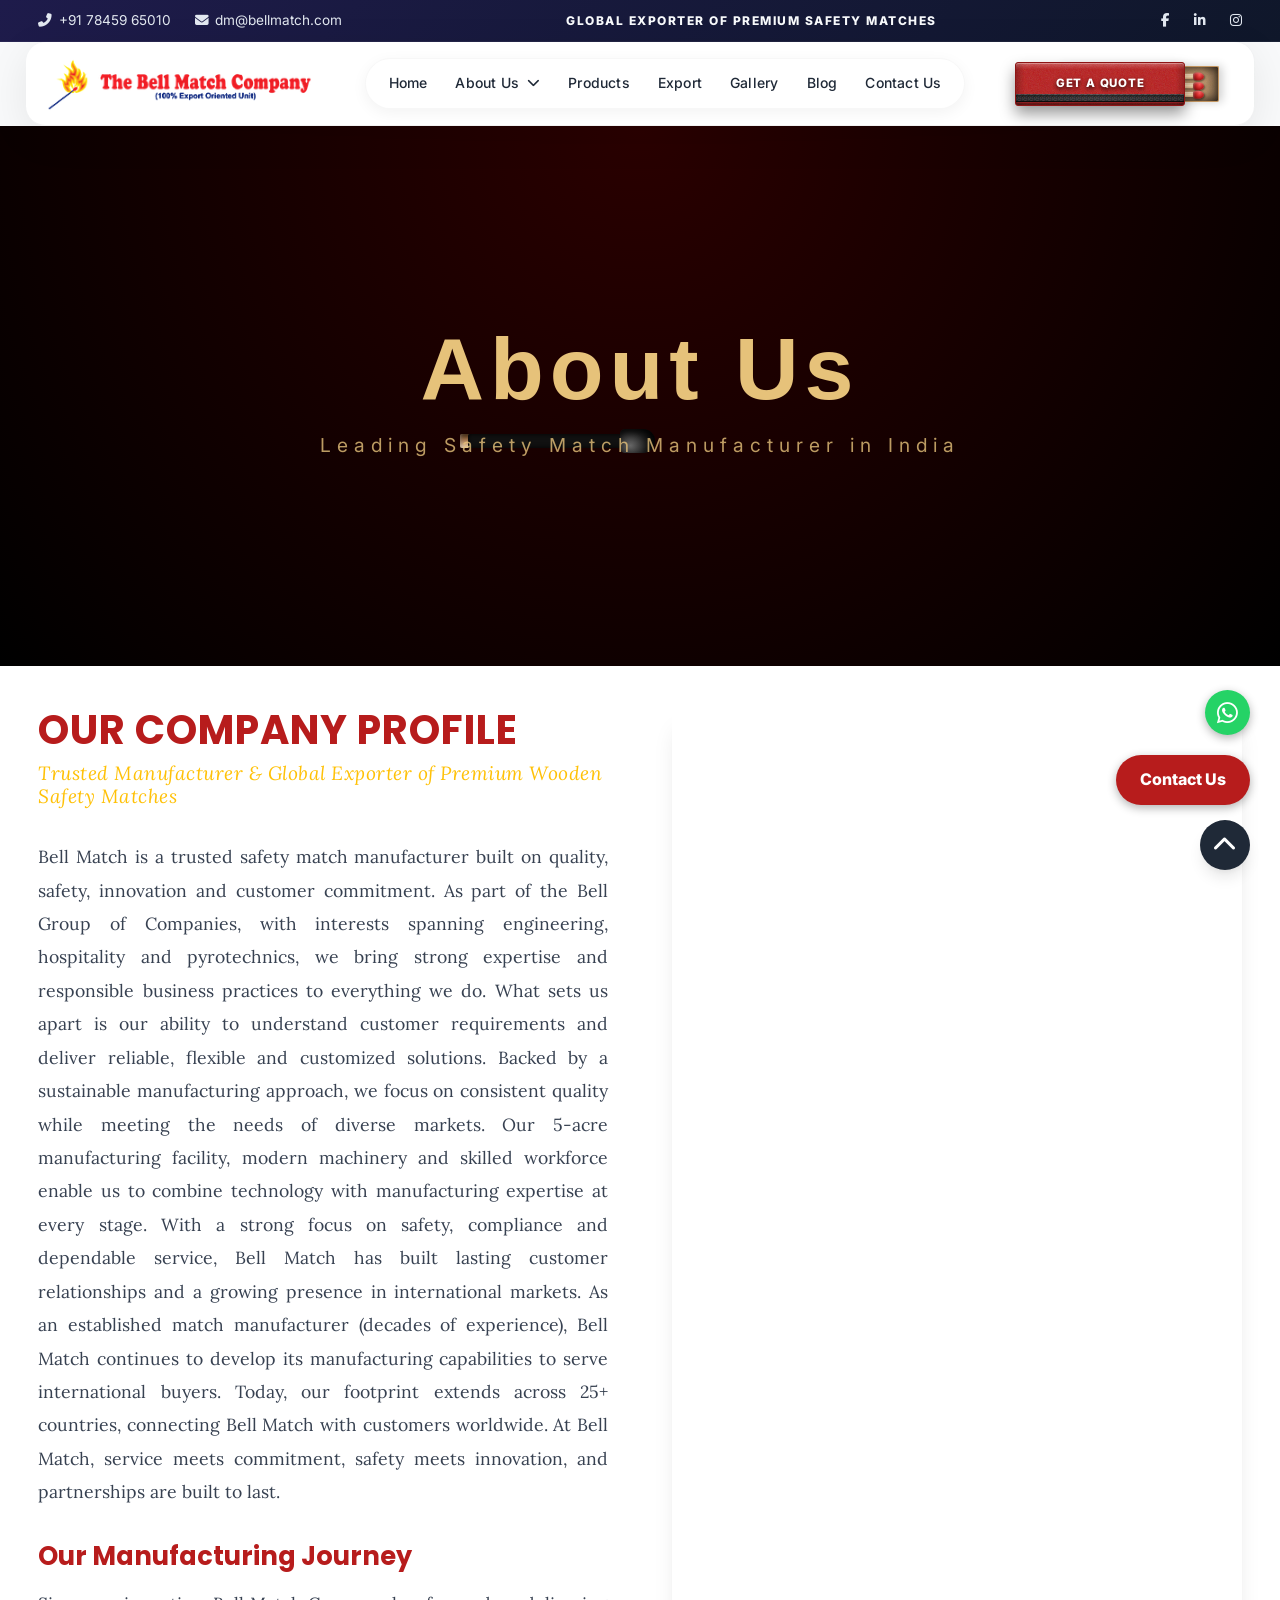
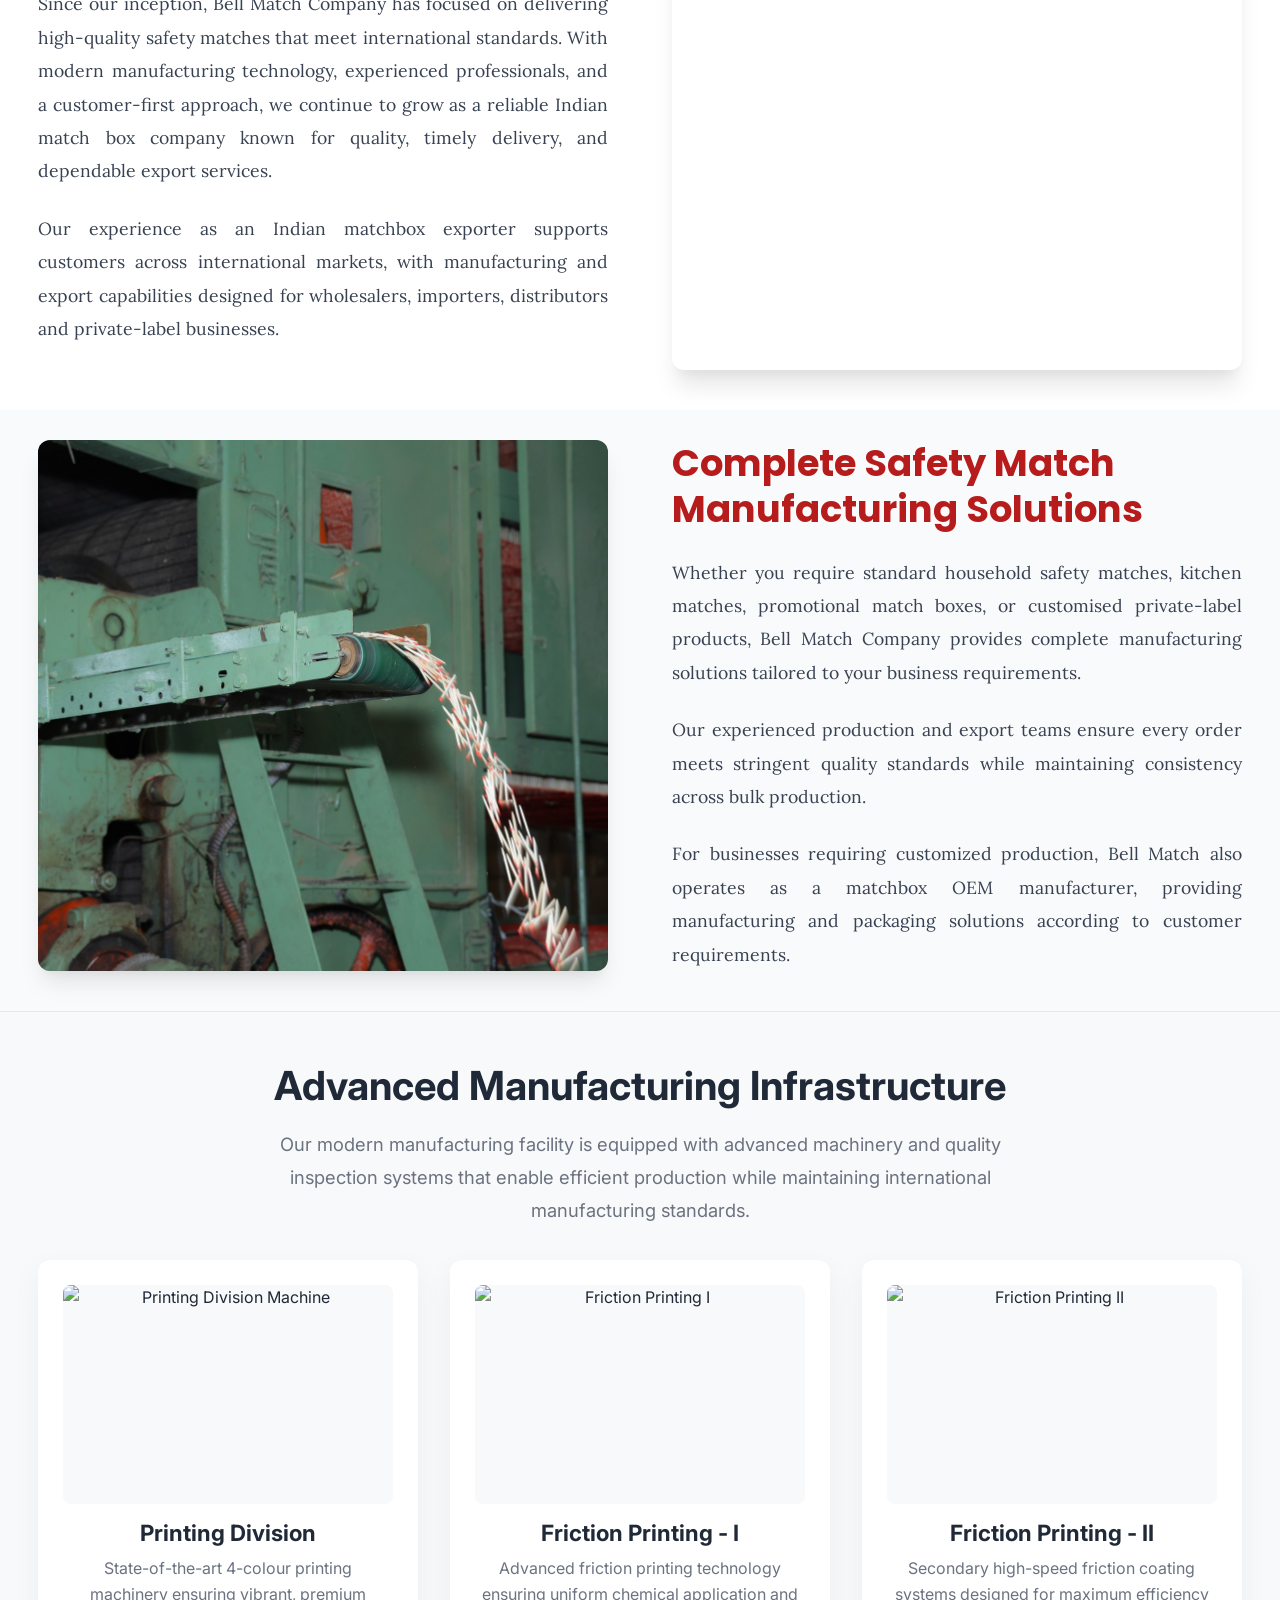
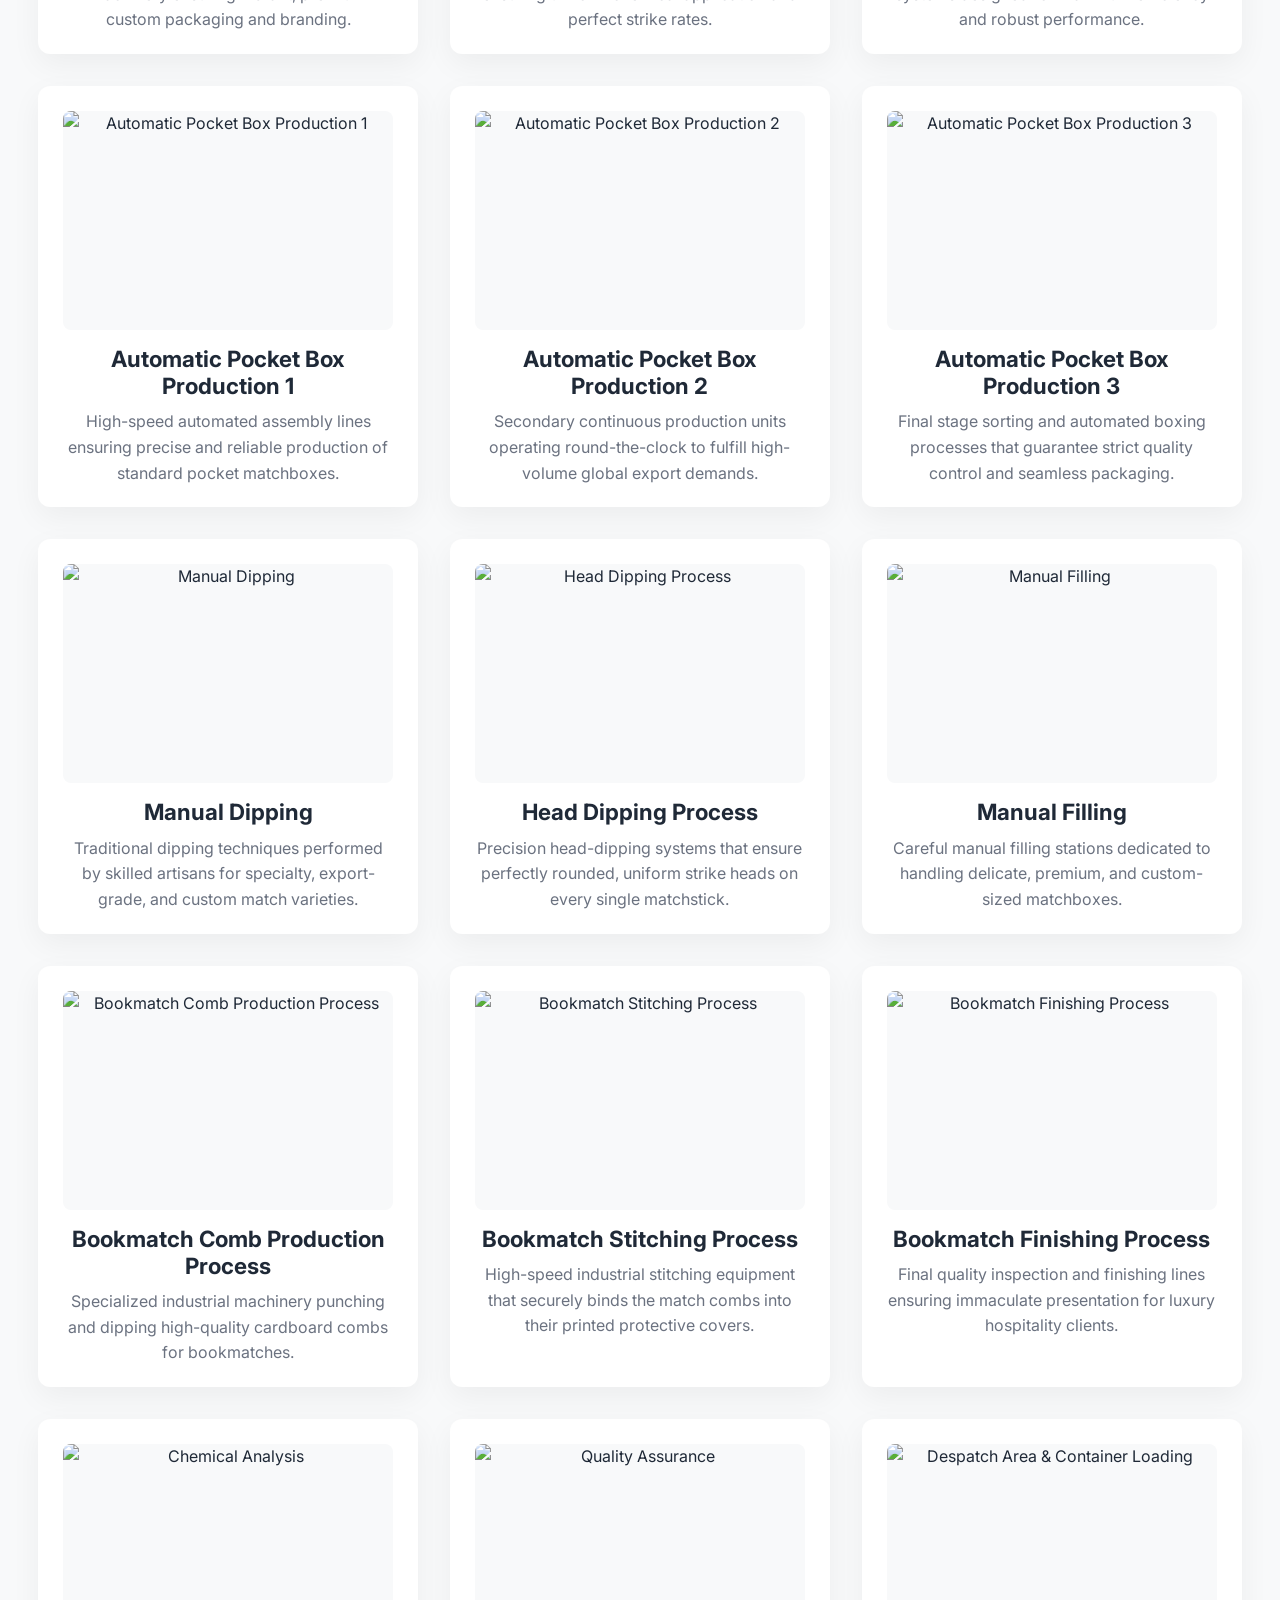
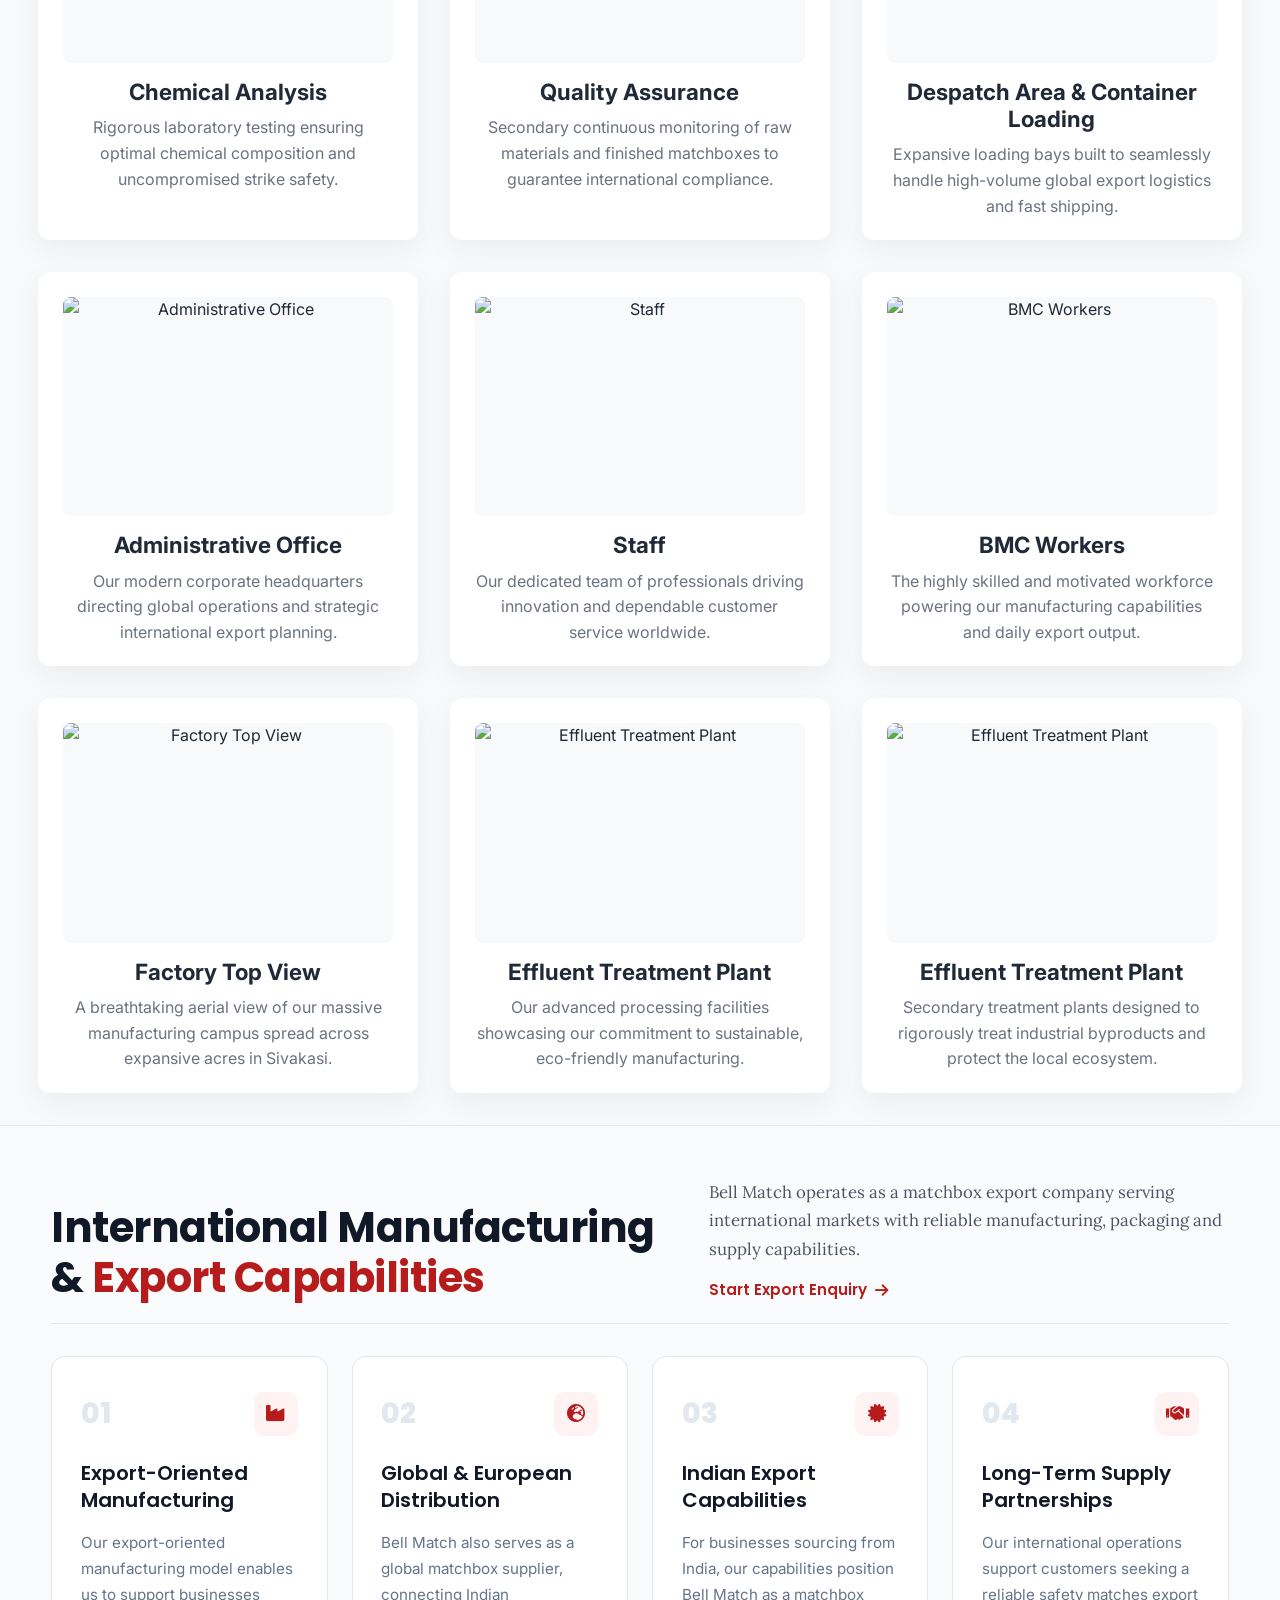
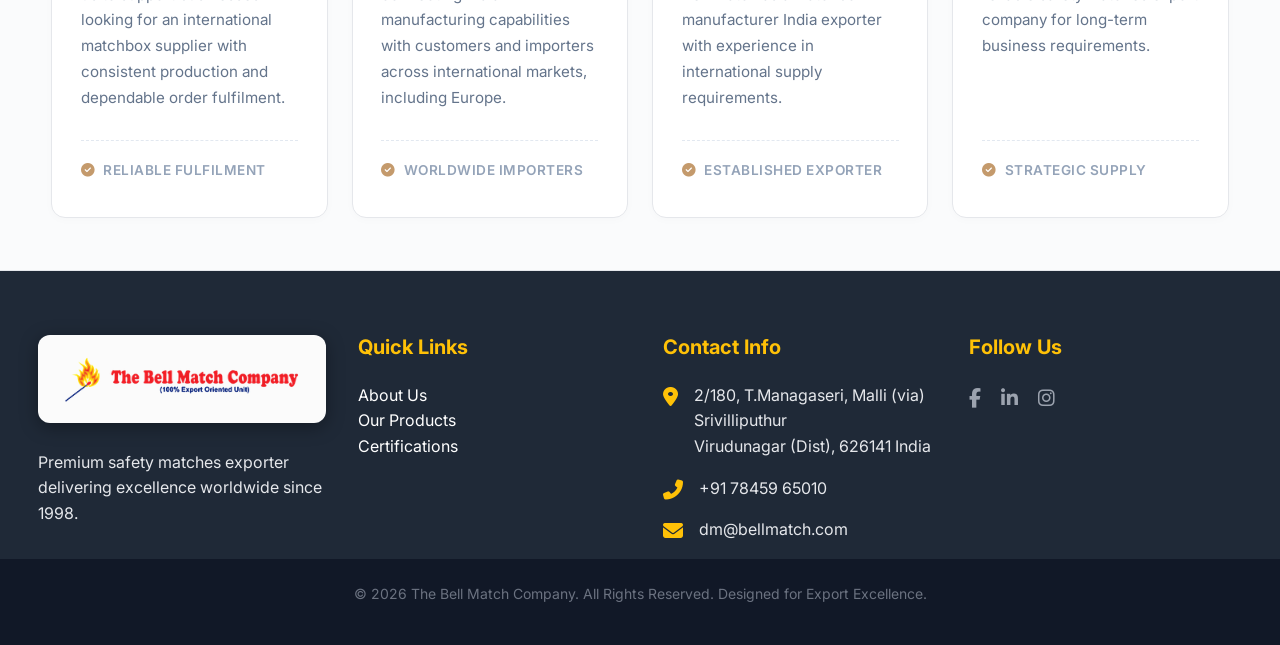
==== about.html @ 299f14fb "fix(about): optimize spacing and eliminate empty space in export capabilities section" ====
<!DOCTYPE html>
<html lang="en">
<head>
    <meta charset="UTF-8">
    <meta name="viewport" content="width=device-width, initial-scale=1.0">
    <title>About Us | Safety Match Manufacturer & Matchbox Exporter | Bell Match</title>

    <!-- SEO Meta Tags -->
    <meta name="keywords" content="safety match manufacturer, matchbox manufacturer, matchbox manufacturer and exporter, established match manufacturer, matchbox OEM manufacturer, safety match manufacturer for importers, matchbox export company, matchbox manufacturer India exporter, Indian matchbox exporter, matchbox manufacturer Europe, international matchbox supplier, global matchbox supplier, safety matches export company">
    <meta name="description" content="Bell Match Company - Leading safety match manufacturer, matchbox manufacturer and exporter with decades of experience. Trusted matchbox OEM manufacturer and global matchbox supplier for international importers worldwide.">

    <!-- Open Graph / Social Cards -->
    <meta property="og:type" content="website">
    <meta property="og:url" content="https://bellmatch.com/about.html">
    <meta property="og:title" content="About Us | Safety Match Manufacturer & Matchbox Exporter | Bell Match">
    <meta property="og:description" content="Decades of match manufacturing excellence. Certified matchbox OEM exporter supplying global wholesalers, retail distributors, and private-label brands.">
    <meta property="og:image" content="https://bellmatch.com/og-preview.png">

    <!-- Twitter Card -->
    <meta name="twitter:card" content="summary_large_image">
    <meta name="twitter:title" content="About Us | Safety Match Manufacturer & Matchbox Exporter | Bell Match">
    <meta name="twitter:description" content="Decades of match manufacturing excellence. Certified matchbox OEM exporter supplying global wholesalers and importers.">
    <meta name="twitter:image" content="https://bellmatch.com/og-preview.png">

    <!-- Structured Data (JSON-LD) -->
    <script type="application/ld+json">
    {
      "@context": "https://schema.org",
      "@type": "AboutPage",
      "mainEntity": {
        "@type": "Manufacturer",
        "name": "The Bell Match Company",
        "foundingDate": "1998",
        "url": "https://bellmatch.com/about.html",
        "logo": "https://res.cloudinary.com/ppxlfuj2/image/upload/v1784195661/logo_bell_aelhiw.png",
        "description": "Leading Indian safety match manufacturer, matchbox OEM exporter, and supplier to international markets."
      }
    }
    </script>
    <link rel="stylesheet" href="https://cdnjs.cloudflare.com/ajax/libs/font-awesome/6.5.1/css/all.min.css">
    <link href="https://unpkg.com/aos@2.3.1/dist/aos.css" rel="stylesheet">
    <link rel="stylesheet" href="index.css?v=102">
    <link href="https://fonts.googleapis.com/css2?family=Lora:ital,wght@0,400;0,500;1,400;1,500&display=swap" rel="stylesheet">
    <link rel="icon" type="image/x-icon" href="favicon.ico">
    <link rel="icon" type="image/png" sizes="192x192" href="favicon-full.png">
    <link rel="apple-touch-icon" sizes="180x180" href="favicon-full.png">
</head>
<body>
<!-- Cinematic Preloader -->
    <div id="preloader">
        <div class="preloader-content">
            <div class="preloader-sparks" id="preloaderSparks"></div>
            <div class="preloader-slider">
                <div class="slider-track"></div>
                <div class="slider-matchstick" id="sliderMatchstick">
                    <div class="slider-head"></div>
                    <div class="slider-flame" id="sliderFlame"></div>
                </div>
            </div>
            <div class="preloader-brand">
                <span class="text-white">BELL</span> <span class="text-red">MATCH CO.</span>
            </div>
            <div class="preloader-text">LOADING IGNIS...</div>
            <div class="preloader-progress-wrapper">
                <div class="preloader-progress-glow" id="progressGlow"></div>
            </div>
            <div class="preloader-percent" id="preloaderPercent">0%</div>
        </div>
    </div>
    <!-- Floating Quick Actions -->
    <div class="floating-actions">
        <a href="https://wa.me/917845965010" aria-label="Chat with us on WhatsApp" class="floating-btn" style="background-color: #25d366; color: white; width: 45px; height: 45px; border-radius: 50%; display: flex; align-items: center; justify-content: center; font-size: 24px; box-shadow: 0 4px 15px rgba(37, 211, 102, 0.4); text-decoration: none; align-self: flex-end; margin-bottom: 5px; transition: transform 0.3s ease;" onmouseover="this.style.transform='scale(1.1)'" onmouseout="this.style.transform='scale(1)'"><i class="fab fa-whatsapp"></i></a>
        <a href="contact.html" class="floating-btn quote-pill">Contact Us</a>
        <button class="floating-btn back-to-top" id="backToTop" aria-label="Back to top"><i class="fas fa-chevron-up"></i></button>
    </div>

    <div id="topbar-component"></div>
    <div id="header-component"></div>

    <main id="main-content">
    <section class="realistic-falling-match-header">
    <div class="falling-css-match">
        <div class="css-match-wood"></div>
        <div class="css-match-head"></div>
        
        <div class="pure-css-flame-container">
            <div class="flame-base"></div>
            <div class="flame-middle"></div>
            <div class="flame-core"></div>
        </div>
    </div>
    
    <!-- Extracted Smoke Container (Standard Screen Coordinates) -->
    <div class="smoke-container">
        <div class="smoke-puff flow-1"></div>
        <div class="smoke-puff flow-2"></div>
        <div class="smoke-puff flow-3"></div>
        <div class="smoke-puff flow-4"></div>
        <div class="smoke-puff flow-5"></div>
        <div class="smoke-puff flow-6"></div>
        <div class="smoke-puff flow-7"></div>
        <div class="smoke-puff flow-8"></div>
        <div class="smoke-puff flow-9"></div>
        <div class="smoke-puff flow-10"></div>
        <div class="smoke-puff flow-11"></div>
        <div class="smoke-puff flow-12"></div>
        <div class="smoke-puff flow-13"></div>
        <div class="smoke-puff flow-14"></div>
        <div class="smoke-puff flow-15"></div>
    </div>
    
    <div class="glow-overlay"></div>
    
    <div class="container text-container">
        <h1 class="ignite-title">About Us</h1>
        <p class="ignite-subtitle">Leading Safety Match Manufacturer in India</p>
    </div>
</section>












    
    
    
    

    <!-- Redesigned Company Profile Section -->
    <section class="section" style="padding: 2.5rem 0; background-color: #ffffff;">
        <div class="container">
            <div class="grid grid-cols-2" style="align-items: stretch; gap: 4rem;">
                <div>
                    <h2 style="color: var(--primary-red); font-size: 2.5rem; margin-bottom: 0.5rem; font-family: 'Poppins', sans-serif; font-weight: 700; text-transform: uppercase; letter-spacing: 1px;">Our Company Profile</h2>
                    <h4 style="color: var(--gold-accent); font-size: 1.2rem; margin-bottom: 2rem; font-style: italic; font-weight: 400; letter-spacing: 0.5px; font-family: 'Lora', serif;">Trusted Manufacturer &amp; Global Exporter of Premium Wooden Safety Matches</h4>
                    
                    <p style="font-size: 1.1rem; line-height: 1.9; margin-bottom: 2rem; text-align: justify; font-family: 'Lora', serif; font-weight: 400; color: #374151;">Bell Match is a trusted safety match manufacturer built on quality, safety, innovation and customer commitment. As part of the Bell Group of Companies, with interests spanning engineering, hospitality and pyrotechnics, we bring strong expertise and responsible business practices to everything we do. What sets us apart is our ability to understand customer requirements and deliver reliable, flexible and customized solutions. Backed by a sustainable manufacturing approach, we focus on consistent quality while meeting the needs of diverse markets. Our 5-acre manufacturing facility, modern machinery and skilled workforce enable us to combine technology with manufacturing expertise at every stage. With a strong focus on safety, compliance and dependable service, Bell Match has built lasting customer relationships and a growing presence in international markets. As an established match manufacturer (decades of experience), Bell Match continues to develop its manufacturing capabilities to serve international buyers. Today, our footprint extends across 25+ countries, connecting Bell Match with customers worldwide. At Bell Match, service meets commitment, safety meets innovation, and partnerships are built to last.</p>
                    
                    <h3 style="color: var(--primary-red); font-size: 1.6rem; margin-bottom: 1rem; font-family: 'Poppins', sans-serif; font-weight: 700;">Our Manufacturing Journey</h3>
                    
                    <p style="font-size: 1.1rem; line-height: 1.9; margin-bottom: 1.5rem; text-align: justify; font-family: 'Lora', serif; font-weight: 400; color: #374151;">Since our inception, Bell Match Company has focused on delivering high-quality safety matches that meet international standards. With modern manufacturing technology, experienced professionals, and a customer-first approach, we continue to grow as a reliable Indian match box company known for quality, timely delivery, and dependable export services.</p>
                    
                    <p style="font-size: 1.1rem; line-height: 1.9; margin-bottom: 1.5rem; text-align: justify; font-family: 'Lora', serif; font-weight: 400; color: #374151;">Our experience as an Indian matchbox exporter supports customers across international markets, with manufacturing and export capabilities designed for wholesalers, importers, distributors and private-label businesses.</p>
                </div>
                <div style="position: relative; height: 100%; display: flex; align-items: stretch; justify-content: center;">
                    <video id="aboutVideoHero" src="videos/matchbox-filling-machine.mp4" autoplay loop muted playsinline style="width: 100%; height: 100%; object-fit: cover; border-radius: var(--radius-lg); box-shadow: 0 20px 25px -5px rgba(0, 0, 0, 0.1), 0 10px 10px -5px rgba(0, 0, 0, 0.04);"></video>
                    <script>
                        document.addEventListener("DOMContentLoaded", function() {
                            var v = document.getElementById('aboutVideoHero');
                            if(v) {
                                v.muted = true;
                                var playPromise = v.play();
                                if (playPromise !== undefined) {
                                    playPromise.catch(function(error) {
                                        console.log("Browser blocked autoplay. Waiting for interaction...");
                                        var playOnInteract = function() {
                                            v.play();
                                            window.removeEventListener('touchstart', playOnInteract);
                                            window.removeEventListener('scroll', playOnInteract);
                                            window.removeEventListener('click', playOnInteract);
                                        };
                                        window.addEventListener('touchstart', playOnInteract, {once:true});
                                        window.addEventListener('scroll', playOnInteract, {once:true});
                                        window.addEventListener('click', playOnInteract, {once:true});
                                    });
                                }
                            }
                        });
                    </script>
                </div>
            </div>
        </div>
    </section>

    <!-- Manufacturing Solutions Section -->
    <section class="section" style="padding-top: 30px; padding-bottom: 2.5rem; background: #f9fafb; border-bottom: 1px solid #E5E7EB;">
        <style>
            .mfg-solutions-grid {
                display: grid;
                grid-template-columns: 1fr 1fr;
                gap: 4rem;
                align-items: stretch;
            }
            .mfg-solutions-img-card {
                position: relative;
                width: 100%;
                height: 100%;
                display: flex;
                border-radius: var(--radius-lg);
                overflow: hidden;
                box-shadow: 0 15px 25px -5px rgba(0, 0, 0, 0.1), 0 8px 10px -5px rgba(0, 0, 0, 0.04);
            }
            .mfg-solutions-img-card img {
                width: 100%;
                height: 100%;
                object-fit: cover;
                display: block;
            }
            @media (max-width: 992px) {
                .mfg-solutions-grid {
                    display: flex !important;
                    flex-direction: column !important;
                    gap: 2rem !important;
                }
                .mfg-solutions-content {
                    order: 1 !important;
                }
                .mfg-solutions-img-card {
                    height: 320px !important;
                    order: 2 !important;
                }
            }
        </style>
        <div class="container">
            <div class="mfg-solutions-grid">
                <!-- Left: Manufacturing Machinery Image -->
                <div class="mfg-solutions-img-card">
                    <img src="uploads/match-manufacturing-machinery.jpg" alt="Match Manufacturing Machinery" loading="lazy" decoding="async">
                </div>

                <!-- Right: Text -->
                <div class="mfg-solutions-content" style="display: flex; flex-direction: column; justify-content: center;">
                    <h2 style="color: var(--primary-red); font-size: 2.3rem; margin-bottom: 1.5rem; font-family: 'Poppins', sans-serif; font-weight: 700; line-height: 1.25;">Complete Safety Match Manufacturing Solutions</h2>
                    <p style="font-size: 1.1rem; line-height: 1.9; margin-bottom: 1.5rem; text-align: justify; font-family: 'Lora', serif; font-weight: 400; color: #374151;">Whether you require standard household safety matches, kitchen matches, promotional match boxes, or customised private-label products, Bell Match Company provides complete manufacturing solutions tailored to your business requirements.</p>
                    <p style="font-size: 1.1rem; line-height: 1.9; margin-bottom: 1.5rem; text-align: justify; font-family: 'Lora', serif; font-weight: 400; color: #374151;">Our experienced production and export teams ensure every order meets stringent quality standards while maintaining consistency across bulk production.</p>
                    <p style="font-size: 1.1rem; line-height: 1.9; margin-bottom: 0; text-align: justify; font-family: 'Lora', serif; font-weight: 400; color: #374151;">For businesses requiring customized production, Bell Match also operates as a matchbox OEM manufacturer, providing manufacturing and packaging solutions according to customer requirements.</p>
                </div>
            </div>
        </div>
    </section>
    <!-- Infrastructure Section -->
    <section class="section section-light" id="infrastructure" style="background-color: var(--light-bg); padding: 3rem 0 2rem 0;">
        <div class="container">
            <div class="section-header text-center" style="margin-bottom: 2rem;">
                <h2 class="section-title" style="font-size: 2.5rem; color: var(--dark-text);">Advanced Manufacturing Infrastructure</h2>
                <p class="section-subtitle" style="max-width: 800px; margin: 1rem auto; color: var(--text-muted); font-size: 1.15rem; line-height: 1.8;">
                    Our modern manufacturing facility is equipped with advanced machinery and quality inspection systems that enable efficient production while maintaining international manufacturing standards.
                </p>
            </div>
            
            <style>
                #infrastructure .feature-card {
                    padding: 1.5rem 1.5rem 1.25rem !important;
                }
                #infrastructure .feature-card > div:first-child {
                    width: 100% !important;
                    height: auto !important;
                    aspect-ratio: 480 / 319 !important;
                    border-radius: 8px;
                    overflow: hidden;
                    margin-bottom: 1rem !important;
                    background: #f8f9fa;
                    display: block !important;
                }
                #infrastructure .feature-card > div:first-child img {
                    width: 100% !important;
                    height: 100% !important;
                    object-fit: contain !important;
                    display: block !important;
                }
                #infrastructure .feature-card h3 {
                    margin-bottom: 0.6rem !important;
                }
                #infrastructure .feature-card p {
                    margin-bottom: 0 !important;
                }
                @media (max-width: 768px) {
                    .infra-mobile-scroll {
                        display: flex !important;
                        overflow-x: auto !important;
                        flex-wrap: nowrap !important;
                        scroll-snap-type: x mandatory;
                        -webkit-overflow-scrolling: touch;
                        padding-bottom: 1.5rem;
                        gap: 1.5rem !important;
                        scrollbar-width: thin;
                        scrollbar-color: var(--primary-red) #f1f1f1;
                    }
                    .infra-mobile-scroll::-webkit-scrollbar {
                        height: 8px;
                    }
                    .infra-mobile-scroll::-webkit-scrollbar-track {
                        background: #f1f1f1;
                        border-radius: 10px;
                    }
                    .infra-mobile-scroll::-webkit-scrollbar-thumb {
                        background-color: var(--primary-red);
                        border-radius: 10px;
                    }
                    .infra-mobile-scroll > div {
                        flex: 0 0 85% !important;
                        scroll-snap-align: center;
                    }

                    .infra-mobile-swipe-indicator {
                        display: block !important;
                        color: var(--primary-red);
                        font-family: 'Inter', sans-serif;
                        font-size: 1rem;
                        font-weight: 600;
                        margin-bottom: 1.5rem;
                        text-align: center;
                        animation: swipePulse 2s infinite ease-in-out;
                    }
                    @keyframes swipePulse {
                        0% { opacity: 0.5; transform: translateX(-5px); }
                        50% { opacity: 1; transform: translateX(5px); }
                        100% { opacity: 0.5; transform: translateX(-5px); }
                    }
                }
            </style>
            
            <div class="infra-mobile-swipe-indicator" style="display: none;">
                <i class="fas fa-arrows-alt-h" style="margin-right: 8px;"></i> Swipe to explore machines
            </div>
            <div class="grid grid-cols-3 infra-mobile-scroll" style="gap: 2rem;">
                
                
                
                
                
                <div class="feature-card" style="background: white; padding: 2.5rem; border-radius: 12px; box-shadow: 0 10px 30px rgba(0,0,0,0.05); transition: transform 0.3s ease; display: flex; flex-direction: column;">
                    <div style="width: 100%; aspect-ratio: 480 / 319; border-radius: 8px; overflow: hidden; margin-bottom: 1.5rem; background: #f8f9fa;">
                        <img src="https://res.cloudinary.com/ppxlfuj2/image/upload/v1784375180/4-colour-machine_idug93.jpg" alt="Printing Division Machine" style="width: 100%; height: 100%; object-fit: contain; transition: transform 0.3s ease;" onmouseover="this.style.transform='scale(1.05)'" onmouseout="this.style.transform='scale(1)'" loading="lazy" decoding="async">
                    </div>
                    <h3 style="font-size: 1.4rem; margin-bottom: 1rem; color: var(--dark-text);">Printing Division</h3>
                    <p style="color: var(--text-muted); line-height: 1.6;">State-of-the-art 4-colour printing machinery ensuring vibrant, premium custom packaging and branding.</p>
                </div>
                <div class="feature-card" style="background: white; padding: 2.5rem; border-radius: 12px; box-shadow: 0 10px 30px rgba(0,0,0,0.05); transition: transform 0.3s ease; display: flex; flex-direction: column;">
                    <div style="width: 100%; aspect-ratio: 480 / 319; border-radius: 8px; overflow: hidden; margin-bottom: 1.5rem; background: #f8f9fa;">
                        <img src="https://res.cloudinary.com/ppxlfuj2/image/upload/v1784375179/screening-1_pcb6vv.jpg" alt="Friction Printing I" style="width: 100%; height: 100%; object-fit: contain; transition: transform 0.3s ease;" onmouseover="this.style.transform='scale(1.05)'" onmouseout="this.style.transform='scale(1)'" loading="lazy" decoding="async">
                    </div>
                    <h3 style="font-size: 1.4rem; margin-bottom: 1rem; color: var(--dark-text);">Friction Printing - I</h3>
                    <p style="color: var(--text-muted); line-height: 1.6;">Advanced friction printing technology ensuring uniform chemical application and perfect strike rates.</p>
                </div>

                <div class="feature-card" style="background: white; padding: 2.5rem; border-radius: 12px; box-shadow: 0 10px 30px rgba(0,0,0,0.05); transition: transform 0.3s ease; display: flex; flex-direction: column;">
                    <div style="width: 100%; aspect-ratio: 480 / 319; border-radius: 8px; overflow: hidden; margin-bottom: 1.5rem; background: #f8f9fa;">
                        <img src="https://res.cloudinary.com/ppxlfuj2/image/upload/v1784375179/screening_x2wibq.jpg" alt="Friction Printing II" style="width: 100%; height: 100%; object-fit: contain; transition: transform 0.3s ease;" onmouseover="this.style.transform='scale(1.05)'" onmouseout="this.style.transform='scale(1)'" loading="lazy" decoding="async">
                    </div>
                    <h3 style="font-size: 1.4rem; margin-bottom: 1rem; color: var(--dark-text);">Friction Printing - II</h3>
                    <p style="color: var(--text-muted); line-height: 1.6;">Secondary high-speed friction coating systems designed for maximum efficiency and robust performance.</p>
                </div>
                <div class="feature-card" style="background: white; padding: 2.5rem; border-radius: 12px; box-shadow: 0 10px 30px rgba(0,0,0,0.05); transition: transform 0.3s ease; display: flex; flex-direction: column;">
                    <div style="width: 100%; aspect-ratio: 480 / 319; border-radius: 8px; overflow: hidden; margin-bottom: 1.5rem; background: #f8f9fa;">
                        <img src="https://res.cloudinary.com/ppxlfuj2/image/upload/v1784375179/online-1_idwous.jpg" alt="Automatic Pocket Box Production 1" style="width: 100%; height: 100%; object-fit: contain; transition: transform 0.3s ease;" onmouseover="this.style.transform='scale(1.05)'" onmouseout="this.style.transform='scale(1)'" loading="lazy" decoding="async">
                    </div>
                    <h3 style="font-size: 1.4rem; margin-bottom: 1rem; color: var(--dark-text);">Automatic Pocket Box Production 1</h3>
                    <p style="color: var(--text-muted); line-height: 1.6;">High-speed automated assembly lines ensuring precise and reliable production of standard pocket matchboxes.</p>
                </div>

                <div class="feature-card" style="background: white; padding: 2.5rem; border-radius: 12px; box-shadow: 0 10px 30px rgba(0,0,0,0.05); transition: transform 0.3s ease; display: flex; flex-direction: column;">
                    <div style="width: 100%; aspect-ratio: 480 / 319; border-radius: 8px; overflow: hidden; margin-bottom: 1.5rem; background: #f8f9fa;">
                        <img src="https://res.cloudinary.com/ppxlfuj2/image/upload/v1784375178/online-2_xutetj.jpg" alt="Automatic Pocket Box Production 2" style="width: 100%; height: 100%; object-fit: contain; transition: transform 0.3s ease;" onmouseover="this.style.transform='scale(1.05)'" onmouseout="this.style.transform='scale(1)'" loading="lazy" decoding="async">
                    </div>
                    <h3 style="font-size: 1.4rem; margin-bottom: 1rem; color: var(--dark-text);">Automatic Pocket Box Production 2</h3>
                    <p style="color: var(--text-muted); line-height: 1.6;">Secondary continuous production units operating round-the-clock to fulfill high-volume global export demands.</p>
                </div>

                <div class="feature-card" style="background: white; padding: 2.5rem; border-radius: 12px; box-shadow: 0 10px 30px rgba(0,0,0,0.05); transition: transform 0.3s ease; display: flex; flex-direction: column;">
                    <div style="width: 100%; aspect-ratio: 480 / 319; border-radius: 8px; overflow: hidden; margin-bottom: 1.5rem; background: #f8f9fa;">
                        <img src="https://res.cloudinary.com/ppxlfuj2/image/upload/v1784375178/online-3_nykmyn.jpg" alt="Automatic Pocket Box Production 3" style="width: 100%; height: 100%; object-fit: contain; transition: transform 0.3s ease;" onmouseover="this.style.transform='scale(1.05)'" onmouseout="this.style.transform='scale(1)'" loading="lazy" decoding="async">
                    </div>
                    <h3 style="font-size: 1.4rem; margin-bottom: 1rem; color: var(--dark-text);">Automatic Pocket Box Production 3</h3>
                    <p style="color: var(--text-muted); line-height: 1.6;">Final stage sorting and automated boxing processes that guarantee strict quality control and seamless packaging.</p>
                </div>
                <div class="feature-card" style="background: white; padding: 2.5rem; border-radius: 12px; box-shadow: 0 10px 30px rgba(0,0,0,0.05); transition: transform 0.3s ease; display: flex; flex-direction: column;">
                    <div style="width: 100%; aspect-ratio: 480 / 319; border-radius: 8px; overflow: hidden; margin-bottom: 1.5rem; background: #f8f9fa;">
                        <img src="https://res.cloudinary.com/ppxlfuj2/image/upload/v1784375178/manual-dipping_hgrlmy.jpg" alt="Manual Dipping" style="width: 100%; height: 100%; object-fit: contain; transition: transform 0.3s ease;" onmouseover="this.style.transform='scale(1.05)'" onmouseout="this.style.transform='scale(1)'" loading="lazy" decoding="async">
                    </div>
                    <h3 style="font-size: 1.4rem; margin-bottom: 1rem; color: var(--dark-text);">Manual Dipping</h3>
                    <p style="color: var(--text-muted); line-height: 1.6;">Traditional dipping techniques performed by skilled artisans for specialty, export-grade, and custom match varieties.</p>
                </div>

                <div class="feature-card" style="background: white; padding: 2.5rem; border-radius: 12px; box-shadow: 0 10px 30px rgba(0,0,0,0.05); transition: transform 0.3s ease; display: flex; flex-direction: column;">
                    <div style="width: 100%; aspect-ratio: 480 / 319; border-radius: 8px; overflow: hidden; margin-bottom: 1.5rem; background: #f8f9fa;">
                        <img src="https://res.cloudinary.com/ppxlfuj2/image/upload/v1784375181/kd4-dipping_wqibzg.jpg" alt="Head Dipping Process" style="width: 100%; height: 100%; object-fit: contain; transition: transform 0.3s ease;" onmouseover="this.style.transform='scale(1.05)'" onmouseout="this.style.transform='scale(1)'" loading="lazy" decoding="async">
                    </div>
                    <h3 style="font-size: 1.4rem; margin-bottom: 1rem; color: var(--dark-text);">Head Dipping Process</h3>
                    <p style="color: var(--text-muted); line-height: 1.6;">Precision head-dipping systems that ensure perfectly rounded, uniform strike heads on every single matchstick.</p>
                </div>

                <div class="feature-card" style="background: white; padding: 2.5rem; border-radius: 12px; box-shadow: 0 10px 30px rgba(0,0,0,0.05); transition: transform 0.3s ease; display: flex; flex-direction: column;">
                    <div style="width: 100%; aspect-ratio: 480 / 319; border-radius: 8px; overflow: hidden; margin-bottom: 1.5rem; background: #f8f9fa;">
                        <img src="https://res.cloudinary.com/ppxlfuj2/image/upload/v1784375181/box-filling_iyborm.jpg" alt="Manual Filling" style="width: 100%; height: 100%; object-fit: contain; transition: transform 0.3s ease;" onmouseover="this.style.transform='scale(1.05)'" onmouseout="this.style.transform='scale(1)'" loading="lazy" decoding="async">
                    </div>
                    <h3 style="font-size: 1.4rem; margin-bottom: 1rem; color: var(--dark-text);">Manual Filling</h3>
                    <p style="color: var(--text-muted); line-height: 1.6;">Careful manual filling stations dedicated to handling delicate, premium, and custom-sized matchboxes.</p>
                </div>

                <div class="feature-card" style="background: white; padding: 2.5rem; border-radius: 12px; box-shadow: 0 10px 30px rgba(0,0,0,0.05); transition: transform 0.3s ease; display: flex; flex-direction: column;">
                    <div style="width: 100%; aspect-ratio: 480 / 319; border-radius: 8px; overflow: hidden; margin-bottom: 1.5rem; background: #f8f9fa;">
                        <img src="https://res.cloudinary.com/ppxlfuj2/image/upload/v1784375180/bookmatch-1_wagnlg.jpg" alt="Bookmatch Comb Production Process" style="width: 100%; height: 100%; object-fit: contain; transition: transform 0.3s ease;" onmouseover="this.style.transform='scale(1.05)'" onmouseout="this.style.transform='scale(1)'" loading="lazy" decoding="async">
                    </div>
                    <h3 style="font-size: 1.4rem; margin-bottom: 1rem; color: var(--dark-text);">Bookmatch Comb Production Process</h3>
                    <p style="color: var(--text-muted); line-height: 1.6;">Specialized industrial machinery punching and dipping high-quality cardboard combs for bookmatches.</p>
                </div>

                <div class="feature-card" style="background: white; padding: 2.5rem; border-radius: 12px; box-shadow: 0 10px 30px rgba(0,0,0,0.05); transition: transform 0.3s ease; display: flex; flex-direction: column;">
                    <div style="width: 100%; aspect-ratio: 480 / 319; border-radius: 8px; overflow: hidden; margin-bottom: 1.5rem; background: #f8f9fa;">
                        <img src="https://res.cloudinary.com/ppxlfuj2/image/upload/v1784375180/bookmatch-2_ygkxfj.jpg" alt="Bookmatch Stitching Process" style="width: 100%; height: 100%; object-fit: contain; transition: transform 0.3s ease;" onmouseover="this.style.transform='scale(1.05)'" onmouseout="this.style.transform='scale(1)'" loading="lazy" decoding="async">
                    </div>
                    <h3 style="font-size: 1.4rem; margin-bottom: 1rem; color: var(--dark-text);">Bookmatch Stitching Process</h3>
                    <p style="color: var(--text-muted); line-height: 1.6;">High-speed industrial stitching equipment that securely binds the match combs into their printed protective covers.</p>
                </div>

                <div class="feature-card" style="background: white; padding: 2.5rem; border-radius: 12px; box-shadow: 0 10px 30px rgba(0,0,0,0.05); transition: transform 0.3s ease; display: flex; flex-direction: column;">
                    <div style="width: 100%; aspect-ratio: 480 / 319; border-radius: 8px; overflow: hidden; margin-bottom: 1.5rem; background: #f8f9fa;">
                        <img src="https://res.cloudinary.com/ppxlfuj2/image/upload/v1784375180/bookmatch-3_lyhhfk.jpg" alt="Bookmatch Finishing Process" style="width: 100%; height: 100%; object-fit: contain; transition: transform 0.3s ease;" onmouseover="this.style.transform='scale(1.05)'" onmouseout="this.style.transform='scale(1)'" loading="lazy" decoding="async">
                    </div>
                    <h3 style="font-size: 1.4rem; margin-bottom: 1rem; color: var(--dark-text);">Bookmatch Finishing Process</h3>
                    <p style="color: var(--text-muted); line-height: 1.6;">Final quality inspection and finishing lines ensuring immaculate presentation for luxury hospitality clients.</p>
                </div>
                <div class="feature-card" style="background: white; padding: 2.5rem; border-radius: 12px; box-shadow: 0 10px 30px rgba(0,0,0,0.05); transition: transform 0.3s ease; display: flex; flex-direction: column;">
                    <div style="width: 100%; aspect-ratio: 480 / 319; border-radius: 8px; overflow: hidden; margin-bottom: 1.5rem; background: #f8f9fa;">
                        <img src="https://res.cloudinary.com/ppxlfuj2/image/upload/v1784375179/lab-2_yxqd7w.jpg" alt="Chemical Analysis" style="width: 100%; height: 100%; object-fit: contain; transition: transform 0.3s ease;" onmouseover="this.style.transform='scale(1.05)'" onmouseout="this.style.transform='scale(1)'" loading="lazy" decoding="async">
                    </div>
                    <h3 style="font-size: 1.4rem; margin-bottom: 1rem; color: var(--dark-text);">Chemical Analysis</h3>
                    <p style="color: var(--text-muted); line-height: 1.6;">Rigorous laboratory testing ensuring optimal chemical composition and uncompromised strike safety.</p>
                </div>

                <div class="feature-card" style="background: white; padding: 2.5rem; border-radius: 12px; box-shadow: 0 10px 30px rgba(0,0,0,0.05); transition: transform 0.3s ease; display: flex; flex-direction: column;">
                    <div style="width: 100%; aspect-ratio: 480 / 319; border-radius: 8px; overflow: hidden; margin-bottom: 1.5rem; background: #f8f9fa;">
                        <img src="https://res.cloudinary.com/ppxlfuj2/image/upload/v1784375179/lab-3_pae5lz.jpg" alt="Quality Assurance" style="width: 100%; height: 100%; object-fit: contain; transition: transform 0.3s ease;" onmouseover="this.style.transform='scale(1.05)'" onmouseout="this.style.transform='scale(1)'" loading="lazy" decoding="async">
                    </div>
                    <h3 style="font-size: 1.4rem; margin-bottom: 1rem; color: var(--dark-text);">Quality Assurance</h3>
                    <p style="color: var(--text-muted); line-height: 1.6;">Secondary continuous monitoring of raw materials and finished matchboxes to guarantee international compliance.</p>
                </div>

                <div class="feature-card" style="background: white; padding: 2.5rem; border-radius: 12px; box-shadow: 0 10px 30px rgba(0,0,0,0.05); transition: transform 0.3s ease; display: flex; flex-direction: column;">
                    <div style="width: 100%; aspect-ratio: 480 / 319; border-radius: 8px; overflow: hidden; margin-bottom: 1.5rem; background: #f8f9fa;">
                        <img src="https://res.cloudinary.com/ppxlfuj2/image/upload/v1784375179/container-loading_m8dlda.jpg" alt="Despatch Area & Container Loading" style="width: 100%; height: 100%; object-fit: contain; transition: transform 0.3s ease;" onmouseover="this.style.transform='scale(1.05)'" onmouseout="this.style.transform='scale(1)'" loading="lazy" decoding="async">
                    </div>
                    <h3 style="font-size: 1.4rem; margin-bottom: 1rem; color: var(--dark-text);">Despatch Area & Container Loading</h3>
                    <p style="color: var(--text-muted); line-height: 1.6;">Expansive loading bays built to seamlessly handle high-volume global export logistics and fast shipping.</p>
                </div>

                <div class="feature-card" style="background: white; padding: 2.5rem; border-radius: 12px; box-shadow: 0 10px 30px rgba(0,0,0,0.05); transition: transform 0.3s ease; display: flex; flex-direction: column;">
                    <div style="width: 100%; aspect-ratio: 480 / 319; border-radius: 8px; overflow: hidden; margin-bottom: 1.5rem; background: #f8f9fa;">
                        <img src="https://res.cloudinary.com/ppxlfuj2/image/upload/v1784375179/office-1_bvbjjo.jpg" alt="Administrative Office" style="width: 100%; height: 100%; object-fit: contain; transition: transform 0.3s ease;" onmouseover="this.style.transform='scale(1.05)'" onmouseout="this.style.transform='scale(1)'" loading="lazy" decoding="async">
                    </div>
                    <h3 style="font-size: 1.4rem; margin-bottom: 1rem; color: var(--dark-text);">Administrative Office</h3>
                    <p style="color: var(--text-muted); line-height: 1.6;">Our modern corporate headquarters directing global operations and strategic international export planning.</p>
                </div>

                <div class="feature-card" style="background: white; padding: 2.5rem; border-radius: 12px; box-shadow: 0 10px 30px rgba(0,0,0,0.05); transition: transform 0.3s ease; display: flex; flex-direction: column;">
                    <div style="width: 100%; aspect-ratio: 480 / 319; border-radius: 8px; overflow: hidden; margin-bottom: 1.5rem; background: #f8f9fa;">
                        <img src="https://res.cloudinary.com/ppxlfuj2/image/upload/v1784375179/office-2_lymqn5.jpg" alt="Staff" style="width: 100%; height: 100%; object-fit: contain; transition: transform 0.3s ease;" onmouseover="this.style.transform='scale(1.05)'" onmouseout="this.style.transform='scale(1)'" loading="lazy" decoding="async">
                    </div>
                    <h3 style="font-size: 1.4rem; margin-bottom: 1rem; color: var(--dark-text);">Staff</h3>
                    <p style="color: var(--text-muted); line-height: 1.6;">Our dedicated team of professionals driving innovation and dependable customer service worldwide.</p>
                </div>

                <div class="feature-card" style="background: white; padding: 2.5rem; border-radius: 12px; box-shadow: 0 10px 30px rgba(0,0,0,0.05); transition: transform 0.3s ease; display: flex; flex-direction: column;">
                    <div style="width: 100%; aspect-ratio: 480 / 319; border-radius: 8px; overflow: hidden; margin-bottom: 1.5rem; background: #f8f9fa;">
                        <img src="https://res.cloudinary.com/ppxlfuj2/image/upload/v1784375178/bmc-workers_w5s354.jpg" alt="BMC Workers" style="width: 100%; height: 100%; object-fit: contain; transition: transform 0.3s ease;" onmouseover="this.style.transform='scale(1.05)'" onmouseout="this.style.transform='scale(1)'" loading="lazy" decoding="async">
                    </div>
                    <h3 style="font-size: 1.4rem; margin-bottom: 1rem; color: var(--dark-text);">BMC Workers</h3>
                    <p style="color: var(--text-muted); line-height: 1.6;">The highly skilled and motivated workforce powering our manufacturing capabilities and daily export output.</p>
                </div>

                <div class="feature-card" style="background: white; padding: 2.5rem; border-radius: 12px; box-shadow: 0 10px 30px rgba(0,0,0,0.05); transition: transform 0.3s ease; display: flex; flex-direction: column;">
                    <div style="width: 100%; aspect-ratio: 480 / 319; border-radius: 8px; overflow: hidden; margin-bottom: 1.5rem; background: #f8f9fa;">
                        <img src="https://res.cloudinary.com/ppxlfuj2/image/upload/v1784375178/factory-top-view-1_gzt5g6.jpg" alt="Factory Top View" style="width: 100%; height: 100%; object-fit: contain; transition: transform 0.3s ease;" onmouseover="this.style.transform='scale(1.05)'" onmouseout="this.style.transform='scale(1)'" loading="lazy" decoding="async">
                    </div>
                    <h3 style="font-size: 1.4rem; margin-bottom: 1rem; color: var(--dark-text);">Factory Top View</h3>
                    <p style="color: var(--text-muted); line-height: 1.6;">A breathtaking aerial view of our massive manufacturing campus spread across expansive acres in Sivakasi.</p>
                </div>

                <div class="feature-card" style="background: white; padding: 2.5rem; border-radius: 12px; box-shadow: 0 10px 30px rgba(0,0,0,0.05); transition: transform 0.3s ease; display: flex; flex-direction: column;">
                    <div style="width: 100%; aspect-ratio: 480 / 319; border-radius: 8px; overflow: hidden; margin-bottom: 1.5rem; background: #f8f9fa;">
                        <img src="https://res.cloudinary.com/ppxlfuj2/image/upload/v1784375178/etp-1_lzznmf.jpg" alt="Effluent Treatment Plant" style="width: 100%; height: 100%; object-fit: contain; transition: transform 0.3s ease;" onmouseover="this.style.transform='scale(1.05)'" onmouseout="this.style.transform='scale(1)'" loading="lazy" decoding="async">
                    </div>
                    <h3 style="font-size: 1.4rem; margin-bottom: 1rem; color: var(--dark-text);">Effluent Treatment Plant</h3>
                    <p style="color: var(--text-muted); line-height: 1.6;">Our advanced processing facilities showcasing our commitment to sustainable, eco-friendly manufacturing.</p>
                </div>

                <div class="feature-card" style="background: white; padding: 2.5rem; border-radius: 12px; box-shadow: 0 10px 30px rgba(0,0,0,0.05); transition: transform 0.3s ease; display: flex; flex-direction: column;">
                    <div style="width: 100%; aspect-ratio: 480 / 319; border-radius: 8px; overflow: hidden; margin-bottom: 1.5rem; background: #f8f9fa;">
                        <img src="https://res.cloudinary.com/ppxlfuj2/image/upload/v1784375178/etp-2_iduztr.jpg" alt="Effluent Treatment Plant" style="width: 100%; height: 100%; object-fit: contain; transition: transform 0.3s ease;" onmouseover="this.style.transform='scale(1.05)'" onmouseout="this.style.transform='scale(1)'" loading="lazy" decoding="async">
                    </div>
                    <h3 style="font-size: 1.4rem; margin-bottom: 1rem; color: var(--dark-text);">Effluent Treatment Plant</h3>
                    <p style="color: var(--text-muted); line-height: 1.6;">Secondary treatment plants designed to rigorously treat industrial byproducts and protect the local ecosystem.</p>
                </div>
            </div>
        </div>
    </section>

    <!-- International Manufacturing & Export Capabilities Section -->
    <section class="section" id="export-capabilities" style="background: #fafbfc; border-top: 1px solid #E5E7EB; border-bottom: 1px solid #E5E7EB;">
        <style>
            #export-capabilities {
                padding: 3.25rem 0 !important;
            }
            .export-1400-container {
                width: 100%;
                max-width: 100%;
                margin: 0;
                padding: 0 4%;
            }
            .export-top-header {
                display: flex;
                justify-content: space-between;
                align-items: flex-end;
                gap: 2.5rem;
                margin-bottom: 2rem;
                border-bottom: 1px solid #e5e7eb;
                padding-bottom: 1.25rem;
            }
            .export-header-left {
                max-width: 720px;
            }
            .export-kicker {
                display: inline-flex;
                align-items: center;
                gap: 8px;
                color: var(--primary-red);
                font-family: 'Inter', sans-serif;
                font-size: 0.85rem;
                font-weight: 700;
                letter-spacing: 2px;
                text-transform: uppercase;
                margin-bottom: 0.5rem;
            }
            .export-main-title {
                font-size: 2.6rem;
                color: #111827;
                font-family: 'Poppins', sans-serif;
                font-weight: 700;
                line-height: 1.2;
                letter-spacing: -0.5px;
                margin: 0;
            }
            .export-header-right {
                max-width: 520px;
            }
            .export-lead-p {
                font-family: 'Lora', serif;
                font-size: 1.05rem;
                line-height: 1.7;
                color: #4b5563;
                margin: 0 0 0.85rem 0;
            }
            .export-deck-4col {
                display: grid;
                grid-template-columns: repeat(4, 1fr);
                gap: 1.5rem;
            }
            .export-deck-card {
                background: #ffffff;
                border: 1px solid #e5e7eb;
                border-radius: 14px;
                padding: 2.2rem 1.8rem;
                display: flex;
                flex-direction: column;
                justify-content: space-between;
                position: relative;
                transition: all 0.35s cubic-bezier(0.165, 0.84, 0.44, 1);
                box-shadow: 0 2px 10px rgba(0,0,0,0.02);
            }
            .export-deck-card::before {
                content: '';
                position: absolute;
                top: 0;
                left: 0;
                right: 0;
                height: 4px;
                background: transparent;
                border-radius: 14px 14px 0 0;
                transition: background 0.35s ease;
            }
            .export-deck-card:hover {
                transform: translateY(-6px);
                border-color: #cbd5e1;
                box-shadow: 0 16px 32px rgba(183, 28, 28, 0.08);
            }
            .export-deck-card:hover::before {
                background: var(--primary-red);
            }
            .export-card-head {
                display: flex;
                justify-content: space-between;
                align-items: center;
                margin-bottom: 1.5rem;
            }
            .export-card-num {
                font-family: 'Poppins', sans-serif;
                font-size: 1.75rem;
                font-weight: 800;
                color: #e2e8f0;
                line-height: 1;
                transition: color 0.3s ease;
            }
            .export-deck-card:hover .export-card-num {
                color: var(--primary-red);
            }
            .export-card-icon {
                width: 44px;
                height: 44px;
                border-radius: 10px;
                background: #fef2f2;
                color: var(--primary-red);
                display: flex;
                align-items: center;
                justify-content: center;
                font-size: 1.15rem;
            }
            .export-deck-card h3 {
                font-family: 'Poppins', sans-serif;
                font-size: 1.25rem;
                font-weight: 600;
                color: #111827;
                line-height: 1.35;
                margin: 0 0 1rem 0;
            }
            .export-deck-card p {
                font-family: 'Inter', sans-serif;
                font-size: 0.95rem;
                line-height: 1.7;
                color: #64748b;
                margin: 0;
                flex-grow: 1;
            }
            .export-card-footer {
                margin-top: 1.8rem;
                padding-top: 1.2rem;
                border-top: 1px dashed #e2e8f0;
                display: flex;
                align-items: center;
                gap: 8px;
                font-family: 'Inter', sans-serif;
                font-size: 0.85rem;
                font-weight: 600;
                color: #94a3b8;
                text-transform: uppercase;
                letter-spacing: 0.5px;
            }
            .export-card-footer i {
                color: #c49a6c;
            }
            .export-action-bar-1400 {
                margin-top: 3.5rem;
                background: #ffffff;
                border: 1px solid #e5e7eb;
                border-radius: 12px;
                padding: 1.5rem 2.5rem;
                display: flex;
                justify-content: space-between;
                align-items: center;
                flex-wrap: wrap;
                gap: 1.5rem;
                box-shadow: 0 4px 15px rgba(0,0,0,0.02);
            }
            .export-badge-items {
                display: flex;
                gap: 2rem;
                flex-wrap: wrap;
            }
            .export-badge-tag {
                display: flex;
                align-items: center;
                gap: 8px;
                font-family: 'Inter', sans-serif;
                font-size: 0.95rem;
                color: #334155;
                font-weight: 500;
            }
            .export-badge-tag i {
                color: var(--primary-red);
            }
            @media (max-width: 1200px) {
                #export-capabilities {
                    padding: 2.5rem 0 !important;
                }
                .export-deck-4col {
                    grid-template-columns: repeat(2, 1fr);
                    gap: 1.25rem;
                }
                .export-top-header {
                    flex-direction: column;
                    align-items: flex-start;
                    gap: 1.2rem;
                    margin-bottom: 1.75rem;
                    padding-bottom: 1.25rem;
                }
            }
            @media (max-width: 680px) {
                #export-capabilities {
                    padding: 1.75rem 0 !important;
                }
                .export-deck-4col {
                    grid-template-columns: 1fr;
                    gap: 1rem;
                }
                .export-deck-card {
                    padding: 1.5rem 1.25rem;
                }
                .export-main-title {
                    font-size: 1.85rem;
                }
                .export-top-header {
                    gap: 1rem;
                    margin-bottom: 1.25rem;
                    padding-bottom: 1rem;
                }
            }
        </style>

        <div class="export-1400-container">
            <!-- Top Header split across 1400px -->
            <div class="export-top-header">
                <div class="export-header-left">
                    <h2 class="export-main-title">
                        International Manufacturing &amp; <span style="color: var(--primary-red);">Export Capabilities</span>
                    </h2>
                </div>
                <div class="export-header-right">
                    <p class="export-lead-p">
                        Bell Match operates as a matchbox export company serving international markets with reliable manufacturing, packaging and supply capabilities.
                    </p>
                    <a href="export.html#quote" style="display: inline-flex; align-items: center; gap: 8px; font-family: 'Poppins', sans-serif; font-size: 0.95rem; font-weight: 600; color: var(--primary-red); text-decoration: none;">
                        Start Export Enquiry <i class="fas fa-arrow-right"></i>
                    </a>
                </div>
            </div>

            <!-- 4 Column Deck across 1400px -->
            <div class="export-deck-4col">
                <!-- Card 1 -->
                <div class="export-deck-card">
                    <div>
                        <div class="export-card-head">
                            <span class="export-card-num">01</span>
                            <div class="export-card-icon">
                                <i class="fas fa-industry"></i>
                            </div>
                        </div>
                        <h3>Export-Oriented Manufacturing</h3>
                        <p>Our export-oriented manufacturing model enables us to support businesses looking for an international matchbox supplier with consistent production and dependable order fulfilment.</p>
                    </div>
                    <div class="export-card-footer">
                        <i class="fas fa-check-circle"></i> Reliable Fulfilment
                    </div>
                </div>

                <!-- Card 2 -->
                <div class="export-deck-card">
                    <div>
                        <div class="export-card-head">
                            <span class="export-card-num">02</span>
                            <div class="export-card-icon">
                                <i class="fas fa-globe-europe"></i>
                            </div>
                        </div>
                        <h3>Global &amp; European Distribution</h3>
                        <p>Bell Match also serves as a global matchbox supplier, connecting Indian manufacturing capabilities with customers and importers across international markets, including Europe.</p>
                    </div>
                    <div class="export-card-footer">
                        <i class="fas fa-check-circle"></i> Worldwide Importers
                    </div>
                </div>

                <!-- Card 3 -->
                <div class="export-deck-card">
                    <div>
                        <div class="export-card-head">
                            <span class="export-card-num">03</span>
                            <div class="export-card-icon">
                                <i class="fas fa-certificate"></i>
                            </div>
                        </div>
                        <h3>Indian Export Capabilities</h3>
                        <p>For businesses sourcing from India, our capabilities position Bell Match as a matchbox manufacturer India exporter with experience in international supply requirements.</p>
                    </div>
                    <div class="export-card-footer">
                        <i class="fas fa-check-circle"></i> Established Exporter
                    </div>
                </div>

                <!-- Card 4 -->
                <div class="export-deck-card">
                    <div>
                        <div class="export-card-head">
                            <span class="export-card-num">04</span>
                            <div class="export-card-icon">
                                <i class="fas fa-handshake"></i>
                            </div>
                        </div>
                        <h3>Long-Term Supply Partnerships</h3>
                        <p>Our international operations support customers seeking a reliable safety matches export company for long-term business requirements.</p>
                    </div>
                    <div class="export-card-footer">
                        <i class="fas fa-check-circle"></i> Strategic Supply
                    </div>
                </div>
            </div>
        </div>
    </section>

    </main>

    <div id="footer-component"></div>
    
    <!-- Scripts -->
    <script src="https://unpkg.com/aos@2.3.1/dist/aos.js"></script>
    <script src="main.js?v=5"></script>
</body>
</html>
---- index.css ----
/* CSS Variables & Fonts */
@import url('https://fonts.googleapis.com/css2?family=Inter:wght@300;400;500;600;700&family=Poppins:wght@400;500;600;700&display=swap');

:root {
  --primary-red: #B71C1C;
  --dark-red: #8E1515;
  --gold-accent: #FFC107;
  --white: #FFFFFF;
  --light-bg: #F8F9FA;
  --dark-text: #1F2937;
  --text-muted: #6B7280;
  --border-color: #E5E7EB;
  --shadow-sm: 0 2px 4px rgba(0,0,0,0.05);
  --shadow-md: 0 4px 6px -1px rgba(0,0,0,0.1), 0 2px 4px -1px rgba(0,0,0,0.06);
  --shadow-lg: 0 10px 15px -3px rgba(0,0,0,0.1), 0 4px 6px -2px rgba(0,0,0,0.05);
  --transition: all 0.3s ease-in-out;
  --radius-md: 8px;
  --radius-lg: 12px;
}

/* Global Reset */
html, body {
  margin: 0 !important;
  padding: 0 !important;
  width: 100% !important;
  max-width: 100% !important;
  overflow-x: clip !important;
}

* {
  margin: 0;
  padding: 0;
  box-sizing: border-box;
}

body {
  font-family: 'Inter', sans-serif;
  color: var(--dark-text);
  background-color: var(--light-bg);
  line-height: 1.6;
}

a {
  text-decoration: none;
  color: inherit;
  transition: var(--transition);
}

ul {
  list-style: none;
}

/* Typography */
h1, h2, h3, h4, h5, h6 {
  font-weight: 700;
  line-height: 1.2;
  margin-bottom: 1rem;
}

h1 { font-size: 2.5rem; }
h2 { font-size: 2rem; }
h3 { font-size: 1.5rem; }
p { margin-bottom: 1rem; color: var(--text-muted); }

/* Buttons */
.btn {
  display: inline-flex;
  align-items: center;
  justify-content: center;
  padding: 0.75rem 1.5rem;
  font-weight: 800;
  border-radius: var(--radius-md);
  cursor: pointer;
  transition: var(--transition);
  border: none;
  outline: none;
  gap: 0.5rem;
}

.btn-primary {
  background-color: var(--primary-red);
  color: var(--white);
  box-shadow: var(--shadow-md);
}

.btn-primary:hover {
  background-color: var(--dark-red);
  transform: translateY(-2px);
  box-shadow: var(--shadow-lg);
}

.btn-outline {
  background-color: transparent;
  color: var(--primary-red);
  border: 2px solid var(--primary-red);
}

.btn-outline:hover {
  background-color: var(--primary-red);
  color: var(--white);
}

.btn-gold {
  background-color: var(--gold-accent);
  color: var(--dark-text);
  box-shadow: var(--shadow-md);
}

.btn-gold:hover {
  background-color: #E0A800;
  transform: translateY(-2px);
}

.container {
  width: 100%;
  max-width: 100%;
  margin: 0;
  padding: 0 3%;
}

.section {
  padding: 5rem 0;
}

.section-title {
  text-align: center;
  margin-bottom: 3rem;
}

.section-title h2 {
  color: var(--primary-red);
  position: relative;
  display: inline-block;
  padding-bottom: 0.5rem;
}

.section-title h2::after {
  content: '';
  position: absolute;
  left: 50%;
  bottom: 0;
  transform: translateX(-50%);
  width: 60px;
  height: 3px;
  background-color: var(--gold-accent);
  border-radius: 2px;
}

/* Grid System */
.grid {
  display: grid;
  gap: 2rem;
}

.grid-cols-2 { grid-template-columns: repeat(2, 1fr); }
.grid-cols-3 { grid-template-columns: repeat(3, 1fr); }
.grid-cols-4 { grid-template-columns: repeat(4, 1fr); }

/* Premium Header & Navigation - Sleek Design */
.premium-topbar {
  background: linear-gradient(135deg, #1e1b4b 0%, #0f172a 100%);
  color: #e2e8f0;
  font-size: 0.85rem;
  padding: 0.6rem 0;
  border-bottom: 1px solid rgba(255, 255, 255, 0.05);
}
.topbar-inner {
  display: flex;
  justify-content: space-between;
  align-items: center;
}
.topbar-left, .topbar-right {
  display: flex;
  gap: 1.5rem;
  align-items: center;
}
.topbar-left a, .topbar-right a {
  color: #e2e8f0;
  transition: all 0.3s ease;
  display: flex;
  align-items: center;
  gap: 0.4rem;
}
.topbar-left a:hover, .topbar-right a:hover {
  color: var(--gold-accent);
  transform: translateY(-1px);
}
.tagline {
  font-weight: 800;
  letter-spacing: 1.5px;
  text-transform: uppercase;
  font-size: 0.75rem;
  color: #F8FAFC;
}

/* =============================================
   NEW PREMIUM LUXURY HEADER
   ============================================= */
#header-component {
  position: sticky;
  top: 0;
  z-index: 1000;
  transition: transform 0.3s cubic-bezier(0.16, 1, 0.3, 1);
  will-change: transform;
}

#header-component.header-hidden,
.premium-header.header-hidden {
  transform: translateY(-115%) !important;
}

.premium-header {
  position: relative;
  width: 96%;
  max-width: 1600px;
  margin: 0 auto;
  z-index: 1000;
  background-color: rgba(255, 255, 255, 0.95);
  backdrop-filter: blur(20px);
  -webkit-backdrop-filter: blur(20px);
  border-radius: 20px;
  box-shadow: 0 10px 40px rgba(0, 0, 0, 0.08);
  transition: all 0.4s cubic-bezier(0.4, 0, 0.2, 1);
  border-bottom: 1px solid rgba(0, 0, 0, 0.05);
  font-family: 'Inter', sans-serif;
  animation: fadeInDown 0.8s ease-out forwards;
}
.premium-header.scrolled {
  width: 98%;
  background-color: rgba(255, 255, 255, 0.98);
  box-shadow: 0 15px 50px rgba(0, 0, 0, 0.12);
}

@keyframes fadeInDown {
  from { opacity: 0; transform: translateY(-20px); }
  to { opacity: 1; transform: translateY(0); }
}

.header-inner {
  display: flex;
  justify-content: space-between;
  align-items: center;
  padding: 0.4rem 1.5rem;
  gap: 1.5rem;
  transition: all 0.3s ease;
}

/* Left Section */
.header-left {
  flex: 1;
  display: flex !important;
  align-items: center !important;
  justify-content: flex-start !important;
  height: 100% !important;
}
.brand-logo {
  display: flex !important;
  align-items: center !important;
  margin: 0 !important;
  padding: 0 !important;
  line-height: 0 !important;
}
.brand-logo img {
  height: 40px !important;
  width: auto !important;
  display: block !important;
  margin: 0 !important;
  padding: 0 !important;
  transition: all 0.3s ease;
}
.brand-logo:hover img {
  transform: scale(1.02);
}

/* Center Section */
.header-center {
  flex: 2;
  display: flex;
  justify-content: center;
}
.nav-container {
  display: flex;
  align-items: center;
  background-color: #FFFFFF;
  padding: 6px 12px;
  border-radius: 999px;
  box-shadow: 0 4px 15px rgba(0, 0, 0, 0.05);
  border: 1px solid rgba(0, 0, 0, 0.03);
}
.premium-nav {
  display: flex;
  align-items: center;
  gap: 0.2rem;
}
.premium-nav .nav-link, .nav-dropdown .nav-link {
  font-family: 'Inter', sans-serif;
  font-weight: 500;
  color: #1F2937;
  font-size: 16px;
  letter-spacing: 0.2px;
  padding: 12px 20px;
  border-radius: 999px;
  transition: all 0.3s ease;
  text-decoration: none;
  cursor: pointer;
  white-space: nowrap;
}
.premium-nav .nav-link:hover, .nav-dropdown .nav-link:hover {
  background-color: #F8F9FA;
  color: var(--primary-red);
  transform: scale(1.02);
}
.premium-nav .nav-link.active, .nav-dropdown .nav-link.active {
  background-color: #FDECEC;
  color: var(--primary-red);
}

/* Right Section */
.header-right {
  flex: 1;
  display: flex;
  justify-content: flex-end;
  align-items: center;
}
.btn-quote-premium {
  background-color: var(--primary-red);
  color: #FFFFFF;
  font-family: 'Poppins', sans-serif;
  font-weight: 800;
  font-size: 14px;
  padding: 8px 18px;
  border-radius: 8px;
  display: inline-flex;
  align-items: center;
  gap: 8px;
  text-decoration: none;
  transition: all 0.3s ease;
  box-shadow: 0 4px 15px rgba(183, 28, 28, 0.3);
}
.btn-quote-premium i {
  transition: transform 0.3s ease;
}
.btn-quote-premium:hover {
  background-color: #9A1717;
  color: #FFFFFF;
  transform: translateY(-2px);
  box-shadow: 0 8px 20px rgba(183, 28, 28, 0.4);
}
.btn-quote-premium:hover i {
  transform: translateX(4px);
}

/* Mobile Adjustments */
@media (max-width: 992px) {
  .header-left { flex: 1; }
  .header-center, .header-right { display: none; }
  .premium-header { top: 0; width: 100%; border-radius: 0; }
  .header-inner { padding: 1rem; }
  .header-tagline { display: none; }
}

/* Dropdown Navigation */
.nav-dropdown {
  position: relative;
  display: inline-block;
}
.nav-dropdown .nav-link {
  cursor: pointer;
  background: none;
  border: none;
  font-family: inherit;
  font-size: 1rem;
  padding: 12px 20px;
  display: flex;
  align-items: center;
  gap: 0.5rem;
}
.dropdown-menu {
  position: absolute;
  top: 100%;
  left: 0;
  background-color: var(--white);
  min-width: 200px;
  box-shadow: var(--shadow-lg);
  border-radius: var(--radius-md);
  padding: 0.5rem 0;
  margin-top: 1rem;
  opacity: 0;
  visibility: hidden;
  transform: translateY(10px);
  transition: all 0.3s cubic-bezier(0.165, 0.84, 0.44, 1);
  z-index: 1050;
}
.nav-dropdown.active .dropdown-menu {
  opacity: 1;
  visibility: visible;
  transform: translateY(0);
}
.dropdown-item {
  display: block;
  padding: 0.75rem 1.5rem;
  color: var(--dark-text);
  font-weight: 500;
  transition: background-color 0.2s ease, color 0.2s ease;
}
.dropdown-item:hover, .dropdown-item.active {
  background-color: var(--light-bg);
  color: var(--primary-red);
}

/* Mobile Dropdown styling additions */
.mobile-dropdown {
  width: 100%;
  display: flex;
  flex-direction: column;
  align-items: center;
}
.mobile-dropdown .mobile-link {
  cursor: pointer;
  background: none;
  border: none;
  font-family: inherit;
  display: flex;
  align-items: center;
  gap: 0.5rem;
}
.mobile-dropdown-menu {
  display: none;
  flex-direction: column;
  align-items: center;
  gap: 1rem;
  padding-top: 1rem;
}
.mobile-dropdown.active .mobile-dropdown-menu {
  display: flex;
}
.mobile-dropdown-item {
  font-size: 1.25rem;
  font-weight: 500;
  color: var(--text-muted);
}
.mobile-dropdown-item:hover, .mobile-dropdown-item.active {
  color: var(--primary-red);
}

.header-actions {
  display: flex;
  gap: 1rem;
  align-items: center;
}

/* Mobile Menu Toggle */
.mobile-menu-toggle {
  display: none;
  flex-direction: column;
  gap: 6px;
  background: none;
  border: none;
  cursor: pointer;
  z-index: 1100;
}
.mobile-menu-toggle .bar {
  width: 25px;
  height: 3px;
  background-color: var(--primary-red);
  transition: 0.3s;
  border-radius: 2px;
}
.mobile-menu-toggle.active .bar:nth-child(1) { transform: translateY(9px) rotate(45deg); }
.mobile-menu-toggle.active .bar:nth-child(2) { opacity: 0; }
.mobile-menu-toggle.active .bar:nth-child(3) { transform: translateY(-9px) rotate(-45deg); }

/* Mobile Nav Overlay - Slide Down from Top with Dark Luxury Background */
.mobile-nav-overlay {
  position: fixed;
  top: 0;
  left: 0;
  width: 100%;
  height: 100vh;
  background: 
    linear-gradient(180deg, rgba(8, 9, 14, 0.90) 0%, rgba(14, 17, 26, 0.85) 50%, rgba(8, 9, 14, 0.92) 100%),
    url('uploads/hero_matchsticks_bg_mobile.jpg') center center / cover no-repeat !important;
  backdrop-filter: blur(20px);
  -webkit-backdrop-filter: blur(20px);
  z-index: 10500;
  transform: translateY(-100%);
  opacity: 0;
  visibility: hidden;
  transition: transform 0.42s cubic-bezier(0.16, 1, 0.3, 1), opacity 0.3s ease, visibility 0.3s ease;
  display: flex;
  align-items: center;
  justify-content: center;
  overflow-y: auto;
  box-sizing: border-box;
}

.mobile-nav-overlay.active {
  transform: translateY(0);
  opacity: 1;
  visibility: visible;
}

.mobile-nav-content {
  display: flex;
  flex-direction: column;
  align-items: center;
  gap: 1.5rem;
  width: 100%;
  padding: 3rem 1.5rem 2rem 1.5rem;
  box-sizing: border-box;
}

.mobile-link {
  font-family: 'Outfit', 'Inter', sans-serif;
  font-size: 1.55rem;
  font-weight: 800;
  color: #f8fafc !important;
  text-decoration: none;
  letter-spacing: 0.5px;
  transition: all 0.25s ease;
  display: inline-flex;
  align-items: center;
  gap: 0.5rem;
}

.mobile-link:hover,
.mobile-link.active {
  color: #ff4747 !important;
  transform: scale(1.06);
}

.mobile-dropdown-item {
  font-family: 'Inter', sans-serif;
  font-size: 1.15rem;
  font-weight: 600;
  color: #cbd5e1 !important;
  text-decoration: none;
  transition: color 0.2s ease;
}

.mobile-dropdown-item:hover,
.mobile-dropdown-item.active {
  color: #c49a6c !important;
}

/* Premium Hero Section */
.premium-hero {
  position: relative;
  min-height: auto;
  padding: 2.5rem 0 1.5rem 0;
  display: flex;
  align-items: center;
  justify-content: center;
  overflow: hidden;
  background-color: #08090c;
}
.hero-bg {
  position: absolute;
  top: 0;
  left: 0;
  width: 100%;
  height: 100%;
  background-size: cover;
  background-position: center;
  animation: kenBurns 20s infinite alternate ease-in-out;
  z-index: 1;
}
@keyframes kenBurns {
  0% { transform: scale(1); }
  100% { transform: scale(1.1); }
}
.hero-overlay {
  position: absolute;
  top: 0;
  left: 0;
  width: 100%;
  height: 100%;
  background: radial-gradient(circle at 68% 45%, rgba(8, 9, 12, 0.45) 0%, rgba(8, 9, 12, 0.9) 75%),
              linear-gradient(to right, rgba(8, 9, 12, 0.96) 0%, rgba(8, 9, 12, 0.75) 48%, rgba(8, 9, 12, 0.85) 100%);
  z-index: 2;
}
.particles {
  display: none !important;
}
.hero-container {
  z-index: 4;
  display: grid;
  grid-template-columns: 1fr 1fr;
  align-items: center;
  gap: 2.5rem;
  width: 100%;
  max-width: 100%;
  padding-left: 4%;
  padding-right: 4%;
  padding-top: 1rem;
  padding-bottom: 1rem;
  box-sizing: border-box;
}
@media (max-width: 991px) {
  .premium-hero {
    min-height: auto !important;
    padding: 1.5rem 0 0.5rem 0 !important;
    overflow-x: hidden !important;
    width: 100% !important;
    max-width: 100vw !important;
  }
  .hero-container {
    display: flex !important;
    flex-direction: column !important;
    align-items: flex-start !important;
    text-align: left !important;
    gap: 1rem !important;
    padding: 0.5rem 1.25rem 0.5rem 1.25rem !important;
    width: 100% !important;
    max-width: 100% !important;
    box-sizing: border-box !important;
    overflow-x: hidden !important;
  }
  .hero-content {
    max-width: 100% !important;
    width: 100% !important;
    text-align: left !important;
    margin: 0 !important;
    padding: 0 !important;
    box-sizing: border-box !important;
  }
  .hero-title {
    font-size: clamp(1.75rem, 6.2vw, 2.3rem) !important;
    line-height: 1.25 !important;
    margin-bottom: 1rem !important;
    letter-spacing: -0.5px !important;
    word-break: normal !important;
    overflow-wrap: break-word !important;
    text-align: left !important;
  }
  .hero-title .text-highlight {
    display: block !important;
    margin-top: 0.25rem !important;
    text-align: left !important;
  }
  .hero-description {
    max-width: 100% !important;
    margin: 0 0 1.5rem 0 !important;
    font-size: 0.95rem !important;
    line-height: 1.65 !important;
    text-align: left !important;
    color: rgba(255, 255, 255, 0.85) !important;
    padding: 0 !important;
    box-sizing: border-box !important;
  }
  .hero-buttons {
    display: flex !important;
    flex-direction: column !important;
    align-items: flex-start !important;
    justify-content: flex-start !important;
    gap: 0.85rem !important;
    width: 100% !important;
    margin: 0 0 1.5rem 0 !important;
  }
  .hero-bg {
    background-image: url('uploads/hero_matchsticks_bg_mobile.jpg') !important;
    background-size: cover !important;
    background-position: center center !important;
  }
  .hero-overlay {
    background: linear-gradient(180deg, rgba(8, 9, 12, 0.82) 0%, rgba(8, 9, 12, 0.55) 45%, rgba(8, 9, 12, 0.92) 100%) !important;
  }
  .hero-buttons .open-matchbox-btn {
    height: 52px !important;
    max-width: 185px !important;
    width: 185px !important;
    margin-right: 0 !important;
    margin-bottom: 0 !important;
  }
  .hero-buttons .open-matchbox-btn .omb-cover {
    font-size: 0.75rem !important;
    font-weight: 800 !important;
    letter-spacing: 0.8px !important;
    padding-right: 6px !important;
  }
  .hero-buttons .open-matchbox-btn .omb-cover span {
    font-size: inherit !important;
  }
  .hero-buttons .open-matchbox-btn .omb-cover::after {
    height: 5px !important;
    bottom: 3px !important;
  }
  .hero-buttons .open-matchbox-btn .omb-drawer {
    transform: translateY(-50%) translateX(42px) !important;
  }
  .hero-buttons .open-matchbox-btn.is-closed .omb-drawer {
    transform: translateY(-50%) translateX(5px) !important;
  }
  .hero-buttons .open-matchbox-btn .matchstick-group {
    right: 4px !important;
  }
  .hero-buttons .open-matchbox-btn .real-matchstick {
    height: 5px !important;
    width: 55px !important;
    right: 2px !important;
  }
  .hero-buttons .open-matchbox-btn .real-matchstick::after {
    width: 12px !important;
    height: 9px !important;
    top: -2px !important;
    right: -2px !important;
  }
  .hero-buttons .open-matchbox-btn .real-matchstick:nth-child(1) {
    top: 11px !important;
  }
  .hero-buttons .open-matchbox-btn .real-matchstick:nth-child(2) {
    top: 20px !important;
  }
  .hero-buttons .open-matchbox-btn .real-matchstick:nth-child(3) {
    top: 29px !important;
  }
  .hero-visual {
    width: 100% !important;
    max-width: 100% !important;
    display: flex !important;
    justify-content: center !important;
    align-items: center !important;
    height: 280px !important;
    margin: 0.5rem auto 0 auto !important;
    overflow: visible !important;
  }
  .code-match-scene {
    width: 520px !important;
    max-width: 520px !important;
    height: 440px !important;
    transform: scale(0.68) !important;
    transform-origin: center center !important;
    margin: 0 auto !important;
    flex-shrink: 0 !important;
  }
}
@media (max-width: 480px) {
  .hero-buttons .open-matchbox-btn {
    height: 50px !important;
    max-width: 175px !important;
    width: 175px !important;
  }
  .hero-buttons .open-matchbox-btn .omb-cover {
    font-size: 0.72rem !important;
  }
  .hero-buttons .open-matchbox-btn .omb-drawer {
    transform: translateY(-50%) translateX(38px) !important;
  }
  .hero-title {
    font-size: clamp(1.55rem, 6.8vw, 1.95rem) !important;
  }
  .hero-visual {
    height: 310px !important;
    margin: 1rem auto 1rem auto !important;
  }
  .code-match-scene {
    transform: scale(0.62) !important;
    height: 440px !important;
  }
}
.hero-content {
  max-width: 680px;
  color: var(--white);
  animation: fadeUp 1s cubic-bezier(0.165, 0.84, 0.44, 1) forwards;
}
@keyframes fadeUp {
  from { opacity: 0; transform: translateY(30px); }
  to { opacity: 1; transform: translateY(0); }
}

.hero-label-wrapper {
  margin-bottom: 1.5rem;
}
.hero-label {
  display: inline-block;
  padding: 0.5rem 1.5rem;
  background: rgba(255,255,255,0.1);
  border: 1px solid rgba(255,255,255,0.2);
  border-radius: 30px;
  font-size: 0.75rem;
  font-weight: 800;
  text-transform: uppercase;
  letter-spacing: 2px;
  color: var(--white);
  backdrop-filter: blur(5px);
}
.hero-title {
  font-size: 4rem;
  font-weight: 800;
  line-height: 1.1;
  margin-bottom: 1.5rem;
  letter-spacing: -1px;
}
.text-highlight {
  color: var(--primary-red);
  text-shadow: 0 2px 4px rgba(0,0,0,0.5);
}
.hero-description {
  font-size: 1.25rem;
  color: #E5E7EB;
  max-width: 700px;
  margin-bottom: 1.5rem;
  line-height: 1.8;
}
.hero-buttons {
  display: flex;
  gap: 1.5rem;
  margin-bottom: 0.5rem;
}
.btn-lg {
  padding: 1rem 2.5rem;
  font-size: 1.1rem;
  border-radius: var(--radius-lg);
}
.btn-outline-white {
  background: transparent;
  color: var(--white);
  border: 2px solid var(--white);
  transition: all 0.3s ease;
  display: inline-flex;
  align-items: center;
  justify-content: center;
  padding: 1rem 2.5rem;
  font-size: 1.1rem;
  font-weight: 800;
  border-radius: var(--radius-lg);
  cursor: pointer;
}
.btn-outline-white:hover {
  background: var(--white);
  color: var(--dark-text);
  transform: translateY(-2px);
  box-shadow: 0 10px 20px rgba(0,0,0,0.2);
}
/* Open Matchbox Button Animation */


/* Glassmorphism Stats */
.hero-stats {
  display: grid;
  grid-template-columns: repeat(4, 1fr);
  gap: 1.5rem;
  margin-top: auto;
  padding-bottom: 2rem;
  animation: fadeUp 1.2s cubic-bezier(0.165, 0.84, 0.44, 1) forwards;
  animation-delay: 0.3s;
  opacity: 0;
}
.stat-card.glass {
  background: rgba(255, 255, 255, 0.1);
  backdrop-filter: blur(12px);
  -webkit-backdrop-filter: blur(12px);
  border: 1px solid rgba(255, 255, 255, 0.2);
  border-radius: var(--radius-lg);
  padding: 1.5rem;
  text-align: center;
  color: var(--white);
  transition: transform 0.3s ease, background 0.3s ease;
}
.stat-card.glass:hover {
  transform: translateY(-5px);
  background: rgba(255, 255, 255, 0.15);
  border-color: rgba(255, 255, 255, 0.4);
}
.stat-icon {
  font-size: 2rem;
  color: var(--gold-accent);
  margin-bottom: 0.5rem;
}
.stat-number {
  font-size: 2.5rem;
  font-weight: 800;
  margin-bottom: 0.25rem;
}
.stat-text {
  font-size: 0.95rem;
  color: rgba(255, 255, 255, 0.8);
  font-weight: 500;
  text-transform: uppercase;
  letter-spacing: 1px;
}

/* Scroll Indicator */
.scroll-indicator {
  position: absolute;
  bottom: 30px;
  left: 50%;
  transform: translateX(-50%);
  display: flex;
  flex-direction: column;
  align-items: center;
  gap: 10px;
  z-index: 5;
  color: var(--white);
  opacity: 0.8;
  animation: float 2s infinite ease-in-out;
}
@keyframes float {
  0%, 100% { transform: translate(-50%, 0); }
  50% { transform: translate(-50%, 10px); }
}
.mouse {
  width: 26px;
  height: 42px;
  border: 2px solid var(--white);
  border-radius: 15px;
  position: relative;
}
.wheel {
  width: 4px;
  height: 8px;
  background: var(--white);
  border-radius: 2px;
  position: absolute;
  top: 6px;
  left: 50%;
  transform: translateX(-50%);
  animation: scrollWheel 2s infinite;
}
@keyframes scrollWheel {
  0% { top: 6px; opacity: 1; }
  100% { top: 20px; opacity: 0; }
}

/* Floating Actions */
.floating-actions {
  position: fixed;
  bottom: 30px;
  right: 30px;
  display: flex;
  flex-direction: column;
  gap: 15px;
  z-index: 999;
  align-items: flex-end;
}
.floating-btn {
  display: flex;
  align-items: center;
  justify-content: center;
  width: 50px;
  height: 50px;
  border-radius: 50%;
  background: var(--white);
  color: var(--dark-text);
  box-shadow: var(--shadow-lg);
  font-size: 1.5rem;
  transition: all 0.3s cubic-bezier(0.165, 0.84, 0.44, 1);
  border: none;
  cursor: pointer;
  text-decoration: none;
}
.floating-btn:hover {
  transform: scale(1.1) translateY(-5px);
}
.whatsapp {
  background: #25D366;
  color: var(--white);
}
.back-to-top {
  background: var(--dark-text);
  color: var(--white);
  opacity: 0;
  visibility: hidden;
  transform: translateY(20px);
}
.back-to-top.visible {
  opacity: 1;
  visibility: visible;
  transform: translateY(0);
}
.quote-pill {
  width: auto;
  border-radius: 30px;
  padding: 0 1.5rem;
  font-size: 1rem;
  font-weight: 800;
  background: var(--primary-red);
  color: var(--white);
}

/* Responsive Overrides */
@media (max-width: 1024px) {
  .hero-title { font-size: 3rem; }
  .hero-stats { grid-template-columns: repeat(2, 1fr); }
}
@media (max-width: 768px) {
  .premium-nav, .header-actions, .topbar-center { display: none; }
  .mobile-menu-toggle { display: flex; }
  .hero-buttons { flex-direction: column; gap: 1rem; }
  .hero-stats { grid-template-columns: 1fr; }
  .floating-actions { bottom: 15px; right: 15px; }
  .premium-header { padding: 0.5rem 0; }
}

/* Features/Why Choose Us */
.feature-card {
  background: var(--white);
  padding: 2rem;
  border-radius: var(--radius-lg);
  box-shadow: var(--shadow-md);
  text-align: center;
  transition: var(--transition);
  border-bottom: 4px solid transparent;
}

.feature-card:hover {
  transform: translateY(-10px);
  box-shadow: var(--shadow-lg);
  border-bottom-color: var(--primary-red);
}

.feature-icon {
  font-size: 3rem;
  color: var(--primary-red);
  margin-bottom: 1.5rem;
}

/* Product Cards */
.product-card {
  background: var(--white);
  border-radius: var(--radius-lg);
  overflow: hidden;
  box-shadow: var(--shadow-md);
  transition: var(--transition);
  display: flex;
  flex-direction: column;
}

.product-card:hover {
  transform: translateY(-5px);
  box-shadow: var(--shadow-lg);
}

.product-image {
  width: 100%;
  height: 250px;
  object-fit: cover;
  border-bottom: 1px solid var(--border-color);
}

.product-content {
  padding: 1.5rem;
  flex-grow: 1;
  display: flex;
  flex-direction: column;
}

.product-content h3 {
  margin-bottom: 0.5rem;
  color: var(--dark-text);
}

.product-content p {
  flex-grow: 1;
  font-size: 0.75rem;
}

.product-action {
  margin-top: 1rem;
}

/* Footer */
.footer {
  background-color: var(--dark-text);
  color: var(--white);
  padding: 4rem 0 0 0;
}

.footer-top {
  display: grid;
  gap: 3rem;
  margin-bottom: 3rem;
}

.footer-contact li i {
  color: var(--gold-accent);
  margin-top: 4px;
}

.social-links {
  display: flex;
  gap: 1.25rem;
  align-items: center;
}

.social-links a {
  color: #9CA3AF;
  font-size: 1.2rem;
  transition: all 0.3s ease;
}

.social-links a:hover {
  color: var(--gold-accent);
  transform: translateY(-2px);
}

.footer-col h4 {
  color: var(--gold-accent);
  margin-bottom: 1.5rem;
  font-size: 1.25rem;
}

.footer-col p {
  color: #E5E7EB;
}

.footer-links {
  display: flex;
  flex-direction: column;
  gap: 0.75rem;
}

.footer-links a {
  color: #E5E7EB;
}

.footer-links a:hover {
  color: var(--gold-accent);
  padding-left: 5px;
}

.footer-contact li {
  display: flex;
  gap: 1rem;
  margin-bottom: 1rem;
  color: #E5E7EB;
}

.footer-contact i {
  color: var(--primary-red);
  font-size: 1.25rem;
}

.footer-bottom {
  background-color: #111827;
  padding: 1.5rem 0;
  text-align: center;
  color: #CBD5E1;
  font-size: 0.875rem;
}

/* Expandable Accordion Cards */
.process-accordion {
  display: flex;
  width: 100%;
  height: 500px;
  gap: 1rem;
  margin-top: 3rem;
}
.acc-panel {
  flex: 1;
  border-radius: var(--radius-lg);
  position: relative;
  overflow: hidden;
  transition: flex 0.6s cubic-bezier(0.25, 1, 0.5, 1);
  cursor: pointer;
  background-color: rgba(255,255,255,0.05);
  border: 1px solid rgba(255,255,255,0.1);
}
.acc-panel:hover {
  flex: 5;
}
.acc-bg {
  position: absolute;
  top: 0; left: 0; right: 0; bottom: 0;
  opacity: 0;
  transition: opacity 0.6s ease;
  z-index: 0;
}
.acc-panel:hover .acc-bg {
  opacity: 1;
}
.acc-content {
  position: absolute;
  bottom: 0;
  left: 0;
  width: 100%;
  padding: 2rem;
  display: flex;
  flex-direction: column;
  justify-content: flex-end;
  height: 100%;
  z-index: 1;
}
.acc-icon {
  width: 60px;
  height: 60px;
  background: var(--white);
  border-radius: 50%;
  display: flex;
  align-items: center;
  justify-content: center;
  font-size: 2rem;
  color: var(--dark-text);
  margin-bottom: 1rem;
  transition: transform 0.6s ease, margin 0.6s ease;
}
.acc-panel:hover .acc-icon {
  transform: scale(1.2);
  margin-bottom: 1.5rem;
  color: var(--primary-red);
}
.acc-text {
  opacity: 0;
  transform: translateY(20px);
  transition: opacity 0.6s ease, transform 0.6s ease;
  white-space: nowrap;
}
.acc-panel:hover .acc-text {
  opacity: 1;
  transform: translateY(0);
  white-space: normal;
}
.acc-text h3 {
  color: var(--white);
  font-size: 1.5rem;
  margin-bottom: 0.5rem;
}
.acc-text p {
  color: rgba(255,255,255,0.9);
  font-size: 1rem;
  margin-bottom: 0;
  max-width: 400px;
}

/* Floating Elements */
.whatsapp-float {
  position: fixed;
  width: 60px;
  height: 60px;
  bottom: 40px;
  right: 40px;
  background-color: #25d366;
  color: #FFF;
  border-radius: 50px;
  text-align: center;
  font-size: 30px;
  box-shadow: 2px 2px 3px #999;
  z-index: 100;
  display: flex;
  align-items: center;
  justify-content: center;
  transition: var(--transition);
}

.whatsapp-float:hover {
  transform: scale(1.1);
  color: #fff;
}

/* Animations */
@keyframes subtitleAppear {
    0% { opacity: 0; transform: translateY(10px); }
    100% { opacity: 1; transform: translateY(0); }
}

@keyframes slideUp {
  from { opacity: 0; transform: translateY(30px); }
  to { opacity: 1; transform: translateY(0); }
}

/* Responsive Design (Mobile First adjustments) */
@media (max-width: 992px) {
  .grid-cols-4 { grid-template-columns: repeat(2, 1fr); }
  .grid-cols-3 { grid-template-columns: repeat(2, 1fr); }
  .hero h1 { font-size: 2.5rem; }
  .process-accordion { height: 400px; }
  .acc-panel:hover { flex: 4; }
  .acc-text h3 { font-size: 1.25rem; }
}

@media (max-width: 768px) {
  .header-top { display: none; }
  
  .mobile-menu-btn { display: block; }
  
  .nav-menu {
    position: fixed;
    top: 70px;
    left: -100%;
    width: 100%;
    height: calc(100vh - 70px);
    background-color: var(--white);
    flex-direction: column;
    padding: 2rem;
    transition: 0.4s;
    box-shadow: var(--shadow-md);
  }
  
  .nav-menu.active {
    left: 0;
  }
  
  .process-accordion {
    flex-direction: column;
    height: auto;
  }
  .acc-panel {
    height: 100px;
    flex: none !important;
    transition: height 0.6s cubic-bezier(0.25, 1, 0.5, 1);
  }
  .acc-panel:hover, .acc-panel:active {
    height: 250px;
  }
  .acc-text {
    white-space: normal;
  }
  
  .grid-cols-3, .grid-cols-4, .grid-cols-2 { grid-template-columns: 1fr; }
  
  .footer-top { grid-template-columns: 1fr; }
  
  .hero h1 { font-size: 2rem; }
  .hero-btns { flex-direction: column; }
  .whatsapp-float { bottom: 20px; right: 20px; width: 50px; height: 50px; font-size: 24px; }
}

/* =========================================
   CINEMATIC PRELOADER
   ========================================= */
#preloader {
  position: fixed;
  top: 0;
  left: 0;
  width: 100vw;
  height: 100vh;
  background: #1a233a; /* Much brighter navy */
  z-index: 99999;
  display: flex;
  justify-content: center;
  align-items: center;
}
#preloader.fade-out {
  opacity: 0;
  visibility: hidden;
  transition: opacity 0.2s ease, visibility 0.2s ease;
}
.preloader-content {
  position: relative;
  display: flex;
  flex-direction: column;
  align-items: center;
}

/* Matchstick Slider */
.preloader-slider {
  position: relative;
  width: 160px;
  height: 40px;
  margin-bottom: 2rem;
  display: flex;
  align-items: center;
}
.slider-track {
  position: absolute;
  left: 0;
  top: 50%;
  transform: translateY(-50%);
  width: 100%;
  height: 4px;
  background: #1a2235;
  border-radius: 2px;
}
.slider-matchstick {
  position: absolute;
  left: 0;
  top: 50%;
  transform: translate(0, -50%);
  width: 80px;
  height: 6px;
  background: linear-gradient(to bottom, #d4a373, #e8c39e, #bc8f60); /* Realistic wood */
  border-radius: 3px;
  box-shadow: 0 4px 6px rgba(0,0,0,0.5);
  z-index: 2;
  will-change: transform;
}
.preloader-content.animate .slider-matchstick {
  animation: 
    preloaderStrike 0.25s ease-in forwards,
    preloaderBurnStick 0.25s ease-out 0.2s forwards;
}

@keyframes preloaderStrike {
  0% { transform: translate(0, -50%); }
  100% { transform: translate(80px, -50%); } 
}

@keyframes preloaderBurnStick {
  0%, 80% { background: linear-gradient(to bottom, #d4a373, #e8c39e, #bc8f60); }
  100% { background: linear-gradient(to left, #222 0%, #664121 20%, #bc8f60 50%, #d4a373 100%); }
}

.slider-head {
  position: absolute;
  right: -5px;
  top: -3px;
  width: 12px;
  height: 12px;
  background: radial-gradient(circle at 30% 30%, #ff4b4b, #8e1515, #3a0000); /* Realistic red head */
  border-radius: 40% 60% 60% 40%;
  box-shadow: -2px 2px 4px rgba(0,0,0,0.6);
}
.preloader-content.animate .slider-head {
  animation: preloaderBurnHead 0.25s forwards 0.2s;
}
@keyframes preloaderBurnHead {
  0%, 80% { background: radial-gradient(circle at 30% 30%, #ff4b4b, #8e1515, #3a0000); box-shadow: -2px 2px 4px rgba(0,0,0,0.6); }
  100% { background: radial-gradient(circle at 30% 30%, #333, #111, #000); box-shadow: -2px 2px 4px rgba(0,0,0,0.9); }
}

.slider-flame {
  position: absolute;
  right: -20px;
  top: -35px;
  width: 35px;
  height: 45px;
  background: radial-gradient(ellipse at bottom, #fff 10%, #f9a03f 30%, #eb5b36 60%, transparent 80%);
  border-radius: 50% 50% 20% 20%;
  filter: blur(2px);
  opacity: 0;
  transform: scale(0);
  transform-origin: bottom center;
  mix-blend-mode: screen;
}
.preloader-content.animate .slider-flame {
  /* Ignite at end of 0.7s strike, keep flickering */
  animation: preloaderIgnite 0.25s ease-out 0.2s forwards, flicker 0.1s infinite alternate 0.5s;
}
@keyframes preloaderIgnite {
  0%, 80% { opacity: 0; transform: scale(0) translateY(10px); }
  90% { opacity: 1; transform: scale(1.4) translateY(-5px); }
  100% { opacity: 1; transform: scale(1.2) translateY(0); }
}

/* Sparks */
.preloader-sparks {
  position: absolute;
  top: -50px;
  left: -50px;
  width: calc(100% + 100px);
  height: calc(100% + 100px);
  pointer-events: none;
  z-index: 0;
}
.spark {
  position: absolute;
  width: 3px;
  height: 3px;
  background: #ffaa00;
  border-radius: 50%;
  opacity: 0;
  box-shadow: 0 0 4px #ffaa00;
}

/* Branding & Text */
.preloader-brand, .preloader-text, .preloader-progress-wrapper, .preloader-percent {
  opacity: 0;
}
.preloader-content.animate .preloader-brand, 
.preloader-content.animate .preloader-text, 
.preloader-content.animate .preloader-progress-wrapper, 
.preloader-content.animate .preloader-percent {
  animation: preloaderFadeIn 0.15s ease-out 0s forwards;
}

@keyframes preloaderFadeIn {
  0% { opacity: 0; transform: translateY(10px); }
  100% { opacity: 1; transform: translateY(0); }
}

.preloader-brand {
  font-size: 2.5rem;
  font-weight: 800;
  letter-spacing: 6px;
  margin-bottom: 0.5rem;
  z-index: 2;
}
.preloader-brand .text-white { color: #ffffff; }
.preloader-brand .text-red { color: #ff3b3b; }

.preloader-text {
  font-size: 0.75rem;
  font-weight: 800;
  letter-spacing: 4px;
  color: #55607a;
  margin-bottom: 2rem;
  z-index: 2;
}

/* Progress Glow Bar */
.preloader-progress-wrapper {
  position: relative;
  width: 250px;
  height: 2px;
  background: #111827;
  margin-bottom: 1rem;
  overflow: hidden;
}
.preloader-progress-glow {
  position: absolute;
  left: 0;
  top: 0;
  height: 100%;
  width: 0%;
  background: linear-gradient(90deg, #ff3b3b, #ffaa00);
  box-shadow: 0 0 10px #ffaa00, 0 0 20px #ff3b3b;
  transition: width 0.1s linear;
}

.preloader-percent {
  font-size: 1rem;
  font-weight: 700;
  color: #ffffff;
}

/* =============================================
   CONTENT SECTIONS
   ============================================= */

/* Section Header */
.section-label {
  display: inline-block;
  background: rgba(183, 28, 28, 0.1);
  color: var(--primary-red);
  font-size: 0.8rem;
  font-weight: 700;
  letter-spacing: 2px;
  text-transform: uppercase;
  padding: 0.35rem 1rem;
  border-radius: 20px;
  margin-bottom: 1rem;
  border: 1px solid rgba(183, 28, 28, 0.2);
}

.section-title {
  font-size: 2.2rem;
  color: var(--dark-text);
  margin-bottom: 1rem;
  line-height: 1.3;
}

.section-subtitle {
  color: var(--text-muted);
  font-size: 1.05rem;
  max-width: 640px;
  margin: 0 auto;
}

.section-header {
  margin-bottom: 2rem;
}

/* Section Variants */
.section-dark {
  background: #0f172a;
}
.section-dark .section-label {
  background: rgba(255,193,7,0.15);
  color: var(--gold-accent);
  border-color: rgba(255,193,7,0.3);
}
.section-dark .section-title {
  color: var(--white);
}
.section-dark .section-subtitle {
  color: rgba(255,255,255,0.6);
}
.section-dark p {
  color: rgba(255,255,255,0.65);
}

.section-light {
  background: #f9fafb;
}

/* Gap utilities */
.gap-large { gap: 4rem; }
.gap-medium { gap: 2rem; }
.align-center { align-items: center; }
.text-center { text-align: center; }

/* ---- About Section ---- */
.about-image-wrap {
  position: relative;
}

.about-badge {
  position: absolute;
  bottom: -20px;
  right: -20px;
  background: linear-gradient(135deg, var(--primary-red), var(--dark-red));
  color: white;
  border-radius: 12px;
  padding: 1.2rem 1.5rem;
  text-align: center;
  box-shadow: 0 10px 30px rgba(183,28,28,0.4);
}

.badge-number {
  display: block;
  font-size: 2rem;
  font-weight: 800;
  line-height: 1;
}

.badge-text {
  font-size: 0.75rem;
  font-weight: 800;
  letter-spacing: 0.5px;
  opacity: 0.9;
}

.about-content .section-title {
  text-align: left;
  font-size: 1.9rem;
  margin-bottom: 1.5rem;
}

.about-stats {
  display: grid;
  grid-template-columns: repeat(2, 1fr);
  gap: 1.5rem;
  margin-top: 2rem;
}

.stat-item {
  background: #f8f9fa;
  border-radius: var(--radius-lg);
  padding: 1.2rem;
  border-left: 4px solid var(--primary-red);
}

.stat-number {
  display: block;
  font-size: 1.8rem;
  font-weight: 800;
  color: var(--primary-red);
  line-height: 1;
}

.stat-label {
  display: block;
  font-size: 0.8rem;
  color: var(--text-muted);
  margin-top: 0.3rem;
  font-weight: 800;
  text-transform: uppercase;
  letter-spacing: 0.5px;
}

/* ---- Feature Cards ---- */
.feature-card {
  background: rgba(255,255,255,0.05);
  border: 1px solid rgba(255,255,255,0.08);
  border-radius: var(--radius-lg);
  padding: 2rem;
  transition: all 0.3s ease;
}

.feature-card:hover {
  background: rgba(255,255,255,0.1);
  transform: translateY(-4px);
  border-color: rgba(255,193,7,0.3);
}

.feature-icon {
  width: 56px;
  height: 56px;
  background: linear-gradient(135deg, rgba(183,28,28,0.2), rgba(183,28,28,0.05));
  border: 1px solid rgba(183,28,28,0.3);
  border-radius: var(--radius-md);
  display: flex;
  align-items: center;
  justify-content: center;
  font-size: 1.4rem;
  color: var(--gold-accent);
  margin-bottom: 1.2rem;
}

.feature-card h3 {
  font-size: 1.1rem;
  color: var(--white);
  margin-bottom: 0.8rem;
}

/* ---- Product Cards ---- */
.product-card {
  background: var(--white);
  border-radius: var(--radius-lg);
  overflow: hidden;
  box-shadow: var(--shadow-md);
  transition: all 0.3s ease;
  display: flex;
  flex-direction: column;
}

.product-card:hover {
  transform: translateY(-6px);
  box-shadow: var(--shadow-lg);
}

.product-img-wrap {
  height: 200px;
  overflow: hidden;
}

.product-img-wrap img {
  width: 100%;
  height: 100%;
  object-fit: cover;
  transition: transform 0.4s ease;
}

.product-card:hover .product-img-wrap img {
  transform: scale(1.05);
}

.product-card-body {
  padding: 1.5rem;
  display: flex;
  flex-direction: column;
  flex-grow: 1;
}

.product-card-body h3 {
  font-size: 1.15rem;
  margin-bottom: 0.7rem;
  color: var(--dark-text);
}

.product-card-body p {
  font-size: 0.75rem;
  margin-bottom: 1rem;
}

.btn-link {
  display: inline-flex;
  align-items: center;
  gap: 0.5rem;
  color: var(--primary-red);
  font-weight: 800;
  font-size: 0.75rem;
  transition: gap 0.2s ease;
  margin-top: auto;
  align-self: flex-start;
}

.btn-link:hover {
  gap: 0.8rem;
  color: var(--dark-red);
}

/* ---- Certifications Strip ---- */
.certifications-strip {
  display: grid;
  grid-template-columns: repeat(4, 1fr);
  gap: 2rem;
}

.cert-item {
  text-align: center;
  padding: 2rem 1rem;
  border-radius: var(--radius-lg);
  background: var(--white);
  box-shadow: var(--shadow-sm);
  transition: all 0.3s ease;
  border: 1px solid var(--border-color);
}

.cert-item:hover {
  transform: translateY(-4px);
  box-shadow: var(--shadow-md);
  border-color: var(--primary-red);
}

.cert-icon {
  width: 60px;
  height: 60px;
  background: linear-gradient(135deg, var(--primary-red), var(--dark-red));
  border-radius: 50%;
  display: flex;
  align-items: center;
  justify-content: center;
  font-size: 1.4rem;
  color: white;
  margin: 0 auto 1.2rem;
}

.cert-item h4 {
  font-size: 1rem;
  color: var(--dark-text);
  margin-bottom: 0.4rem;
}

.cert-item p {
  font-size: 0.85rem;
  margin: 0;
}

.btn-outline {
  display: inline-flex;
  align-items: center;
  justify-content: center;
  padding: 0.75rem 2rem;
  border: 2px solid var(--primary-red);
  color: var(--primary-red);
  border-radius: var(--radius-md);
  font-weight: 800;
  transition: all 0.3s ease;
}

.btn-outline:hover {
  background: var(--primary-red);
  color: white;
}

/* ---- CTA Section ---- */
.section-cta {
  background: linear-gradient(135deg, #0f172a 0%, #1e1b4b 100%);
}

.cta-card {
  display: grid;
  grid-template-columns: 1.5fr 1fr;
  gap: 4rem;
  align-items: center;
  background: rgba(255,255,255,0.05);
  border: 1px solid rgba(255,255,255,0.1);
  border-radius: 20px;
  padding: 2.25rem 3.5rem;
}

.cta-content h2 {
  font-size: 2.2rem;
  color: white;
  margin-bottom: 1rem;
  line-height: 1.3;
}

.cta-content p {
  color: rgba(255,255,255,0.7);
  font-size: 1rem;
  margin-bottom: 2rem;
}

.cta-actions {
  display: flex;
  gap: 1rem;
  flex-wrap: wrap;
}

.btn-white {
  display: inline-flex;
  align-items: center;
  justify-content: center;
  padding: 0.8rem 2rem;
  background: white;
  color: var(--dark-text);
  border-radius: var(--radius-md);
  font-weight: 700;
  transition: all 0.3s ease;
}

.btn-white:hover {
  background: var(--gold-accent);
  color: var(--dark-text);
  transform: translateY(-2px);
}

.btn-outline-white {
  display: inline-flex;
  align-items: center;
  justify-content: center;
  padding: 0.8rem 2rem;
  border: 2px solid rgba(255,255,255,0.4);
  color: white;
  border-radius: var(--radius-md);
  font-weight: 800;
  transition: all 0.3s ease;
}

.btn-outline-white:hover {
  border-color: white;
  background: rgba(255,255,255,0.1);
}

.cta-details {
  display: flex;
  flex-direction: column;
  gap: 1.5rem;
}

.cta-detail-item {
  display: flex;
  align-items: center;
  gap: 1rem;
  background: rgba(255,255,255,0.07);
  border-radius: var(--radius-md);
  padding: 1rem 1.2rem;
  border: 1px solid rgba(255,255,255,0.1);
}

.cta-detail-item i {
  font-size: 1.2rem;
  color: var(--gold-accent);
  width: 24px;
  text-align: center;
  flex-shrink: 0;
}

.cta-detail-item span {
  display: block;
  font-size: 0.75rem;
  color: rgba(255,255,255,0.5);
  text-transform: uppercase;
  letter-spacing: 0.5px;
}

.cta-detail-item strong {
  display: block;
  color: white;
  font-size: 0.95rem;
}

/* =============================================
   RESPONSIVE
   ============================================= */
@media (max-width: 1024px) {
  .certifications-strip {
    grid-template-columns: repeat(2, 1fr);
  }
  .cta-card {
    grid-template-columns: 1fr;
    gap: 2.5rem;
    padding: 2.5rem;
  }
}

@media (max-width: 768px) {
  .grid-cols-2, .grid-cols-3, .grid-cols-4 {
    grid-template-columns: 1fr;
  }
  .about-badge {
    bottom: -10px;
    right: 10px;
  }
  .about-stats {
    grid-template-columns: repeat(2, 1fr);
  }
  .certifications-strip {
    grid-template-columns: repeat(2, 1fr);
  }
  .cta-actions {
    flex-direction: column;
  }
  .section-title {
    font-size: 1.7rem;
  }
}

@media (max-width: 480px) {
  .about-stats {
    grid-template-columns: 1fr;
  }
  .certifications-strip {
    grid-template-columns: 1fr;
  }
}

/* =============================================
   PREMIUM SUBPAGE HEADERS
   ============================================= */
.premium-page-header {
  position: relative;
  padding: 8rem 0 6rem;
  background-size: cover !important;
  background-position: center !important;
  background-attachment: fixed !important;
  text-align: center;
  color: var(--white);
  overflow: hidden;
  display: flex;
  align-items: center;
  justify-content: center;
  min-height: 400px;
}

/* Dark elegant overlay */
.premium-page-header::before {
  content: '';
  position: absolute;
  top: 0; left: 0; right: 0; bottom: 0;
  background: linear-gradient(135deg, rgba(15, 23, 42, 0.85) 0%, rgba(30, 27, 75, 0.9) 100%);
  z-index: 1;
}

/* Subtle particle/glow effect behind text */
.premium-page-header::after {
  content: '';
  position: absolute;
  top: 50%; left: 50%;
  transform: translate(-50%, -50%);
  width: 60%;
  height: 60%;
  background: radial-gradient(circle, rgba(183, 28, 28, 0.4) 0%, transparent 70%);
  z-index: 2;
  filter: blur(40px);
  animation: pulse-glow 4s ease-in-out infinite alternate;
}

@keyframes pulse-glow {
  0% { opacity: 0.5; transform: translate(-50%, -50%) scale(1); }
  100% { opacity: 0.8; transform: translate(-50%, -50%) scale(1.1); }
}

.premium-page-header .container {
  position: relative;
  z-index: 10;
  display: flex;
  flex-direction: column;
  align-items: center;
}

/* Glassmorphism Title Card */
.header-title-card {
  background: rgba(255, 255, 255, 0.05);
  border: 1px solid rgba(255, 255, 255, 0.1);
  backdrop-filter: blur(12px);
  -webkit-backdrop-filter: blur(12px);
  padding: 3.5rem 5rem;
  border-radius: 24px;
  box-shadow: 0 20px 40px rgba(0, 0, 0, 0.3);
  transform: translateY(20px);
  animation: slideUpFade 0.8s cubic-bezier(0.16, 1, 0.3, 1) forwards;
}

@keyframes slideUpFade {
  0% { opacity: 0; transform: translateY(30px); }
  100% { opacity: 1; transform: translateY(0); }
}

.header-title-card h1 {
  font-size: 3.5rem;
  color: var(--white);
  margin-bottom: 0.5rem;
  font-weight: 800;
  letter-spacing: -1px;
  text-shadow: 0 2px 10px rgba(0,0,0,0.5);
}

.header-title-card p {
  font-size: 1.25rem;
  color: rgba(255, 255, 255, 0.8);
  max-width: 600px;
  margin: 0 auto;
  font-weight: 400;
  letter-spacing: 0.5px;
}

@media (max-width: 768px) {
  .header-title-card {
    padding: 2.5rem 1.5rem;
  }
  .header-title-card h1 {
    font-size: 2.5rem;
  }
  .premium-page-header {
    padding: 6rem 0 4rem;
    min-height: 300px;
  }
}


.open-matchbox-btn:hover {
  transform: translateY(-2px);
}
.open-matchbox-btn:active {
  transform: translateY(2px);
}

.omb-cover {
  position: relative;
  z-index: 2;
  background: linear-gradient(145deg, #a01c1c, #801010);
  padding: 0 25px;
  height: 100%;
  display: flex;
  align-items: center;
  justify-content: center;
  border-radius: 4px;
  box-shadow: 2px 0 10px rgba(0,0,0,0.3);
  color: white;
  font-weight: bold;
  font-size: 1rem;
  transition: transform 0.3s cubic-bezier(0.175, 0.885, 0.32, 1.275);
}

.omb-drawer {
  position: absolute;
  left: 0;
  top: 50%;
  transform: translateY(-50%) translateX(0);
  height: 80%;
  width: 100%;
  background: #f4d0a4;
  border-radius: 2px;
  z-index: 1;
  transition: transform 0.4s cubic-bezier(0.175, 0.885, 0.32, 1.275);
  box-shadow: inset 0 0 10px rgba(0,0,0,0.2);
  overflow: hidden;
}

.matchstick-group {
  position: absolute;
  right: 15px;
  top: 0;
  width: 40px;
  height: 100%;
}

.real-matchstick {
  position: absolute;
  width: 40px;
  height: 4px;
  background: #f4e4c1;
  border-radius: 2px;
}
.real-matchstick::after {
  content: '';
  position: absolute;
  right: -2px;
  top: -2px;
  width: 10px;
  height: 8px;
  background: #2b2b2b;
  border-radius: 4px;
}


/* =========================================
   MATCHBOX BUTTONS
   ========================================= */
.open-matchbox-btn {
  position: relative;
  display: inline-flex;
  align-items: center;
  height: 60px;
  width: 220px;
  text-decoration: none;
  cursor: pointer;
  transition: transform 0.2s ease;
  margin-right: 80px; /* Added extra margin to prevent the open drawer from overlapping the next button */
  margin-bottom: 20px;
}
.open-matchbox-btn:hover {
  transform: translateY(-2px);
}
.open-matchbox-btn:active {
  transform: translateY(2px);
}

.omb-cover {
  position: absolute;
  top: 0;
  left: 0;
  width: 100%;
  height: 100%;
  z-index: 2;
  /* Realistic cardboard box texture with lighting */
  background: 
    linear-gradient(180deg, rgba(255,255,255,0.25) 0%, rgba(255,255,255,0) 15%, rgba(0,0,0,0) 85%, rgba(0,0,0,0.4) 100%),
    linear-gradient(90deg, rgba(0,0,0,0.2) 0%, rgba(0,0,0,0) 5%, rgba(0,0,0,0) 95%, rgba(0,0,0,0.2) 100%),
    url("data:image/svg+xml,%3Csvg viewBox='0 0 200 200' xmlns='http://www.w3.org/2000/svg'%3E%3Cfilter id='noiseFilter'%3E%3CfeTurbulence type='fractalNoise' baseFrequency='1.5' numOctaves='3' stitchTiles='stitch'/%3E%3C/filter%3E%3Crect width='100%25' height='100%25' filter='url(%23noiseFilter)' opacity='0.18'/%3E%3C/svg%3E"),
    #b71c1c;
  border: 1px solid #8e1515;
  box-shadow: 
    0 10px 20px rgba(0,0,0,0.5), 
    inset 0 2px 2px rgba(255,255,255,0.4),
    inset 0 -2px 5px rgba(0,0,0,0.3),
    inset 2px 0 2px rgba(255,255,255,0.2),
    inset -2px 0 2px rgba(0,0,0,0.2); /* Deep Bell Match Red */
  display: flex;
  align-items: center;
  justify-content: center;
  border-radius: 3px;
  box-shadow: 
    0 8px 15px rgba(0,0,0,0.4), 
    inset 0 1px 0 rgba(255,255,255,0.3),
    inset 0 -2px 0 rgba(0,0,0,0.2);
  color: #fff;
  font-family: 'Outfit', 'Inter', sans-serif;
  font-weight: 800;
  font-size: 0.75rem;
  text-transform: uppercase;
  letter-spacing: 1px;
  text-shadow: 0 2px 4px rgba(0,0,0,0.8);
  color: #ffffff;
  white-space: nowrap;
  transition: transform 0.3s cubic-bezier(0.175, 0.885, 0.32, 1.275), background-color 0.4s ease;
}

/* Default state: PERMANENTLY OPEN */
.omb-drawer {
  position: absolute;
  left: 0;
  top: 50%;
  transform: translateY(-50%) translateX(55px);
  height: 82%;
  width: 95%;
  /* Cardboard inside texture */
  background: 
    linear-gradient(90deg, rgba(0,0,0,0.4) 0%, rgba(0,0,0,0) 10%, rgba(0,0,0,0) 90%, rgba(0,0,0,0.4) 100%),
    url("data:image/svg+xml,%3Csvg viewBox='0 0 200 200' xmlns='http://www.w3.org/2000/svg'%3E%3Cfilter id='noiseFilter'%3E%3CfeTurbulence type='fractalNoise' baseFrequency='0.8' numOctaves='4' stitchTiles='stitch'/%3E%3C/filter%3E%3Crect width='100%25' height='100%25' filter='url(%23noiseFilter)' opacity='0.15'/%3E%3C/svg%3E"),
    #c49a6c;
  border-radius: 2px;
  z-index: 1;
  transition: transform 0.5s cubic-bezier(0.34, 1.56, 0.64, 1);
  box-shadow: 
    inset 4px 0 8px rgba(0,0,0,0.5), 
    inset 0 4px 8px rgba(0,0,0,0.3),
    inset 0 -4px 8px rgba(0,0,0,0.3),
    3px 0 10px rgba(0,0,0,0.2);
  border: 1px solid #c2955f;
  border-left: none;
}

/* =========================================
   CLICK ACTION (GLOBAL)
   The closing animation and color change applies to all devices
   ========================================= */
/* When closed via JS click */
.open-matchbox-btn.is-closed .omb-drawer {
  transform: translateY(-50%) translateX(5px) !important;
  transition: transform 0.1s ease-out; /* snaps closed quickly */
}
/* When closed via JS click, cover color changes */
.open-matchbox-btn.is-closed .omb-cover {
  background: 
    linear-gradient(180deg, rgba(255,255,255,0.3) 0%, rgba(255,255,255,0.1) 20%, rgba(0,0,0,0) 80%, rgba(0,0,0,0.1) 100%),
    url("data:image/svg+xml,%3Csvg viewBox='0 0 200 200' xmlns='http://www.w3.org/2000/svg'%3E%3Cfilter id='noiseFilter'%3E%3CfeTurbulence type='fractalNoise' baseFrequency='0.9' numOctaves='4' stitchTiles='stitch'/%3E%3C/filter%3E%3Crect width='100%25' height='100%25' filter='url(%23noiseFilter)' opacity='0.15'/%3E%3C/svg%3E"),
    #8e1515 !important; /* Darker red when pressed */
  box-shadow: 
    0 4px 8px rgba(0,0,0,0.3), 
    inset 0 1px 0 rgba(255,255,255,0.1),
    inset 0 -2px 0 rgba(0,0,0,0.3) !important;
  transition: background 0.1s ease, box-shadow 0.1s ease !important;
}

.matchstick-group {
  position: absolute;
  right: 8px;
  top: 0;
  width: 50px;
  height: 100%;
}

/* Realistic matchstick wood */
.real-matchstick {
  position: absolute;
  width: 65px;
  height: 6px;
  background: linear-gradient(0deg, #dcb285 0%, #f4dbb4 50%, #dcb285 100%);
  border-radius: 1px;
  right: 15px;
  box-shadow: 0 2px 3px rgba(0,0,0,0.4), inset 0 1px 0 rgba(255,255,255,0.4);
}
/* Realistic match head */
.real-matchstick::after {
  content: '';
  position: absolute;
  right: -5px;
  top: -2px;
  width: 14px;
  height: 10px;
  background: radial-gradient(circle at 60% 30%, #ff5252 0%, #b71c1c 50%, #4a0000 100%);
  border-radius: 40% 60% 60% 40%;
  box-shadow: 1px 1px 2px rgba(0,0,0,0.5), inset 1px 1px 2px rgba(255,255,255,0.3);
}


/* Striking area on the bottom of the matchbox cover */
.omb-cover::after {
  content: '';
  position: absolute;
  bottom: 3px;
  left: 0;
  width: 100%;
  height: 6px;
  background: 
    url("data:image/svg+xml,%3Csvg viewBox='0 0 200 200' xmlns='http://www.w3.org/2000/svg'%3E%3Cfilter id='noiseFilter'%3E%3CfeTurbulence type='fractalNoise' baseFrequency='2.5' numOctaves='5' stitchTiles='stitch'/%3E%3C/filter%3E%3Crect width='100%25' height='100%25' filter='url(%23noiseFilter)' opacity='0.4'/%3E%3C/svg%3E"),
    linear-gradient(90deg, #111 0%, #222 50%, #111 100%);
  border-top: 1px solid rgba(255,255,255,0.1);
  border-bottom: 1px solid rgba(0,0,0,0.8);
  box-shadow: inset 0 1px 3px rgba(0,0,0,0.6);
  z-index: 3;
}


/* =========================================
   VINTAGE MATCHBOX LABEL (WHO WE ARE)
   ========================================= */

:root {
  --strike-red: #C8393B;
  --sulfur-ochre: #E8A93E;
  --charcoal-bark: #2B211C;
  --paper-cream: #F2E8D5;
  --label-green: #3B5D42;
}

.vintage-label-wrapper {
  background: var(--paper-cream);
  padding: 1.5rem;
  /* Adds a subtle paper texture and aged shadow */
  box-shadow: 
    0 20px 50px rgba(0,0,0,0.1),
    inset 0 0 100px rgba(0,0,0,0.03);
  background-image: url("data:image/svg+xml,%3Csvg viewBox='0 0 200 200' xmlns='http://www.w3.org/2000/svg'%3E%3Cfilter id='noiseFilter'%3E%3CfeTurbulence type='fractalNoise' baseFrequency='0.8' numOctaves='3' stitchTiles='stitch'/%3E%3C/filter%3E%3Crect width='100%25' height='100%25' filter='url(%23noiseFilter)' opacity='0.04'/%3E%3C/svg%3E");
  max-width: 1100px;
  margin: 0 auto;
}

/* Double-rule border like a matchbox label edge */
.vintage-label-frame {
  border: 4px solid var(--charcoal-bark);
  padding: 6px;
}

.vintage-label-inner-frame {
  border: 1.5px solid var(--charcoal-bark);
  padding: 3rem;
  display: flex;
  flex-direction: column;
}

/* Eyebrow / Utility */
.vintage-top-row {
  display: flex;
  justify-content: space-between;
  align-items: center;
  border-bottom: 1.5px solid var(--charcoal-bark);
  padding-bottom: 1rem;
  margin-bottom: 2rem;
}
.vintage-eyebrow, .vintage-batch {
  font-family: 'Courier Prime', monospace;
  font-size: 0.9rem;
  font-weight: 700;
  color: var(--charcoal-bark);
  letter-spacing: 2px;
}

/* Poster Headline */
.vintage-headline {
  font-family: 'Rozha One', serif;
  font-size: clamp(3.5rem, 8vw, 6.5rem);
  color: var(--strike-red);
  line-height: 0.95;
  text-transform: uppercase;
  margin-bottom: 3rem;
  text-align: left;
  /* Very slight ink bleed effect */
  text-shadow: 0px 0px 1px rgba(200, 57, 59, 0.4);
}

/* Asymmetrical Grid */
.vintage-body-grid {
  display: grid;
  grid-template-columns: 1fr 1fr;
  gap: 4rem;
  align-items: center;
  margin-bottom: 3rem;
}

.vintage-heritage p {
  font-family: 'Karla', sans-serif;
  font-size: 1.25rem;
  color: var(--charcoal-bark);
  line-height: 1.7;
  font-weight: 400;
}

/* Pull-quote */
.vintage-pullquote-box {
  border-top: 1.5px dashed var(--charcoal-bark);
  border-bottom: 1.5px dashed var(--charcoal-bark);
  padding: 2.5rem 0;
  margin-bottom: 3rem;
  text-align: center;
}
.vintage-pullquote-box blockquote {
  font-family: 'Rozha One', serif;
  font-size: clamp(1.8rem, 3vw, 2.5rem);
  color: var(--charcoal-bark);
  line-height: 1.3;
  margin: 0 0 1rem 0;
}
.vintage-pullquote-box cite {
  font-family: 'Courier Prime', monospace;
  font-size: 1rem;
  font-weight: 700;
  color: var(--label-green);
  text-transform: uppercase;
  font-style: normal;
  letter-spacing: 1px;
}

/* Factory Stamps */
.vintage-stamps-row {
  display: flex;
  justify-content: space-between;
  align-items: center;
  flex-wrap: wrap;
  gap: 1.5rem;
}

.vintage-stamp {
  display: flex;
  align-items: center;
  justify-content: center;
  text-align: center;
  font-family: 'Courier Prime', monospace;
  font-weight: 700;
  font-size: 0.85rem;
  color: var(--charcoal-bark);
  border: 1.5px solid var(--charcoal-bark);
  line-height: 1.2;
}
.round-stamp {
  width: 90px;
  height: 90px;
  border-radius: 50%;
}
.diamond-stamp {
  width: 80px;
  height: 80px;
  transform: rotate(45deg);
}
.diamond-stamp span {
  transform: rotate(-45deg);
}
.shield-stamp {
  width: 90px;
  height: 90px;
  border-radius: 0 0 50px 50px;
  color: var(--strike-red);
  border-color: var(--strike-red);
}
.ticket-stamp {
  width: 120px;
  height: 60px;
  border-left: 2px dashed var(--charcoal-bark);
  border-right: 2px dashed var(--charcoal-bark);
}

/* =========================================
   "THE STRIKE" ANIMATION
   ========================================= */
.vintage-strike-container {
  display: flex;
  justify-content: center;
  align-items: center;
  height: 100%;
  min-height: 250px;
  border: 1.5px solid var(--charcoal-bark);
  position: relative;
  overflow: hidden;
  background: rgba(255,255,255,0.3);
}

.match-scene {
  position: relative;
  width: 100%;
  height: 100%;
  display: flex;
  align-items: center;
  justify-content: center;
}

/* The friction strip (matchbox side) */
.friction-strip {
  position: absolute;
  bottom: 0;
  left: 0;
  width: 100%;
  height: 25px;
  background: var(--charcoal-bark);
  background-image: url("data:image/svg+xml,%3Csvg viewBox='0 0 200 200' xmlns='http://www.w3.org/2000/svg'%3E%3Cfilter id='noiseFilter'%3E%3CfeTurbulence type='fractalNoise' baseFrequency='4' numOctaves='3' stitchTiles='stitch'/%3E%3C/filter%3E%3Crect width='100%25' height='100%25' filter='url(%23noiseFilter)' opacity='0.3'/%3E%3C/svg%3E");
  border-top: 1.5px solid var(--charcoal-bark);
}

/* The Matchstick */
.match-stick-svg {
  position: absolute;
  top: 50%;
  left: -100px;
  width: 200px;
  height: 15px;
  transform-origin: center right;
  z-index: 5;
}

.wood-splint {
  position: absolute;
  left: 0;
  top: 3px;
  width: 185px;
  height: 9px;
  background: #E6C280; /* raw wood */
  border: 1px solid var(--charcoal-bark);
  border-right: none;
}

.sulfur-head {
  position: absolute;
  right: 0;
  top: 0;
  width: 22px;
  height: 15px;
  background: var(--sulfur-ochre);
  border-radius: 40% 60% 60% 40%;
  border: 1.5px solid var(--charcoal-bark);
}

/* Flare & Flame */
.flare-effect {
  position: absolute;
  right: -30px;
  top: -30px;
  width: 80px;
  height: 80px;
  background: radial-gradient(circle, #fff 0%, var(--sulfur-ochre) 30%, transparent 70%);
  border-radius: 50%;
  opacity: 0;
  transform: scale(0);
}

.steady-flame {
  position: absolute;
  right: -5px;
  top: -35px;
  width: 20px;
  height: 40px;
  background: var(--sulfur-ochre);
  border-radius: 50% 50% 20% 20% / 60% 60% 40% 40%;
  opacity: 0;
  filter: blur(2px);
  transform-origin: bottom center;
}

/* Animation Keyframes triggered by JS or Scroll */
.match-scene.is-striking .match-stick-svg {
  animation: strikeMotion 1.5s cubic-bezier(0.25, 1, 0.5, 1) forwards;
}

.match-scene.is-striking .flare-effect {
  animation: flareBurst 0.6s cubic-bezier(0.175, 0.885, 0.32, 1.275) 0.6s forwards;
}

.match-scene.is-striking .steady-flame {
  animation: flameIgnite 0.5s ease 0.9s forwards, flameFlicker 2s ease-in-out 1.4s infinite alternate;
}

.match-scene.is-striking .sulfur-head {
  animation: burnHead 0.5s ease 0.8s forwards;
}

@keyframes strikeMotion {
  0% { transform: translate(0, -60px) rotate(-15deg); }
  30% { transform: translate(120px, 30px) rotate(5deg); } /* Hitting the strip */
  40% { transform: translate(160px, 30px) rotate(2deg); } /* Dragging */
  100% { transform: translate(180px, -20px) rotate(-10deg); } /* Resting */
}

@keyframes flareBurst {
  0% { transform: scale(0); opacity: 0; }
  50% { transform: scale(1.5); opacity: 1; }
  100% { transform: scale(2); opacity: 0; }
}

@keyframes flameIgnite {
  0% { opacity: 0; transform: scale(0); }
  100% { opacity: 0.9; transform: scale(1); }
}

@keyframes flameFlicker {
  0% { transform: scale(1) rotate(-2deg); opacity: 0.9; }
  50% { transform: scale(1.1) rotate(2deg); opacity: 0.7; }
  100% { transform: scale(0.95) rotate(-1deg); opacity: 0.8; }
}

@keyframes burnHead {
  100% { background: #111; }
}

/* Reduced Motion Fallback */
@media (prefers-reduced-motion: reduce) {
  .match-scene .match-stick-svg {
    transform: translate(180px, -20px) rotate(-10deg) !important;
    animation: none !important;
  }
  .match-scene .sulfur-head {
    background: #111 !important;
    animation: none !important;
  }
  .match-scene .steady-flame {
    opacity: 0.9 !important;
    transform: scale(1) !important;
    animation: none !important;
  }
}

/* Mobile Responsiveness */
@media (max-width: 992px) {
  .vintage-body-grid {
    grid-template-columns: 1fr;
    gap: 2rem;
  }
  .vintage-label-inner-frame {
    padding: 1.5rem;
  }
  .vintage-headline {
    font-size: clamp(3rem, 12vw, 4.5rem);
  }
  .vintage-stamps-row {
    justify-content: center;
  }
}


/* =========================================
   BENTO GRID (WHY CHOOSE US)
   ========================================= */
.bento-header {
    text-align: center;
    margin-bottom: 60px;
}
.bento-title {
    font-family: 'Outfit', sans-serif;
    font-size: clamp(2.5rem, 6vw, 4rem);
    font-weight: 900;
    color: #fff;
    margin-bottom: 10px;
    letter-spacing: -1px;
}
.bento-subtitle {
    font-family: 'Inter', sans-serif;
    font-size: 1.2rem;
    color: #C8393B;
    font-weight: 600;
    text-transform: uppercase;
    letter-spacing: 2px;
}

.bento-grid {
    display: grid;
    grid-template-columns: repeat(3, 1fr);
    gap: 20px;
    position: relative;
}

/* Base Card */
.bento-card {
    background: rgba(20, 20, 20, 0.6);
    backdrop-filter: blur(20px);
    border: 1px solid rgba(255, 255, 255, 0.05);
    border-radius: 24px;
    padding: 40px;
    position: relative;
    overflow: hidden;
    display: flex;
    flex-direction: column;
    justify-content: flex-end;
    min-height: 250px;
    transition: transform 0.4s ease, border-color 0.4s ease;
}

.bento-card:hover {
    transform: translateY(-5px);
    border-color: rgba(255, 255, 255, 0.15);
}

/* Asymmetrical Spanning */
.bento-wide {
    grid-column: span 2;
}

/* Watermark */
.bento-watermark {
    position: absolute;
    top: 20px;
    right: 20px;
    font-family: 'Outfit', sans-serif;
    font-size: 8rem;
    font-weight: 900;
    color: rgba(255, 255, 255, 0.02);
    line-height: 0.8;
    z-index: 1;
    transition: color 0.4s ease;
}

.bento-card:hover .bento-watermark {
    color: rgba(200, 57, 59, 0.05);
}

/* Content */
.bento-content {
    position: relative;
    z-index: 2;
}

.bento-content h3 {
    font-family: 'Outfit', sans-serif;
    font-size: 1.5rem;
    font-weight: 700;
    color: #fff;
    margin-bottom: 15px;
}

.bento-content p {
    font-family: 'Inter', sans-serif;
    font-size: 1.05rem;
    color: #a1a1aa;
    line-height: 1.6;
    font-weight: 300;
}

/* Spotlight Hover Effect */
.bento-card::before {
    content: "";
    position: absolute;
    top: 0; left: 0; right: 0; bottom: 0;
    border-radius: 24px;
    padding: 2px;
    background: radial-gradient(600px circle at var(--mouse-x, 0) var(--mouse-y, 0), rgba(200,57,59,0.5), transparent 40%);
    -webkit-mask: linear-gradient(#fff 0 0) content-box, linear-gradient(#fff 0 0);
    -webkit-mask-composite: xor;
    mask-composite: exclude;
    pointer-events: none;
    z-index: 10;
    opacity: 0;
    transition: opacity 0.4s;
}

.bento-card:hover::before {
    opacity: 1;
}

/* Mobile Responsiveness (Native App Carousel + Topbar Fix) */
@media (max-width: 992px) {
    /* Fix topbar touching issue */
    .topbar-inner {
        flex-wrap: wrap;
        justify-content: center;
        gap: 10px;
        padding: 10px 10px !important;
    }
    .topbar-left {
        flex-wrap: wrap;
        justify-content: center;
        gap: 10px;
    }

    /* Swipe Instruction */
    .mobile-swipe-instruction {
        display: block !important;
        animation: pulseSwipe 2s infinite ease-in-out;
    }
    
    @keyframes pulseSwipe {
        0%, 100% { opacity: 0.6; transform: translateX(0); }
        50% { opacity: 1; transform: translateX(-5px); }
    }

    /* Restore Horizontal Swipe Carousel */
    #why-us {
        padding: 60px 0 !important;
    }
    .bento-header {
        margin-bottom: 30px;
    }
    .bento-grid {
        display: flex;
        overflow-x: auto;
        scroll-snap-type: x mandatory;
        scroll-behavior: smooth;
        -webkit-overflow-scrolling: touch;
        gap: 15px;
        padding: 0 20px 40px 20px;
        margin: 0 -20px;
        scrollbar-width: none;
    }
    .bento-grid::-webkit-scrollbar {
        display: none;
    }
    .bento-card, .bento-wide {
        flex: 0 0 85vw;
        scroll-snap-align: center;
        min-height: 320px;
        padding: 30px;
        border-radius: 20px;
    }
    .bento-watermark {
        font-size: 6rem;
    }
}

/* 3D Canvas Mobile Adjustment */
@media (max-width: 768px) {
    #threejs-canvas-container {
        height: 50vh !important;
        min-height: 350px !important;
    }
}

/* Reduce Header Size on Mobile */
@media (max-width: 992px) {
    .premium-header {
        padding: 0 !important; 
    }
    .header-inner {
        padding: 0.3rem 1rem !important; 
    }
    .brand-logo img {
        height: 60px !important;
        width: auto !important;
        max-width: none !important;
    }
}
@media (max-width: 420px) {
    .brand-logo img {
        height: 52px !important;
    }
}

/* Mobile Preloader Text Alignment Fix */
@media (max-width: 768px) {
    .preloader-brand {
        font-size: 1.8rem !important;
        letter-spacing: 3px !important;
        text-align: center;
        display: flex;
        flex-direction: column;
        align-items: center;
        line-height: 1.2;
        width: 100%;
    }
    .preloader-text {
        font-size: 0.7rem !important;
        letter-spacing: 2px !important;
        text-align: center;
        width: 100%;
        margin-top: 10px;
    }
}

/* Mobile Hero Section Height Reduction */
@media (max-width: 768px) {
    .premium-hero {
        min-height: auto !important;
    }
}






/* Clean Mobile Hero Alignment */
@media (max-width: 768px) {
    .hero-container {
        padding-top: 60px !important; /* Further reduced empty space below header */
    }
    .hero-content {
        margin-top: 0 !important; /* Remove any negative margins */
    }
    .hero-label {
        font-size: 2.3vw !important; /* 1-line sizing */
        letter-spacing: 0px !important;
        padding: 0.3rem 0.6rem !important;
        white-space: nowrap;
    }
    .premium-hero {
        min-height: auto !important; /* Ensure enough height for the padding */
    }
}

/* Mobile Color Change for Why Choose Us */
@media (max-width: 992px) {
    #why-us {
        background: linear-gradient(145deg, #1c1c1e 0%, #0a0a0a 100%) !important;
    }
    .bento-card, .bento-wide {
        background: rgba(255, 255, 255, 0.05) !important;
        border: 1px solid rgba(255, 255, 255, 0.1) !important;
    }
}

/* Animated Ambient Glow for Who We Are */
.ambient-glow {
    display: none !important;
}
.glow-1 {
    width: 500px;
    height: 500px;
    background: rgba(255, 59, 59, 0.4); /* Brand Red */
    top: -100px;
    right: -100px;
    animation-duration: 25s;
}
.glow-2 {
    width: 400px;
    height: 400px;
    background: rgba(188, 143, 96, 0.3); /* Match Wood */
    bottom: -100px;
    left: 10%;
    animation-duration: 30s;
    animation-direction: alternate-reverse;
}
.glow-3 {
    width: 300px;
    height: 300px;
    background: rgba(100, 100, 100, 0.2); /* Soft white/grey */
    top: 40%;
    right: 30%;
    animation-duration: 22s;
    animation-delay: -5s;
}

@keyframes drift {
    0% { transform: translate(0, 0) scale(1); }
    33% { transform: translate(30px, 50px) scale(1.1); }
    66% { transform: translate(-40px, -20px) scale(0.9); }
    100% { transform: translate(20px, -30px) scale(1.05); }
}

/* 3D Matchbox Container (Glow removed) */
#threejs-canvas-container {
    z-index: 10;
}
#threejs-canvas-container::before {
    display: none !important;
}

/* 3D Animated Background Grid for Why Choose Us */
#why-us {
    position: relative;
    overflow: visible !important;
}
#why-us .container {
    position: relative;
    z-index: 10;
}
#why-us::before {
    display: none !important;
    content: none !important;
}
@keyframes grid-scroll {
    0% { background-position: center 0px; }
    100% { background-position: center 80px; }
}

/* Premium Glass Shimmer Effect for Bento Cards */
.bento-card::after {
    display: none;
    position: absolute;
    top: 0;
    left: -150%;
    width: 50%;
    height: 100%;
    background: linear-gradient(
        to right,
        rgba(255, 255, 255, 0) 0%,
        rgba(255, 255, 255, 0.04) 50%,
        rgba(255, 255, 255, 0) 100%
    );
    transform: skewX(-25deg);
    animation: glass-shimmer 8s infinite ease-in-out;
    pointer-events: none;
    z-index: 1;
}

/* Stagger the shimmer so it ripples across the grid organically */
.bento-card:nth-child(1)::after { animation-delay: 0s; }
.bento-card:nth-child(2)::after { animation-delay: 0.3s; }
.bento-card:nth-child(3)::after { animation-delay: 0.6s; }
.bento-card:nth-child(4)::after { animation-delay: 0.9s; }
.bento-card:nth-child(5)::after { animation-delay: 1.2s; }
.bento-card:nth-child(6)::after { animation-delay: 1.5s; }

@keyframes glass-shimmer {
    0% { left: -150%; }
    15% { left: 250%; } /* Sweeps across quickly */
    100% { left: 250%; } /* Pauses for the rest of the 8 seconds */
}

/* Ensure 3D Transform Quality */
.bento-card {
    transform-style: preserve-3d;
    will-change: transform;
}
.bento-card:hover {
    /* Disable the old simple 2D translateY hover since JS handles the 3D tilt now */
    transform: none; 
}

/* Firefly Particles / Embers */
.firefly-particle {
    display: none !important;
}

@keyframes firefly-float {
    0% { transform: translateY(0) translateX(0); opacity: 0; }
    10% { opacity: 1; }
    90% { opacity: 1; }
    100% { transform: translateY(-1200px) translateX(var(--sway-x, 100px)); opacity: 0; }
}

/* Make Bento watermarks pulse gently */
.bento-watermark {
    animation: pulse-watermark 4s ease-in-out infinite alternate;
}
@keyframes pulse-watermark {
    0% { transform: scale(1); opacity: 0.1; }
    100% { transform: scale(1.05); opacity: 0.2; }
}

/* Advanced CSS Horizontal Burning Matchsticks */
.floating-burning-match {
    display: none !important;
}

.fbm-stick-wrapper {
    position: absolute;
    top: 0; left: 0;
    width: 100%; height: 100%;
    animation: fbm-tumble var(--match-duration) linear infinite;
    animation-delay: var(--match-delay);
    transform-origin: center center;
}

.fbm-stick {
    position: absolute;
    top: 0; left: 0;
    width: 100%; height: 100%;
    background: #cba87c;
    background-image: 
        repeating-linear-gradient(to bottom, transparent, transparent 1px, rgba(0,0,0,0.1) 1px, rgba(0,0,0,0.1) 2px),
        repeating-linear-gradient(0.5deg, transparent, transparent 3px, rgba(80,40,10,0.15) 3px, rgba(80,40,10,0.15) 5px);
    border-radius: 1px;
    box-shadow: inset 0 1px 3px rgba(255,255,255,0.7), inset 0 -1px 3px rgba(0,0,0,0.8);
    overflow: hidden;
}

.fbm-burnt-trail {
    position: absolute;
    top: 0px; left: 0;
    height: 100%;
    width: 0%;
    background: linear-gradient(to right, #050505 0%, #111 80%, #3a1c0d 100%);
    animation: fbm-burn-trail var(--match-duration) linear infinite;
    animation-delay: var(--match-delay);
    border-radius: 1px;
    z-index: 1;
    box-shadow: inset 0 1px 2px rgba(255,255,255,0.1), inset 0 -1px 2px rgba(0,0,0,0.9);
}

.fbm-ember-glow {
    position: absolute;
    top: -2px; left: 10%;
    width: 10px; height: 10px;
    background: #ff5500;
    box-shadow: 0 0 15px #ff2200, 0 0 30px #ff6600, inset 0 0 8px #fff;
    border-radius: 50%;
    animation: fbm-burn-travel var(--match-duration) linear infinite;
    animation-delay: var(--match-delay);
    z-index: 2;
    mix-blend-mode: screen;
}

.fbm-head {
    position: absolute;
    top: -2px; left: -5px;
    width: 12px; height: 10px;
    background: radial-gradient(circle at 30% 30%, #444, #111, #000);
    border-radius: 4px 2px 2px 4px;
    z-index: 2;
    box-shadow: inset -1px -1px 3px rgba(0,0,0,0.8);
}

.fbm-flame-container {
    position: absolute;
    top: -35px;
    left: 10%;
    width: 40px; height: 40px;
    z-index: 3;
    margin-left: -20px;
    transform-origin: center bottom;
    animation: 
        fbm-burn-travel var(--match-duration) linear infinite,
        fbm-counter-tumble var(--match-duration) linear infinite;
    animation-delay: var(--match-delay);
}

/* Hyper-Realistic Multi-Lick Active Flame */
.fbm-flame-main, .fbm-flame-lick {
    position: absolute;
    bottom: 5px; left: 50%;
    transform-origin: bottom right;
    border-radius: 50% 0 50% 50%;
    background: radial-gradient(circle at 40% 40%, #fff 0%, #fffbd6 20%, #ffaa00 60%, transparent 100%);
    box-shadow: 0 0 10px #ffaa00, 0 0 20px #ff3300;
}

.fbm-flame-main {
    width: 25px; height: 25px;
    margin-left: -12.5px;
    transform: rotate(-45deg);
    animation: fbm-flicker-main 0.12s ease-in-out infinite alternate;
    z-index: 2;
}

.fbm-flame-main::before {
    content: '';
    position: absolute;
    top: -5px; left: -5px;
    width: 35px; height: 35px;
    border-radius: 50% 0 50% 50%;
    box-shadow: 0 0 15px rgba(255, 80, 0, 0.8), inset 0 0 10px rgba(255, 50, 0, 0.5);
    animation: fbm-flicker-aura 0.15s infinite alternate;
    z-index: -1;
}

.fbm-flame-lick.left {
    width: 15px; height: 15px;
    margin-left: -15px;
    background: radial-gradient(circle at 40% 40%, #fffbd6 0%, #ff6600 60%, transparent 100%);
    animation: fbm-lick-left 0.2s ease-in-out infinite alternate;
    z-index: 1;
}

.fbm-flame-lick.right {
    width: 15px; height: 15px;
    margin-left: -2px;
    background: radial-gradient(circle at 40% 40%, #fffbd6 0%, #ff6600 60%, transparent 100%);
    animation: fbm-lick-right 0.18s ease-in-out infinite alternate;
    z-index: 1;
}

.fbm-flame-base {
    position: absolute;
    bottom: -2px; left: 50%;
    margin-left: -6px;
    width: 12px; height: 12px;
    background: radial-gradient(circle, #0088ff, transparent 80%);
    border-radius: 50%;
    filter: blur(1px);
    box-shadow: 0 0 6px #0088ff;
    z-index: 3;
}

/* STRUCTURAL KEYFRAMES RESTORED */
@keyframes fbm-float {
    0% { transform: translateY(0) translateX(0) scale(var(--match-scale)); opacity: 0; }
    5% { opacity: 1; }
    90% { opacity: 1; }
    100% { transform: translateY(-1500px) translateX(var(--sway-x)) scale(var(--match-scale)); opacity: 0; }
}

@keyframes fbm-tumble {
    0% { transform: rotate(var(--start-rot)); }
    100% { transform: rotate(var(--end-rot)); }
}

@keyframes fbm-counter-tumble {
    0% { transform: rotate(calc(-1 * var(--start-rot))); }
    100% { transform: rotate(calc(-1 * var(--end-rot))); }
}

@keyframes fbm-burn-trail {
    0% { width: 5%; }
    100% { width: 95%; }
}

@keyframes fbm-burn-travel {
    0% { left: 5%; }
    100% { left: 95%; }
}

@keyframes fbm-flicker-main {
    0% { transform: rotate(-45deg) scaleY(1) scaleX(0.9); opacity: 0.9; }
    100% { transform: rotate(-45deg) scaleY(1.25) scaleX(1.05); opacity: 1; }
}

@keyframes fbm-lick-left {
    0% { transform: rotate(-70deg) scale(0.5) translateY(0px) translateX(0px); opacity: 0; }
    50% { opacity: 0.9; }
    100% { transform: rotate(-30deg) scale(1.3) translateY(-15px) translateX(-5px); opacity: 0; }
}

@keyframes fbm-lick-right {
    0% { transform: rotate(-20deg) scale(0.5) translateY(0px) translateX(0px); opacity: 0; }
    50% { opacity: 0.9; }
    100% { transform: rotate(-60deg) scale(1.2) translateY(-15px) translateX(5px); opacity: 0; }
}

@keyframes fbm-flicker-aura {
    0% { transform: scale(1); opacity: 0.7; }
    100% { transform: scale(1.2); opacity: 1; }
}

/* =========================================
   CINEMATIC PAPER BURN REVEAL (About Hero)
   ========================================= */

.burn-hero-container {
    position: relative;
    width: 100%;
    height: 60vh;
    min-height: 400px;
    display: flex;
    align-items: center;
    justify-content: center;
    overflow: hidden;
    background: #050505; 
}

.burn-hero-text {
    position: absolute;
    z-index: 1;
    text-align: center;
}

.burn-hero-text h1 {
    font-size: 6rem;
    font-weight: 900;
    color: #ffaa00;
    text-transform: uppercase;
    letter-spacing: 10px;
    margin: 0;
    text-shadow: 0 0 20px #ff3300, 0 0 40px #ff0000;
    opacity: 0;
    animation: text-reveal 1s forwards 2.5s; 
}

.burn-hero-text p {
    font-size: 1.5rem;
    color: rgba(255, 255, 255, 0.9);
    margin-top: 15px;
    letter-spacing: 3px;
    opacity: 0;
    animation: text-reveal 1s forwards 3s;
}



    80% { bottom: 0%; left: 0%; transform: translate(-20px, 20px) rotate(45deg); }
    90% { bottom: 0%; left: 0%; transform: translate(-20px, 20px) rotate(45deg); }
    100% { bottom: -200px; left: 100px; transform: rotate(-45deg); opacity: 0; } 
}







.glass-hero-box {
    display: inline-block;
    background: rgba(255, 255, 255, 0.05);
    border: 1px solid rgba(255, 255, 255, 0.08);
    box-shadow: 0 15px 35px rgba(0,0,0,0.2), inset 0 0 0 1px rgba(255,255,255,0.05);
    border-radius: 20px;
    padding: 3.5rem 5rem;
    backdrop-filter: blur(12px);
    -webkit-backdrop-filter: blur(12px);
}

.glass-title {
    font-size: 4rem;
    font-weight: 900;
    color: #ffffff;
    margin: 0 0 0.5rem 0;
    font-family: 'Outfit', sans-serif;
    letter-spacing: -1px;
}

.glass-subtitle {
    font-size: 1.3rem;
    color: rgba(255, 255, 255, 0.75);
    margin: 0;
    font-family: 'Outfit', sans-serif;
    font-weight: 400;
}

@media (max-width: 768px) {
    .glass-hero-box { padding: 3rem 2rem; border-radius: 15px; width: 90%; }
    .glass-title { font-size: 2.2rem; }
    .glass-subtitle { font-size: 1.1rem; }
}





/* =========================================
   NEW ABOUT US HEADER (FALLING MATCH)
   ========================================= */
.realistic-falling-match-header {
    position: relative;
    height: 60vh;
    min-height: 400px;
    background-color: #0c0000;
    background-image: radial-gradient(circle at center top, #2a0000 0%, #000000 100%);
    display: flex;
    align-items: center;
    justify-content: center;
    overflow: hidden;
}

/* Falling Realistic CSS Matchstick */
.falling-css-match {
    position: absolute;
    top: -250px;
    left: 50%;
    transform-origin: bottom center; /* Pivot around the head */
    width: 14px; height: 180px;
    z-index: 5;
    animation: matchDropCss 1.5s cubic-bezier(0.5, 0, 0.8, 0.2) forwards 0.5s;
}

.css-match-wood {
    position: absolute;
    top: 0; left: 0; width: 100%; height: 165px;
    background: linear-gradient(to right, #e3b782, #b5835a, #8b5a2b);
    border-radius: 2px;
    box-shadow: inset 3px 0 5px rgba(255,255,255,0.4), inset -3px 0 5px rgba(0,0,0,0.6);
}

.css-match-wood::after {
    content: '';
    position: absolute;
    bottom: 0; left: 0; width: 100%; height: 0%;
    background: #111; /* Burnt black ash */
    box-shadow: inset 0 0 5px rgba(0,0,0,0.9);
    border-radius: 2px;
    animation: burnWood 4.5s linear forwards 2.5s; /* Tracks the flame traveling */
}

@keyframes burnWood {
    0% { height: 0%; }
    100% { height: 95%; } /* Leaves a trail of burnt black ash along the wood */
}

.css-match-head {
    position: absolute;
    bottom: -15px; left: -5px; /* Head is at the BOTTOM */
    width: 24px; height: 35px;
    background: radial-gradient(circle at 30% 30%, #ff4040, #a00, #400);
    border-radius: 5px 5px 12px 12px;
    box-shadow: inset -3px -3px 8px rgba(0,0,0,0.9), 0 5px 15px rgba(0,0,0,0.6);
    animation: burnHead 0.5s forwards 2.5s;
}

@keyframes burnHead {
    0% { background: radial-gradient(circle at 30% 30%, #ff4040, #a00, #400); }
    100% { background: radial-gradient(circle at 30% 30%, #666, #222, #000); box-shadow: inset -3px -3px 8px rgba(0,0,0,0.9); }
}

/* Pure CSS Realistic Multi-Layer Flame */
.pure-css-flame-container {
    position: absolute;
    bottom: -15px; /* Aligned to touch the match head without gaps */
    left: 2px;
    width: 20px; 
    height: 70px;
    transform-origin: bottom center;
    z-index: 10;
    opacity: 0;
    /* Rotates 90deg to point straight UP because parent match is laying flat */
    animation: igniteCssFlame 5s linear forwards 2.0s;
}

.flame-base {
    position: absolute;
    bottom: 0; left: 0; width: 100%; height: 100%;
    background: #ff2a00;
    border-radius: 50% 50% 20% 20% / 60% 60% 40% 40%;
    box-shadow: 0 0 25px 15px rgba(255, 42, 0, 0.7), 0 -20px 40px 10px rgba(255, 0, 0, 0.5);
    animation: flickerBase 0.12s infinite alternate;
}

.flame-middle {
    position: absolute;
    bottom: 5px; left: 15%; width: 70%; height: 75%;
    background: #ff8800;
    border-radius: 50% 50% 20% 20% / 60% 60% 40% 40%;
    box-shadow: 0 0 15px 8px rgba(255, 136, 0, 0.8);
    animation: flickerMiddle 0.09s infinite alternate;
}

.flame-core {
    position: absolute;
    bottom: 12px; left: 30%; width: 40%; height: 40%;
    background: #ffffff;
    border-radius: 50% 50% 20% 20% / 60% 60% 40% 40%;
    box-shadow: 0 0 12px 6px rgba(255, 255, 255, 0.9);
    animation: flickerCore 0.07s infinite alternate;
}

/* Screen Glow Overlay */
.glow-overlay {
    position: absolute;
    top: 0; left: 0; width: 100%; height: 100%;
    background: radial-gradient(circle at 45% 55%, rgba(255, 120, 0, 0.35) 0%, rgba(255, 50, 0, 0.15) 30%, transparent 60%);
    opacity: 0;
    z-index: 4;
    animation: flashGlow 3s ease-out forwards 2.0s;
}

/* Text Container */
.realistic-falling-match-header .text-container {
    position: relative;
    z-index: 10;
    text-align: center;
}

.ignite-title {
    font-size: 5.5rem;
    font-family: 'Montserrat', 'Segoe UI', sans-serif;
    color: #e6c27a;
    margin-bottom: 0.5rem;
    letter-spacing: 6px;
    text-transform: none;
    font-weight: 700;
    opacity: 0; /* HIDDEN UNTIL IGNITION */
    animation: titleIgnite 5s ease-out forwards 2.0s;
}

.ignite-subtitle {
    font-size: 1.2rem;
    color: rgba(230, 194, 122, 0.8);
    font-family: 'Inter', 'Roboto', sans-serif;
    font-style: normal;
    text-transform: none;
    letter-spacing: 6px;
    opacity: 0; /* HIDDEN UNTIL IGNITION */
    animation: subtitleAppear 2s ease-out forwards 3.0s;
}

/* Animations */
@keyframes subtitleAppear {
    0% { opacity: 0; transform: translateY(10px); }
    100% { opacity: 1; transform: translateY(0); }
}

@keyframes matchDropCss {
    0% { top: -250px; transform: translateX(-50%) rotate(10deg); }
    60% { top: 25%; transform: translateX(-50%) rotate(10deg); } /* Head hits canvas */
    100% { top: 25%; transform: translateX(-50%) rotate(-90deg); } /* Slaps down completely flat */
}

@keyframes igniteCssFlame {
    0% { opacity: 0; transform: rotate(90deg) scale(0.2); bottom: -15px; }
    5% { opacity: 1; transform: rotate(90deg) scale(1.3); bottom: -15px; } /* Flash */
    10% { opacity: 0.95; transform: rotate(90deg) scale(1); bottom: -15px; } /* Settles */
    95% { opacity: 0.95; transform: rotate(90deg) scale(0.7); bottom: 135px; } /* Travels and shrinks slightly */
    100% { opacity: 0; transform: rotate(90deg) scale(0); bottom: 140px; } /* Extinguishes instantly */
}
    5% { opacity: 1; transform: rotate(90deg) scale(1.3); bottom: -15px; } /* Flash */
    10% { opacity: 0.95; transform: rotate(90deg) scale(1); bottom: -15px; } /* Settles */
    100% { opacity: 0.95; transform: rotate(90deg) scale(0.8); bottom: 140px; } /* Travels along stick */
}
    50% { opacity: 1; transform: rotate(90deg) scale(1.3); } /* Flash */
    100% { opacity: 0.95; transform: rotate(90deg) scale(1); }
}

@keyframes flickerBase {
    0% { transform: scaleY(1) rotate(-1deg); border-radius: 50% 50% 20% 20% / 60% 60% 40% 40%; filter: brightness(1); }
    100% { transform: scaleY(1.05) rotate(1deg); border-radius: 45% 55% 20% 20% / 65% 55% 40% 40%; filter: brightness(1.2); }
}
@keyframes flickerMiddle {
    0% { transform: scaleY(0.9) translateX(-1px); }
    100% { transform: scaleY(1.1) translateX(1px); }
}
@keyframes flickerCore {
    0% { transform: scaleY(0.95); opacity: 0.8; }
    100% { transform: scaleY(1.05); opacity: 1; }
}
    100% { transform: rotate(92deg) scale(1.05); opacity: 1; filter: contrast(2.8) brightness(1.3); }
}
    100% { transform: rotate(92deg) scale(1.05); opacity: 1; }
}

@keyframes flashGlow {
    0% { opacity: 0; }
    10% { opacity: 1; }
    100% { opacity: 0.8; }
}

@keyframes titleIgnite {
    0% { opacity: 0; text-shadow: none; }
    5% { opacity: 1; text-shadow: none; } /* Appears cleanly as one solid color, NO highlight */
    100% { opacity: 1; text-shadow: none; }
}
    5% { opacity: 1; text-shadow: 0 0 30px #e6c27a, 0 0 60px #ffaa00, 0 0 90px #ff6600; } /* APPEARS and flashes! */
    10% { opacity: 1; text-shadow: 0 0 20px rgba(230,194,122,0.6); }
    90% { opacity: 1; text-shadow: 0 0 15px rgba(230,194,122,0.5); }
    100% { opacity: 1; text-shadow: 0 0 5px rgba(230,194,122,0.1); }
}
    100% { text-shadow: 0 0 10px rgba(230,194,122,0.2); } /* Text remains constant, no flash/brighten */
}
    5% { text-shadow: 0 0 30px #e6c27a, 0 0 60px #ffaa00, 0 0 90px #ff6600; } /* Heat flash */
    10% { text-shadow: 0 0 20px rgba(230,194,122,0.6); } /* Settles */
    90% { text-shadow: 0 0 15px rgba(230,194,122,0.5); }
    100% { text-shadow: 0 0 5px rgba(230,194,122,0.1); } /* Glow fades as fire dies */
}
    5% { color: #ffffff; text-shadow: 0 0 30px #ff6699, 0 0 60px #ff0055, 0 0 90px #990033; } /* Magenta flash */
    10% { color: #ff3366; text-shadow: 0 0 20px rgba(255, 51, 102, 0.6); } /* Burns bright ruby */
    90% { color: #cc0033; text-shadow: 0 0 15px rgba(204, 0, 51, 0.5); } /* Burns down to dark crimson */
    100% { color: #55333a; text-shadow: 0 0 15px rgba(255,255,255,0.1); } /* Extinguishes into dark maroon ash */
}
    5% { color: #ffffff; text-shadow: 0 0 30px #ffcc00, 0 0 60px #ff6600, 0 0 90px #ff0000; } /* Massive flash */
    10% { color: #ffd700; text-shadow: 0 0 20px rgba(255, 200, 0, 0.6); } /* Burns gold */
    90% { color: #ff8800; text-shadow: 0 0 15px rgba(255, 100, 0, 0.5); } /* Burns down */
    100% { color: #888888; text-shadow: 0 0 15px rgba(255,255,255,0.2); } /* Extinguishes into ash gray */
}
    5% { color: #ffffff; text-shadow: 0 0 30px #ffcc00, 0 0 60px #ff6600, 0 0 90px #ff0000; } /* Flash */
    10% { color: #ffdd00; text-shadow: 0 0 20px rgba(255, 200, 0, 0.6); }
    100% { color: #ff5500; text-shadow: 0 0 25px rgba(255, 85, 0, 0.8); } /* Deep fire red as it burns */
}
    10% { color: #fff; text-shadow: 0 0 30px #ffcc00, 0 0 60px #ff6600, 0 0 90px #ff0000; } /* Massive flash */
    100% { color: #ffd700; text-shadow: 0 0 15px rgba(255, 215, 0, 0.4); } /* Gold glow */
}

@media (max-width: 768px) {
    .ignite-title {
    font-size: 5.5rem;
    font-family: 'Montserrat', 'Segoe UI', sans-serif;
    color: #e6c27a;
    margin-bottom: 0.5rem;
    letter-spacing: 6px;
    text-transform: none;
    font-weight: 700;
    opacity: 0; /* HIDDEN UNTIL IGNITION */
    animation: titleIgnite 5s ease-out forwards 2.0s;
}
    .ignite-subtitle {
    font-size: 1.2rem;
    color: rgba(230, 194, 122, 0.8);
    font-family: 'Inter', 'Roboto', sans-serif;
    font-style: normal;
    text-transform: none;
    letter-spacing: 6px;
    opacity: 0; /* HIDDEN UNTIL IGNITION */
    animation: subtitleAppear 2s ease-out forwards 3.0s;
}
    @keyframes matchDropCss {
        0% { top: -250px; transform: translateX(-50%) rotate(10deg) scale(0.8); }
        60% { top: 15%; transform: translateX(-50%) rotate(10deg) scale(0.8); }
        100% { top: 15%; transform: translateX(-50%) rotate(-90deg) scale(0.8); }
    }
}


/* =========================================
   PERFECT SMOKE CSS (REBUILT)
   ========================================= */
.smoke-container {
    position: absolute;
    bottom: 35%; 
    left: 50%;
    transform: translateX(-50%);
    z-index: 9999;
    pointer-events: none;
}

.smoke-puff {
    position: absolute;
    width: 20px; height: 20px;
    background: radial-gradient(circle, rgba(220, 220, 220, 0.4) 0%, rgba(220, 220, 220, 0.15) 50%, transparent 80%);
    border-radius: 50%;
    opacity: 0;
    box-shadow: none;
    left: -10px; /* Center perfectly over the head */
    animation: smokeStream 4.5s infinite linear;
}

/* Stagger 15 puffs every 0.3s starting at exactly 7.0s to create a flawless unbroken ribbon of smoke */
.flow-1 { animation-delay: 7.0s; }
.flow-2 { animation-delay: 7.3s; left: -8px; }
.flow-3 { animation-delay: 7.6s; left: -12px; }
.flow-4 { animation-delay: 7.9s; left: -7px; }
.flow-5 { animation-delay: 8.2s; left: -13px; }
.flow-6 { animation-delay: 8.5s; left: -8px; }
.flow-7 { animation-delay: 8.8s; left: -12px; }
.flow-8 { animation-delay: 9.1s; left: -7px; }
.flow-9 { animation-delay: 9.4s; left: -13px; }
.flow-10 { animation-delay: 9.7s; left: -8px; }
.flow-11 { animation-delay: 10.0s; left: -12px; }
.flow-12 { animation-delay: 10.3s; left: -7px; }
.flow-13 { animation-delay: 10.6s; left: -13px; }
.flow-14 { animation-delay: 10.9s; left: -8px; }
.flow-15 { animation-delay: 11.2s; left: -12px; }

/* Smooth, continuous S-curve ribbon flow */
@keyframes smokeStream {
    0% { opacity: 0; transform: scale(1) translateX(0) translateY(0); filter: blur(2px); }
    10% { opacity: 0.6; transform: scale(1.5) translateX(-8px) translateY(-25px); filter: blur(3px); } 
    30% { opacity: 0.5; transform: scale(3) translateX(12px) translateY(-80px); filter: blur(5px); }
    50% { opacity: 0.35; transform: scale(5) translateX(-18px) translateY(-150px); filter: blur(8px); }
    75% { opacity: 0.15; transform: scale(8) translateX(25px) translateY(-230px); filter: blur(14px); }
    100% { opacity: 0; transform: scale(13) translateX(-35px) translateY(-320px); filter: blur(22px); }
}



/* Mobile Responsive Topbar Layout */
@media (max-width: 768px) {
    .premium-topbar {
        padding: 4px 10px !important;
    }
    .topbar-inner {
        flex-direction: row;
        padding: 0 !important;
        justify-content: space-between;
        align-items: center;
    }
    .topbar-left {
        flex-direction: column !important; /* Stack phone and email */
        align-items: flex-start !important;
        gap: 0px !important;
    }
    .topbar-left a {
        font-size: 0.75rem; /* Slightly smaller text to fit nicely on mobile screens */
    }
    .topbar-right {
        display: flex !important; /* Restore social icons */
        gap: 12px !important; /* Tighter gap for mobile */
    }
    .topbar-right a {
        font-size: 1rem; /* Clear social icons */
    }
}
/ *   F o r c e   C a c h e   C l e a r   1 0 0   * / 
 
 .mobile-menu-close {
  position: absolute;
  top: 30px;
  right: 30px;
  background: none;
  border: none;
  font-size: 2rem;
  color: var(--primary-red);
  cursor: pointer;
  z-index: 1100;
  transition: transform 0.3s ease;
}
.mobile-menu-close:hover {
  transform: rotate(90deg);
}


/* ============================================================
   WHY CHOOSE US: SPLIT STICKY ARCHITECTURAL SHOWCASE (CARDLESS)
============================================================ */
#why-us.why-us-section {
    position: relative;
    padding: 45px 0 50px 0;
    background: #090a0d !important;
    background-image: 
        radial-gradient(circle 600px at 10% 20%, rgba(200, 57, 59, 0.08) 0%, transparent 60%),
        radial-gradient(circle 700px at 90% 80%, rgba(255, 120, 40, 0.04) 0%, transparent 60%) !important;
    border-top: 1px solid rgba(255, 255, 255, 0.05);
    border-bottom: 1px solid rgba(255, 255, 255, 0.05);
}

.why-us-split-layout {
    display: grid;
    grid-template-columns: 1fr 1.35fr;
    gap: 5rem;
    align-items: start;
    position: relative;
    overflow: visible !important;
}

/* --- Left Column: Sticky Editorial Stage --- */
.why-us-sticky-stage {
    position: -webkit-sticky;
    position: sticky;
    top: 100px;
    align-self: start;
    z-index: 10;
}

.why-us-stage-inner {
    padding-right: 1.5rem;
}

.why-us-badge {
    display: inline-flex;
    align-items: center;
    gap: 8px;
    background: rgba(200, 57, 59, 0.12);
    border: 1px solid rgba(200, 57, 59, 0.3);
    color: #ff5254;
    font-family: 'Inter', sans-serif;
    font-size: 0.78rem;
    font-weight: 700;
    letter-spacing: 2px;
    padding: 6px 14px;
    border-radius: 100px;
    margin-bottom: 1.5rem;
    text-transform: uppercase;
}

.badge-pulse-dot {
    width: 7px;
    height: 7px;
    border-radius: 50%;
    background: #ff3b3d;
    box-shadow: 0 0 10px #ff3b3d;
    animation: pulseDot 2s infinite ease-in-out;
}

@keyframes pulseDot {
    0%, 100% { opacity: 1; transform: scale(1); }
    50% { opacity: 0.4; transform: scale(0.75); }
}

.why-us-main-heading {
    font-family: 'Outfit', sans-serif;
    font-size: 2.85rem;
    font-weight: 800;
    line-height: 1.15;
    color: #ffffff;
    letter-spacing: -0.5px;
    margin-bottom: 1.35rem;
}

.text-gradient-red {
    background: linear-gradient(135deg, #ff5b5d 0%, #c8393b 100%);
    -webkit-background-clip: text;
    -webkit-text-fill-color: transparent;
    display: inline;
}

.why-us-stage-desc {
    font-family: 'Inter', sans-serif;
    font-size: 1.05rem;
    color: #94a3b8;
    line-height: 1.75;
    font-weight: 300;
    margin-bottom: 2rem;
}

/* Industrial Spec HUD Grid */
.why-us-hud-grid {
    display: grid;
    grid-template-columns: repeat(2, 1fr);
    gap: 1.5rem 1.75rem;
    padding: 1.75rem 0;
    margin-bottom: 2.25rem;
    border-top: 1px solid rgba(255, 255, 255, 0.08);
    border-bottom: 1px solid rgba(255, 255, 255, 0.08);
}

.hud-item {
    display: flex;
    flex-direction: column;
}

.hud-value {
    font-family: 'Outfit', sans-serif;
    font-size: 2.25rem;
    font-weight: 800;
    color: #ffffff;
    line-height: 1;
    letter-spacing: -0.5px;
}

.hud-unit {
    color: var(--primary-red);
    font-size: 1.6rem;
    margin-left: 2px;
}

.hud-label {
    font-family: 'Inter', sans-serif;
    font-size: 0.8rem;
    color: #64748b;
    font-weight: 500;
    letter-spacing: 0.5px;
    margin-top: 6px;
    text-transform: uppercase;
}

.why-us-action-row {
    margin-top: 0.5rem;
}

.why-us-primary-btn {
    display: inline-flex;
    align-items: center;
    gap: 10px;
    background: linear-gradient(135deg, #c8393b 0%, #9e1f21 100%);
    color: #ffffff !important;
    font-family: 'Inter', sans-serif;
    font-size: 0.95rem;
    font-weight: 600;
    padding: 13px 26px;
    border-radius: 8px;
    text-decoration: none;
    box-shadow: 0 8px 24px rgba(200, 57, 59, 0.3);
    transition: all 0.3s ease;
}

.why-us-primary-btn:hover {
    transform: translateY(-2px);
    box-shadow: 0 12px 30px rgba(200, 57, 59, 0.45);
    background: linear-gradient(135deg, #df4245 0%, #b32326 100%);
}

.why-us-primary-btn i {
    transition: transform 0.3s ease;
}

.why-us-primary-btn:hover i {
    transform: translateX(4px);
}

/* --- Right Column: Scrolling Capability Rail (Cardless) --- */
.why-us-scroll-rail {
    position: relative;
    display: flex;
    flex-direction: column;
}

/* Full-Height Continuous Unbroken Track Line */
.why-us-scroll-rail::before {
    content: '';
    position: absolute;
    left: 0;
    top: 0;
    bottom: 0;
    width: 2px;
    background: rgba(255, 255, 255, 0.08);
    z-index: 1;
}

/* Continuous Unbroken Laser Line that Travels Smoothly on Scroll */
.why-us-scroll-rail::after {
    content: '';
    position: absolute;
    left: 0;
    top: 0;
    width: 2px;
    height: var(--why-us-scroll-progress, 0%);
    background: linear-gradient(to bottom, #9e1f21 0%, #c8393b 25%, #ff4d4f 80%, #ffffff 100%);
    box-shadow: 0 0 10px rgba(255, 77, 79, 0.85), 0 0 20px rgba(255, 77, 79, 0.45);
    z-index: 2;
    pointer-events: none;
    will-change: height;
}

/* Open Architectural Stations */
.why-us-station {
    position: relative;
    padding: 3rem 0 3rem 2.5rem;
    border-bottom: 1px solid rgba(255, 255, 255, 0.06);
    transition: all 0.35s ease;
}

.why-us-station:first-child {
    padding-top: 0;
}

.why-us-station:last-child {
    border-bottom: none;
    padding-bottom: 0;
}

.station-meta {
    display: flex;
    align-items: baseline;
    gap: 14px;
    margin-bottom: 0.85rem;
}

.station-index {
    font-family: 'Outfit', sans-serif;
    font-size: 2.6rem;
    font-weight: 800;
    line-height: 1;
    color: rgba(255, 255, 255, 0.16);
    letter-spacing: -1px;
    transition: color 0.35s ease, transform 0.35s ease;
}

.why-us-station.is-active .station-index,
.why-us-station:hover .station-index {
    color: var(--primary-red);
    transform: translateX(2px);
}

.station-tag {
    font-family: 'Inter', sans-serif;
    font-size: 0.75rem;
    font-weight: 700;
    color: #ff6b6d;
    letter-spacing: 1.5px;
    text-transform: uppercase;
}

.station-title {
    font-family: 'Outfit', sans-serif;
    font-size: 1.55rem;
    font-weight: 700;
    color: #ffffff;
    line-height: 1.3;
    margin-bottom: 0.85rem;
    transition: color 0.3s ease;
}

.why-us-station:hover .station-title {
    color: #fff;
}

.station-body {
    font-family: 'Inter', sans-serif;
    font-size: 1rem;
    color: #94a3b8;
    line-height: 1.7;
    font-weight: 300;
    margin-bottom: 1.25rem;
    max-width: 620px;
}

.station-spec-line {
    display: inline-flex;
    align-items: center;
    gap: 10px;
    background: rgba(255, 255, 255, 0.03);
    border: 1px solid rgba(255, 255, 255, 0.07);
    padding: 8px 14px;
    border-radius: 6px;
    color: #e2e8f0;
    font-family: 'Inter', sans-serif;
    font-size: 0.86rem;
    font-weight: 400;
    transition: border-color 0.3s ease, background 0.3s ease;
}

.station-spec-line i {
    color: #22c55e;
    font-size: 0.88rem;
}

.why-us-station:hover .station-spec-line {
    border-color: rgba(200, 57, 59, 0.35);
    background: rgba(200, 57, 59, 0.06);
}

/* ============================================================
   PHOTOREALISTIC 3D MATCHBOX & STRIKING MATCHSTICK (HERO STAGE)
   Matching Image 3 Reference Exactly
   ============================================================ */
.hero-visual {
  position: relative;
  display: flex;
  align-items: center;
  justify-content: center;
  width: 100%;
}

.code-match-scene {
  position: relative;
  width: 100%;
  max-width: 560px;
  height: 460px;
  display: flex;
  align-items: center;
  justify-content: center;
  cursor: pointer;
  user-select: none;
  -webkit-user-select: none;
  margin: 0 auto;
}

.scene-firelight {
  display: none !important;
}

.sample-matchbox-assembly {
  position: relative;
  width: 500px;
  max-width: 100%;
  z-index: 10;
  display: flex;
  align-items: center;
  justify-content: center;
}

.sample-box-shadow {
  position: absolute;
  width: 480px;
  height: 130px;
  bottom: -22px;
  left: 10px;
  background: radial-gradient(ellipse at center, rgba(0, 0, 0, 0.9) 0%, rgba(0, 0, 0, 0.35) 55%, transparent 75%);
  border-radius: 50%;
  transform: rotate(-10deg) skewX(-8deg);
  filter: blur(16px);
  pointer-events: none;
}

.sample-box-rig {
  position: relative;
  width: 100%;
  display: flex;
  align-items: center;
  justify-content: center;
  transform: none !important;
  transition: transform 0.3s ease;
}

.hero-3d-box-img {
  width: 100%;
  height: auto;
  max-width: 500px;
  display: block;
  filter: drop-shadow(0 20px 42px rgba(0, 0, 0, 0.8));
  pointer-events: none;
  user-select: none;
  transform: none !important;
}

.sleeve-striker-side {
  position: absolute;
  bottom: 8%;
  right: 6%;
  width: 52%;
  height: 42%;
  pointer-events: none;
  overflow: hidden;
  border-radius: 4px;
}

.striker-heat-glow {
  display: none !important;
}

.code-matchstick-actor {
  position: absolute;
  top: 50%;
  left: 50%;
  width: 20px;
  height: 195px;
  transform-origin: 50% 12px;
  z-index: 35;
  pointer-events: auto;
  cursor: pointer;
  /* Exactly standing right at the striker edge matching Image 3 */
  transform: translate(170px, 7px) rotate(15deg);
  will-change: transform;
  user-select: none;
  transition: filter 0.3s ease;
}

.matchstick-3d-img {
  width: 100%;
  height: 100%;
  object-fit: contain;
  display: block;
  filter: drop-shadow(2px 6px 14px rgba(0, 0, 0, 0.8));
  user-select: none;
  pointer-events: none;
}

.splint-head {
  position: absolute;
  top: 2px;
  left: 50%;
  transform: translateX(-50%);
  width: 14px;
  height: 18px;
  pointer-events: none;
}

.splint-char-glow {
  position: absolute;
  top: 14px;
  left: 3px;
  right: 3px;
  height: 28px;
  background: linear-gradient(to bottom, rgba(255, 90, 0, 0.95) 0%, rgba(180, 20, 0, 0.6) 60%, transparent 100%);
  border-radius: 2px;
  opacity: 0.9;
  filter: blur(1.5px);
  pointer-events: none;
}

.match-flame-canvas {
  position: absolute;
  top: 0;
  left: 0;
  width: 100%;
  height: 100%;
  pointer-events: none;
  z-index: 45;
}

.code-match-badge {
  display: none !important;
}

.code-match-badge:hover {
  background: rgba(200, 57, 59, 0.85);
  border-color: #ff6b6d;
}

.badge-flame-dot {
  width: 8px;
  height: 8px;
  border-radius: 50%;
  background: #ff7700;
  box-shadow: 0 0 8px #ff5500;
}

/* STRICT RULE: WHY CHOOSE US - NO BACKGROUND ANIMATION & SMOOTH STICKY */
#why-us,
#why-us.why-us-section {
  position: relative;
  background: #090a0d !important;
  overflow: visible !important;
  padding: 45px 0 50px 0 !important;
}

#why-us::before,
#why-us::after {
  display: none !important;
  content: none !important;
}

#why-us .container {
  width: 100%;
  max-width: 100%;
  padding: 0 4%;
  box-sizing: border-box;
  overflow: visible !important;
}

@media (min-width: 992px) {
  .why-us-split-layout {
    display: grid !important;
    grid-template-columns: 1fr 1fr !important;
    gap: 3.5rem !important;
    align-items: start !important;
  }
  .why-us-sticky-stage {
    position: -webkit-sticky !important;
    position: sticky !important;
    top: max(90px, calc(50vh - 230px)) !important;
    align-self: flex-start !important;
    height: -webkit-fit-content !important;
    height: fit-content !important;
    z-index: 10 !important;
  }
  .why-us-stage-inner {
    display: flex !important;
    flex-direction: column !important;
    justify-content: center !important;
  }
  .why-us-scroll-rail {
    position: relative !important;
  }
}

@media (max-width: 991px) {
  .why-us-split-layout {
    grid-template-columns: 1fr !important;
    gap: 1.5rem !important;
  }
  .why-us-sticky-stage {
    position: -webkit-sticky !important;
    position: sticky !important;
    top: var(--header-height, 70px) !important;
    z-index: 40 !important;
    transition: top 0.3s cubic-bezier(0.16, 1, 0.3, 1) !important;
    background: rgba(9, 10, 13, 0.96) !important;
    backdrop-filter: blur(16px) !important;
    -webkit-backdrop-filter: blur(16px) !important;
    padding: 14px 12px 12px 12px !important;
    border-bottom: 1px solid rgba(255, 255, 255, 0.1) !important;
    box-shadow: 0 10px 25px rgba(0, 0, 0, 0.4) !important;
    margin-bottom: 10px !important;
    width: 100% !important;
  }
  body.header-is-hidden .why-us-sticky-stage {
    top: 0px !important;
  }
  .why-us-stage-inner {
    padding-right: 0 !important;
    text-align: center !important;
  }
  .why-us-main-heading {
    font-size: 1.35rem !important;
    line-height: 1.25 !important;
    margin-bottom: 4px !important;
  }
  .why-us-stage-desc {
    font-size: 0.82rem !important;
    line-height: 1.4 !important;
    margin-bottom: 0 !important;
    display: -webkit-box !important;
    -webkit-line-clamp: 2 !important;
    -webkit-box-orient: vertical !important;
    overflow: hidden !important;
    color: #94a3b8 !important;
  }
  /* Hide second image (HUD grid 4-stats) in mobile view as requested */
  .why-us-hud-grid {
    display: none !important;
  }
  .why-us-action-row {
    display: none !important;
  }
  .why-us-scroll-rail {
    width: 100% !important;
    position: relative !important;
  }
  .why-us-scroll-rail::before,
  .why-us-scroll-rail::after {
    display: none !important;
  }
  .why-us-station {
    padding: 1.8rem 0 !important;
    border-left: none !important;
    border-bottom: 1px solid rgba(255, 255, 255, 0.08) !important;
  }
}

/* Ensure no eyebrow headings anywhere on home page */
.hero-label-wrapper,
.hero-label,
.why-us-badge,
.section-label {
  display: none !important;
}

@media (max-width: 991px) {
  #about .container {
    display: flex !important;
    flex-direction: column !important;
  }
  .about-text-content {
    order: 1 !important;
  }
  #threejs-canvas-container {
    order: 2 !important;
  }
}

/* ============================================================
   MOBILE FOOTER CENTERING, MOBILE BOTTOM BAR & CONTACT MODAL
   ============================================================ */

/* Footer Centering on Mobile */
@media (max-width: 768px) {
  .footer {
    text-align: center !important;
    padding-bottom: 2rem !important;
  }
  .footer .container {
    text-align: center !important;
  }
  .footer .grid-cols-4 {
    display: flex !important;
    flex-direction: column !important;
    align-items: center !important;
    gap: 2.2rem !important;
  }
  .footer-col {
    display: flex !important;
    flex-direction: column !important;
    align-items: center !important;
    text-align: center !important;
    width: 100% !important;
  }
  .footer-col a {
    margin-left: auto !important;
    margin-right: auto !important;
  }
  .footer-col p {
    text-align: center !important;
    max-width: 340px !important;
    margin-left: auto !important;
    margin-right: auto !important;
  }
  .footer-col ul {
    list-style: none !important;
    padding: 0 !important;
    margin: 0 !important;
    text-align: center !important;
    width: 100% !important;
  }
  .footer-col ul li {
    text-align: center !important;
    margin-bottom: 0.6rem !important;
  }
  .footer-contact li {
    display: flex !important;
    flex-direction: column !important;
    align-items: center !important;
    text-align: center !important;
    gap: 0.35rem !important;
    margin-bottom: 1.1rem !important;
  }
  .footer-contact li i {
    margin-top: 0 !important;
    margin-bottom: 2px !important;
    font-size: 1.2rem !important;
  }
  .footer-contact li span {
    text-align: center !important;
    line-height: 1.5 !important;
  }
  .social-links {
    justify-content: center !important;
    margin: 0 auto !important;
  }
  .footer-bottom {
    text-align: center !important;
    padding-bottom: 2rem !important;
  }
  .footer-bottom p {
    text-align: center !important;
    margin: 0 auto !important;
  }
}

/* Floating Bottom Action Buttons on Mobile: Side-by-side, NO background bar */
@media (max-width: 768px) {
  .floating-actions {
    position: fixed !important;
    bottom: 16px !important;
    left: 16px !important;
    right: 16px !important;
    width: calc(100% - 32px) !important;
    display: flex !important;
    flex-direction: row !important;
    align-items: center !important;
    justify-content: center !important;
    gap: 12px !important;
    background: transparent !important;
    backdrop-filter: none !important;
    -webkit-backdrop-filter: none !important;
    border: none !important;
    box-shadow: none !important;
    padding: 0 !important;
    z-index: 9999 !important;
    pointer-events: none !important;
  }

  .floating-actions > * {
    pointer-events: auto !important;
  }

  .floating-actions a[href*="wa.me"] {
    flex: 0 0 48px !important;
    width: 48px !important;
    height: 48px !important;
    border-radius: 50% !important;
    background-color: #25d366 !important;
    color: #ffffff !important;
    display: flex !important;
    align-items: center !important;
    justify-content: center !important;
    font-size: 26px !important;
    box-shadow: 0 3px 10px rgba(0, 0, 0, 0.3) !important;
    margin: 0 !important;
    text-decoration: none !important;
    transition: transform 0.2s ease !important;
  }
  .floating-actions a[href*="wa.me"]:active {
    transform: scale(0.92) !important;
  }

  .floating-actions .quote-pill {
    flex: 1 !important;
    max-width: 320px !important;
    height: 48px !important;
    border-radius: 30px !important;
    background: linear-gradient(135deg, #c41e1e 0%, #b71c1c 100%) !important;
    color: #ffffff !important;
    display: flex !important;
    align-items: center !important;
    justify-content: center !important;
    font-family: 'Outfit', 'Inter', sans-serif !important;
    font-size: 0.95rem !important;
    font-weight: 700 !important;
    letter-spacing: 0.5px !important;
    text-transform: uppercase !important;
    box-shadow: 0 3px 10px rgba(0, 0, 0, 0.3) !important;
    text-decoration: none !important;
    border: none !important;
    cursor: pointer !important;
    margin: 0 !important;
    transition: transform 0.2s ease !important;
  }
  .floating-actions .quote-pill:active {
    transform: scale(0.95) !important;
  }

  .floating-actions .back-to-top {
    position: fixed !important;
    bottom: 76px !important;
    right: 18px !important;
    width: 40px !important;
    height: 40px !important;
    font-size: 1rem !important;
    z-index: 9998 !important;
    border-radius: 50% !important;
    background: rgba(30, 32, 40, 0.9) !important;
    color: #fff !important;
    box-shadow: 0 4px 12px rgba(0, 0, 0, 0.4) !important;
    margin: 0 !important;
  }
  .floating-actions .back-to-top:not(.visible) {
    display: none !important;
  }
}

/* Contact Modal Popup Styles */
.contact-modal-overlay {
  position: fixed;
  top: 0;
  left: 0;
  width: 100vw;
  height: 100vh;
  background: rgba(4, 5, 8, 0.78);
  backdrop-filter: blur(8px);
  -webkit-backdrop-filter: blur(8px);
  z-index: 10000;
  display: flex;
  align-items: center;
  justify-content: center;
  padding: 1rem;
  opacity: 0;
  visibility: hidden;
  transition: opacity 0.3s ease, visibility 0.3s ease;
}

.contact-modal-overlay.active {
  opacity: 1;
  visibility: visible;
}

.contact-modal-card {
  position: relative;
  background: #14161f;
  border: 1px solid rgba(255, 255, 255, 0.12);
  border-radius: 18px;
  width: 100%;
  max-width: 460px;
  max-height: 90vh;
  overflow-y: auto;
  padding: 2rem 1.8rem;
  box-shadow: 0 25px 60px rgba(0, 0, 0, 0.7);
  transform: scale(0.92) translateY(20px);
  transition: transform 0.3s cubic-bezier(0.16, 1, 0.3, 1);
  box-sizing: border-box;
}

.contact-modal-overlay.active .contact-modal-card {
  transform: scale(1) translateY(0);
}

.contact-modal-close {
  position: absolute;
  top: 16px;
  right: 18px;
  background: rgba(255, 255, 255, 0.08);
  border: none;
  color: #fff;
  width: 34px;
  height: 34px;
  border-radius: 50%;
  font-size: 1.4rem;
  display: flex;
  align-items: center;
  justify-content: center;
  cursor: pointer;
  transition: all 0.2s ease;
  line-height: 1;
}

.contact-modal-close:hover {
  background: #b71c1c;
  transform: rotate(90deg);
}

.contact-modal-header {
  margin-bottom: 1.4rem;
}

.contact-modal-badge { display: none !important;
  display: inline-flex;
  align-items: center;
  gap: 6px;
  font-size: 0.72rem;
  font-weight: 700;
  text-transform: uppercase;
  letter-spacing: 1px;
  color: #c49a6c;
  background: rgba(196, 154, 108, 0.12);
  padding: 4px 10px;
  border-radius: 20px;
  margin-bottom: 0.6rem;
}

.contact-modal-header h3 {
  color: #ffffff;
  font-family: 'Outfit', sans-serif;
  font-size: 1.65rem;
  font-weight: 800;
  margin: 0 0 0.4rem 0;
}

.contact-modal-header p {
  color: #94a3b8;
  font-size: 0.88rem;
  line-height: 1.5;
  margin: 0;
}

.cm-form-group {
  margin-bottom: 1.1rem;
  text-align: left;
}

.cm-form-group label {
  display: block;
  font-size: 0.82rem;
  font-weight: 600;
  color: #cbd5e1;
  margin-bottom: 0.35rem;
  font-family: 'Inter', sans-serif;
}

.cm-form-group .cm-req {
  color: #ff4d4d;
}

.cm-form-group input,
.cm-form-group textarea {
  width: 100%;
  background: rgba(255, 255, 255, 0.05);
  border: 1px solid rgba(255, 255, 255, 0.15);
  border-radius: 8px;
  padding: 0.75rem 0.9rem;
  color: #ffffff;
  font-family: 'Inter', sans-serif;
  font-size: 0.9rem;
  outline: none;
  box-sizing: border-box;
  transition: border-color 0.2s ease, background 0.2s ease;
}

.cm-form-group input:focus,
.cm-form-group textarea:focus {
  border-color: #b71c1c;
  background: rgba(255, 255, 255, 0.08);
}

.cm-form-group textarea {
  resize: vertical;
}

.cm-submit-btn {
  width: 100%;
  background: linear-gradient(135deg, #c41e1e 0%, #b71c1c 100%);
  color: #ffffff;
  border: none;
  padding: 0.85rem 1.2rem;
  border-radius: 8px;
  font-family: 'Outfit', 'Inter', sans-serif;
  font-size: 0.95rem;
  font-weight: 700;
  letter-spacing: 0.5px;
  text-transform: uppercase;
  display: flex;
  align-items: center;
  justify-content: center;
  gap: 8px;
  cursor: pointer;
  box-shadow: 0 6px 20px rgba(183, 28, 28, 0.4);
  transition: transform 0.2s ease, box-shadow 0.2s ease;
}

.cm-submit-btn:hover {
  transform: translateY(-2px);
  box-shadow: 0 8px 25px rgba(183, 28, 28, 0.55);
}

.cm-status-msg {
  margin-top: 0.8rem;
  font-size: 0.85rem;
  text-align: center;
  display: none;
}
.cm-status-msg.success {
  display: block;
  color: #4ade80;
}
.cm-status-msg.error {
  display: block;
  color: #f87171;
}

/* Remove colored glow from WhatsApp & Contact Us buttons */
.floating-actions a[href*="wa.me"],
.floating-btn.whatsapp,
.floating-actions .quote-pill {
  box-shadow: 0 3px 10px rgba(0, 0, 0, 0.3) !important;
}
.floating-actions a[href*="wa.me"]:hover,
.floating-actions .quote-pill:hover {
  box-shadow: 0 5px 14px rgba(0, 0, 0, 0.35) !important;
}
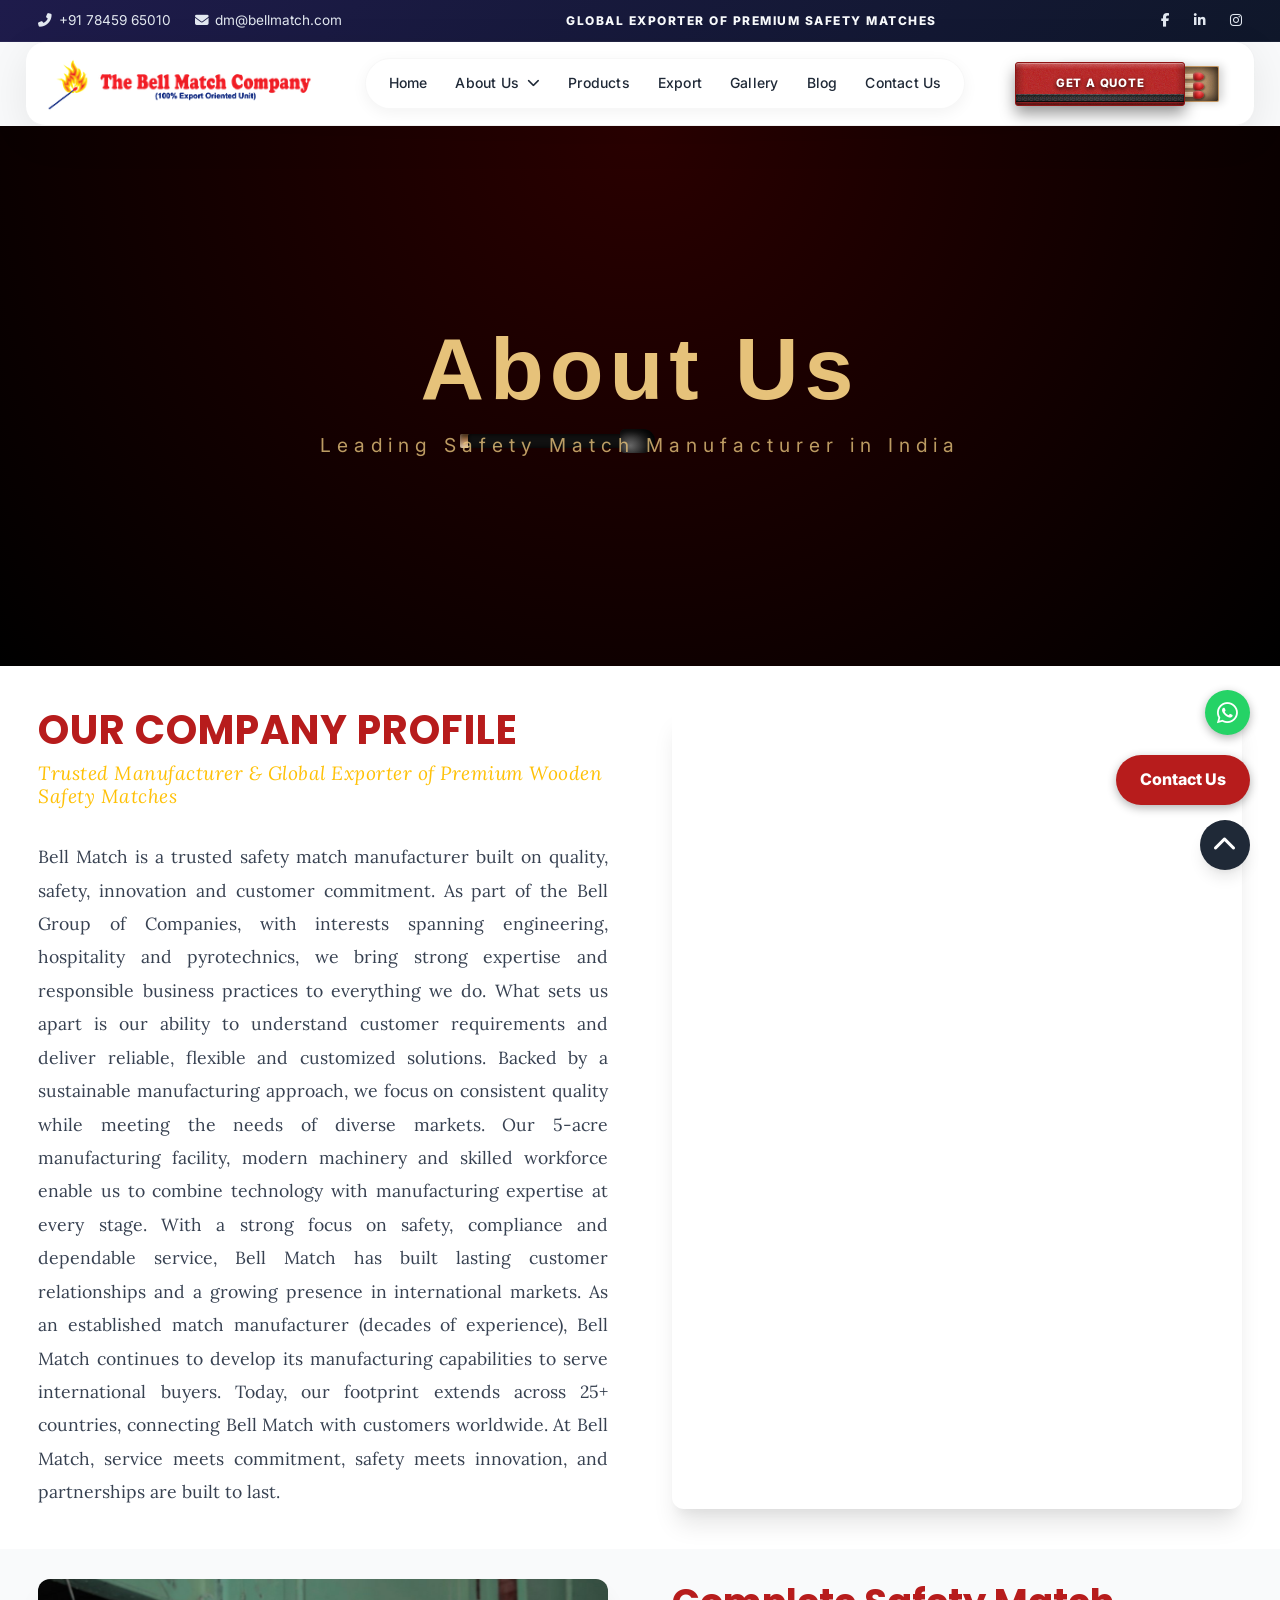
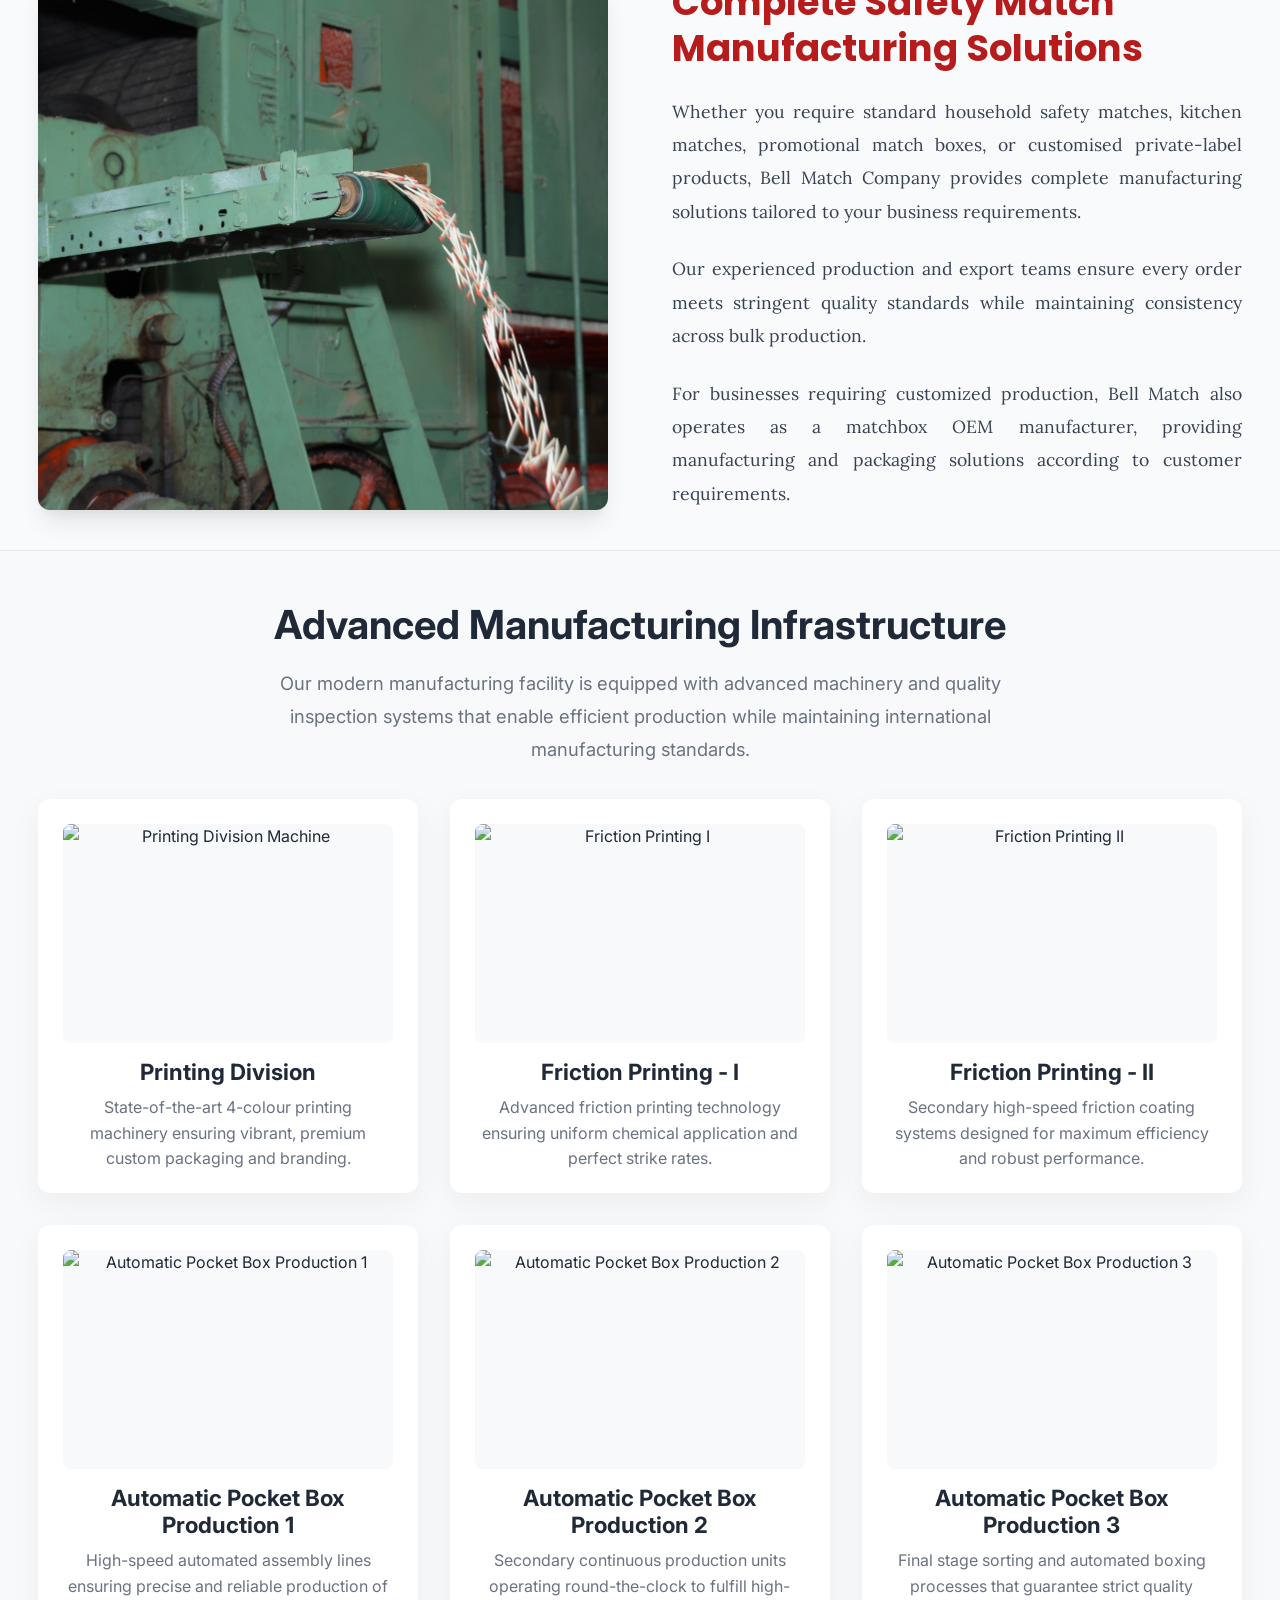
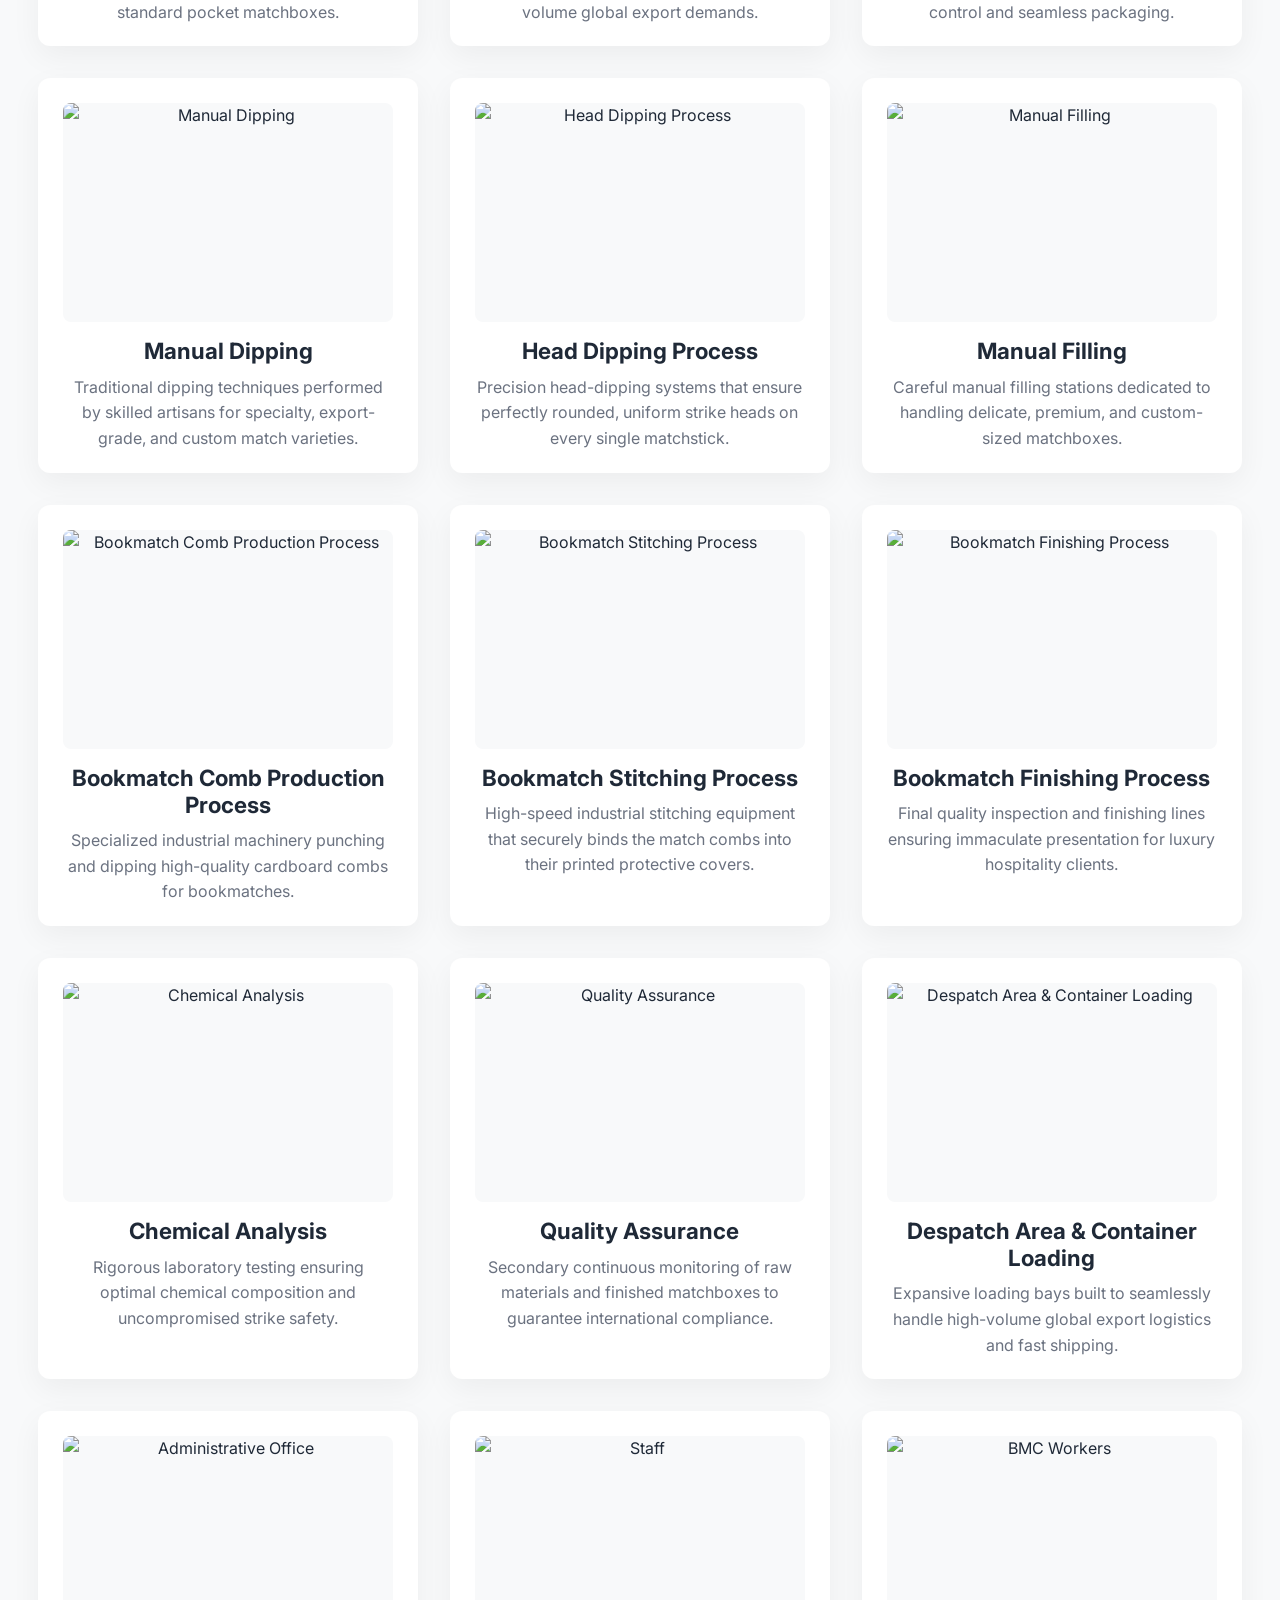
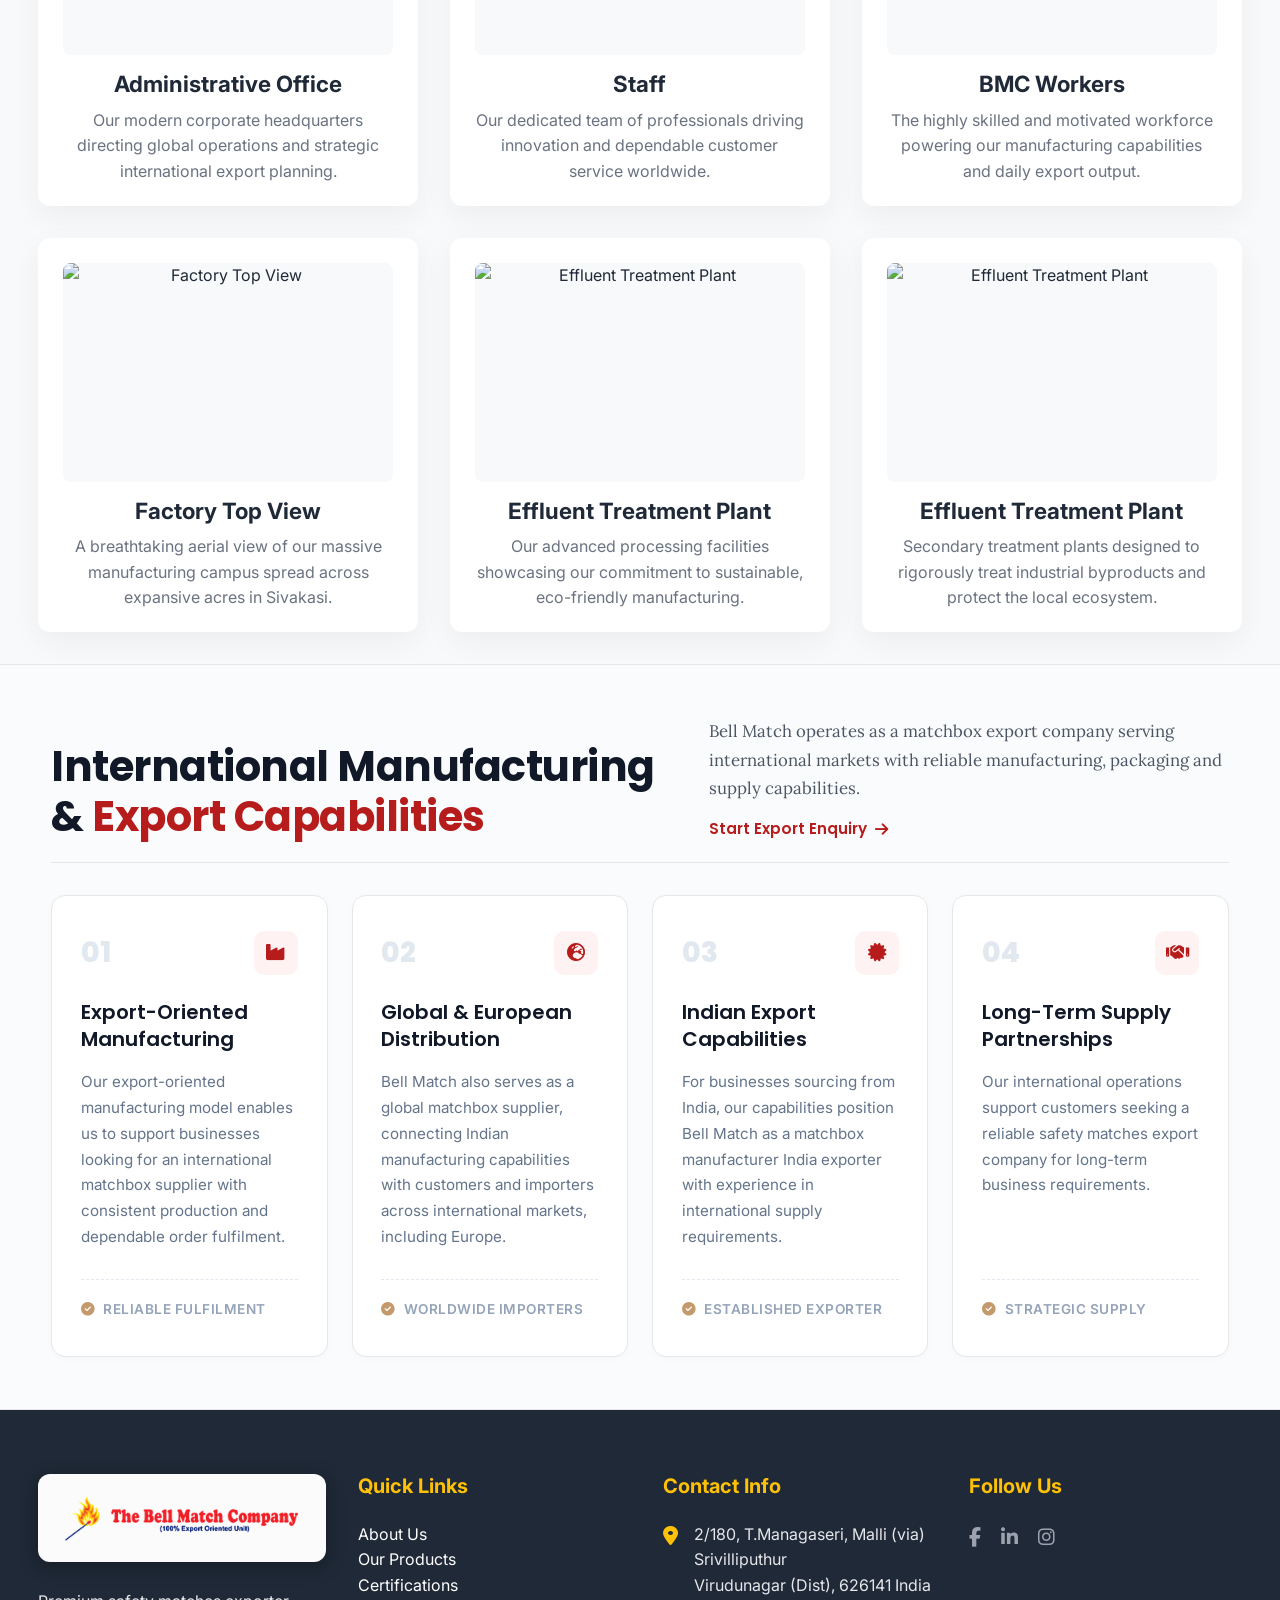
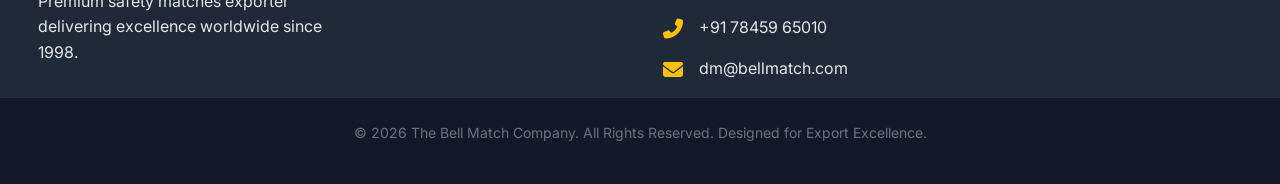
==== commit 4188278c: "refactor(about): remove Our Manufacturing Journey heading and paragraphs from Company Profile sectio" ====
--- a/about.html
+++ b/about.html
@@ -141,13 +141,7 @@
                     <h2 style="color: var(--primary-red); font-size: 2.5rem; margin-bottom: 0.5rem; font-family: 'Poppins', sans-serif; font-weight: 700; text-transform: uppercase; letter-spacing: 1px;">Our Company Profile</h2>
                     <h4 style="color: var(--gold-accent); font-size: 1.2rem; margin-bottom: 2rem; font-style: italic; font-weight: 400; letter-spacing: 0.5px; font-family: 'Lora', serif;">Trusted Manufacturer &amp; Global Exporter of Premium Wooden Safety Matches</h4>
                     
-                    <p style="font-size: 1.1rem; line-height: 1.9; margin-bottom: 2rem; text-align: justify; font-family: 'Lora', serif; font-weight: 400; color: #374151;">Bell Match is a trusted safety match manufacturer built on quality, safety, innovation and customer commitment. As part of the Bell Group of Companies, with interests spanning engineering, hospitality and pyrotechnics, we bring strong expertise and responsible business practices to everything we do. What sets us apart is our ability to understand customer requirements and deliver reliable, flexible and customized solutions. Backed by a sustainable manufacturing approach, we focus on consistent quality while meeting the needs of diverse markets. Our 5-acre manufacturing facility, modern machinery and skilled workforce enable us to combine technology with manufacturing expertise at every stage. With a strong focus on safety, compliance and dependable service, Bell Match has built lasting customer relationships and a growing presence in international markets. As an established match manufacturer (decades of experience), Bell Match continues to develop its manufacturing capabilities to serve international buyers. Today, our footprint extends across 25+ countries, connecting Bell Match with customers worldwide. At Bell Match, service meets commitment, safety meets innovation, and partnerships are built to last.</p>
-                    
-                    <h3 style="color: var(--primary-red); font-size: 1.6rem; margin-bottom: 1rem; font-family: 'Poppins', sans-serif; font-weight: 700;">Our Manufacturing Journey</h3>
-                    
-                    <p style="font-size: 1.1rem; line-height: 1.9; margin-bottom: 1.5rem; text-align: justify; font-family: 'Lora', serif; font-weight: 400; color: #374151;">Since our inception, Bell Match Company has focused on delivering high-quality safety matches that meet international standards. With modern manufacturing technology, experienced professionals, and a customer-first approach, we continue to grow as a reliable Indian match box company known for quality, timely delivery, and dependable export services.</p>
-                    
-                    <p style="font-size: 1.1rem; line-height: 1.9; margin-bottom: 1.5rem; text-align: justify; font-family: 'Lora', serif; font-weight: 400; color: #374151;">Our experience as an Indian matchbox exporter supports customers across international markets, with manufacturing and export capabilities designed for wholesalers, importers, distributors and private-label businesses.</p>
+                    <p style="font-size: 1.1rem; line-height: 1.9; margin-bottom: 0; text-align: justify; font-family: 'Lora', serif; font-weight: 400; color: #374151;">Bell Match is a trusted safety match manufacturer built on quality, safety, innovation and customer commitment. As part of the Bell Group of Companies, with interests spanning engineering, hospitality and pyrotechnics, we bring strong expertise and responsible business practices to everything we do. What sets us apart is our ability to understand customer requirements and deliver reliable, flexible and customized solutions. Backed by a sustainable manufacturing approach, we focus on consistent quality while meeting the needs of diverse markets. Our 5-acre manufacturing facility, modern machinery and skilled workforce enable us to combine technology with manufacturing expertise at every stage. With a strong focus on safety, compliance and dependable service, Bell Match has built lasting customer relationships and a growing presence in international markets. As an established match manufacturer (decades of experience), Bell Match continues to develop its manufacturing capabilities to serve international buyers. Today, our footprint extends across 25+ countries, connecting Bell Match with customers worldwide. At Bell Match, service meets commitment, safety meets innovation, and partnerships are built to last.</p>
                 </div>
                 <div style="position: relative; height: 100%; display: flex; align-items: stretch; justify-content: center;">
                     <video id="aboutVideoHero" src="videos/matchbox-filling-machine.mp4" autoplay loop muted playsinline style="width: 100%; height: 100%; object-fit: cover; border-radius: var(--radius-lg); box-shadow: 0 20px 25px -5px rgba(0, 0, 0, 0.1), 0 10px 10px -5px rgba(0, 0, 0, 0.04);"></video>
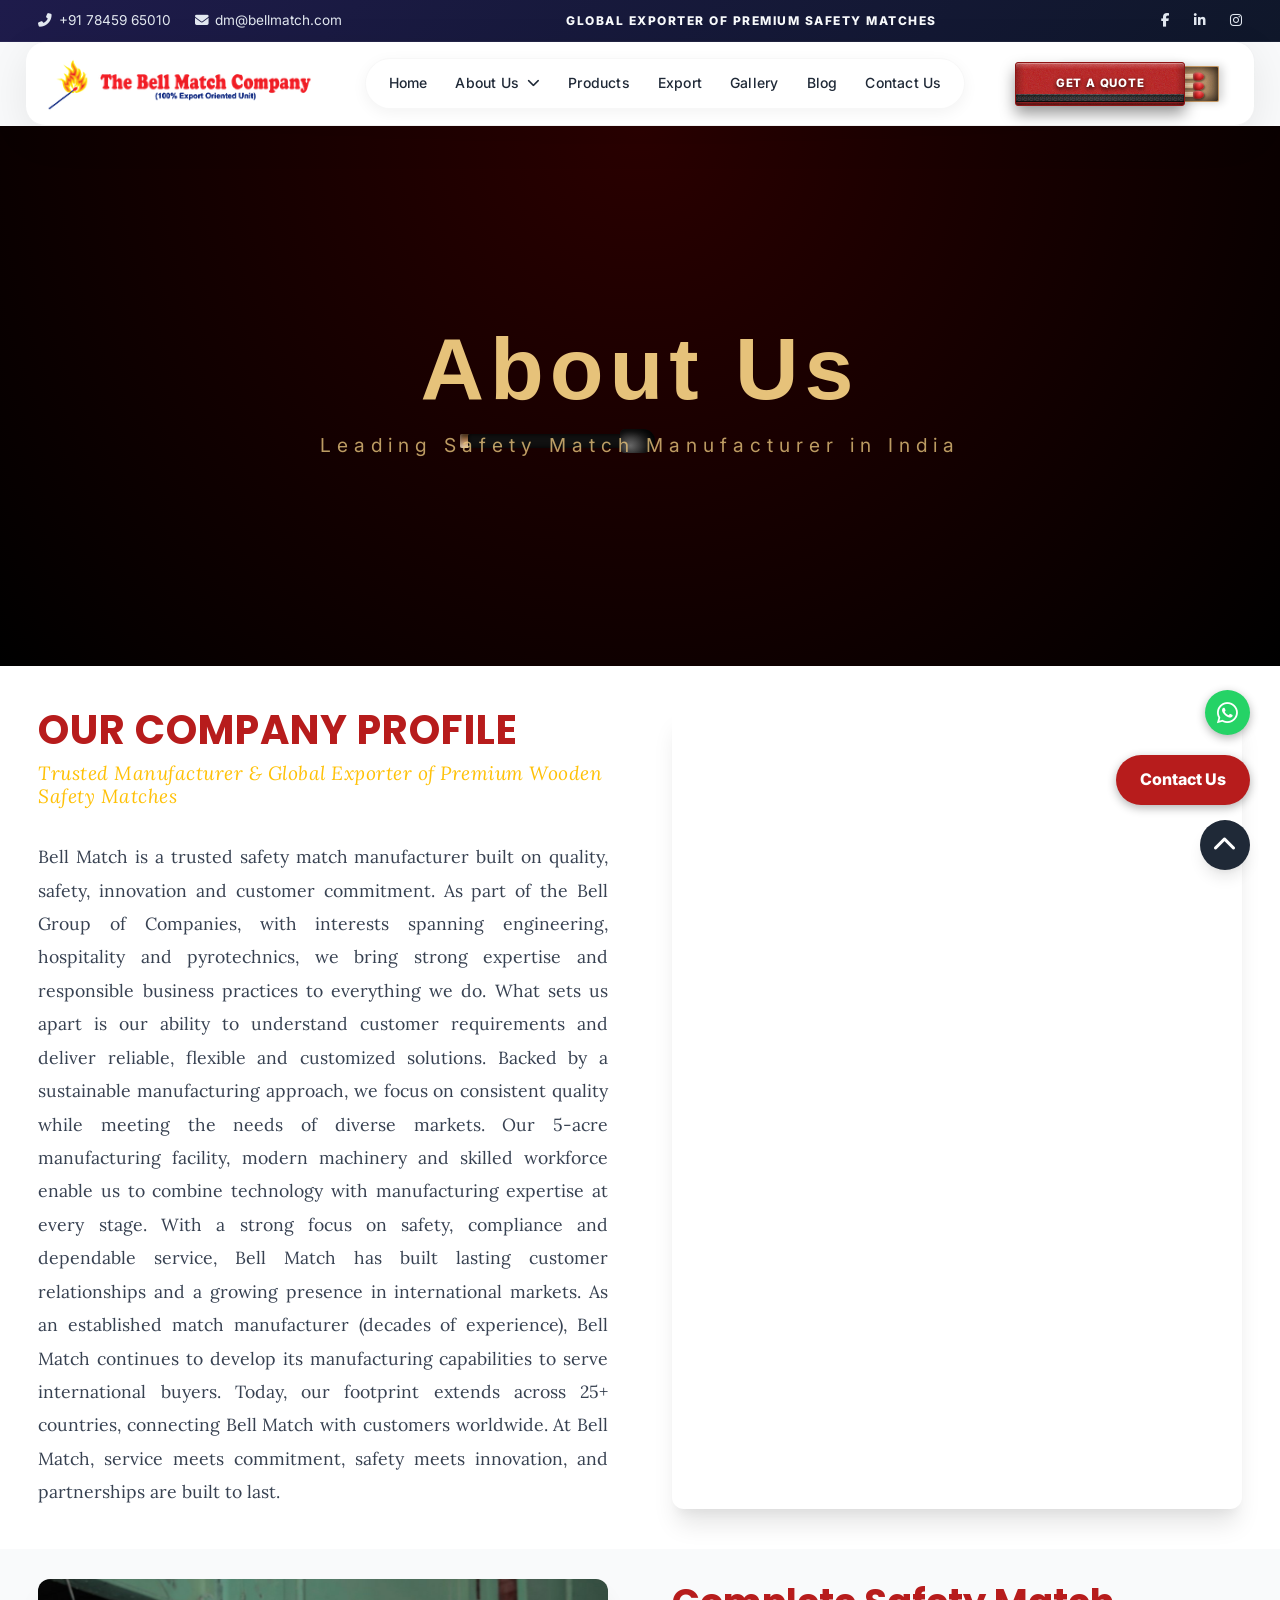
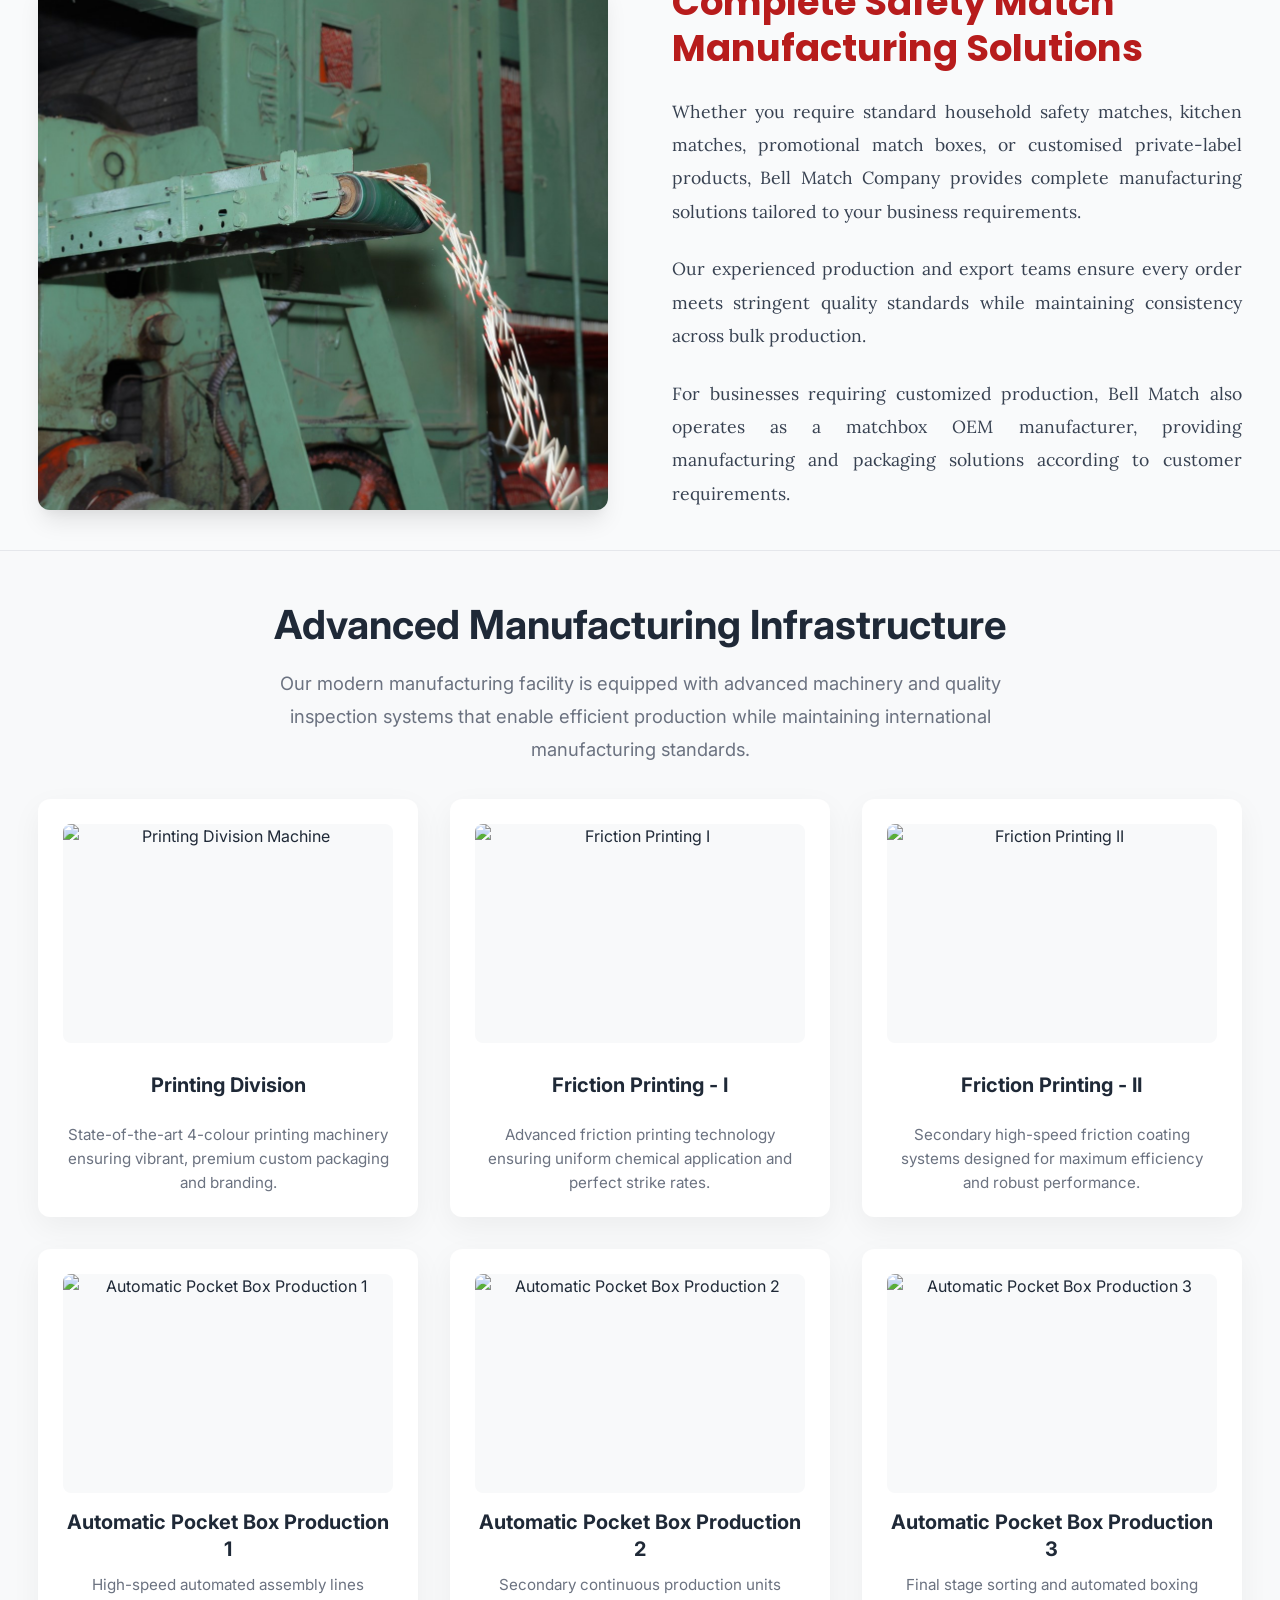
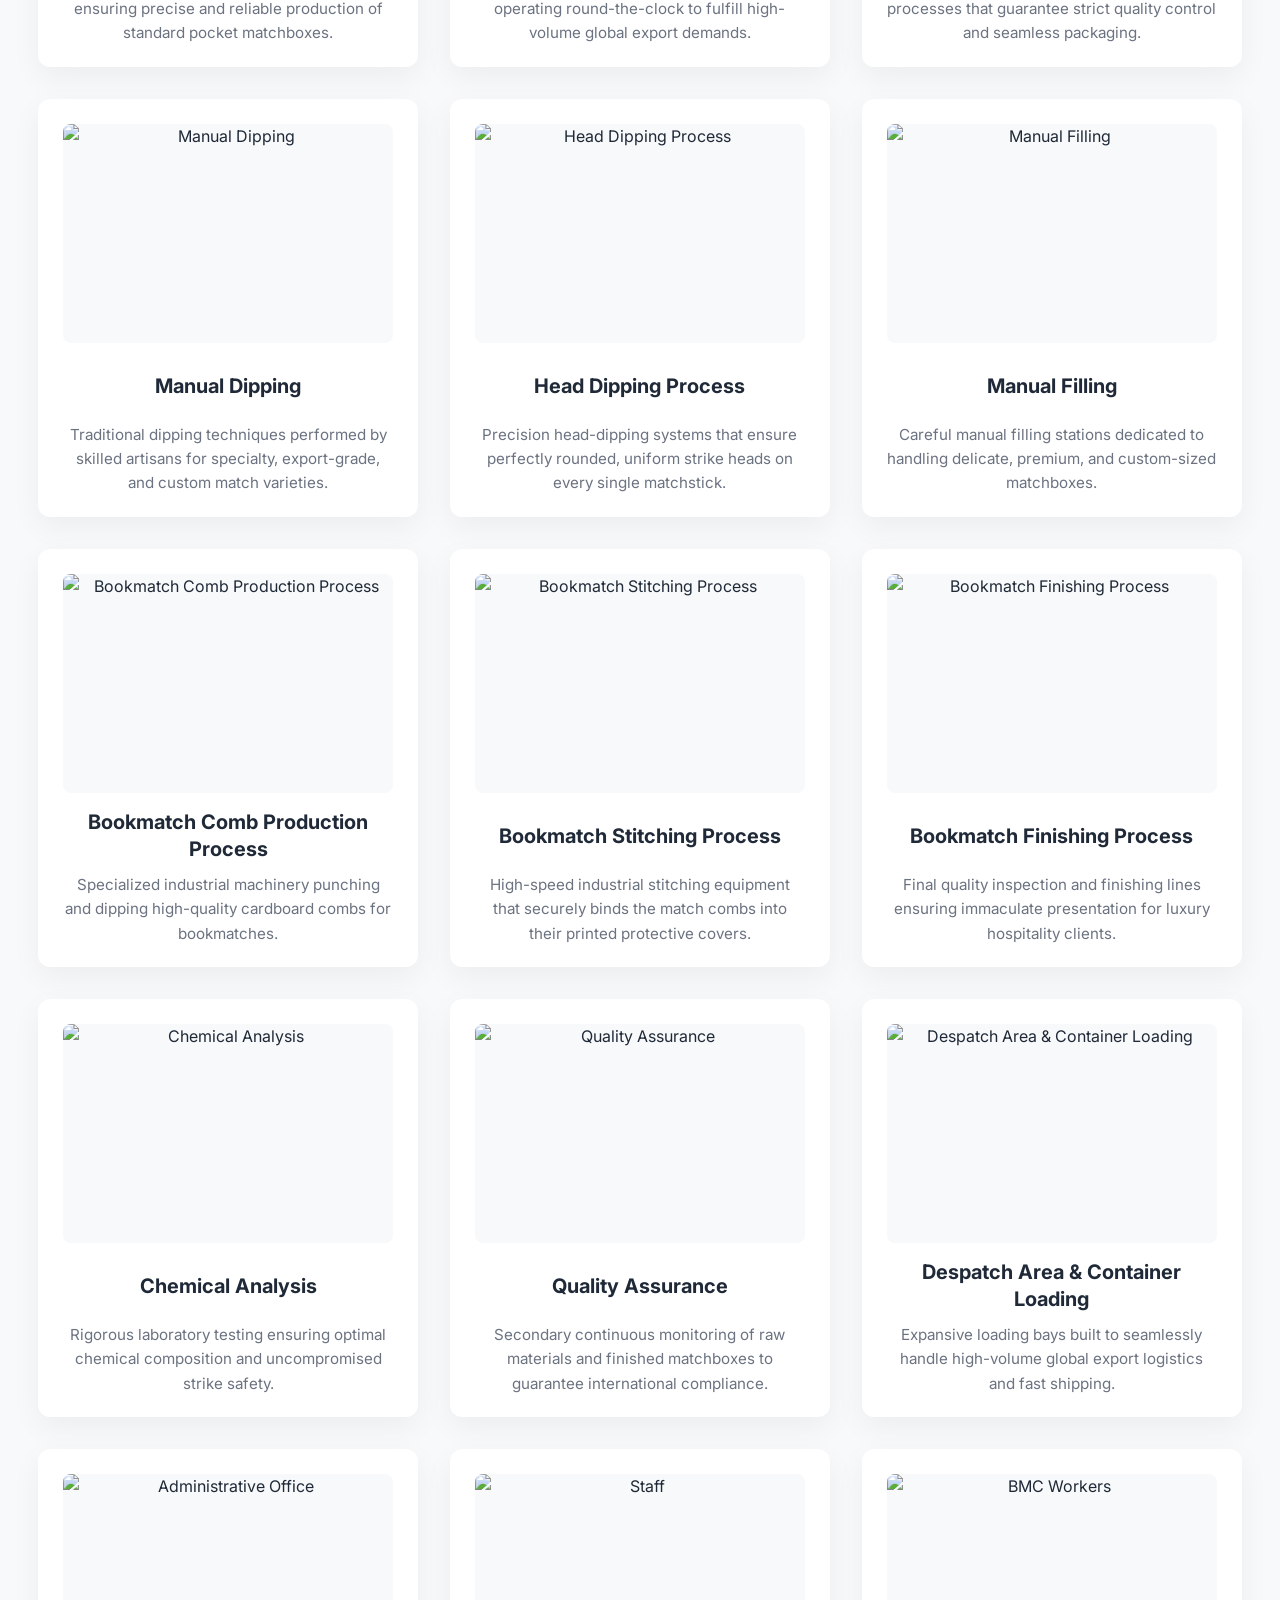
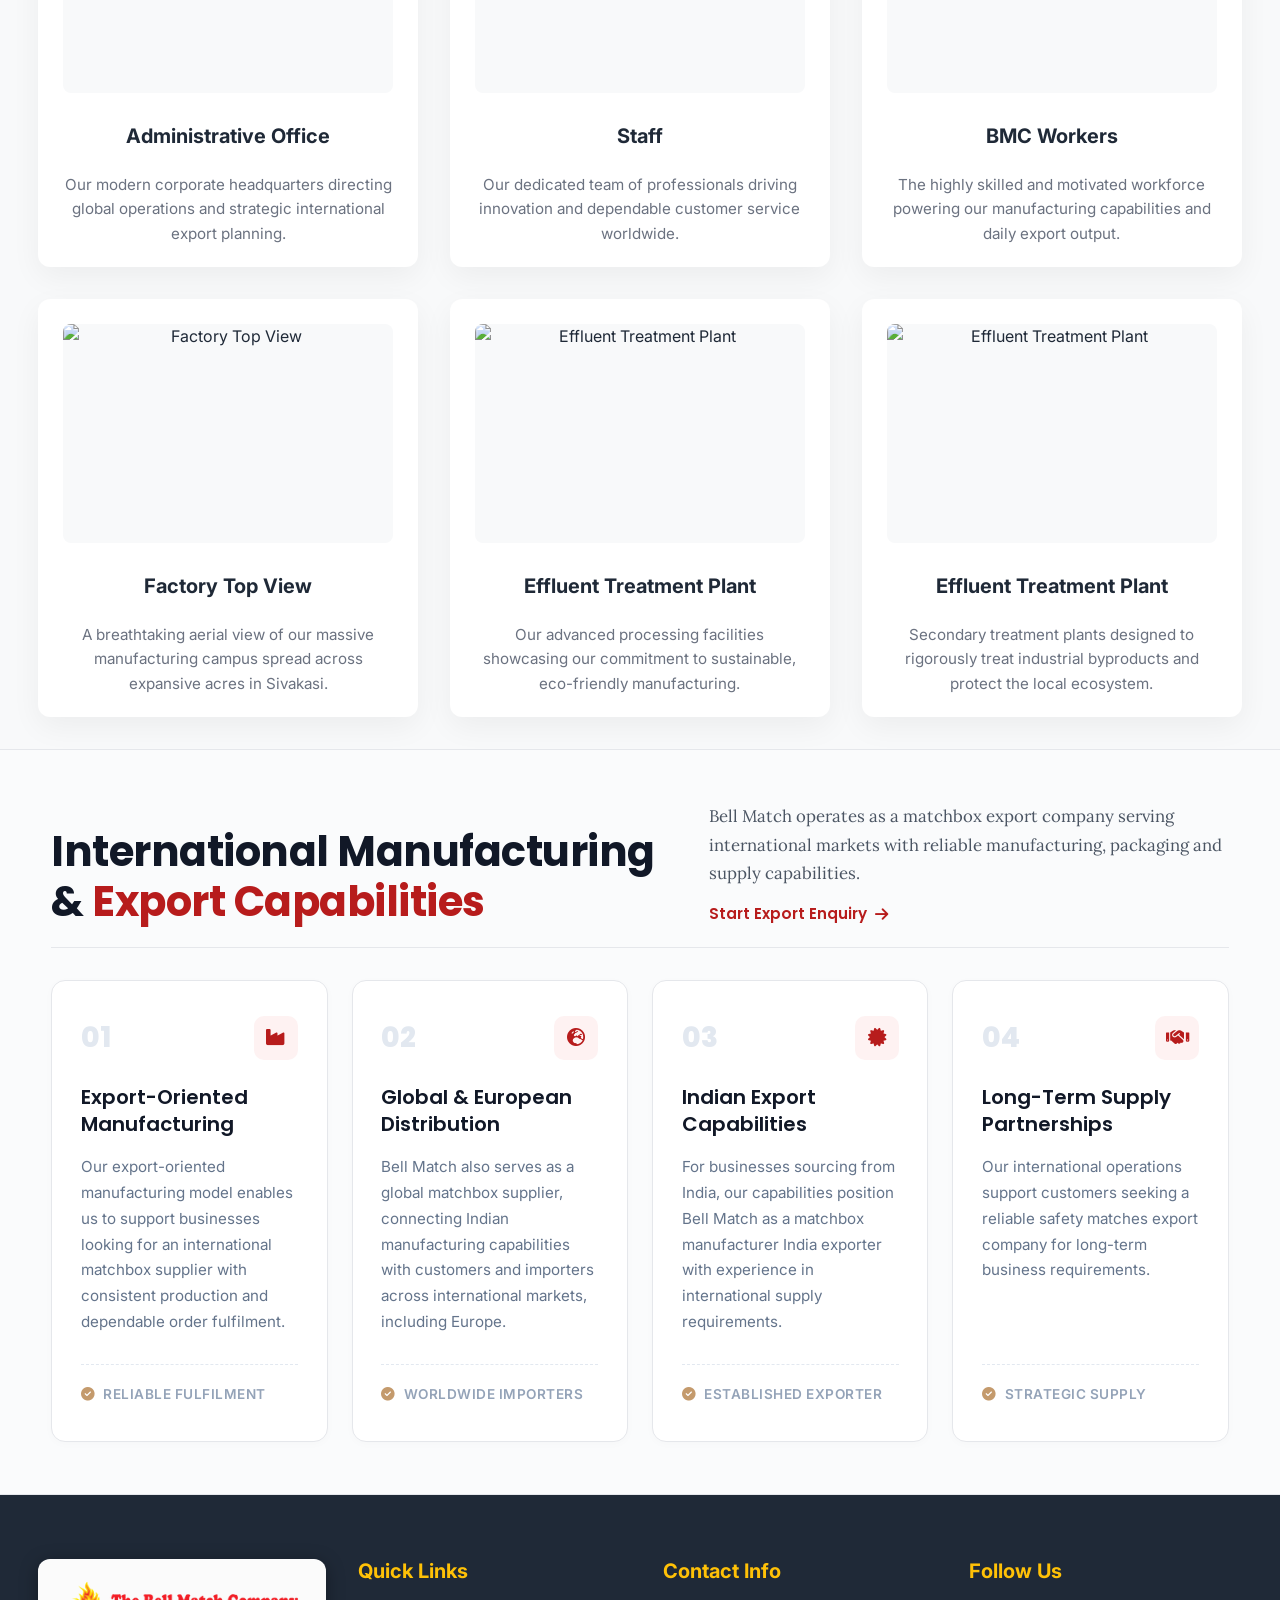
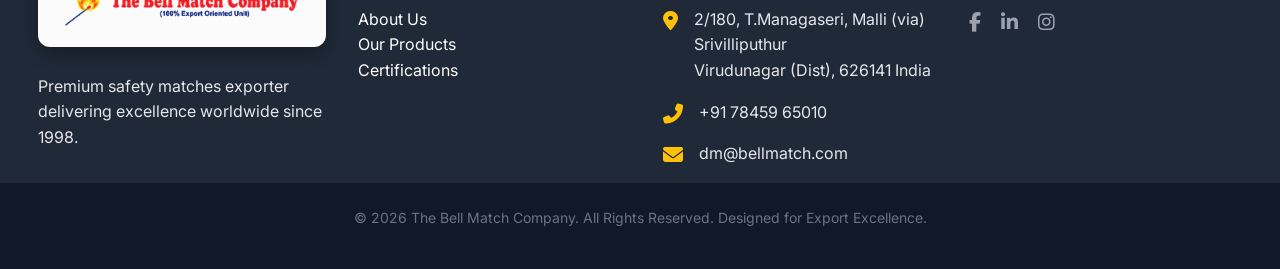
==== commit 333d64d9: "fix(about): configure uniform 2-line/3-line title and description alignment for mobile and tablet in" ====
--- a/about.html
+++ b/about.html
@@ -242,6 +242,10 @@
             <style>
                 #infrastructure .feature-card {
                     padding: 1.5rem 1.5rem 1.25rem !important;
+                    height: 100% !important;
+                    display: flex !important;
+                    flex-direction: column !important;
+                    justify-content: flex-start !important;
                 }
                 #infrastructure .feature-card > div:first-child {
                     width: 100% !important;
@@ -260,12 +264,48 @@
                     display: block !important;
                 }
                 #infrastructure .feature-card h3 {
+                    font-size: 1.25rem !important;
+                    line-height: 1.35 !important;
+                    min-height: 3.4rem !important;
+                    display: flex !important;
+                    align-items: center !important;
+                    justify-content: center !important;
+                    text-align: center !important;
                     margin-bottom: 0.6rem !important;
                 }
                 #infrastructure .feature-card p {
+                    font-size: 0.95rem !important;
+                    line-height: 1.6 !important;
+                    min-height: 3.1rem !important;
+                    display: flex !important;
+                    align-items: flex-start !important;
+                    justify-content: center !important;
+                    text-align: center !important;
                     margin-bottom: 0 !important;
                 }
+                @media (max-width: 992px) {
+                    #infrastructure .feature-card h3 {
+                        font-size: 1.2rem !important;
+                        line-height: 1.35 !important;
+                        min-height: 3.3rem !important;
+                    }
+                    #infrastructure .feature-card p {
+                        font-size: 0.92rem !important;
+                        line-height: 1.55 !important;
+                        min-height: 4.3rem !important;
+                    }
+                }
                 @media (max-width: 768px) {
+                    #infrastructure .feature-card h3 {
+                        font-size: 1.15rem !important;
+                        line-height: 1.3 !important;
+                        min-height: 3rem !important;
+                    }
+                    #infrastructure .feature-card p {
+                        font-size: 0.88rem !important;
+                        line-height: 1.5 !important;
+                        min-height: 4rem !important;
+                    }
                     .infra-mobile-scroll {
                         display: flex !important;
                         overflow-x: auto !important;
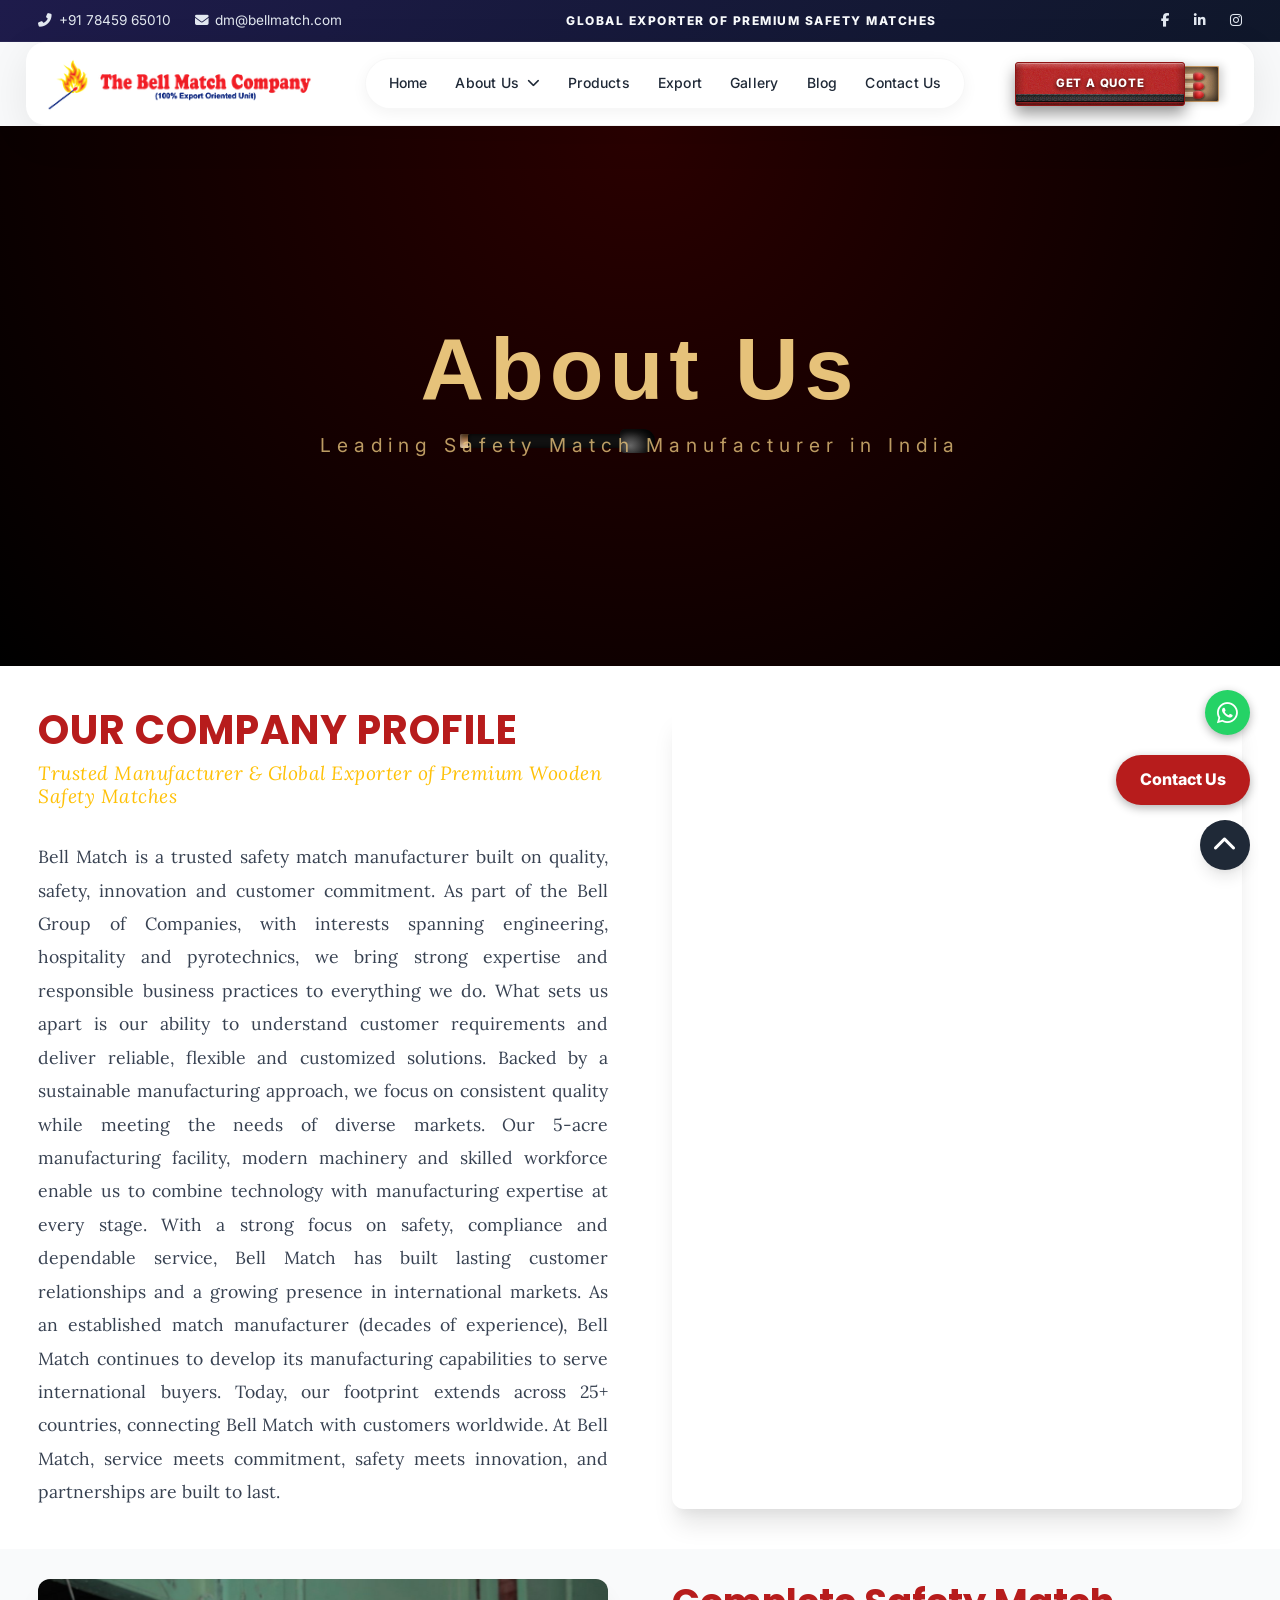
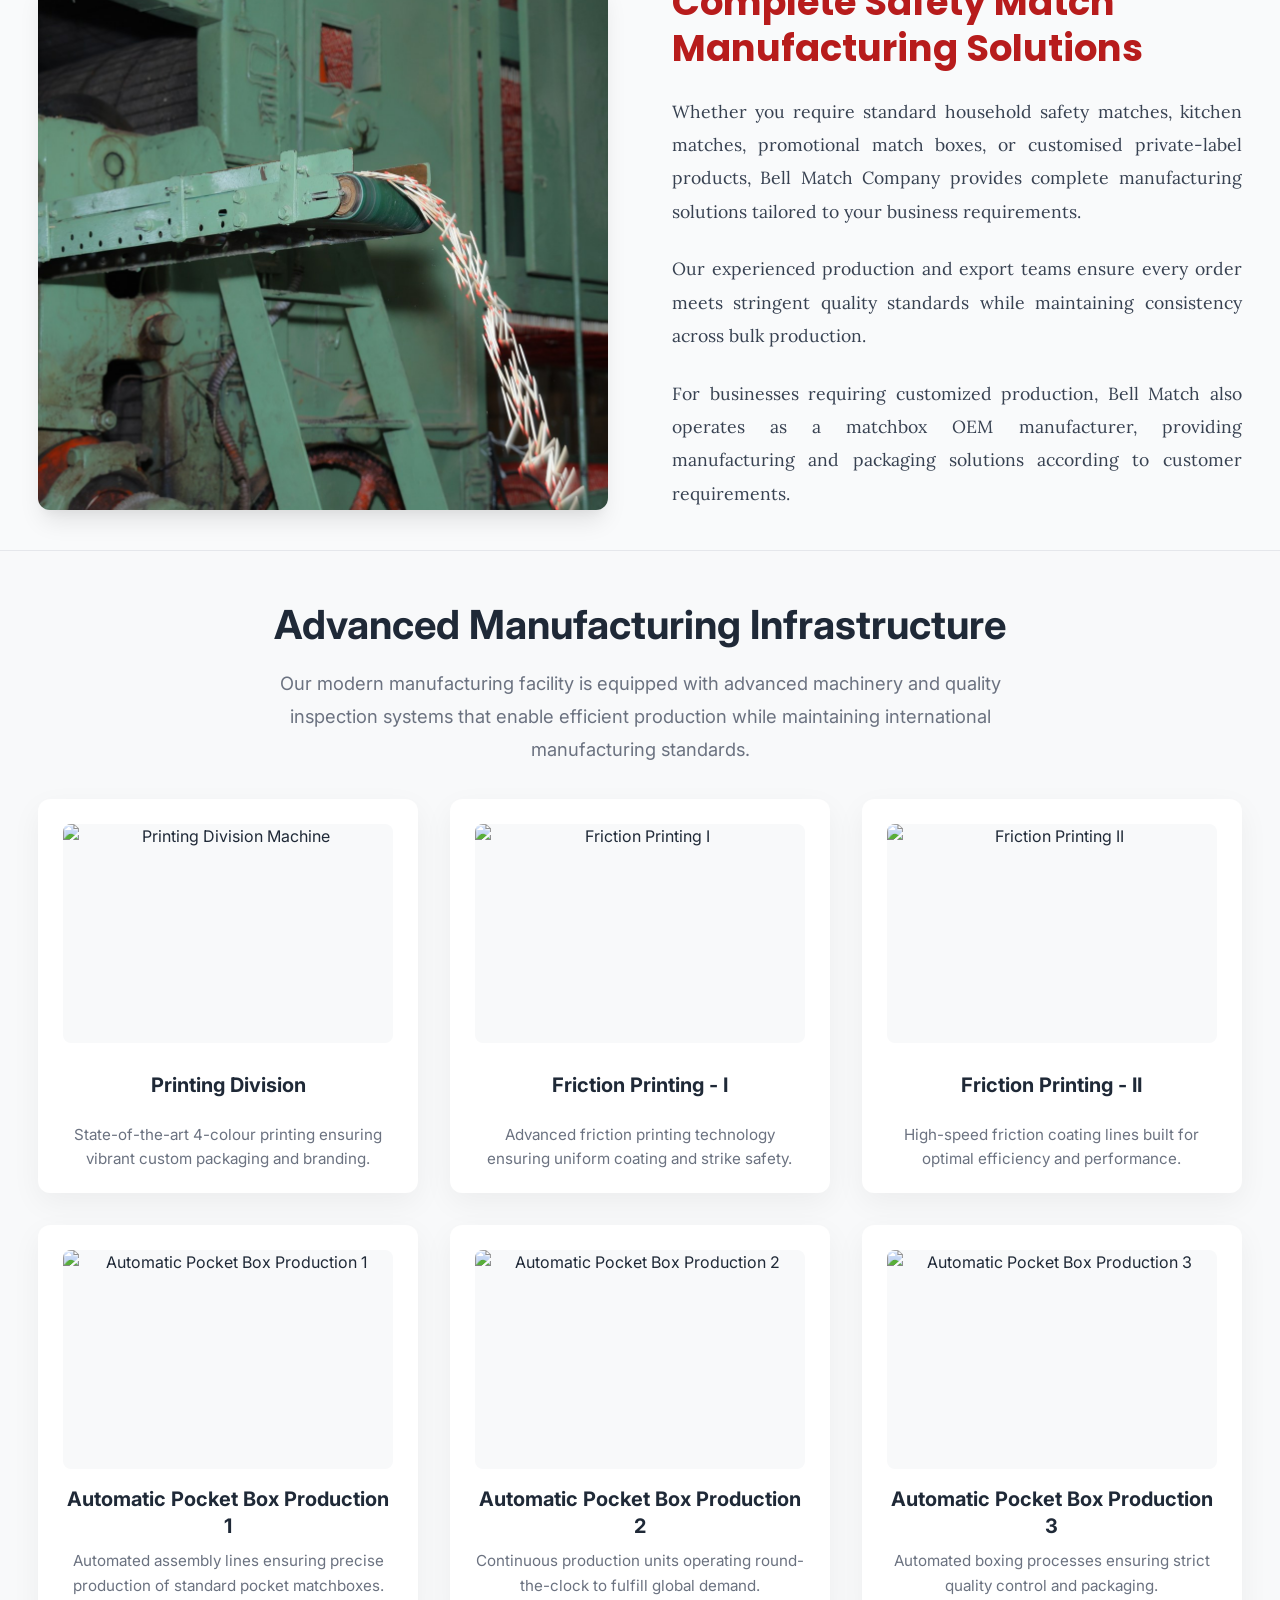
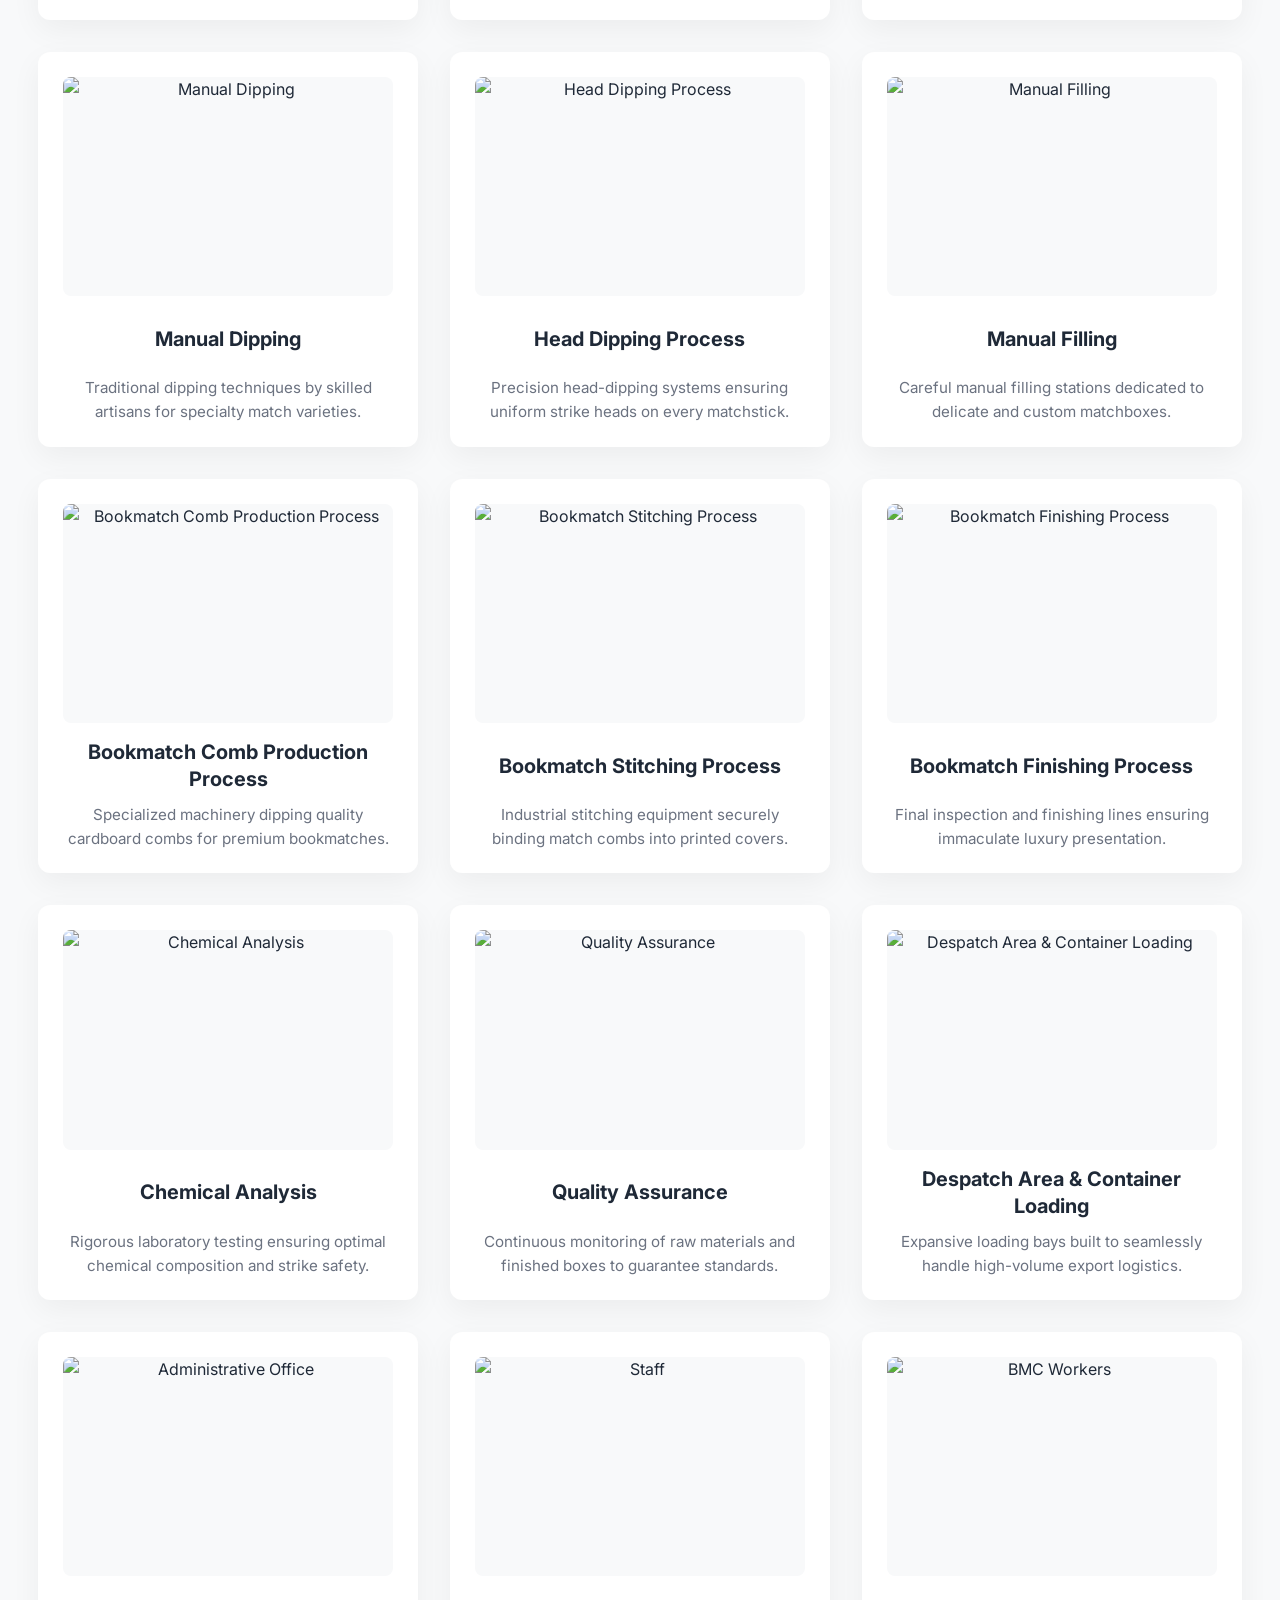
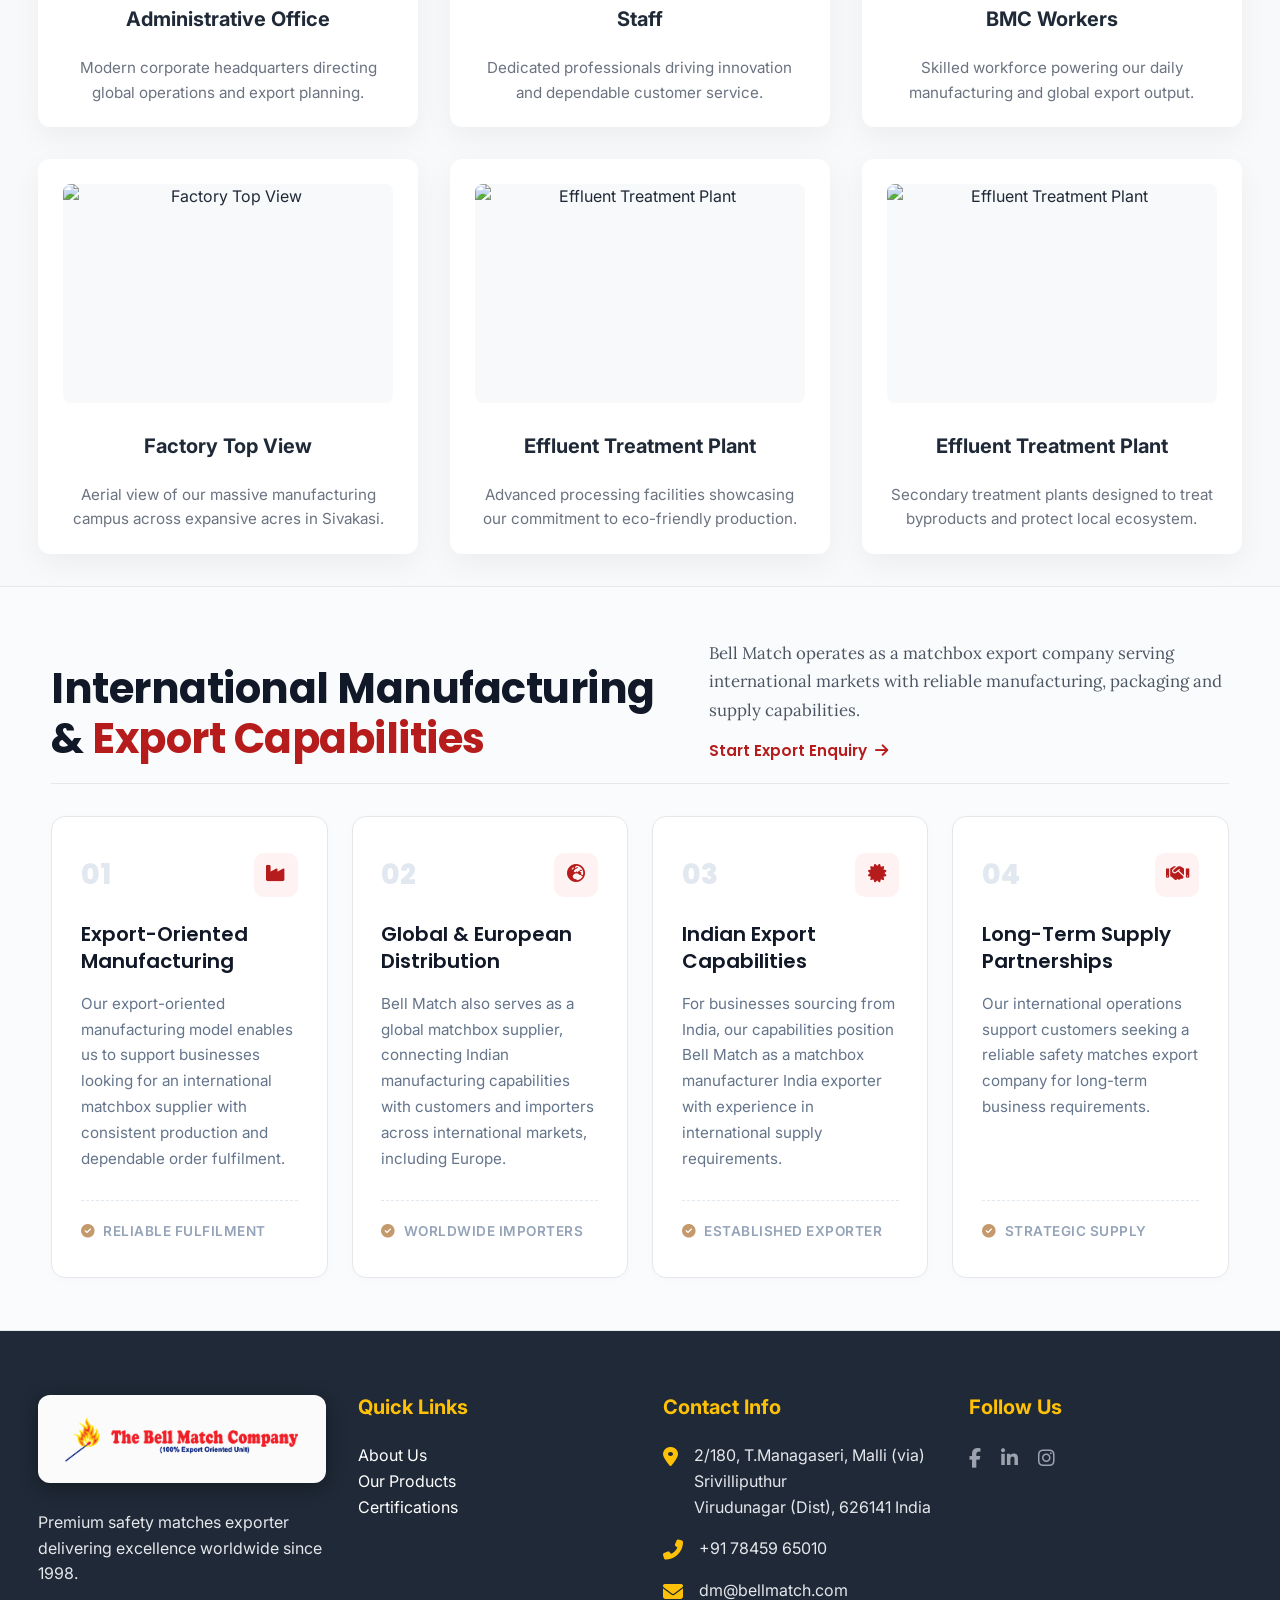
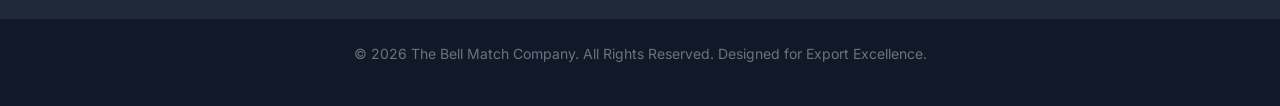
==== commit 032cc81b: "fix(about): perfect 2-line desktop and 3-line mobile text balance across all 21 infrastructure cards" ====
--- a/about.html
+++ b/about.html
@@ -296,15 +296,28 @@
                     }
                 }
                 @media (max-width: 768px) {
+                    #infrastructure .feature-card {
+                        padding: 1.25rem 1.25rem 1rem !important;
+                    }
                     #infrastructure .feature-card h3 {
                         font-size: 1.15rem !important;
                         line-height: 1.3 !important;
                         min-height: 3rem !important;
+                        display: flex !important;
+                        align-items: center !important;
+                        justify-content: center !important;
+                        text-align: center !important;
+                        margin-bottom: 0.5rem !important;
                     }
                     #infrastructure .feature-card p {
-                        font-size: 0.88rem !important;
+                        font-size: 0.9rem !important;
                         line-height: 1.5 !important;
-                        min-height: 4rem !important;
+                        min-height: 4.1rem !important;
+                        display: flex !important;
+                        align-items: flex-start !important;
+                        justify-content: center !important;
+                        text-align: center !important;
+                        margin-bottom: 0 !important;
                     }
                     .infra-mobile-scroll {
                         display: flex !important;
@@ -365,14 +378,14 @@
                         <img src="https://res.cloudinary.com/ppxlfuj2/image/upload/v1784375180/4-colour-machine_idug93.jpg" alt="Printing Division Machine" style="width: 100%; height: 100%; object-fit: contain; transition: transform 0.3s ease;" onmouseover="this.style.transform='scale(1.05)'" onmouseout="this.style.transform='scale(1)'" loading="lazy" decoding="async">
                     </div>
                     <h3 style="font-size: 1.4rem; margin-bottom: 1rem; color: var(--dark-text);">Printing Division</h3>
-                    <p style="color: var(--text-muted); line-height: 1.6;">State-of-the-art 4-colour printing machinery ensuring vibrant, premium custom packaging and branding.</p>
+                    <p style="color: var(--text-muted); line-height: 1.6;">State-of-the-art 4-colour printing ensuring vibrant custom packaging and branding.</p>
                 </div>
                 <div class="feature-card" style="background: white; padding: 2.5rem; border-radius: 12px; box-shadow: 0 10px 30px rgba(0,0,0,0.05); transition: transform 0.3s ease; display: flex; flex-direction: column;">
                     <div style="width: 100%; aspect-ratio: 480 / 319; border-radius: 8px; overflow: hidden; margin-bottom: 1.5rem; background: #f8f9fa;">
                         <img src="https://res.cloudinary.com/ppxlfuj2/image/upload/v1784375179/screening-1_pcb6vv.jpg" alt="Friction Printing I" style="width: 100%; height: 100%; object-fit: contain; transition: transform 0.3s ease;" onmouseover="this.style.transform='scale(1.05)'" onmouseout="this.style.transform='scale(1)'" loading="lazy" decoding="async">
                     </div>
                     <h3 style="font-size: 1.4rem; margin-bottom: 1rem; color: var(--dark-text);">Friction Printing - I</h3>
-                    <p style="color: var(--text-muted); line-height: 1.6;">Advanced friction printing technology ensuring uniform chemical application and perfect strike rates.</p>
+                    <p style="color: var(--text-muted); line-height: 1.6;">Advanced friction printing technology ensuring uniform coating and strike safety.</p>
                 </div>
 
                 <div class="feature-card" style="background: white; padding: 2.5rem; border-radius: 12px; box-shadow: 0 10px 30px rgba(0,0,0,0.05); transition: transform 0.3s ease; display: flex; flex-direction: column;">
@@ -380,14 +393,14 @@
                         <img src="https://res.cloudinary.com/ppxlfuj2/image/upload/v1784375179/screening_x2wibq.jpg" alt="Friction Printing II" style="width: 100%; height: 100%; object-fit: contain; transition: transform 0.3s ease;" onmouseover="this.style.transform='scale(1.05)'" onmouseout="this.style.transform='scale(1)'" loading="lazy" decoding="async">
                     </div>
                     <h3 style="font-size: 1.4rem; margin-bottom: 1rem; color: var(--dark-text);">Friction Printing - II</h3>
-                    <p style="color: var(--text-muted); line-height: 1.6;">Secondary high-speed friction coating systems designed for maximum efficiency and robust performance.</p>
+                    <p style="color: var(--text-muted); line-height: 1.6;">High-speed friction coating lines built for optimal efficiency and performance.</p>
                 </div>
                 <div class="feature-card" style="background: white; padding: 2.5rem; border-radius: 12px; box-shadow: 0 10px 30px rgba(0,0,0,0.05); transition: transform 0.3s ease; display: flex; flex-direction: column;">
                     <div style="width: 100%; aspect-ratio: 480 / 319; border-radius: 8px; overflow: hidden; margin-bottom: 1.5rem; background: #f8f9fa;">
                         <img src="https://res.cloudinary.com/ppxlfuj2/image/upload/v1784375179/online-1_idwous.jpg" alt="Automatic Pocket Box Production 1" style="width: 100%; height: 100%; object-fit: contain; transition: transform 0.3s ease;" onmouseover="this.style.transform='scale(1.05)'" onmouseout="this.style.transform='scale(1)'" loading="lazy" decoding="async">
                     </div>
                     <h3 style="font-size: 1.4rem; margin-bottom: 1rem; color: var(--dark-text);">Automatic Pocket Box Production 1</h3>
-                    <p style="color: var(--text-muted); line-height: 1.6;">High-speed automated assembly lines ensuring precise and reliable production of standard pocket matchboxes.</p>
+                    <p style="color: var(--text-muted); line-height: 1.6;">Automated assembly lines ensuring precise production of standard pocket matchboxes.</p>
                 </div>
 
                 <div class="feature-card" style="background: white; padding: 2.5rem; border-radius: 12px; box-shadow: 0 10px 30px rgba(0,0,0,0.05); transition: transform 0.3s ease; display: flex; flex-direction: column;">
@@ -395,7 +408,7 @@
                         <img src="https://res.cloudinary.com/ppxlfuj2/image/upload/v1784375178/online-2_xutetj.jpg" alt="Automatic Pocket Box Production 2" style="width: 100%; height: 100%; object-fit: contain; transition: transform 0.3s ease;" onmouseover="this.style.transform='scale(1.05)'" onmouseout="this.style.transform='scale(1)'" loading="lazy" decoding="async">
                     </div>
                     <h3 style="font-size: 1.4rem; margin-bottom: 1rem; color: var(--dark-text);">Automatic Pocket Box Production 2</h3>
-                    <p style="color: var(--text-muted); line-height: 1.6;">Secondary continuous production units operating round-the-clock to fulfill high-volume global export demands.</p>
+                    <p style="color: var(--text-muted); line-height: 1.6;">Continuous production units operating round-the-clock to fulfill global demand.</p>
                 </div>
 
                 <div class="feature-card" style="background: white; padding: 2.5rem; border-radius: 12px; box-shadow: 0 10px 30px rgba(0,0,0,0.05); transition: transform 0.3s ease; display: flex; flex-direction: column;">
@@ -403,14 +416,14 @@
                         <img src="https://res.cloudinary.com/ppxlfuj2/image/upload/v1784375178/online-3_nykmyn.jpg" alt="Automatic Pocket Box Production 3" style="width: 100%; height: 100%; object-fit: contain; transition: transform 0.3s ease;" onmouseover="this.style.transform='scale(1.05)'" onmouseout="this.style.transform='scale(1)'" loading="lazy" decoding="async">
                     </div>
                     <h3 style="font-size: 1.4rem; margin-bottom: 1rem; color: var(--dark-text);">Automatic Pocket Box Production 3</h3>
-                    <p style="color: var(--text-muted); line-height: 1.6;">Final stage sorting and automated boxing processes that guarantee strict quality control and seamless packaging.</p>
+                    <p style="color: var(--text-muted); line-height: 1.6;">Automated boxing processes ensuring strict quality control and packaging.</p>
                 </div>
                 <div class="feature-card" style="background: white; padding: 2.5rem; border-radius: 12px; box-shadow: 0 10px 30px rgba(0,0,0,0.05); transition: transform 0.3s ease; display: flex; flex-direction: column;">
                     <div style="width: 100%; aspect-ratio: 480 / 319; border-radius: 8px; overflow: hidden; margin-bottom: 1.5rem; background: #f8f9fa;">
                         <img src="https://res.cloudinary.com/ppxlfuj2/image/upload/v1784375178/manual-dipping_hgrlmy.jpg" alt="Manual Dipping" style="width: 100%; height: 100%; object-fit: contain; transition: transform 0.3s ease;" onmouseover="this.style.transform='scale(1.05)'" onmouseout="this.style.transform='scale(1)'" loading="lazy" decoding="async">
                     </div>
                     <h3 style="font-size: 1.4rem; margin-bottom: 1rem; color: var(--dark-text);">Manual Dipping</h3>
-                    <p style="color: var(--text-muted); line-height: 1.6;">Traditional dipping techniques performed by skilled artisans for specialty, export-grade, and custom match varieties.</p>
+                    <p style="color: var(--text-muted); line-height: 1.6;">Traditional dipping techniques by skilled artisans for specialty match varieties.</p>
                 </div>
 
                 <div class="feature-card" style="background: white; padding: 2.5rem; border-radius: 12px; box-shadow: 0 10px 30px rgba(0,0,0,0.05); transition: transform 0.3s ease; display: flex; flex-direction: column;">
@@ -418,7 +431,7 @@
                         <img src="https://res.cloudinary.com/ppxlfuj2/image/upload/v1784375181/kd4-dipping_wqibzg.jpg" alt="Head Dipping Process" style="width: 100%; height: 100%; object-fit: contain; transition: transform 0.3s ease;" onmouseover="this.style.transform='scale(1.05)'" onmouseout="this.style.transform='scale(1)'" loading="lazy" decoding="async">
                     </div>
                     <h3 style="font-size: 1.4rem; margin-bottom: 1rem; color: var(--dark-text);">Head Dipping Process</h3>
-                    <p style="color: var(--text-muted); line-height: 1.6;">Precision head-dipping systems that ensure perfectly rounded, uniform strike heads on every single matchstick.</p>
+                    <p style="color: var(--text-muted); line-height: 1.6;">Precision head-dipping systems ensuring uniform strike heads on every matchstick.</p>
                 </div>
 
                 <div class="feature-card" style="background: white; padding: 2.5rem; border-radius: 12px; box-shadow: 0 10px 30px rgba(0,0,0,0.05); transition: transform 0.3s ease; display: flex; flex-direction: column;">
@@ -426,7 +439,7 @@
                         <img src="https://res.cloudinary.com/ppxlfuj2/image/upload/v1784375181/box-filling_iyborm.jpg" alt="Manual Filling" style="width: 100%; height: 100%; object-fit: contain; transition: transform 0.3s ease;" onmouseover="this.style.transform='scale(1.05)'" onmouseout="this.style.transform='scale(1)'" loading="lazy" decoding="async">
                     </div>
                     <h3 style="font-size: 1.4rem; margin-bottom: 1rem; color: var(--dark-text);">Manual Filling</h3>
-                    <p style="color: var(--text-muted); line-height: 1.6;">Careful manual filling stations dedicated to handling delicate, premium, and custom-sized matchboxes.</p>
+                    <p style="color: var(--text-muted); line-height: 1.6;">Careful manual filling stations dedicated to delicate and custom matchboxes.</p>
                 </div>
 
                 <div class="feature-card" style="background: white; padding: 2.5rem; border-radius: 12px; box-shadow: 0 10px 30px rgba(0,0,0,0.05); transition: transform 0.3s ease; display: flex; flex-direction: column;">
@@ -434,7 +447,7 @@
                         <img src="https://res.cloudinary.com/ppxlfuj2/image/upload/v1784375180/bookmatch-1_wagnlg.jpg" alt="Bookmatch Comb Production Process" style="width: 100%; height: 100%; object-fit: contain; transition: transform 0.3s ease;" onmouseover="this.style.transform='scale(1.05)'" onmouseout="this.style.transform='scale(1)'" loading="lazy" decoding="async">
                     </div>
                     <h3 style="font-size: 1.4rem; margin-bottom: 1rem; color: var(--dark-text);">Bookmatch Comb Production Process</h3>
-                    <p style="color: var(--text-muted); line-height: 1.6;">Specialized industrial machinery punching and dipping high-quality cardboard combs for bookmatches.</p>
+                    <p style="color: var(--text-muted); line-height: 1.6;">Specialized machinery dipping quality cardboard combs for premium bookmatches.</p>
                 </div>
 
                 <div class="feature-card" style="background: white; padding: 2.5rem; border-radius: 12px; box-shadow: 0 10px 30px rgba(0,0,0,0.05); transition: transform 0.3s ease; display: flex; flex-direction: column;">
@@ -442,7 +455,7 @@
                         <img src="https://res.cloudinary.com/ppxlfuj2/image/upload/v1784375180/bookmatch-2_ygkxfj.jpg" alt="Bookmatch Stitching Process" style="width: 100%; height: 100%; object-fit: contain; transition: transform 0.3s ease;" onmouseover="this.style.transform='scale(1.05)'" onmouseout="this.style.transform='scale(1)'" loading="lazy" decoding="async">
                     </div>
                     <h3 style="font-size: 1.4rem; margin-bottom: 1rem; color: var(--dark-text);">Bookmatch Stitching Process</h3>
-                    <p style="color: var(--text-muted); line-height: 1.6;">High-speed industrial stitching equipment that securely binds the match combs into their printed protective covers.</p>
+                    <p style="color: var(--text-muted); line-height: 1.6;">Industrial stitching equipment securely binding match combs into printed covers.</p>
                 </div>
 
                 <div class="feature-card" style="background: white; padding: 2.5rem; border-radius: 12px; box-shadow: 0 10px 30px rgba(0,0,0,0.05); transition: transform 0.3s ease; display: flex; flex-direction: column;">
@@ -450,14 +463,14 @@
                         <img src="https://res.cloudinary.com/ppxlfuj2/image/upload/v1784375180/bookmatch-3_lyhhfk.jpg" alt="Bookmatch Finishing Process" style="width: 100%; height: 100%; object-fit: contain; transition: transform 0.3s ease;" onmouseover="this.style.transform='scale(1.05)'" onmouseout="this.style.transform='scale(1)'" loading="lazy" decoding="async">
                     </div>
                     <h3 style="font-size: 1.4rem; margin-bottom: 1rem; color: var(--dark-text);">Bookmatch Finishing Process</h3>
-                    <p style="color: var(--text-muted); line-height: 1.6;">Final quality inspection and finishing lines ensuring immaculate presentation for luxury hospitality clients.</p>
+                    <p style="color: var(--text-muted); line-height: 1.6;">Final inspection and finishing lines ensuring immaculate luxury presentation.</p>
                 </div>
                 <div class="feature-card" style="background: white; padding: 2.5rem; border-radius: 12px; box-shadow: 0 10px 30px rgba(0,0,0,0.05); transition: transform 0.3s ease; display: flex; flex-direction: column;">
                     <div style="width: 100%; aspect-ratio: 480 / 319; border-radius: 8px; overflow: hidden; margin-bottom: 1.5rem; background: #f8f9fa;">
                         <img src="https://res.cloudinary.com/ppxlfuj2/image/upload/v1784375179/lab-2_yxqd7w.jpg" alt="Chemical Analysis" style="width: 100%; height: 100%; object-fit: contain; transition: transform 0.3s ease;" onmouseover="this.style.transform='scale(1.05)'" onmouseout="this.style.transform='scale(1)'" loading="lazy" decoding="async">
                     </div>
                     <h3 style="font-size: 1.4rem; margin-bottom: 1rem; color: var(--dark-text);">Chemical Analysis</h3>
-                    <p style="color: var(--text-muted); line-height: 1.6;">Rigorous laboratory testing ensuring optimal chemical composition and uncompromised strike safety.</p>
+                    <p style="color: var(--text-muted); line-height: 1.6;">Rigorous laboratory testing ensuring optimal chemical composition and strike safety.</p>
                 </div>
 
                 <div class="feature-card" style="background: white; padding: 2.5rem; border-radius: 12px; box-shadow: 0 10px 30px rgba(0,0,0,0.05); transition: transform 0.3s ease; display: flex; flex-direction: column;">
@@ -465,7 +478,7 @@
                         <img src="https://res.cloudinary.com/ppxlfuj2/image/upload/v1784375179/lab-3_pae5lz.jpg" alt="Quality Assurance" style="width: 100%; height: 100%; object-fit: contain; transition: transform 0.3s ease;" onmouseover="this.style.transform='scale(1.05)'" onmouseout="this.style.transform='scale(1)'" loading="lazy" decoding="async">
                     </div>
                     <h3 style="font-size: 1.4rem; margin-bottom: 1rem; color: var(--dark-text);">Quality Assurance</h3>
-                    <p style="color: var(--text-muted); line-height: 1.6;">Secondary continuous monitoring of raw materials and finished matchboxes to guarantee international compliance.</p>
+                    <p style="color: var(--text-muted); line-height: 1.6;">Continuous monitoring of raw materials and finished boxes to guarantee standards.</p>
                 </div>
 
                 <div class="feature-card" style="background: white; padding: 2.5rem; border-radius: 12px; box-shadow: 0 10px 30px rgba(0,0,0,0.05); transition: transform 0.3s ease; display: flex; flex-direction: column;">
@@ -473,7 +486,7 @@
                         <img src="https://res.cloudinary.com/ppxlfuj2/image/upload/v1784375179/container-loading_m8dlda.jpg" alt="Despatch Area & Container Loading" style="width: 100%; height: 100%; object-fit: contain; transition: transform 0.3s ease;" onmouseover="this.style.transform='scale(1.05)'" onmouseout="this.style.transform='scale(1)'" loading="lazy" decoding="async">
                     </div>
                     <h3 style="font-size: 1.4rem; margin-bottom: 1rem; color: var(--dark-text);">Despatch Area & Container Loading</h3>
-                    <p style="color: var(--text-muted); line-height: 1.6;">Expansive loading bays built to seamlessly handle high-volume global export logistics and fast shipping.</p>
+                    <p style="color: var(--text-muted); line-height: 1.6;">Expansive loading bays built to seamlessly handle high-volume export logistics.</p>
                 </div>
 
                 <div class="feature-card" style="background: white; padding: 2.5rem; border-radius: 12px; box-shadow: 0 10px 30px rgba(0,0,0,0.05); transition: transform 0.3s ease; display: flex; flex-direction: column;">
@@ -481,7 +494,7 @@
                         <img src="https://res.cloudinary.com/ppxlfuj2/image/upload/v1784375179/office-1_bvbjjo.jpg" alt="Administrative Office" style="width: 100%; height: 100%; object-fit: contain; transition: transform 0.3s ease;" onmouseover="this.style.transform='scale(1.05)'" onmouseout="this.style.transform='scale(1)'" loading="lazy" decoding="async">
                     </div>
                     <h3 style="font-size: 1.4rem; margin-bottom: 1rem; color: var(--dark-text);">Administrative Office</h3>
-                    <p style="color: var(--text-muted); line-height: 1.6;">Our modern corporate headquarters directing global operations and strategic international export planning.</p>
+                    <p style="color: var(--text-muted); line-height: 1.6;">Modern corporate headquarters directing global operations and export planning.</p>
                 </div>
 
                 <div class="feature-card" style="background: white; padding: 2.5rem; border-radius: 12px; box-shadow: 0 10px 30px rgba(0,0,0,0.05); transition: transform 0.3s ease; display: flex; flex-direction: column;">
@@ -489,7 +502,7 @@
                         <img src="https://res.cloudinary.com/ppxlfuj2/image/upload/v1784375179/office-2_lymqn5.jpg" alt="Staff" style="width: 100%; height: 100%; object-fit: contain; transition: transform 0.3s ease;" onmouseover="this.style.transform='scale(1.05)'" onmouseout="this.style.transform='scale(1)'" loading="lazy" decoding="async">
                     </div>
                     <h3 style="font-size: 1.4rem; margin-bottom: 1rem; color: var(--dark-text);">Staff</h3>
-                    <p style="color: var(--text-muted); line-height: 1.6;">Our dedicated team of professionals driving innovation and dependable customer service worldwide.</p>
+                    <p style="color: var(--text-muted); line-height: 1.6;">Dedicated professionals driving innovation and dependable customer service.</p>
                 </div>
 
                 <div class="feature-card" style="background: white; padding: 2.5rem; border-radius: 12px; box-shadow: 0 10px 30px rgba(0,0,0,0.05); transition: transform 0.3s ease; display: flex; flex-direction: column;">
@@ -497,7 +510,7 @@
                         <img src="https://res.cloudinary.com/ppxlfuj2/image/upload/v1784375178/bmc-workers_w5s354.jpg" alt="BMC Workers" style="width: 100%; height: 100%; object-fit: contain; transition: transform 0.3s ease;" onmouseover="this.style.transform='scale(1.05)'" onmouseout="this.style.transform='scale(1)'" loading="lazy" decoding="async">
                     </div>
                     <h3 style="font-size: 1.4rem; margin-bottom: 1rem; color: var(--dark-text);">BMC Workers</h3>
-                    <p style="color: var(--text-muted); line-height: 1.6;">The highly skilled and motivated workforce powering our manufacturing capabilities and daily export output.</p>
+                    <p style="color: var(--text-muted); line-height: 1.6;">Skilled workforce powering our daily manufacturing and global export output.</p>
                 </div>
 
                 <div class="feature-card" style="background: white; padding: 2.5rem; border-radius: 12px; box-shadow: 0 10px 30px rgba(0,0,0,0.05); transition: transform 0.3s ease; display: flex; flex-direction: column;">
@@ -505,7 +518,7 @@
                         <img src="https://res.cloudinary.com/ppxlfuj2/image/upload/v1784375178/factory-top-view-1_gzt5g6.jpg" alt="Factory Top View" style="width: 100%; height: 100%; object-fit: contain; transition: transform 0.3s ease;" onmouseover="this.style.transform='scale(1.05)'" onmouseout="this.style.transform='scale(1)'" loading="lazy" decoding="async">
                     </div>
                     <h3 style="font-size: 1.4rem; margin-bottom: 1rem; color: var(--dark-text);">Factory Top View</h3>
-                    <p style="color: var(--text-muted); line-height: 1.6;">A breathtaking aerial view of our massive manufacturing campus spread across expansive acres in Sivakasi.</p>
+                    <p style="color: var(--text-muted); line-height: 1.6;">Aerial view of our massive manufacturing campus across expansive acres in Sivakasi.</p>
                 </div>
 
                 <div class="feature-card" style="background: white; padding: 2.5rem; border-radius: 12px; box-shadow: 0 10px 30px rgba(0,0,0,0.05); transition: transform 0.3s ease; display: flex; flex-direction: column;">
@@ -513,7 +526,7 @@
                         <img src="https://res.cloudinary.com/ppxlfuj2/image/upload/v1784375178/etp-1_lzznmf.jpg" alt="Effluent Treatment Plant" style="width: 100%; height: 100%; object-fit: contain; transition: transform 0.3s ease;" onmouseover="this.style.transform='scale(1.05)'" onmouseout="this.style.transform='scale(1)'" loading="lazy" decoding="async">
                     </div>
                     <h3 style="font-size: 1.4rem; margin-bottom: 1rem; color: var(--dark-text);">Effluent Treatment Plant</h3>
-                    <p style="color: var(--text-muted); line-height: 1.6;">Our advanced processing facilities showcasing our commitment to sustainable, eco-friendly manufacturing.</p>
+                    <p style="color: var(--text-muted); line-height: 1.6;">Advanced processing facilities showcasing our commitment to eco-friendly production.</p>
                 </div>
 
                 <div class="feature-card" style="background: white; padding: 2.5rem; border-radius: 12px; box-shadow: 0 10px 30px rgba(0,0,0,0.05); transition: transform 0.3s ease; display: flex; flex-direction: column;">
@@ -521,7 +534,7 @@
                         <img src="https://res.cloudinary.com/ppxlfuj2/image/upload/v1784375178/etp-2_iduztr.jpg" alt="Effluent Treatment Plant" style="width: 100%; height: 100%; object-fit: contain; transition: transform 0.3s ease;" onmouseover="this.style.transform='scale(1.05)'" onmouseout="this.style.transform='scale(1)'" loading="lazy" decoding="async">
                     </div>
                     <h3 style="font-size: 1.4rem; margin-bottom: 1rem; color: var(--dark-text);">Effluent Treatment Plant</h3>
-                    <p style="color: var(--text-muted); line-height: 1.6;">Secondary treatment plants designed to rigorously treat industrial byproducts and protect the local ecosystem.</p>
+                    <p style="color: var(--text-muted); line-height: 1.6;">Secondary treatment plants designed to treat byproducts and protect local ecosystem.</p>
                 </div>
             </div>
         </div>
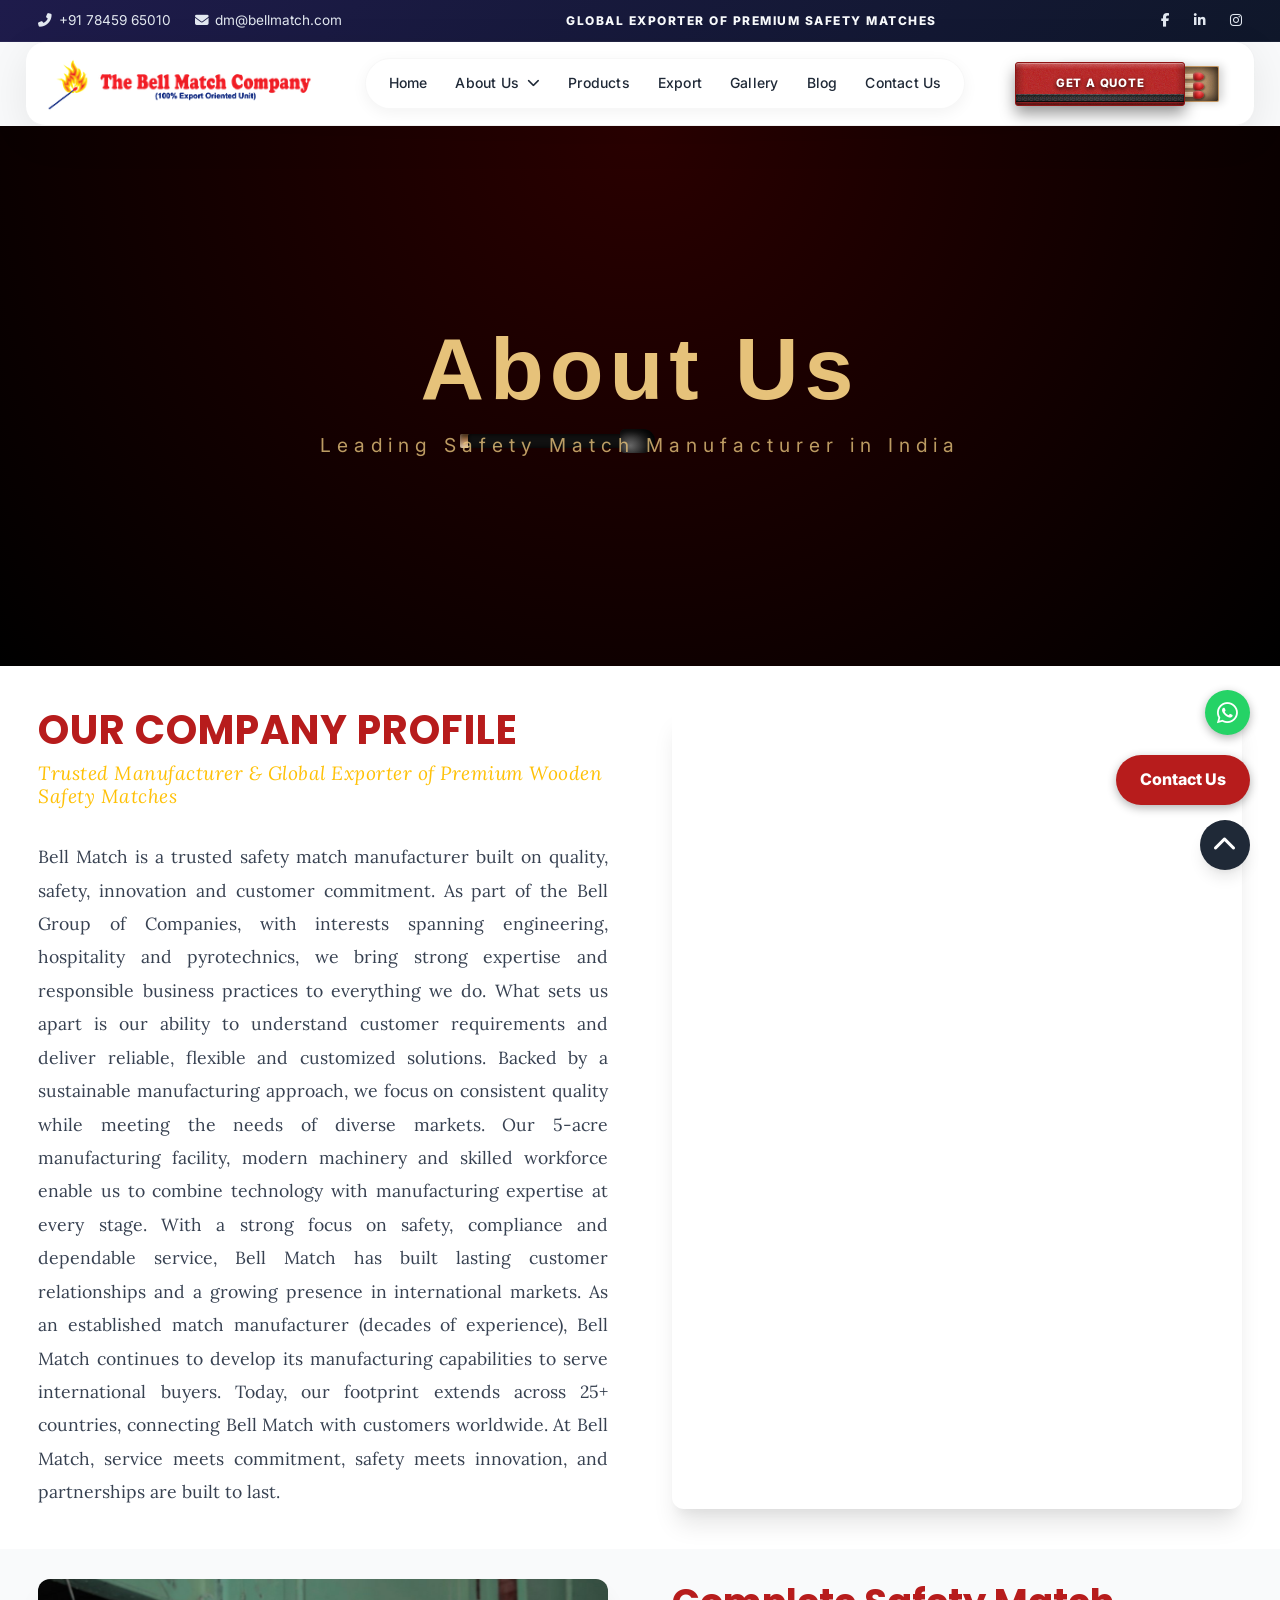
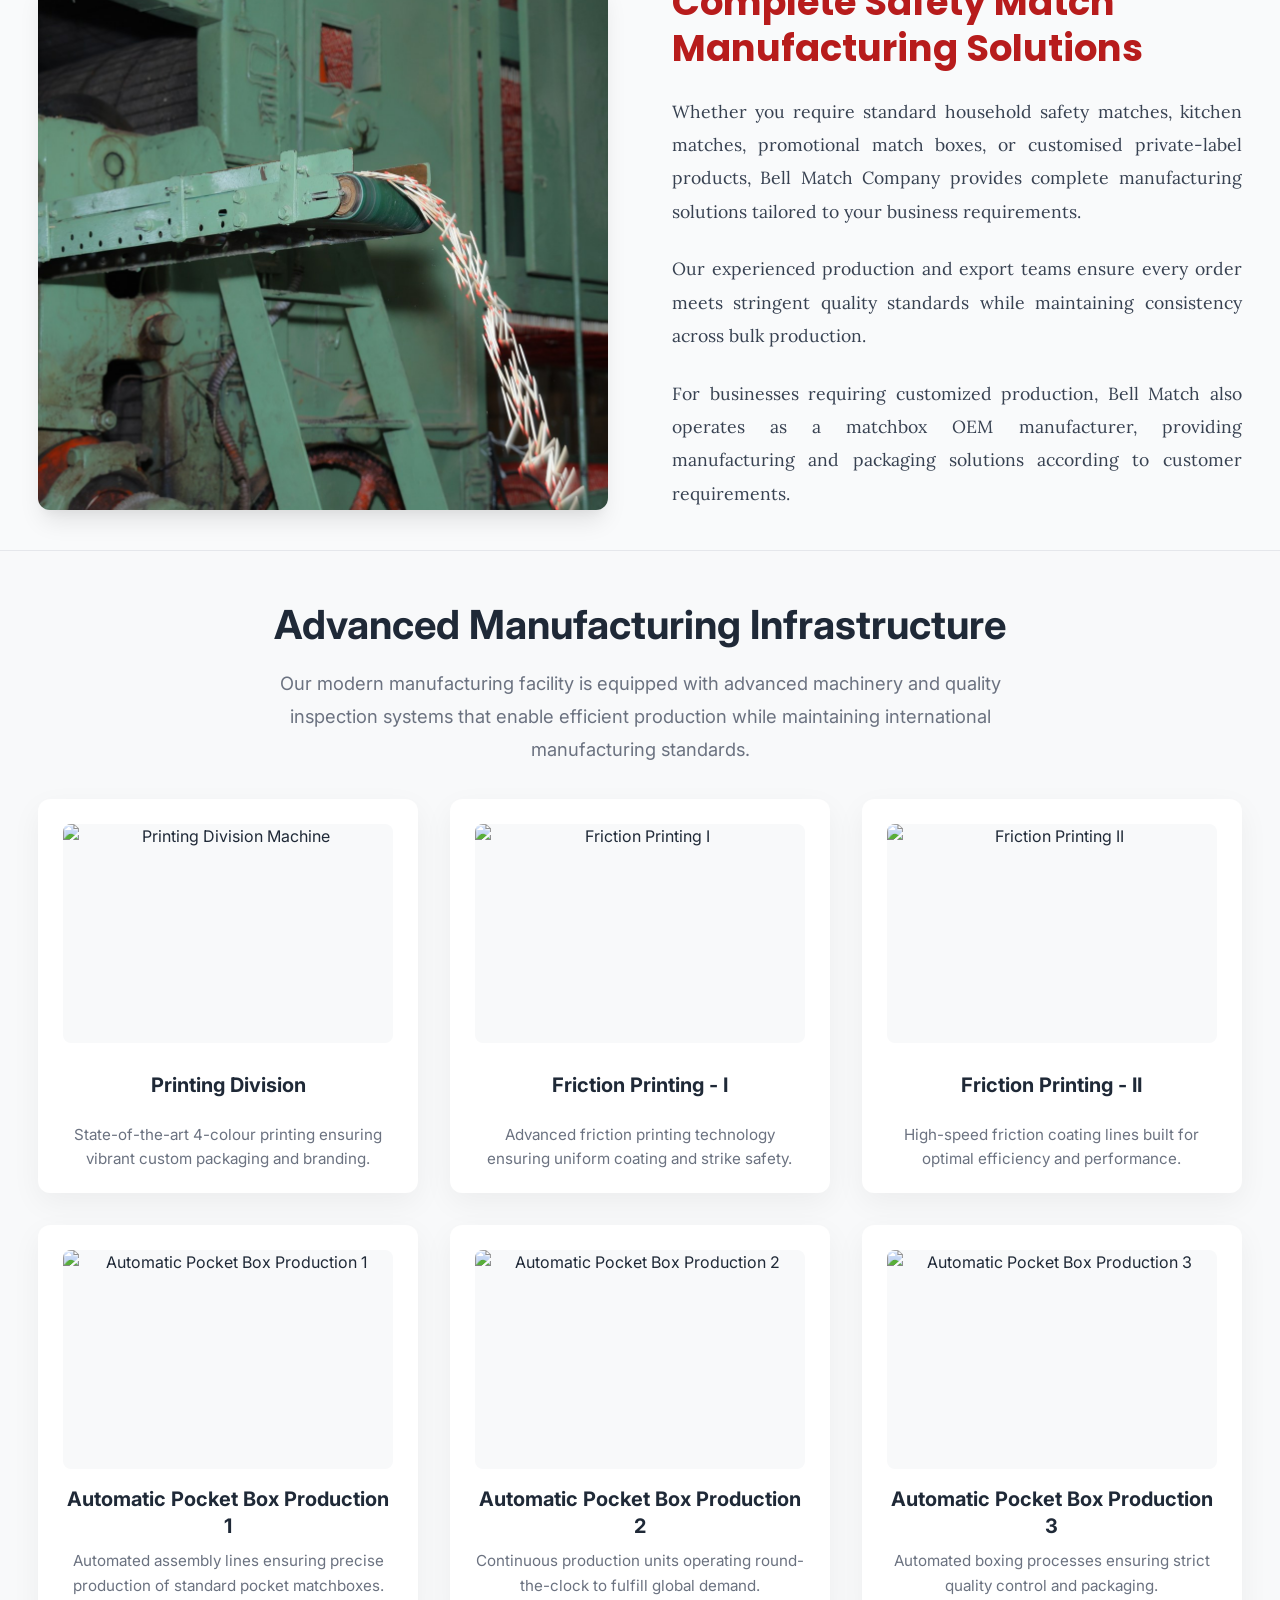
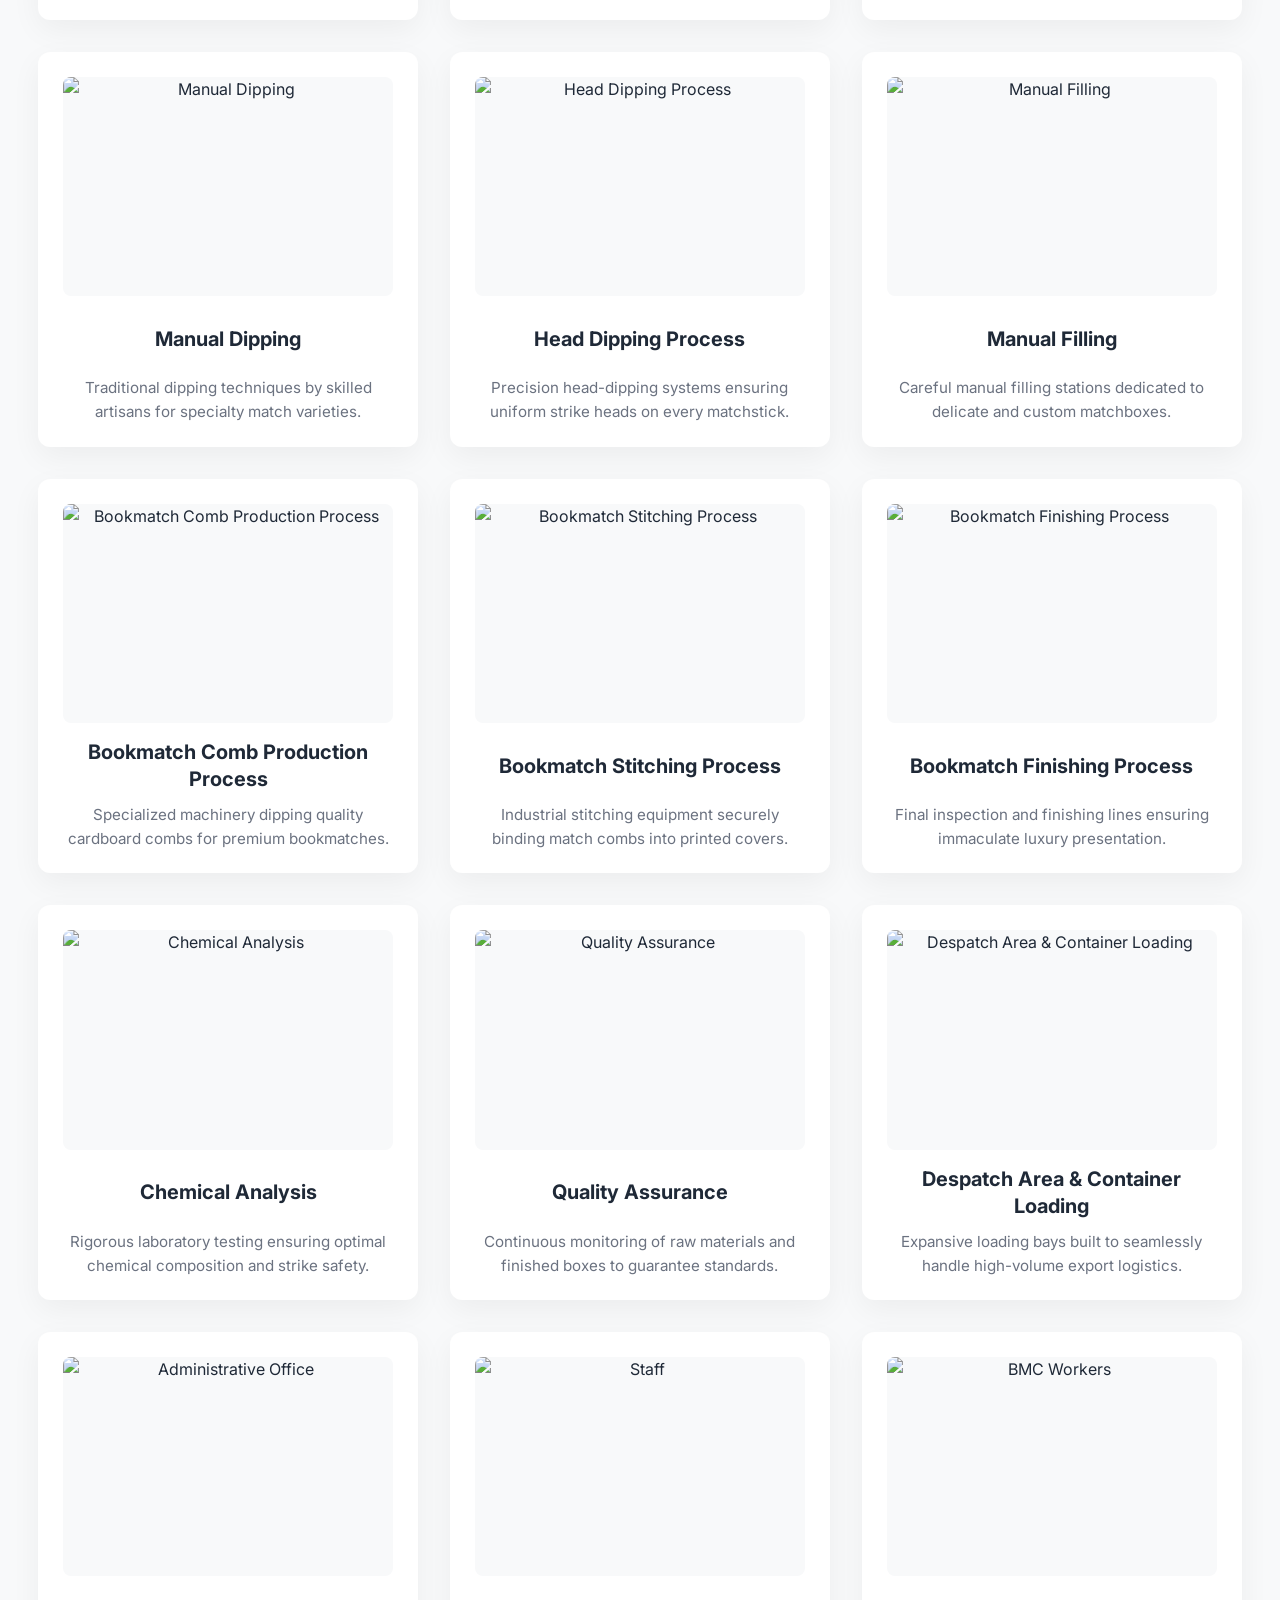
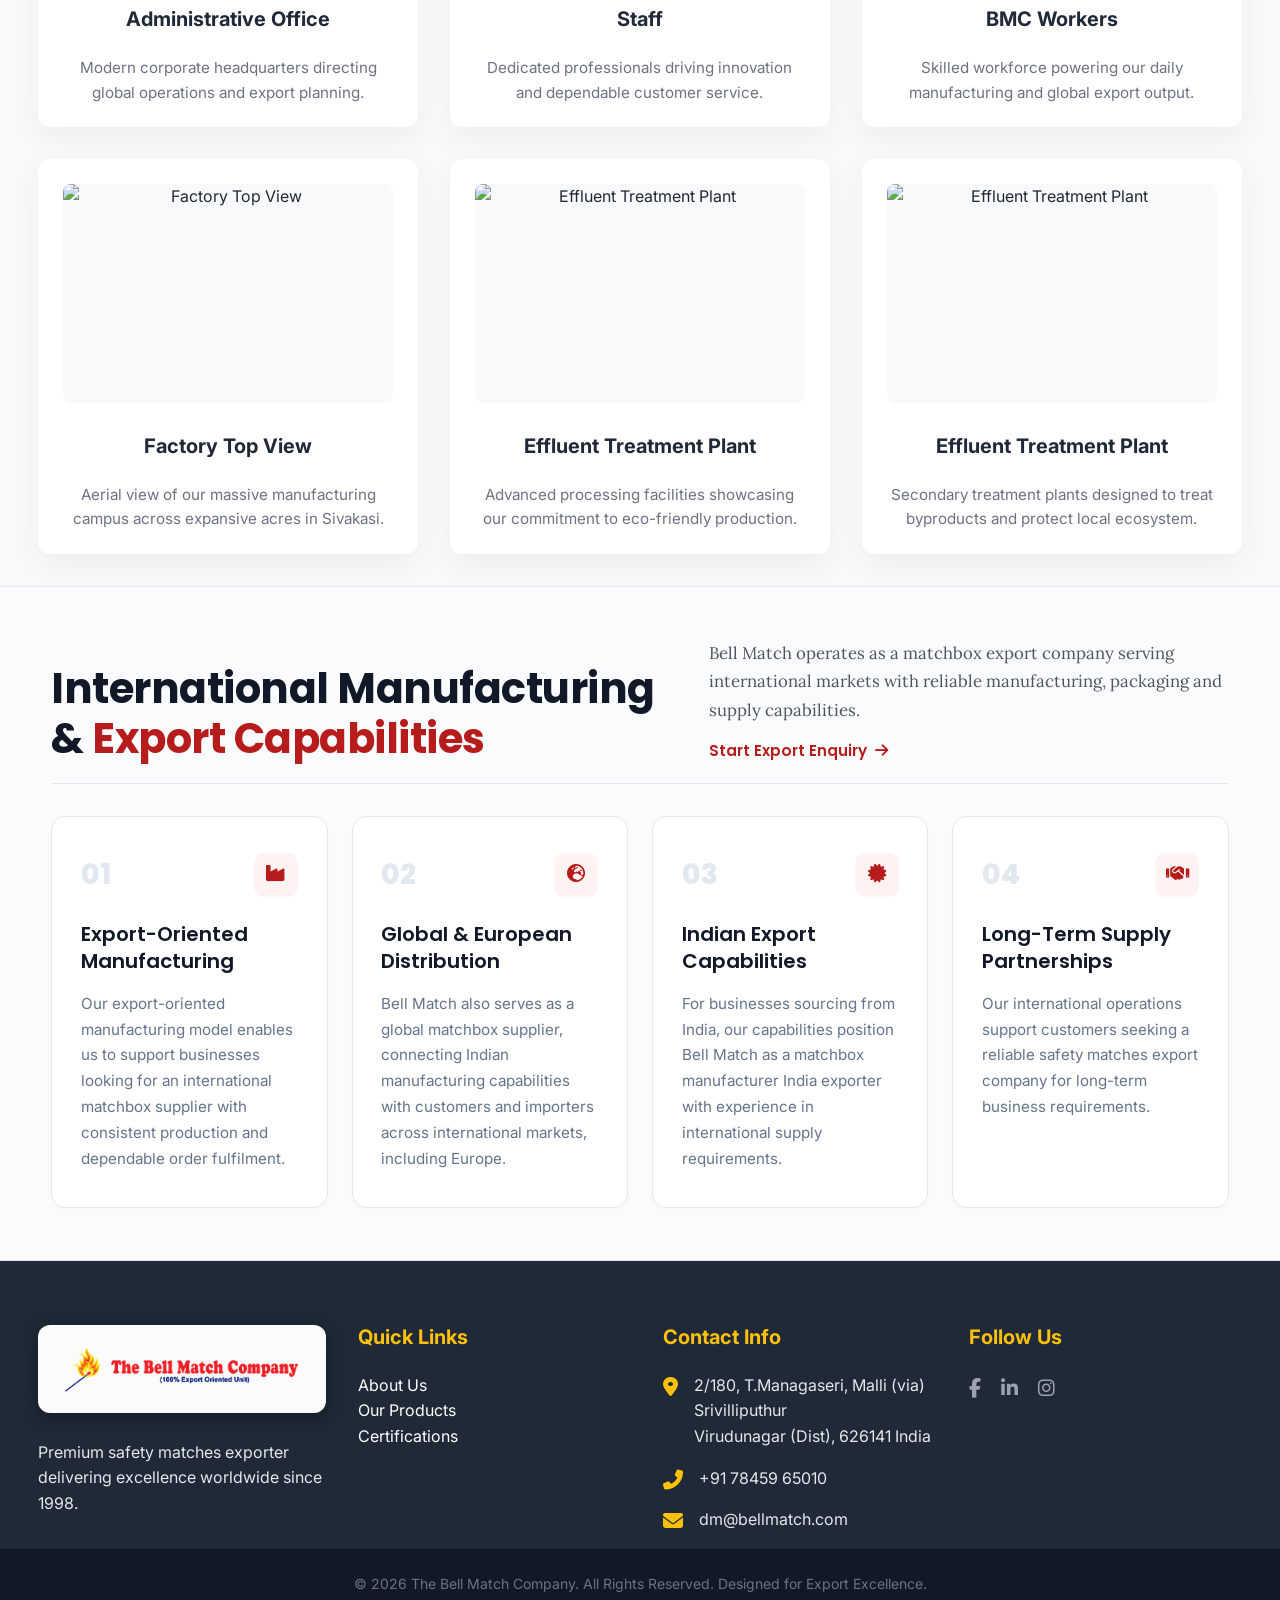
==== commit 8adafc4e: "refactor(about): remove tick icon footers from export capability cards" ====
--- a/about.html
+++ b/about.html
@@ -607,7 +607,7 @@
                 padding: 2.2rem 1.8rem;
                 display: flex;
                 flex-direction: column;
-                justify-content: space-between;
+                justify-content: flex-start;
                 position: relative;
                 transition: all 0.35s cubic-bezier(0.165, 0.84, 0.44, 1);
                 box-shadow: 0 2px 10px rgba(0,0,0,0.02);
@@ -675,23 +675,7 @@
                 margin: 0;
                 flex-grow: 1;
             }
-            .export-card-footer {
-                margin-top: 1.8rem;
-                padding-top: 1.2rem;
-                border-top: 1px dashed #e2e8f0;
-                display: flex;
-                align-items: center;
-                gap: 8px;
-                font-family: 'Inter', sans-serif;
-                font-size: 0.85rem;
-                font-weight: 600;
-                color: #94a3b8;
-                text-transform: uppercase;
-                letter-spacing: 0.5px;
-            }
-            .export-card-footer i {
-                color: #c49a6c;
-            }
+
             .export-action-bar-1400 {
                 margin-top: 3.5rem;
                 background: #ffffff;
@@ -782,70 +766,50 @@
             <div class="export-deck-4col">
                 <!-- Card 1 -->
                 <div class="export-deck-card">
-                    <div>
-                        <div class="export-card-head">
-                            <span class="export-card-num">01</span>
-                            <div class="export-card-icon">
-                                <i class="fas fa-industry"></i>
-                            </div>
+                    <div class="export-card-head">
+                        <span class="export-card-num">01</span>
+                        <div class="export-card-icon">
+                            <i class="fas fa-industry"></i>
                         </div>
-                        <h3>Export-Oriented Manufacturing</h3>
-                        <p>Our export-oriented manufacturing model enables us to support businesses looking for an international matchbox supplier with consistent production and dependable order fulfilment.</p>
-                    </div>
-                    <div class="export-card-footer">
-                        <i class="fas fa-check-circle"></i> Reliable Fulfilment
-                    </div>
+                    </div>
+                    <h3>Export-Oriented Manufacturing</h3>
+                    <p>Our export-oriented manufacturing model enables us to support businesses looking for an international matchbox supplier with consistent production and dependable order fulfilment.</p>
                 </div>
 
                 <!-- Card 2 -->
                 <div class="export-deck-card">
-                    <div>
-                        <div class="export-card-head">
-                            <span class="export-card-num">02</span>
-                            <div class="export-card-icon">
-                                <i class="fas fa-globe-europe"></i>
-                            </div>
+                    <div class="export-card-head">
+                        <span class="export-card-num">02</span>
+                        <div class="export-card-icon">
+                            <i class="fas fa-globe-europe"></i>
                         </div>
-                        <h3>Global &amp; European Distribution</h3>
-                        <p>Bell Match also serves as a global matchbox supplier, connecting Indian manufacturing capabilities with customers and importers across international markets, including Europe.</p>
-                    </div>
-                    <div class="export-card-footer">
-                        <i class="fas fa-check-circle"></i> Worldwide Importers
-                    </div>
+                    </div>
+                    <h3>Global &amp; European Distribution</h3>
+                    <p>Bell Match also serves as a global matchbox supplier, connecting Indian manufacturing capabilities with customers and importers across international markets, including Europe.</p>
                 </div>
 
                 <!-- Card 3 -->
                 <div class="export-deck-card">
-                    <div>
-                        <div class="export-card-head">
-                            <span class="export-card-num">03</span>
-                            <div class="export-card-icon">
-                                <i class="fas fa-certificate"></i>
-                            </div>
+                    <div class="export-card-head">
+                        <span class="export-card-num">03</span>
+                        <div class="export-card-icon">
+                            <i class="fas fa-certificate"></i>
                         </div>
-                        <h3>Indian Export Capabilities</h3>
-                        <p>For businesses sourcing from India, our capabilities position Bell Match as a matchbox manufacturer India exporter with experience in international supply requirements.</p>
-                    </div>
-                    <div class="export-card-footer">
-                        <i class="fas fa-check-circle"></i> Established Exporter
-                    </div>
+                    </div>
+                    <h3>Indian Export Capabilities</h3>
+                    <p>For businesses sourcing from India, our capabilities position Bell Match as a matchbox manufacturer India exporter with experience in international supply requirements.</p>
                 </div>
 
                 <!-- Card 4 -->
                 <div class="export-deck-card">
-                    <div>
-                        <div class="export-card-head">
-                            <span class="export-card-num">04</span>
-                            <div class="export-card-icon">
-                                <i class="fas fa-handshake"></i>
-                            </div>
+                    <div class="export-card-head">
+                        <span class="export-card-num">04</span>
+                        <div class="export-card-icon">
+                            <i class="fas fa-handshake"></i>
                         </div>
-                        <h3>Long-Term Supply Partnerships</h3>
-                        <p>Our international operations support customers seeking a reliable safety matches export company for long-term business requirements.</p>
-                    </div>
-                    <div class="export-card-footer">
-                        <i class="fas fa-check-circle"></i> Strategic Supply
-                    </div>
+                    </div>
+                    <h3>Long-Term Supply Partnerships</h3>
+                    <p>Our international operations support customers seeking a reliable safety matches export company for long-term business requirements.</p>
                 </div>
             </div>
         </div>
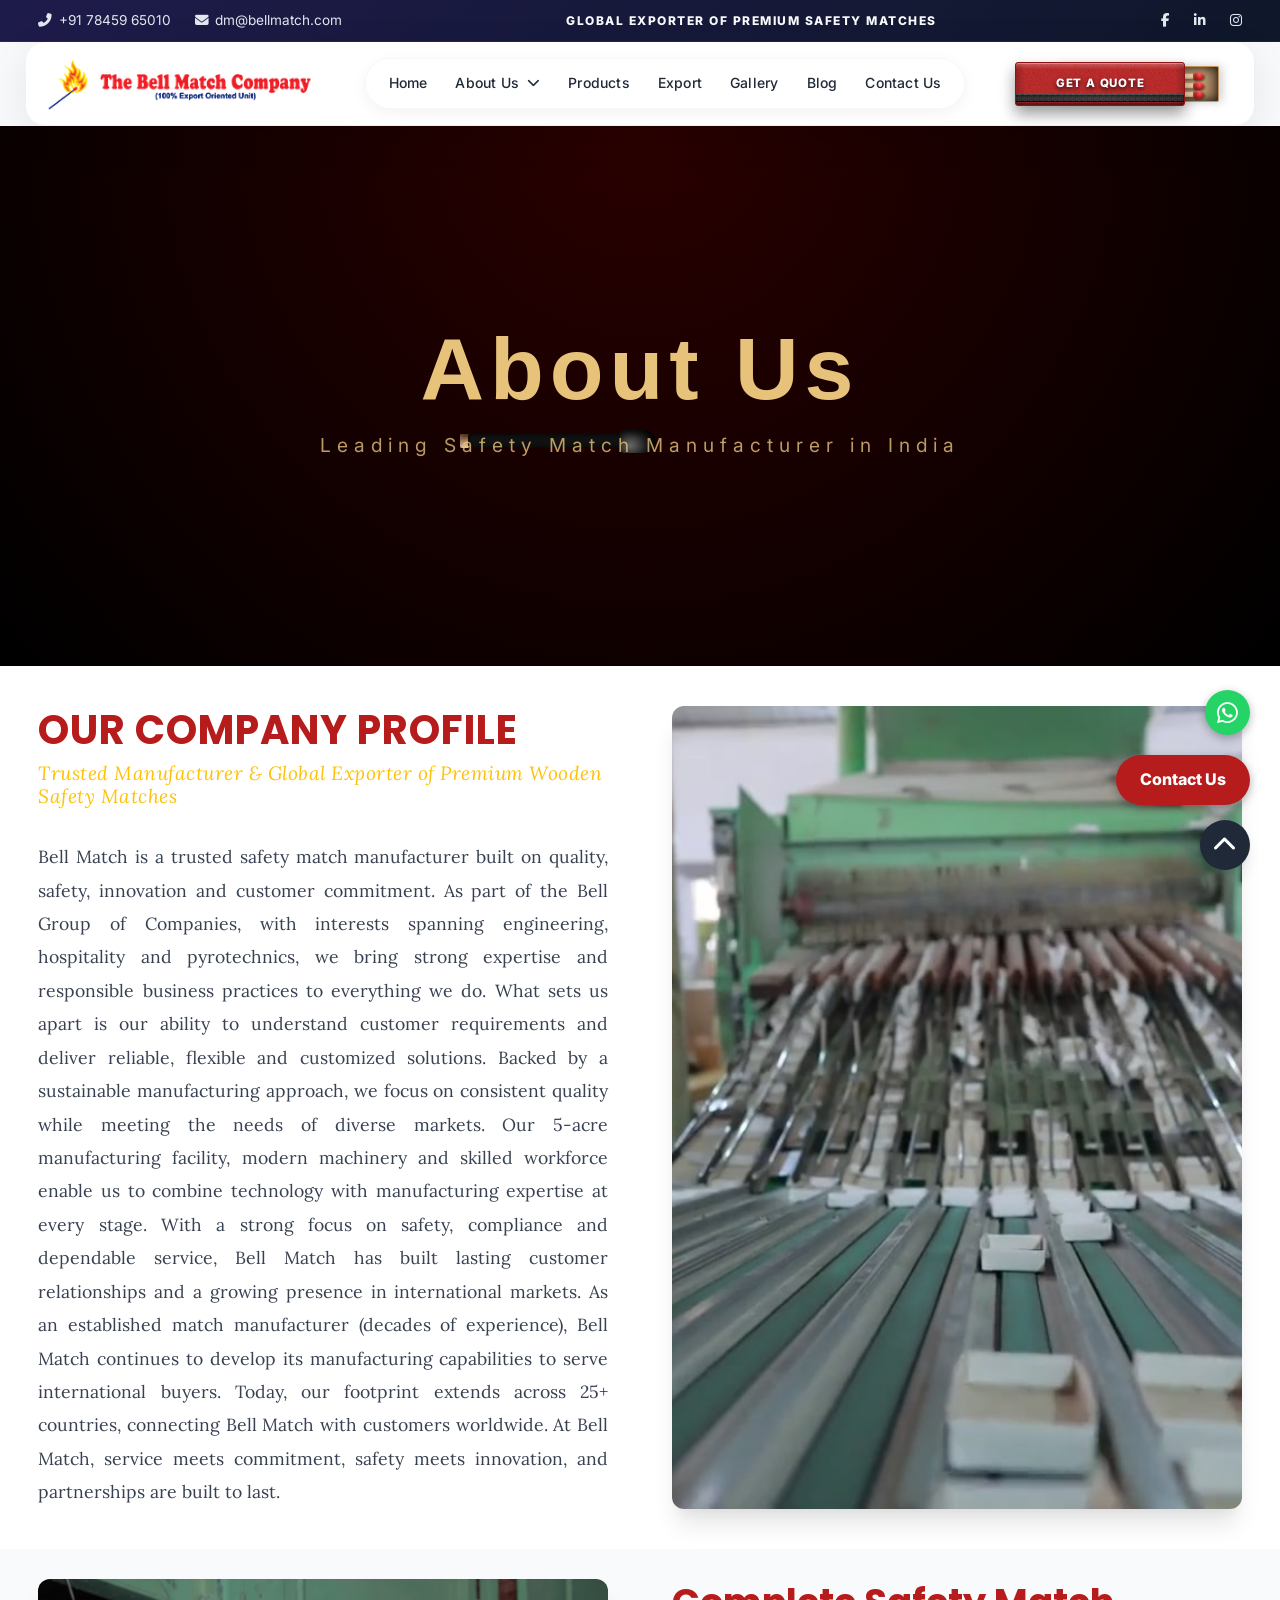
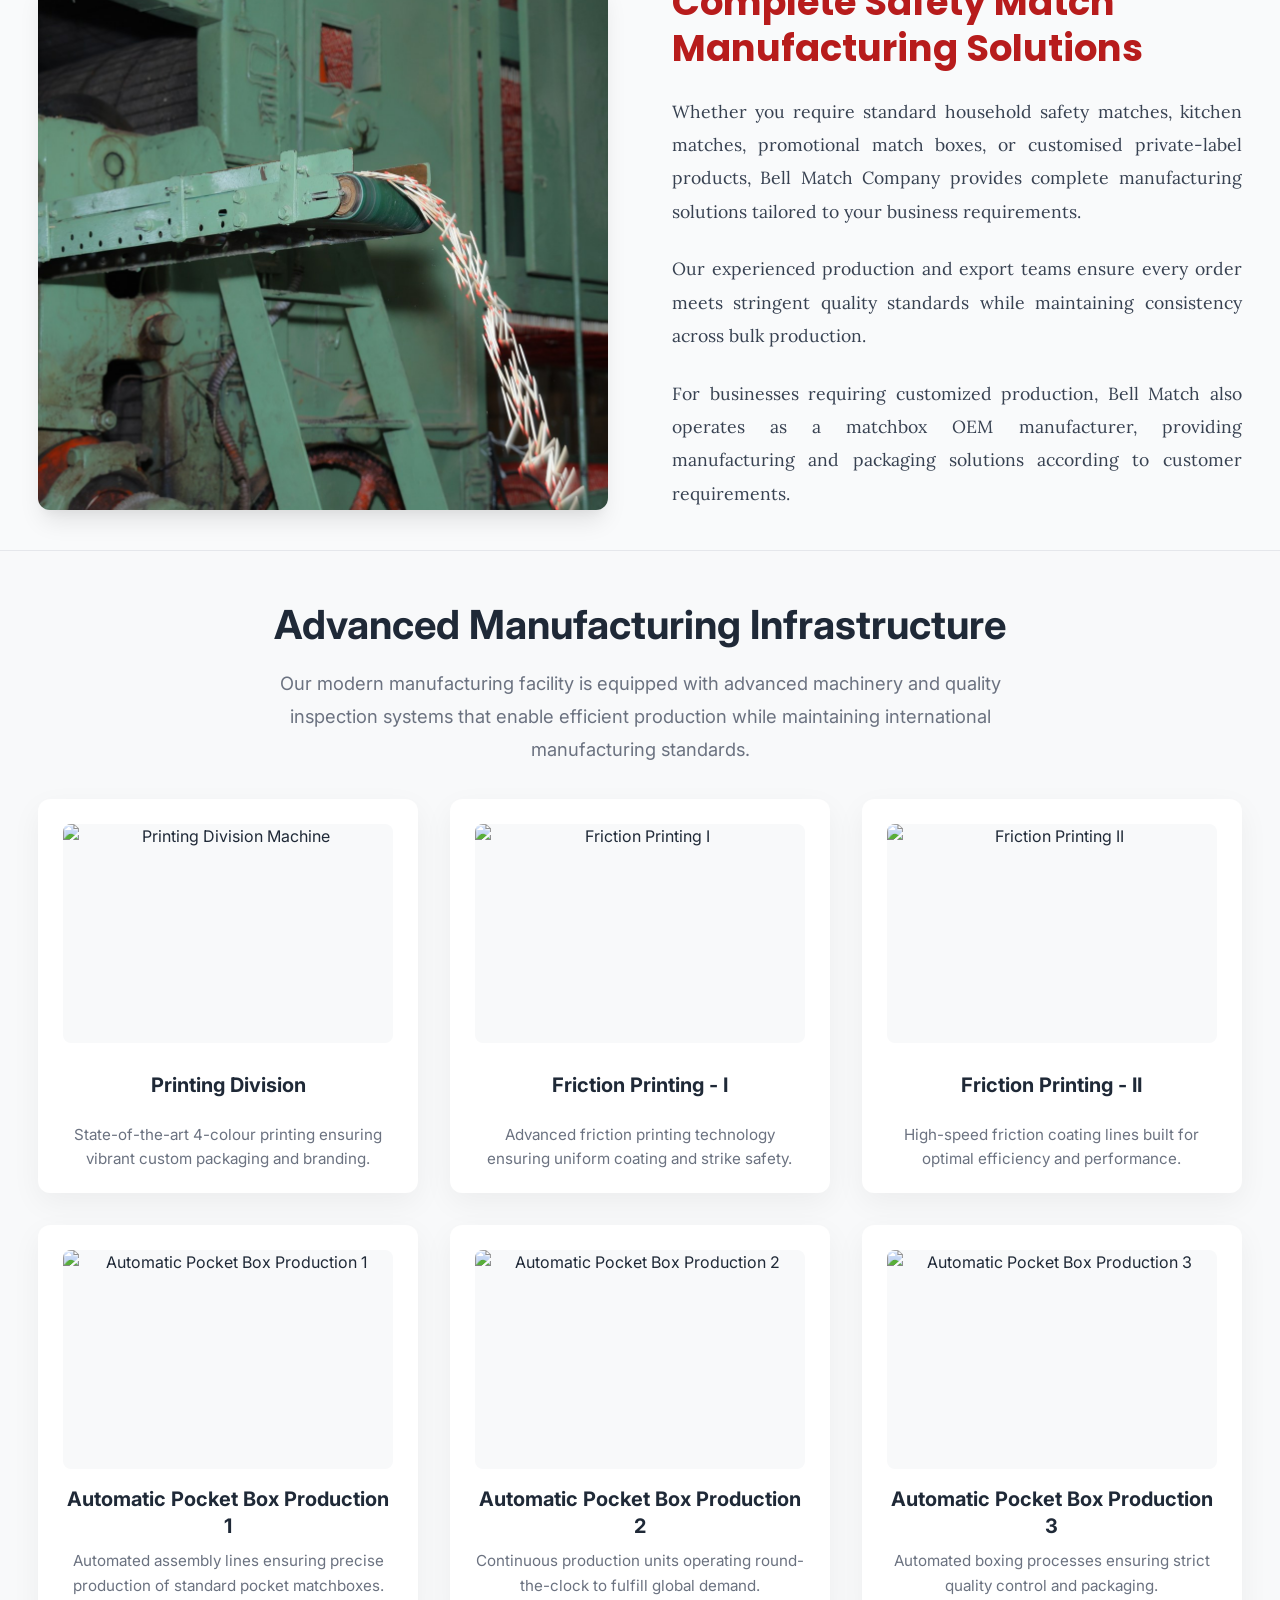
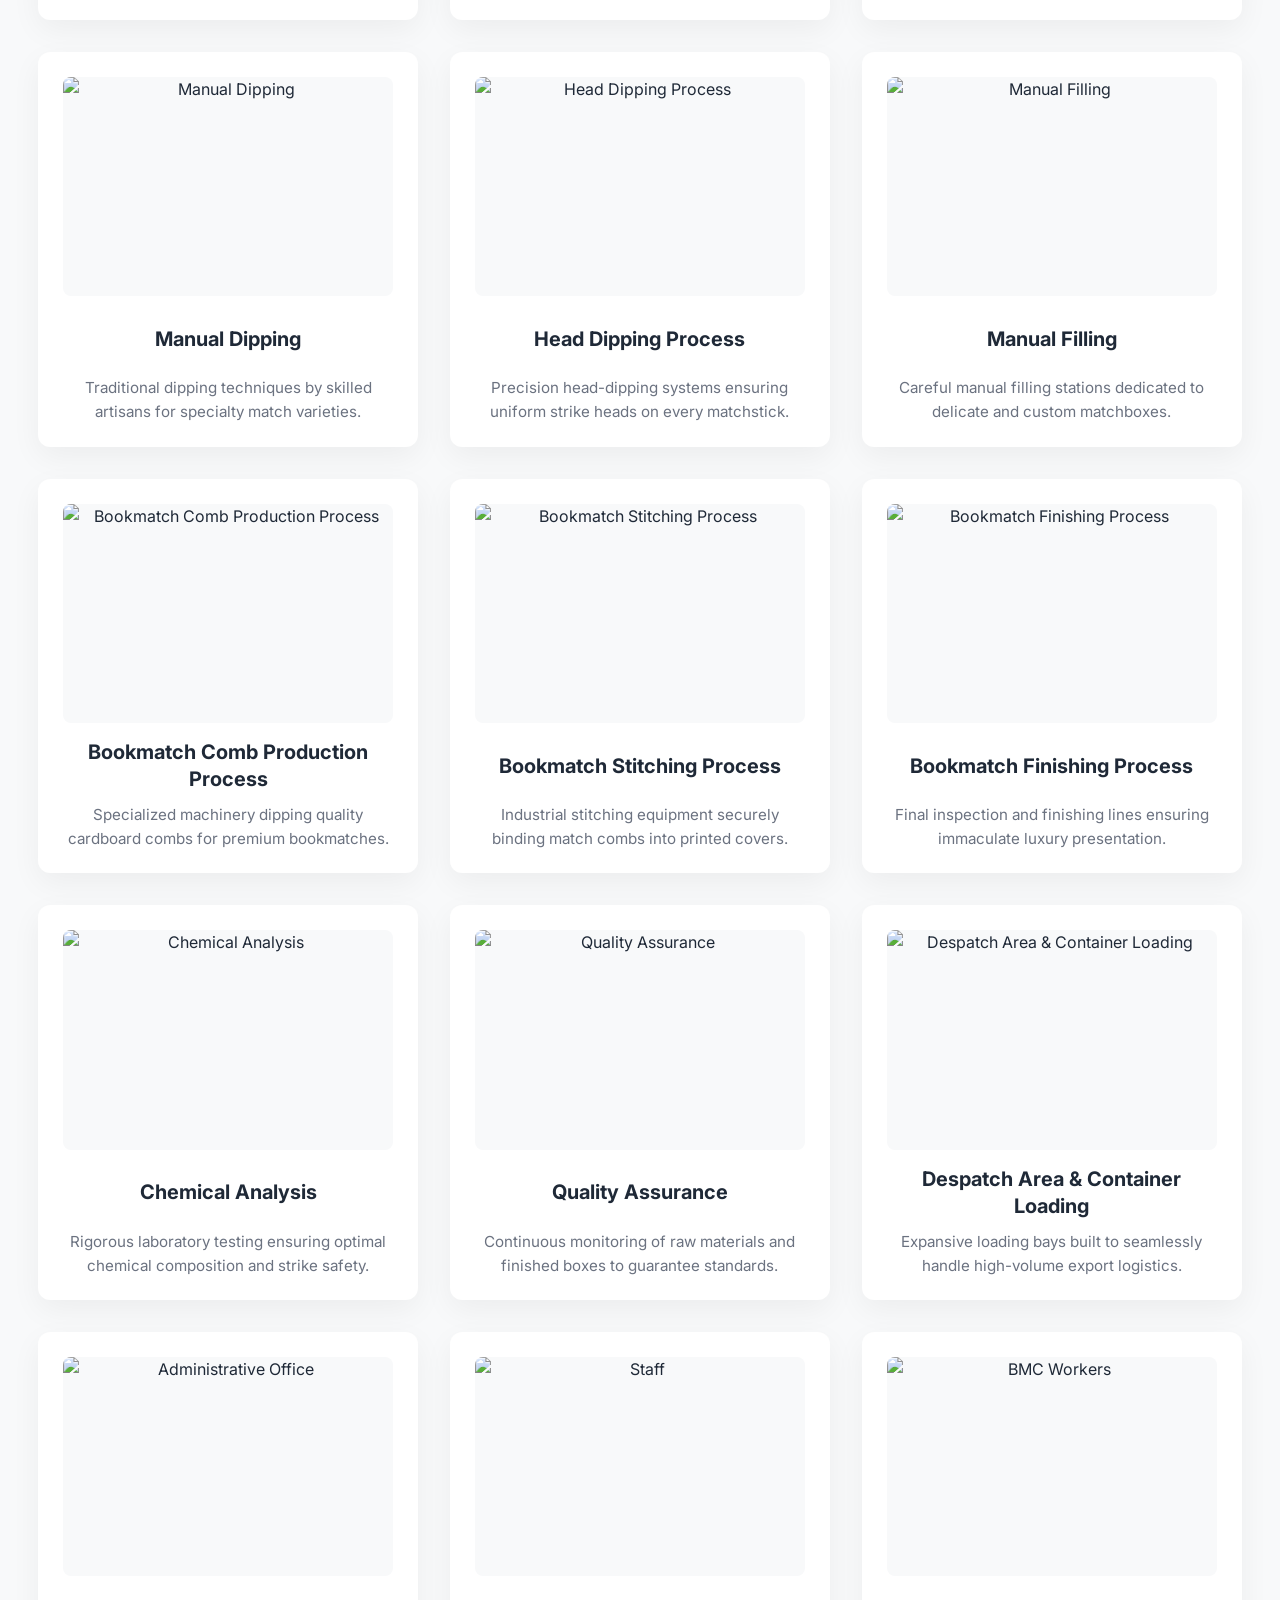
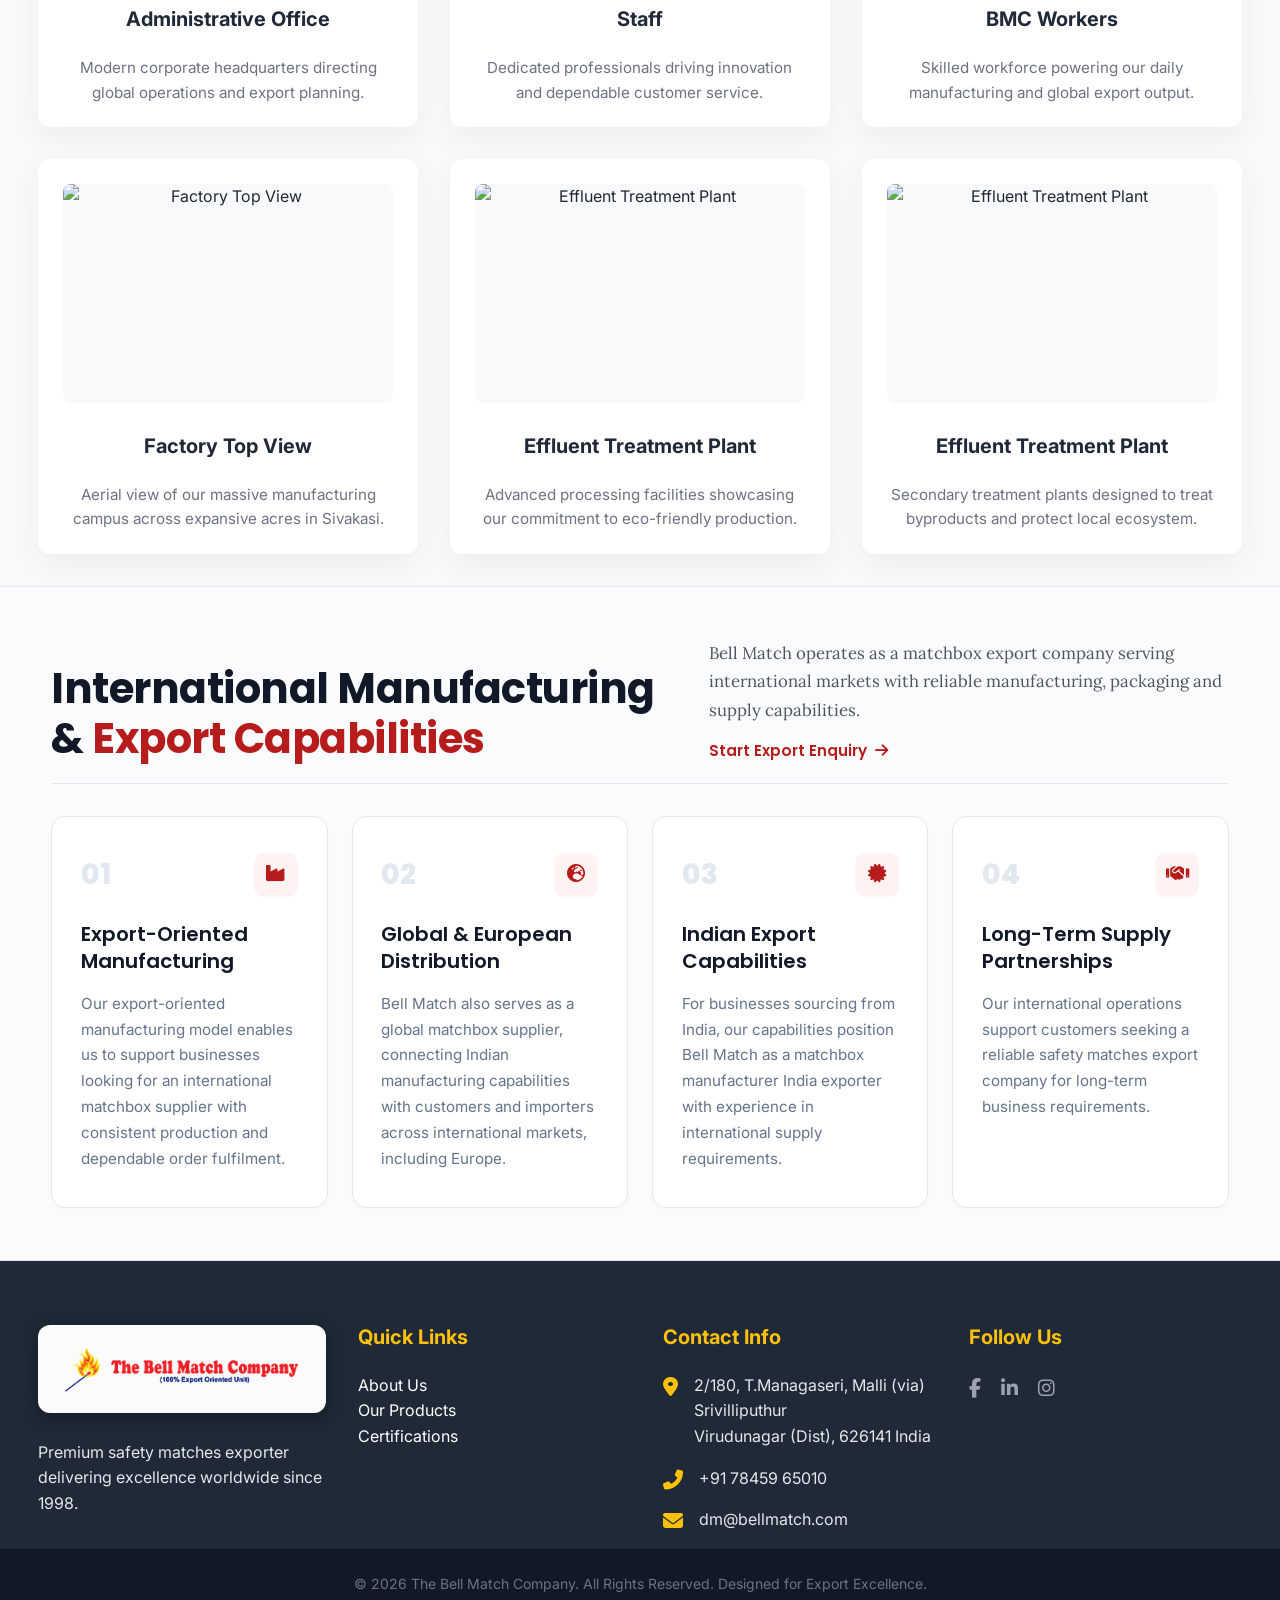
==== commit 63f6e367: "perf: compress heavy backgrounds and video while keeping product card originals" ====
--- a/about.html
+++ b/about.html
@@ -135,16 +135,24 @@
 
     <!-- Redesigned Company Profile Section -->
     <section class="section" style="padding: 2.5rem 0; background-color: #ffffff;">
+        <style>
+            @media (max-width: 768px) {
+                .company-profile-title,
+                .company-profile-subtitle {
+                    text-align: center !important;
+                }
+            }
+        </style>
         <div class="container">
             <div class="grid grid-cols-2" style="align-items: stretch; gap: 4rem;">
                 <div>
-                    <h2 style="color: var(--primary-red); font-size: 2.5rem; margin-bottom: 0.5rem; font-family: 'Poppins', sans-serif; font-weight: 700; text-transform: uppercase; letter-spacing: 1px;">Our Company Profile</h2>
-                    <h4 style="color: var(--gold-accent); font-size: 1.2rem; margin-bottom: 2rem; font-style: italic; font-weight: 400; letter-spacing: 0.5px; font-family: 'Lora', serif;">Trusted Manufacturer &amp; Global Exporter of Premium Wooden Safety Matches</h4>
+                    <h2 class="company-profile-title" style="color: var(--primary-red); font-size: 2.5rem; margin-bottom: 0.5rem; font-family: 'Poppins', sans-serif; font-weight: 700; text-transform: uppercase; letter-spacing: 1px;">Our Company Profile</h2>
+                    <h4 class="company-profile-subtitle" style="color: var(--gold-accent); font-size: 1.2rem; margin-bottom: 2rem; font-style: italic; font-weight: 400; letter-spacing: 0.5px; font-family: 'Lora', serif;">Trusted Manufacturer &amp; Global Exporter of Premium Wooden Safety Matches</h4>
                     
                     <p style="font-size: 1.1rem; line-height: 1.9; margin-bottom: 0; text-align: justify; font-family: 'Lora', serif; font-weight: 400; color: #374151;">Bell Match is a trusted safety match manufacturer built on quality, safety, innovation and customer commitment. As part of the Bell Group of Companies, with interests spanning engineering, hospitality and pyrotechnics, we bring strong expertise and responsible business practices to everything we do. What sets us apart is our ability to understand customer requirements and deliver reliable, flexible and customized solutions. Backed by a sustainable manufacturing approach, we focus on consistent quality while meeting the needs of diverse markets. Our 5-acre manufacturing facility, modern machinery and skilled workforce enable us to combine technology with manufacturing expertise at every stage. With a strong focus on safety, compliance and dependable service, Bell Match has built lasting customer relationships and a growing presence in international markets. As an established match manufacturer (decades of experience), Bell Match continues to develop its manufacturing capabilities to serve international buyers. Today, our footprint extends across 25+ countries, connecting Bell Match with customers worldwide. At Bell Match, service meets commitment, safety meets innovation, and partnerships are built to last.</p>
                 </div>
                 <div style="position: relative; height: 100%; display: flex; align-items: stretch; justify-content: center;">
-                    <video id="aboutVideoHero" src="videos/matchbox-filling-machine.mp4" autoplay loop muted playsinline style="width: 100%; height: 100%; object-fit: cover; border-radius: var(--radius-lg); box-shadow: 0 20px 25px -5px rgba(0, 0, 0, 0.1), 0 10px 10px -5px rgba(0, 0, 0, 0.04);"></video>
+                    <video id="aboutVideoHero" src="videos/matchbox-filling-machine.mp4" poster="videos/matchbox-filling-machine-poster.jpg" autoplay loop muted playsinline style="width: 100%; height: 100%; object-fit: cover; border-radius: var(--radius-lg); box-shadow: 0 20px 25px -5px rgba(0, 0, 0, 0.1), 0 10px 10px -5px rgba(0, 0, 0, 0.04);"></video>
                     <script>
                         document.addEventListener("DOMContentLoaded", function() {
                             var v = document.getElementById('aboutVideoHero');
@@ -211,6 +219,11 @@
                     order: 2 !important;
                 }
             }
+            @media (max-width: 768px) {
+                .mfg-solutions-title {
+                    text-align: center !important;
+                }
+            }
         </style>
         <div class="container">
             <div class="mfg-solutions-grid">
@@ -221,7 +234,7 @@
 
                 <!-- Right: Text -->
                 <div class="mfg-solutions-content" style="display: flex; flex-direction: column; justify-content: center;">
-                    <h2 style="color: var(--primary-red); font-size: 2.3rem; margin-bottom: 1.5rem; font-family: 'Poppins', sans-serif; font-weight: 700; line-height: 1.25;">Complete Safety Match Manufacturing Solutions</h2>
+                    <h2 class="mfg-solutions-title" style="color: var(--primary-red); font-size: 2.3rem; margin-bottom: 1.5rem; font-family: 'Poppins', sans-serif; font-weight: 700; line-height: 1.25;">Complete Safety Match Manufacturing Solutions</h2>
                     <p style="font-size: 1.1rem; line-height: 1.9; margin-bottom: 1.5rem; text-align: justify; font-family: 'Lora', serif; font-weight: 400; color: #374151;">Whether you require standard household safety matches, kitchen matches, promotional match boxes, or customised private-label products, Bell Match Company provides complete manufacturing solutions tailored to your business requirements.</p>
                     <p style="font-size: 1.1rem; line-height: 1.9; margin-bottom: 1.5rem; text-align: justify; font-family: 'Lora', serif; font-weight: 400; color: #374151;">Our experienced production and export teams ensure every order meets stringent quality standards while maintaining consistency across bulk production.</p>
                     <p style="font-size: 1.1rem; line-height: 1.9; margin-bottom: 0; text-align: justify; font-family: 'Lora', serif; font-weight: 400; color: #374151;">For businesses requiring customized production, Bell Match also operates as a matchbox OEM manufacturer, providing manufacturing and packaging solutions according to customer requirements.</p>
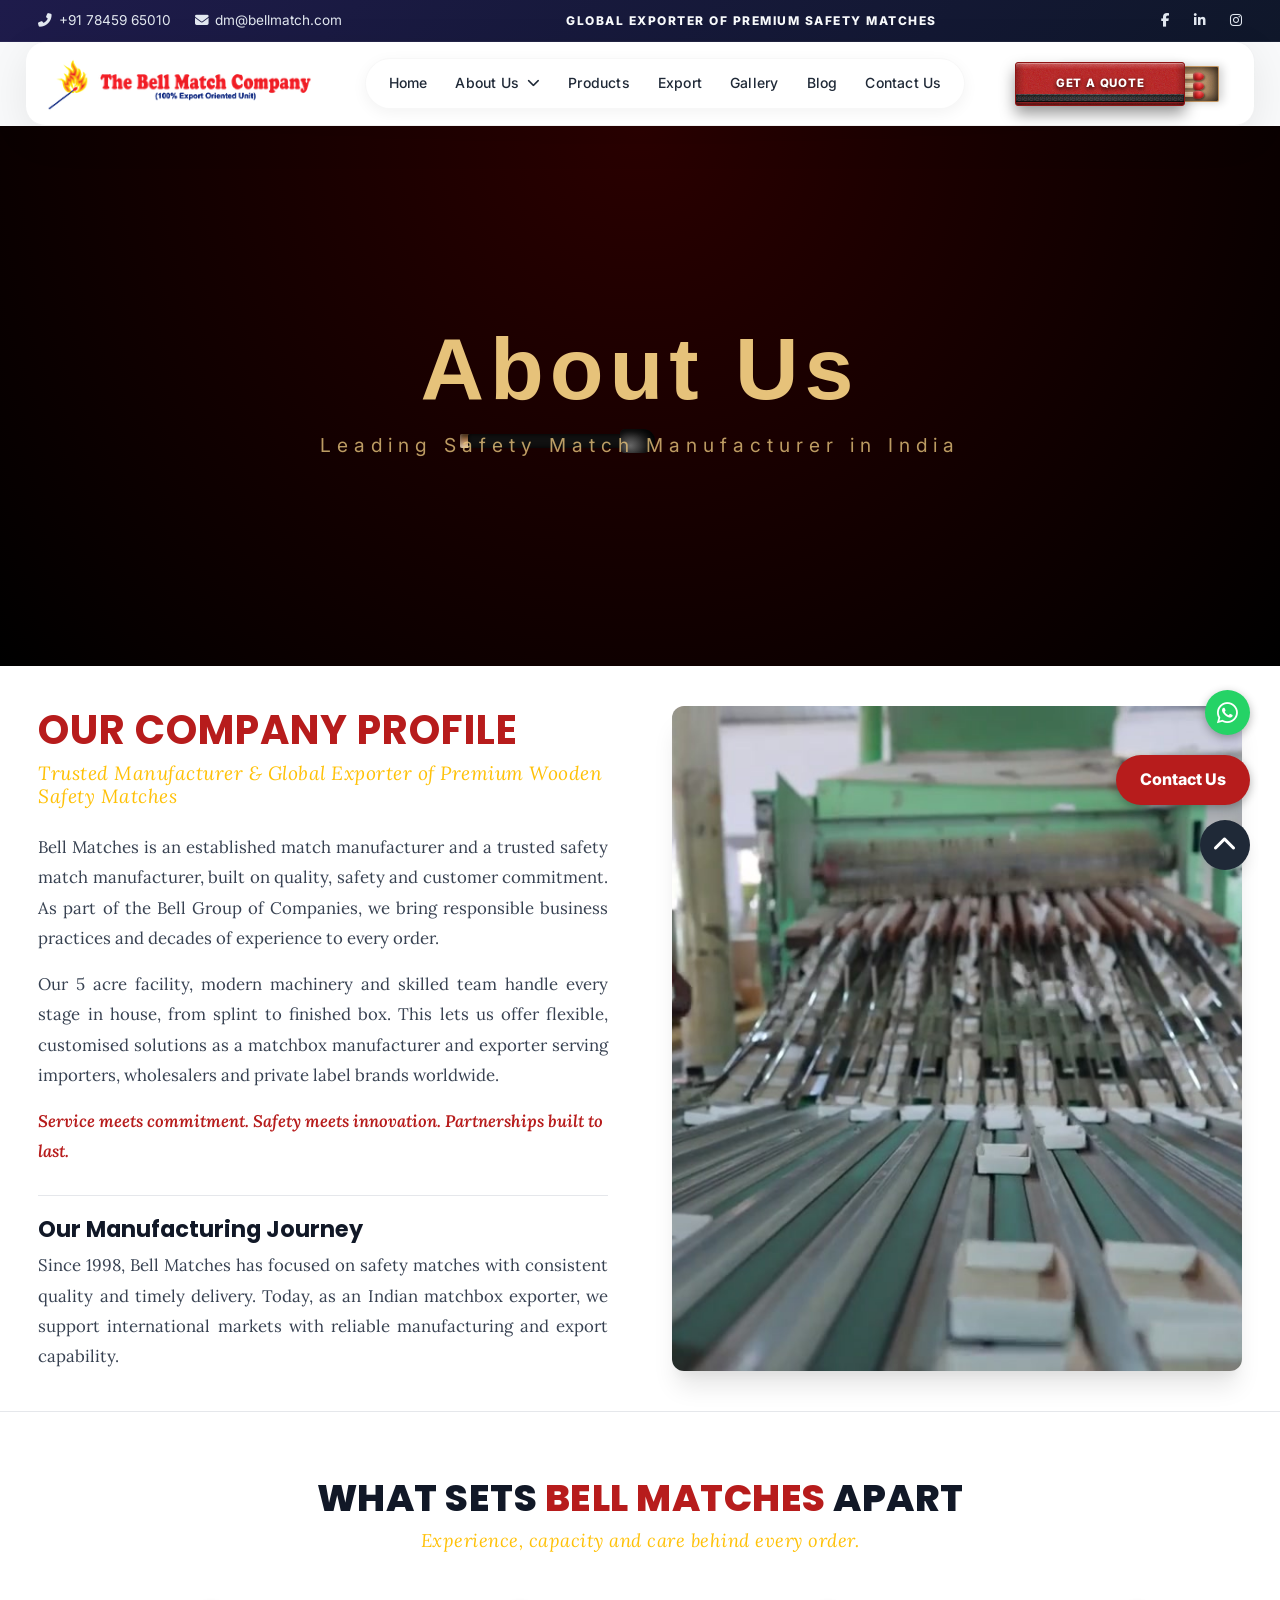
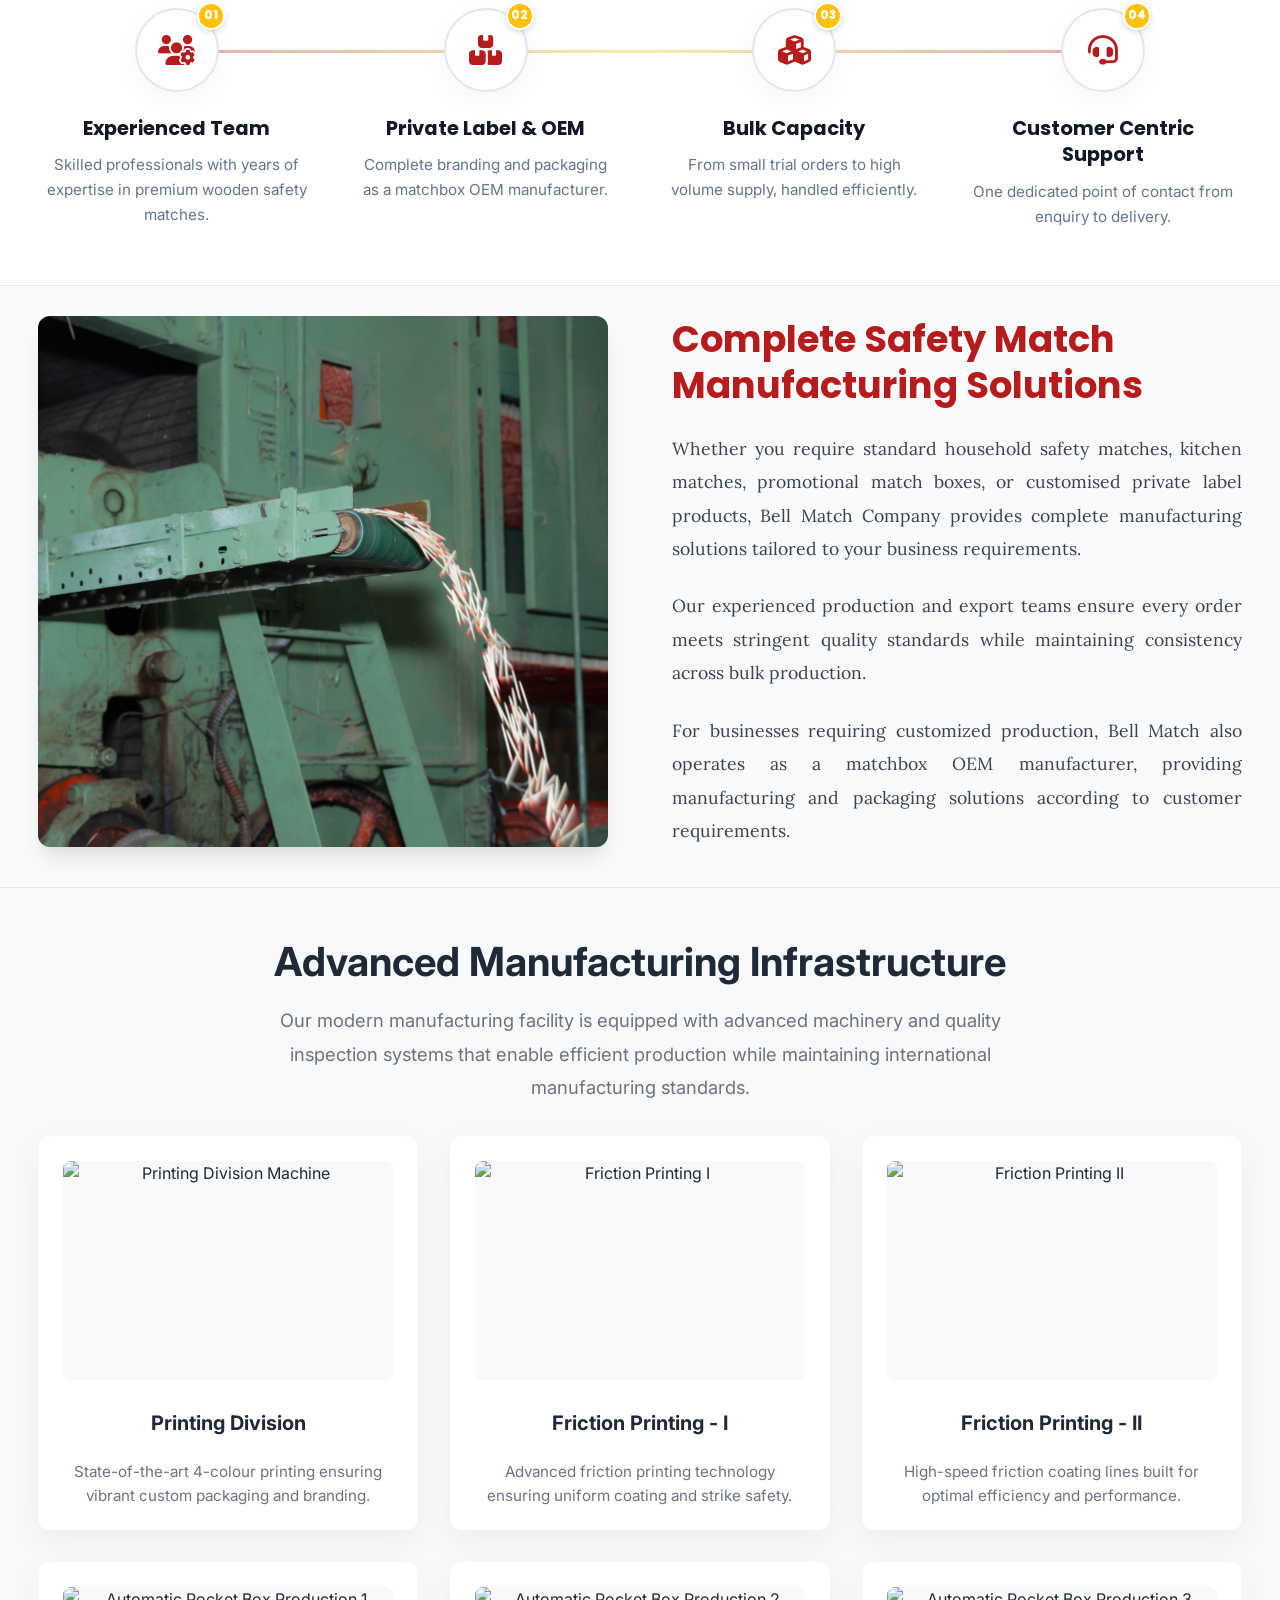
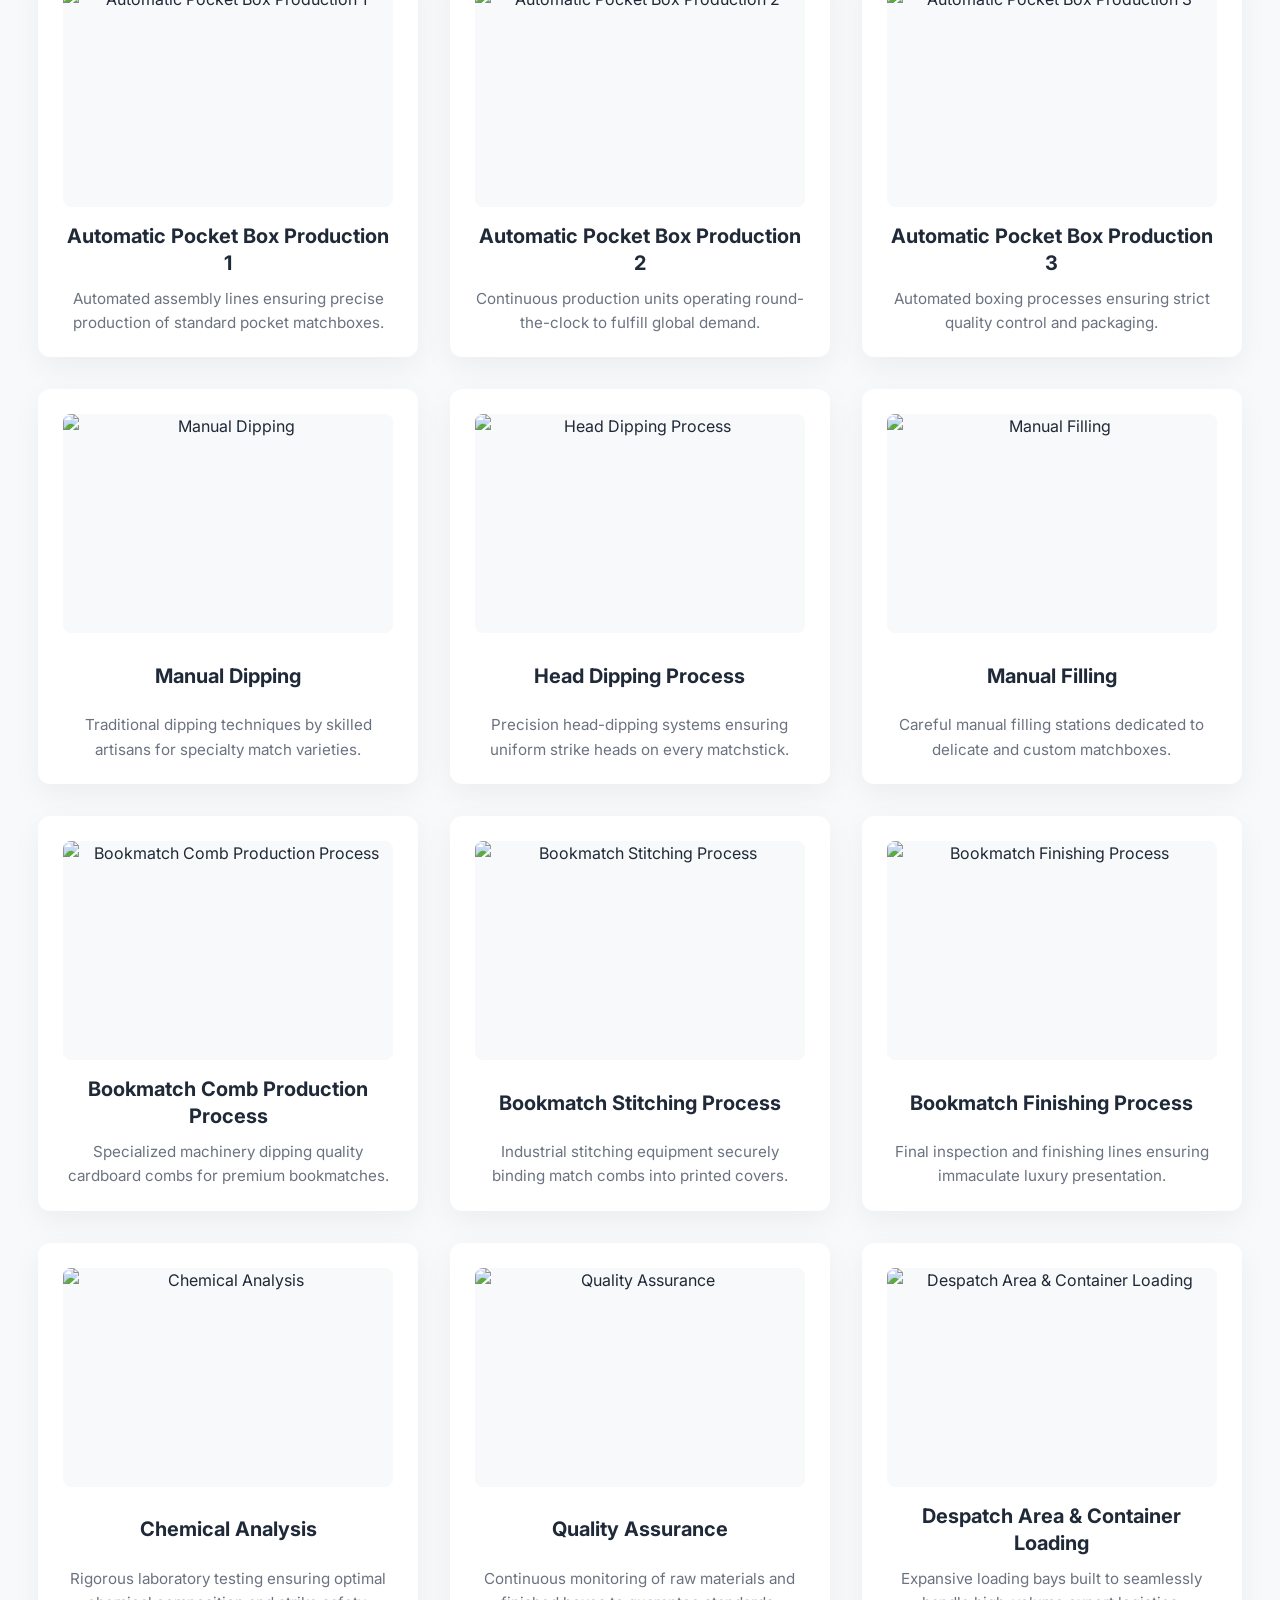
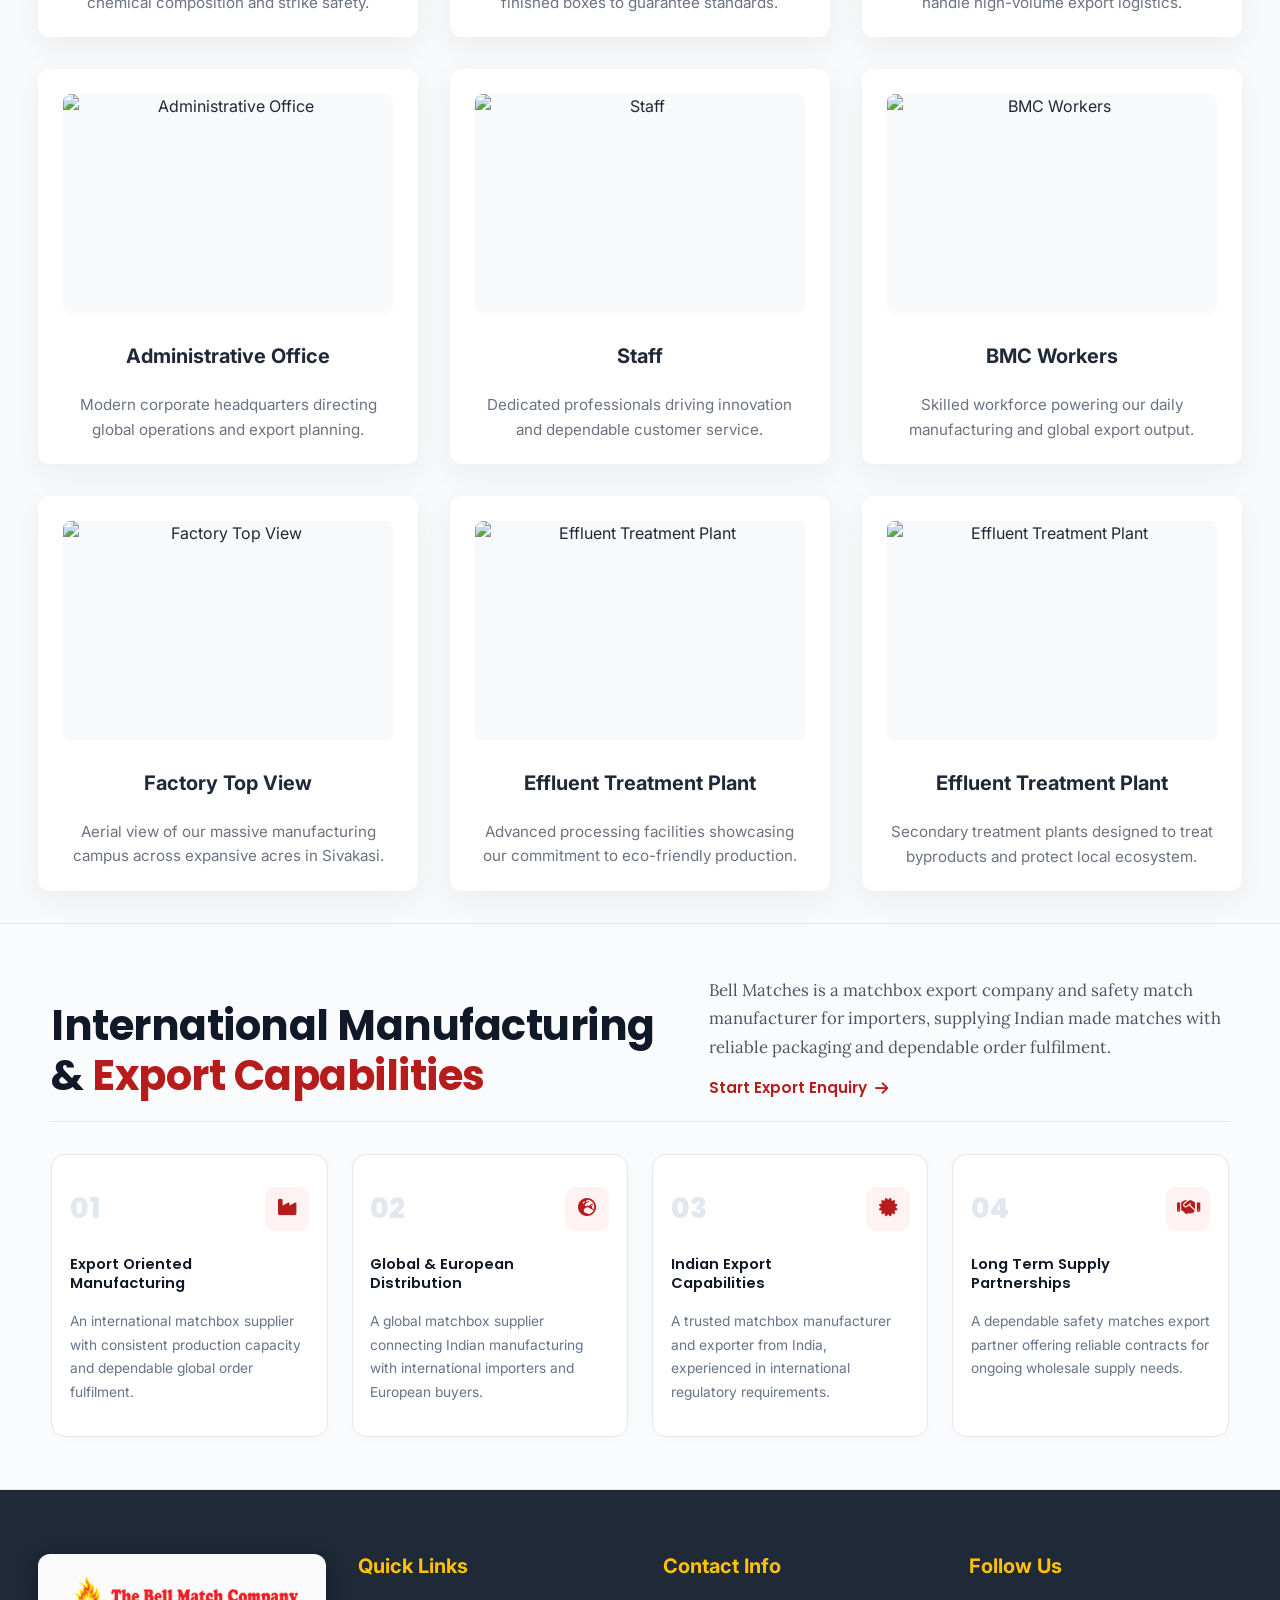
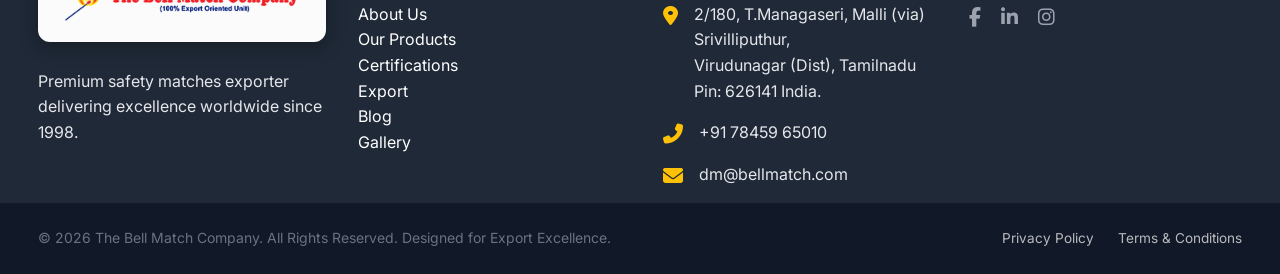
==== commit b554129d: "fix(mobile): optimize mobile spacing, matchbox buttons, and layout refinements" ====
--- a/about.html
+++ b/about.html
@@ -147,9 +147,18 @@
             <div class="grid grid-cols-2" style="align-items: stretch; gap: 4rem;">
                 <div>
                     <h2 class="company-profile-title" style="color: var(--primary-red); font-size: 2.5rem; margin-bottom: 0.5rem; font-family: 'Poppins', sans-serif; font-weight: 700; text-transform: uppercase; letter-spacing: 1px;">Our Company Profile</h2>
-                    <h4 class="company-profile-subtitle" style="color: var(--gold-accent); font-size: 1.2rem; margin-bottom: 2rem; font-style: italic; font-weight: 400; letter-spacing: 0.5px; font-family: 'Lora', serif;">Trusted Manufacturer &amp; Global Exporter of Premium Wooden Safety Matches</h4>
+                    <h4 class="company-profile-subtitle" style="color: var(--gold-accent); font-size: 1.2rem; margin-bottom: 1.5rem; font-style: italic; font-weight: 400; letter-spacing: 0.5px; font-family: 'Lora', serif;">Trusted Manufacturer &amp; Global Exporter of Premium Wooden Safety Matches</h4>
                     
-                    <p style="font-size: 1.1rem; line-height: 1.9; margin-bottom: 0; text-align: justify; font-family: 'Lora', serif; font-weight: 400; color: #374151;">Bell Match is a trusted safety match manufacturer built on quality, safety, innovation and customer commitment. As part of the Bell Group of Companies, with interests spanning engineering, hospitality and pyrotechnics, we bring strong expertise and responsible business practices to everything we do. What sets us apart is our ability to understand customer requirements and deliver reliable, flexible and customized solutions. Backed by a sustainable manufacturing approach, we focus on consistent quality while meeting the needs of diverse markets. Our 5-acre manufacturing facility, modern machinery and skilled workforce enable us to combine technology with manufacturing expertise at every stage. With a strong focus on safety, compliance and dependable service, Bell Match has built lasting customer relationships and a growing presence in international markets. As an established match manufacturer (decades of experience), Bell Match continues to develop its manufacturing capabilities to serve international buyers. Today, our footprint extends across 25+ countries, connecting Bell Match with customers worldwide. At Bell Match, service meets commitment, safety meets innovation, and partnerships are built to last.</p>
+                    <p style="font-size: 1.05rem; line-height: 1.8; margin-bottom: 1rem; text-align: justify; font-family: 'Lora', serif; font-weight: 400; color: #374151;">Bell Matches is an established match manufacturer and a trusted safety match manufacturer, built on quality, safety and customer commitment. As part of the Bell Group of Companies, we bring responsible business practices and decades of experience to every order.</p>
+
+                    <p style="font-size: 1.05rem; line-height: 1.8; margin-bottom: 1rem; text-align: justify; font-family: 'Lora', serif; font-weight: 400; color: #374151;">Our 5 acre facility, modern machinery and skilled team handle every stage in house, from splint to finished box. This lets us offer flexible, customised solutions as a matchbox manufacturer and exporter serving importers, wholesalers and private label brands worldwide.</p>
+
+                    <p style="font-size: 1.05rem; line-height: 1.8; margin-bottom: 1.75rem; font-style: italic; font-weight: 600; color: var(--primary-red); font-family: 'Lora', serif;">Service meets commitment. Safety meets innovation. Partnerships built to last.</p>
+
+                    <div style="border-top: 1px solid #e5e7eb; padding-top: 1.25rem;">
+                        <h3 style="color: #111827; font-size: 1.4rem; margin-bottom: 0.5rem; font-family: 'Poppins', sans-serif; font-weight: 700;">Our Manufacturing Journey</h3>
+                        <p style="font-size: 1.05rem; line-height: 1.8; margin-bottom: 0; text-align: justify; font-family: 'Lora', serif; font-weight: 400; color: #374151;">Since 1998, Bell Matches has focused on safety matches with consistent quality and timely delivery. Today, as an Indian matchbox exporter, we support international markets with reliable manufacturing and export capability.</p>
+                    </div>
                 </div>
                 <div style="position: relative; height: 100%; display: flex; align-items: stretch; justify-content: center;">
                     <video id="aboutVideoHero" src="videos/matchbox-filling-machine.mp4" poster="videos/matchbox-filling-machine-poster.jpg" autoplay loop muted playsinline style="width: 100%; height: 100%; object-fit: cover; border-radius: var(--radius-lg); box-shadow: 0 20px 25px -5px rgba(0, 0, 0, 0.1), 0 10px 10px -5px rgba(0, 0, 0, 0.04);"></video>
@@ -181,6 +190,269 @@
         </div>
     </section>
 
+    <!-- What Sets Bell Matches Apart Section -->
+    <section class="section" id="sets-apart" style="padding: 4rem 0 3.5rem 0; background: #ffffff; border-top: 1px solid #e5e7eb; border-bottom: 1px solid #e5e7eb; position: relative;">
+        <style>
+            .apart-pipeline-container {
+                position: relative;
+                margin-top: 3.5rem;
+            }
+            /* Connecting track across nodes on desktop */
+            .apart-pipeline-rail {
+                position: absolute;
+                top: 42px;
+                left: 12%;
+                right: 12%;
+                height: 3px;
+                background: linear-gradient(90deg, var(--primary-red) 0%, var(--gold-accent) 50%, var(--primary-red) 100%);
+                opacity: 0.35;
+                z-index: 1;
+            }
+            .apart-pipeline {
+                display: grid;
+                grid-template-columns: repeat(4, 1fr);
+                gap: 2rem;
+                position: relative;
+                z-index: 2;
+            }
+            .apart-pillar {
+                display: flex;
+                flex-direction: column;
+                align-items: center;
+                text-align: center;
+                position: relative;
+                padding: 0 0.5rem;
+                transition: transform 0.3s ease;
+            }
+            .apart-node-wrapper {
+                position: relative;
+                margin-bottom: 1.5rem;
+            }
+            .apart-node {
+                width: 84px;
+                height: 84px;
+                border-radius: 50%;
+                background: #ffffff;
+                border: 2px solid #e2e8f0;
+                display: flex;
+                align-items: center;
+                justify-content: center;
+                position: relative;
+                transition: all 0.35s cubic-bezier(0.165, 0.84, 0.44, 1);
+                box-shadow: 0 8px 24px rgba(0, 0, 0, 0.04);
+            }
+            .apart-node i {
+                font-size: 1.85rem;
+                color: var(--primary-red);
+                transition: all 0.35s ease;
+            }
+            .apart-node-badge {
+                position: absolute;
+                top: -6px;
+                right: -6px;
+                width: 28px;
+                height: 28px;
+                border-radius: 50%;
+                background: var(--gold-accent);
+                color: #ffffff;
+                font-size: 0.72rem;
+                font-weight: 800;
+                font-family: 'Poppins', sans-serif;
+                display: flex;
+                align-items: center;
+                justify-content: center;
+                border: 2px solid #ffffff;
+                box-shadow: 0 2px 6px rgba(0, 0, 0, 0.15);
+                transition: all 0.3s ease;
+            }
+            .apart-pillar:hover {
+                transform: translateY(-6px);
+            }
+            .apart-pillar:hover .apart-node {
+                border-color: var(--primary-red);
+                background: var(--primary-red);
+                box-shadow: 0 12px 28px rgba(183, 28, 28, 0.28);
+            }
+            .apart-pillar:hover .apart-node i {
+                color: #ffffff;
+                transform: scale(1.1);
+            }
+            .apart-pillar:hover .apart-node-badge {
+                background: #111827;
+                transform: scale(1.12);
+            }
+            .apart-pillar-content {
+                display: flex;
+                flex-direction: column;
+                align-items: center;
+            }
+            .apart-pillar-content h3 {
+                font-family: 'Poppins', sans-serif;
+                font-size: 1.22rem;
+                font-weight: 700;
+                color: #111827;
+                margin-bottom: 0.65rem;
+                line-height: 1.35;
+                transition: color 0.3s ease;
+            }
+            .apart-pillar:hover .apart-pillar-content h3 {
+                color: var(--primary-red);
+            }
+            .apart-pillar-content p {
+                font-family: 'Inter', sans-serif;
+                font-size: 0.95rem;
+                line-height: 1.65;
+                color: #64748b;
+                margin: 0;
+                max-width: 290px;
+            }
+            @media (max-width: 992px) {
+                .apart-pipeline-rail {
+                    display: none;
+                }
+                .apart-pipeline {
+                    grid-template-columns: repeat(2, 1fr);
+                    gap: 2.5rem 1.5rem;
+                }
+            }
+            @media (max-width: 768px) {
+                .apart-pipeline-container {
+                    margin-top: 2.25rem;
+                }
+                .apart-pipeline {
+                    display: flex;
+                    flex-direction: column;
+                    gap: 1.75rem;
+                    position: relative;
+                }
+                /* Mobile vertical connecting rail between the node circles */
+                .apart-pipeline::before {
+                    content: '';
+                    position: absolute;
+                    top: 35px;
+                    bottom: 35px;
+                    left: 31px;
+                    width: 2px;
+                    background: linear-gradient(180deg, var(--primary-red) 0%, var(--gold-accent) 50%, var(--primary-red) 100%);
+                    opacity: 0.35;
+                    z-index: 1;
+                }
+                .apart-pillar {
+                    flex-direction: row;
+                    text-align: left;
+                    align-items: flex-start;
+                    gap: 1.25rem;
+                    position: relative;
+                    z-index: 2;
+                    padding: 0;
+                }
+                .apart-node-wrapper {
+                    margin-bottom: 0;
+                    flex-shrink: 0;
+                }
+                .apart-node {
+                    width: 64px;
+                    height: 64px;
+                    background: #ffffff;
+                }
+                .apart-node i {
+                    font-size: 1.4rem;
+                }
+                .apart-node-badge {
+                    width: 24px;
+                    height: 24px;
+                    font-size: 0.68rem;
+                    top: -4px;
+                    right: -4px;
+                }
+                .apart-pillar-content {
+                    display: block;
+                    text-align: left;
+                    flex: 1;
+                    min-width: 0;
+                    padding-top: 0.2rem;
+                }
+                .apart-pillar-content h3 {
+                    font-size: 1.12rem;
+                    margin-bottom: 0.35rem;
+                    line-height: 1.35;
+                }
+                .apart-pillar-content p {
+                    font-size: 0.92rem;
+                    line-height: 1.55;
+                    max-width: 100%;
+                }
+            }
+        </style>
+        <div class="container">
+            <div class="text-center" style="max-width: 800px; margin: 0 auto;">
+                <h2 style="color: #111827; font-size: 2.35rem; margin-bottom: 0.5rem; font-family: 'Poppins', sans-serif; font-weight: 800; text-transform: uppercase; letter-spacing: 0.5px;">What Sets <span style="color: var(--primary-red);">Bell Matches</span> Apart</h2>
+                <h4 style="color: var(--gold-accent); font-size: 1.15rem; margin: 0; font-style: italic; font-weight: 400; letter-spacing: 0.5px; font-family: 'Lora', serif;">Experience, capacity and care behind every order.</h4>
+            </div>
+
+            <div class="apart-pipeline-container">
+                <div class="apart-pipeline-rail"></div>
+                <div class="apart-pipeline">
+                    <!-- Pillar 1 -->
+                    <div class="apart-pillar">
+                        <div class="apart-node-wrapper">
+                            <div class="apart-node">
+                                <i class="fas fa-users-cog"></i>
+                            </div>
+                            <div class="apart-node-badge">01</div>
+                        </div>
+                        <div class="apart-pillar-content">
+                            <h3>Experienced Team</h3>
+                            <p>Skilled professionals with years of expertise in premium wooden safety matches.</p>
+                        </div>
+                    </div>
+
+                    <!-- Pillar 2 -->
+                    <div class="apart-pillar">
+                        <div class="apart-node-wrapper">
+                            <div class="apart-node">
+                                <i class="fas fa-boxes-stacked"></i>
+                            </div>
+                            <div class="apart-node-badge">02</div>
+                        </div>
+                        <div class="apart-pillar-content">
+                            <h3>Private Label &amp; OEM</h3>
+                            <p>Complete branding and packaging as a matchbox OEM manufacturer.</p>
+                        </div>
+                    </div>
+
+                    <!-- Pillar 3 -->
+                    <div class="apart-pillar">
+                        <div class="apart-node-wrapper">
+                            <div class="apart-node">
+                                <i class="fas fa-cubes"></i>
+                            </div>
+                            <div class="apart-node-badge">03</div>
+                        </div>
+                        <div class="apart-pillar-content">
+                            <h3>Bulk Capacity</h3>
+                            <p>From small trial orders to high volume supply, handled efficiently.</p>
+                        </div>
+                    </div>
+
+                    <!-- Pillar 4 -->
+                    <div class="apart-pillar">
+                        <div class="apart-node-wrapper">
+                            <div class="apart-node">
+                                <i class="fas fa-headset"></i>
+                            </div>
+                            <div class="apart-node-badge">04</div>
+                        </div>
+                        <div class="apart-pillar-content">
+                            <h3>Customer Centric Support</h3>
+                            <p>One dedicated point of contact from enquiry to delivery.</p>
+                        </div>
+                    </div>
+                </div>
+            </div>
+        </div>
+    </section>
+
     <!-- Manufacturing Solutions Section -->
     <section class="section" style="padding-top: 30px; padding-bottom: 2.5rem; background: #f9fafb; border-bottom: 1px solid #E5E7EB;">
         <style>
@@ -219,9 +491,17 @@
                     order: 2 !important;
                 }
             }
+            .mfg-mobile-br {
+                display: none;
+            }
             @media (max-width: 768px) {
                 .mfg-solutions-title {
                     text-align: center !important;
+                    font-size: clamp(1.7rem, 6.2vw, 2rem) !important;
+                    line-height: 1.25 !important;
+                }
+                .mfg-mobile-br {
+                    display: block !important;
                 }
             }
         </style>
@@ -234,8 +514,8 @@
 
                 <!-- Right: Text -->
                 <div class="mfg-solutions-content" style="display: flex; flex-direction: column; justify-content: center;">
-                    <h2 class="mfg-solutions-title" style="color: var(--primary-red); font-size: 2.3rem; margin-bottom: 1.5rem; font-family: 'Poppins', sans-serif; font-weight: 700; line-height: 1.25;">Complete Safety Match Manufacturing Solutions</h2>
-                    <p style="font-size: 1.1rem; line-height: 1.9; margin-bottom: 1.5rem; text-align: justify; font-family: 'Lora', serif; font-weight: 400; color: #374151;">Whether you require standard household safety matches, kitchen matches, promotional match boxes, or customised private-label products, Bell Match Company provides complete manufacturing solutions tailored to your business requirements.</p>
+                    <h2 class="mfg-solutions-title" style="color: var(--primary-red); font-size: 2.3rem; margin-bottom: 1.5rem; font-family: 'Poppins', sans-serif; font-weight: 700; line-height: 1.25;">Complete Safety<br class="mfg-mobile-br"> Match Manufacturing<br class="mfg-mobile-br"> Solutions</h2>
+                    <p style="font-size: 1.1rem; line-height: 1.9; margin-bottom: 1.5rem; text-align: justify; font-family: 'Lora', serif; font-weight: 400; color: #374151;">Whether you require standard household safety matches, kitchen matches, promotional match boxes, or customised private label products, Bell Match Company provides complete manufacturing solutions tailored to your business requirements.</p>
                     <p style="font-size: 1.1rem; line-height: 1.9; margin-bottom: 1.5rem; text-align: justify; font-family: 'Lora', serif; font-weight: 400; color: #374151;">Our experienced production and export teams ensure every order meets stringent quality standards while maintaining consistency across bulk production.</p>
                     <p style="font-size: 1.1rem; line-height: 1.9; margin-bottom: 0; text-align: justify; font-family: 'Lora', serif; font-weight: 400; color: #374151;">For businesses requiring customized production, Bell Match also operates as a matchbox OEM manufacturer, providing manufacturing and packaging solutions according to customer requirements.</p>
                 </div>
@@ -617,7 +897,7 @@
                 background: #ffffff;
                 border: 1px solid #e5e7eb;
                 border-radius: 14px;
-                padding: 2.2rem 1.8rem;
+                padding: 2rem clamp(1.1rem, 1.35vw, 1.8rem);
                 display: flex;
                 flex-direction: column;
                 justify-content: flex-start;
@@ -674,15 +954,19 @@
             }
             .export-deck-card h3 {
                 font-family: 'Poppins', sans-serif;
-                font-size: 1.25rem;
+                font-size: clamp(0.92rem, 1.15vw, 1.25rem);
                 font-weight: 600;
                 color: #111827;
                 line-height: 1.35;
                 margin: 0 0 1rem 0;
             }
+            .export-deck-card h3 span {
+                display: block;
+                white-space: nowrap;
+            }
             .export-deck-card p {
                 font-family: 'Inter', sans-serif;
-                font-size: 0.95rem;
+                font-size: clamp(0.86rem, 0.95vw, 0.95rem);
                 line-height: 1.7;
                 color: #64748b;
                 margin: 0;
@@ -767,7 +1051,7 @@
                 </div>
                 <div class="export-header-right">
                     <p class="export-lead-p">
-                        Bell Match operates as a matchbox export company serving international markets with reliable manufacturing, packaging and supply capabilities.
+                        Bell Matches is a matchbox export company and safety match manufacturer for importers, supplying Indian made matches with reliable packaging and dependable order fulfilment.
                     </p>
                     <a href="export.html#quote" style="display: inline-flex; align-items: center; gap: 8px; font-family: 'Poppins', sans-serif; font-size: 0.95rem; font-weight: 600; color: var(--primary-red); text-decoration: none;">
                         Start Export Enquiry <i class="fas fa-arrow-right"></i>
@@ -785,8 +1069,8 @@
                             <i class="fas fa-industry"></i>
                         </div>
                     </div>
-                    <h3>Export-Oriented Manufacturing</h3>
-                    <p>Our export-oriented manufacturing model enables us to support businesses looking for an international matchbox supplier with consistent production and dependable order fulfilment.</p>
+                    <h3><span>Export Oriented</span><span>Manufacturing</span></h3>
+                    <p>An international matchbox supplier with consistent production capacity and dependable global order fulfilment.</p>
                 </div>
 
                 <!-- Card 2 -->
@@ -797,8 +1081,8 @@
                             <i class="fas fa-globe-europe"></i>
                         </div>
                     </div>
-                    <h3>Global &amp; European Distribution</h3>
-                    <p>Bell Match also serves as a global matchbox supplier, connecting Indian manufacturing capabilities with customers and importers across international markets, including Europe.</p>
+                    <h3><span>Global &amp; European</span><span>Distribution</span></h3>
+                    <p>A global matchbox supplier connecting Indian manufacturing with international importers and European buyers.</p>
                 </div>
 
                 <!-- Card 3 -->
@@ -809,8 +1093,8 @@
                             <i class="fas fa-certificate"></i>
                         </div>
                     </div>
-                    <h3>Indian Export Capabilities</h3>
-                    <p>For businesses sourcing from India, our capabilities position Bell Match as a matchbox manufacturer India exporter with experience in international supply requirements.</p>
+                    <h3><span>Indian Export</span><span>Capabilities</span></h3>
+                    <p>A trusted matchbox manufacturer and exporter from India, experienced in international regulatory requirements.</p>
                 </div>
 
                 <!-- Card 4 -->
@@ -821,8 +1105,8 @@
                             <i class="fas fa-handshake"></i>
                         </div>
                     </div>
-                    <h3>Long-Term Supply Partnerships</h3>
-                    <p>Our international operations support customers seeking a reliable safety matches export company for long-term business requirements.</p>
+                    <h3><span>Long Term Supply</span><span>Partnerships</span></h3>
+                    <p>A dependable safety matches export partner offering reliable contracts for ongoing wholesale supply needs.</p>
                 </div>
             </div>
         </div>
--- a/index.css
+++ b/index.css
@@ -3746,6 +3746,13 @@
     display: inline;
 }
 
+.text-gradient-gold {
+    background: linear-gradient(135deg, #f5d3a9 0%, #c49a6c 100%);
+    -webkit-background-clip: text;
+    -webkit-text-fill-color: transparent;
+    display: inline;
+}
+
 .why-us-stage-desc {
     font-family: 'Inter', sans-serif;
     font-size: 1.05rem;
@@ -3781,7 +3788,7 @@
 }
 
 .hud-unit {
-    color: var(--primary-red);
+    color: #c49a6c;
     font-size: 1.6rem;
     margin-left: 2px;
 }
@@ -3857,8 +3864,8 @@
     top: 0;
     width: 2px;
     height: var(--why-us-scroll-progress, 0%);
-    background: linear-gradient(to bottom, #9e1f21 0%, #c8393b 25%, #ff4d4f 80%, #ffffff 100%);
-    box-shadow: 0 0 10px rgba(255, 77, 79, 0.85), 0 0 20px rgba(255, 77, 79, 0.45);
+    background: linear-gradient(to bottom, #8a6538 0%, #c49a6c 25%, #e0b080 80%, #ffffff 100%);
+    box-shadow: 0 0 10px rgba(196, 154, 108, 0.85), 0 0 20px rgba(196, 154, 108, 0.45);
     z-index: 2;
     pointer-events: none;
     will-change: height;
@@ -3893,14 +3900,14 @@
     font-size: 2.6rem;
     font-weight: 800;
     line-height: 1;
-    color: rgba(255, 255, 255, 0.16);
+    color: rgba(196, 154, 108, 0.35);
     letter-spacing: -1px;
     transition: color 0.35s ease, transform 0.35s ease;
 }
 
 .why-us-station.is-active .station-index,
 .why-us-station:hover .station-index {
-    color: var(--primary-red);
+    color: #c49a6c;
     transform: translateX(2px);
 }
 
@@ -4239,6 +4246,17 @@
     border-left: none !important;
     border-bottom: 1px solid rgba(255, 255, 255, 0.08) !important;
   }
+  .why-us-station:last-child {
+    border-bottom: none !important;
+    padding-bottom: 0 !important;
+  }
+  #why-us,
+  #why-us.why-us-section {
+    padding-bottom: 20px !important;
+  }
+  #products-preview {
+    padding-top: 1.5rem !important;
+  }
 }
 
 /* Ensure no eyebrow headings anywhere on home page */
@@ -4249,18 +4267,6 @@
   display: none !important;
 }
 
-@media (max-width: 991px) {
-  #about .container {
-    display: flex !important;
-    flex-direction: column !important;
-  }
-  .about-text-content {
-    order: 1 !important;
-  }
-  #threejs-canvas-container {
-    order: 2 !important;
-  }
-}
 
 /* ============================================================
    MOBILE FOOTER CENTERING, MOBILE BOTTOM BAR & CONTACT MODAL
